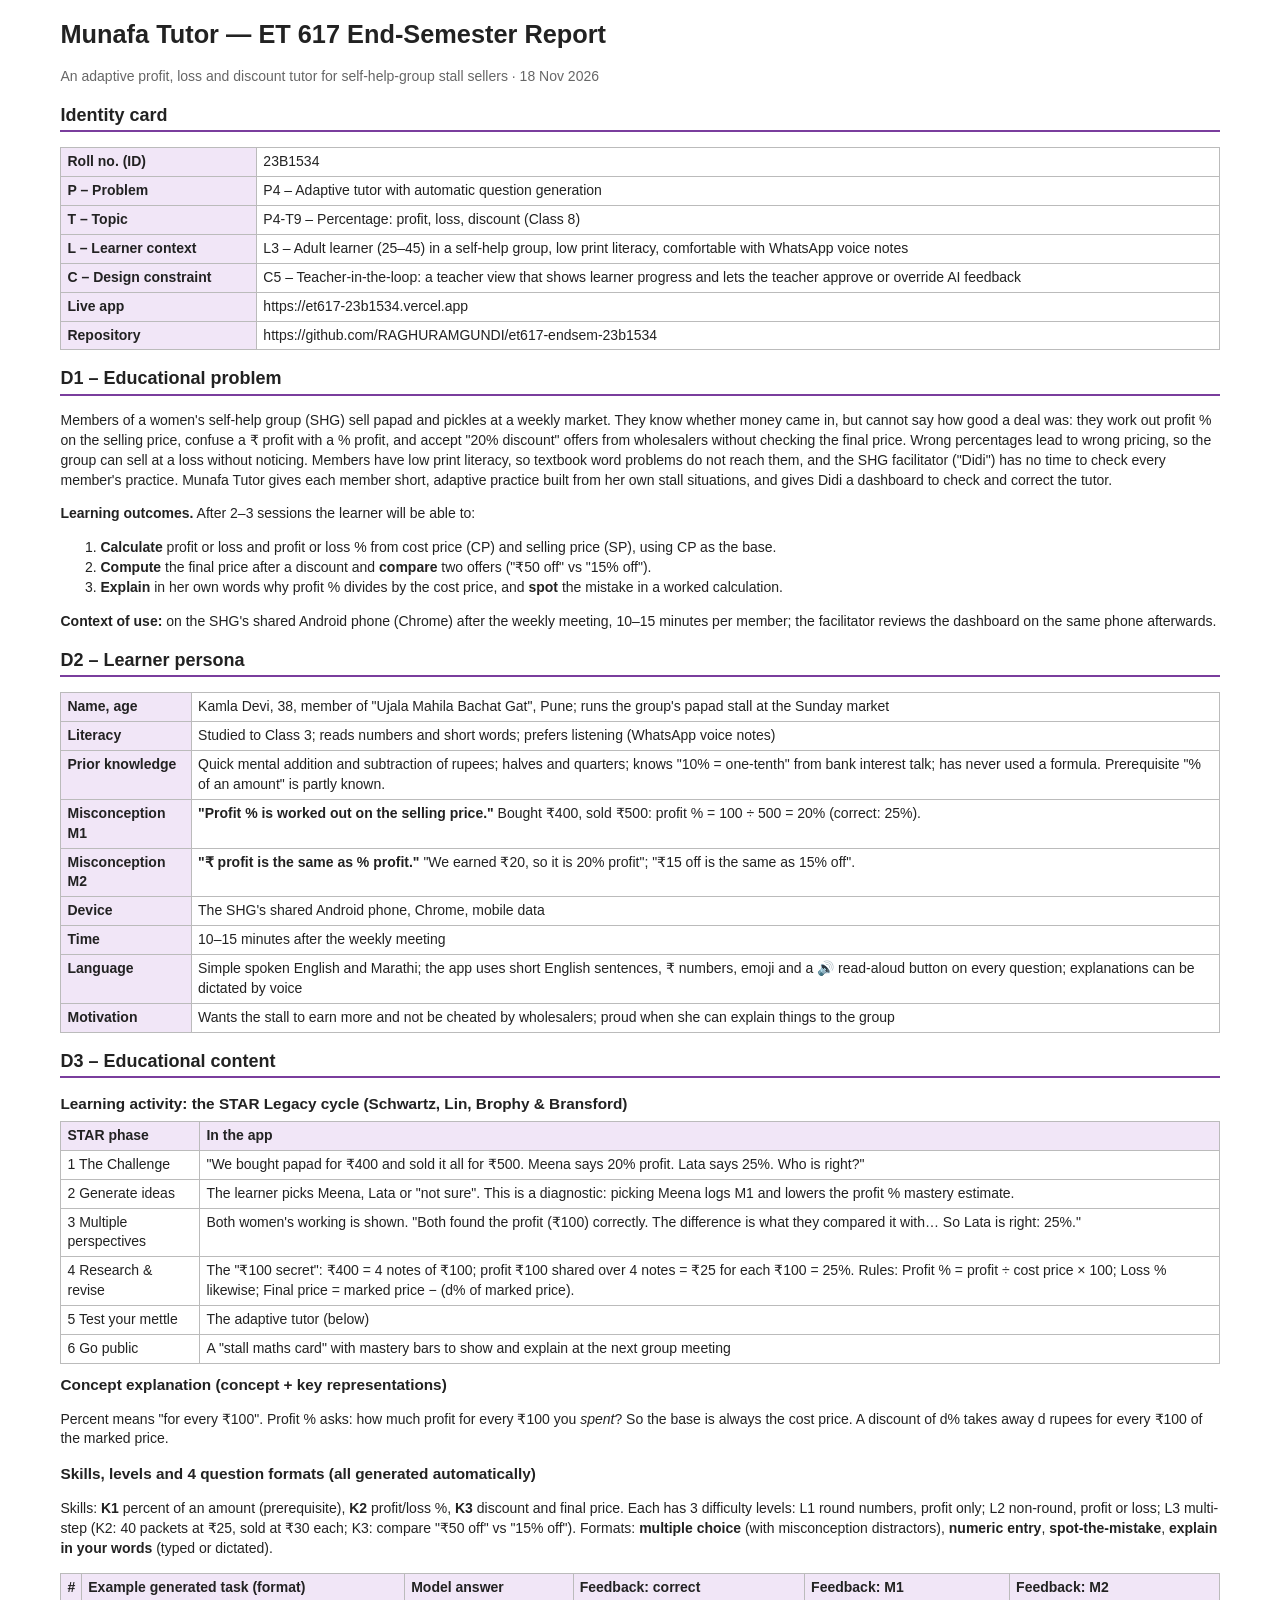
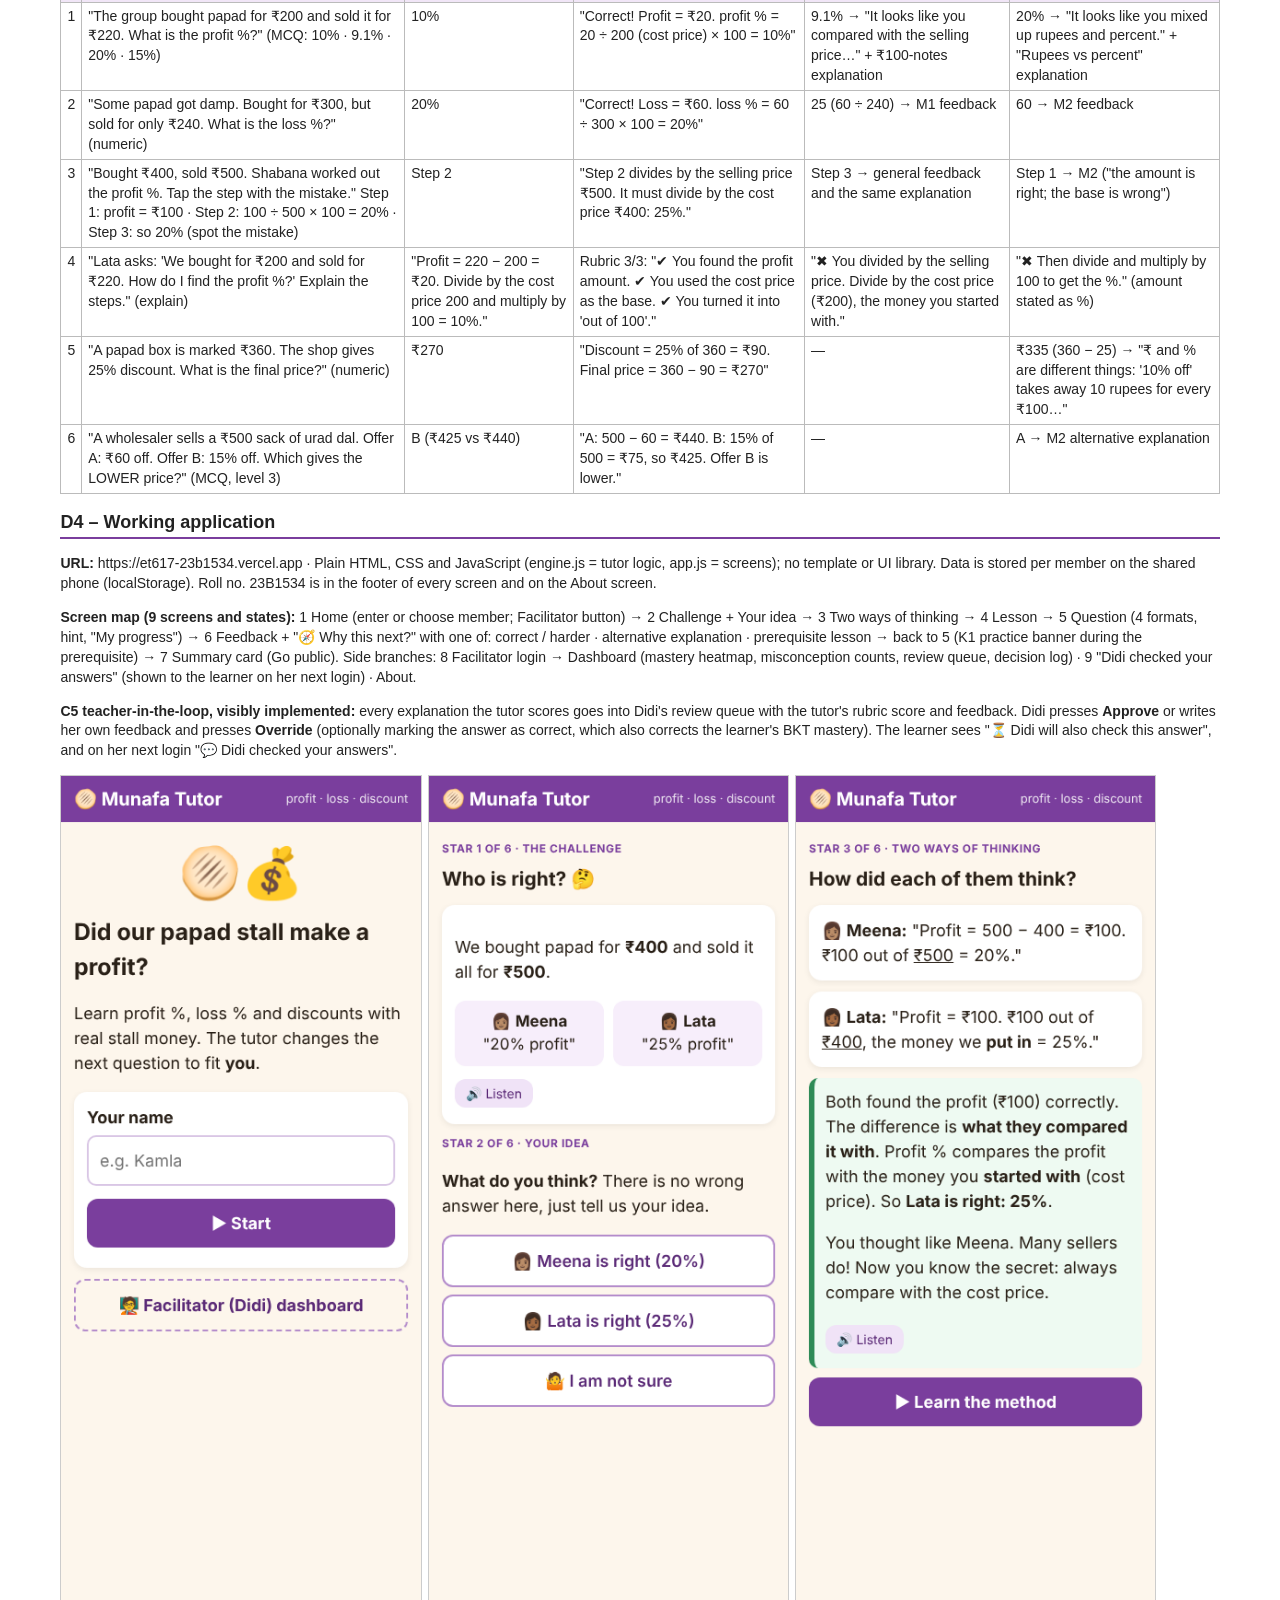
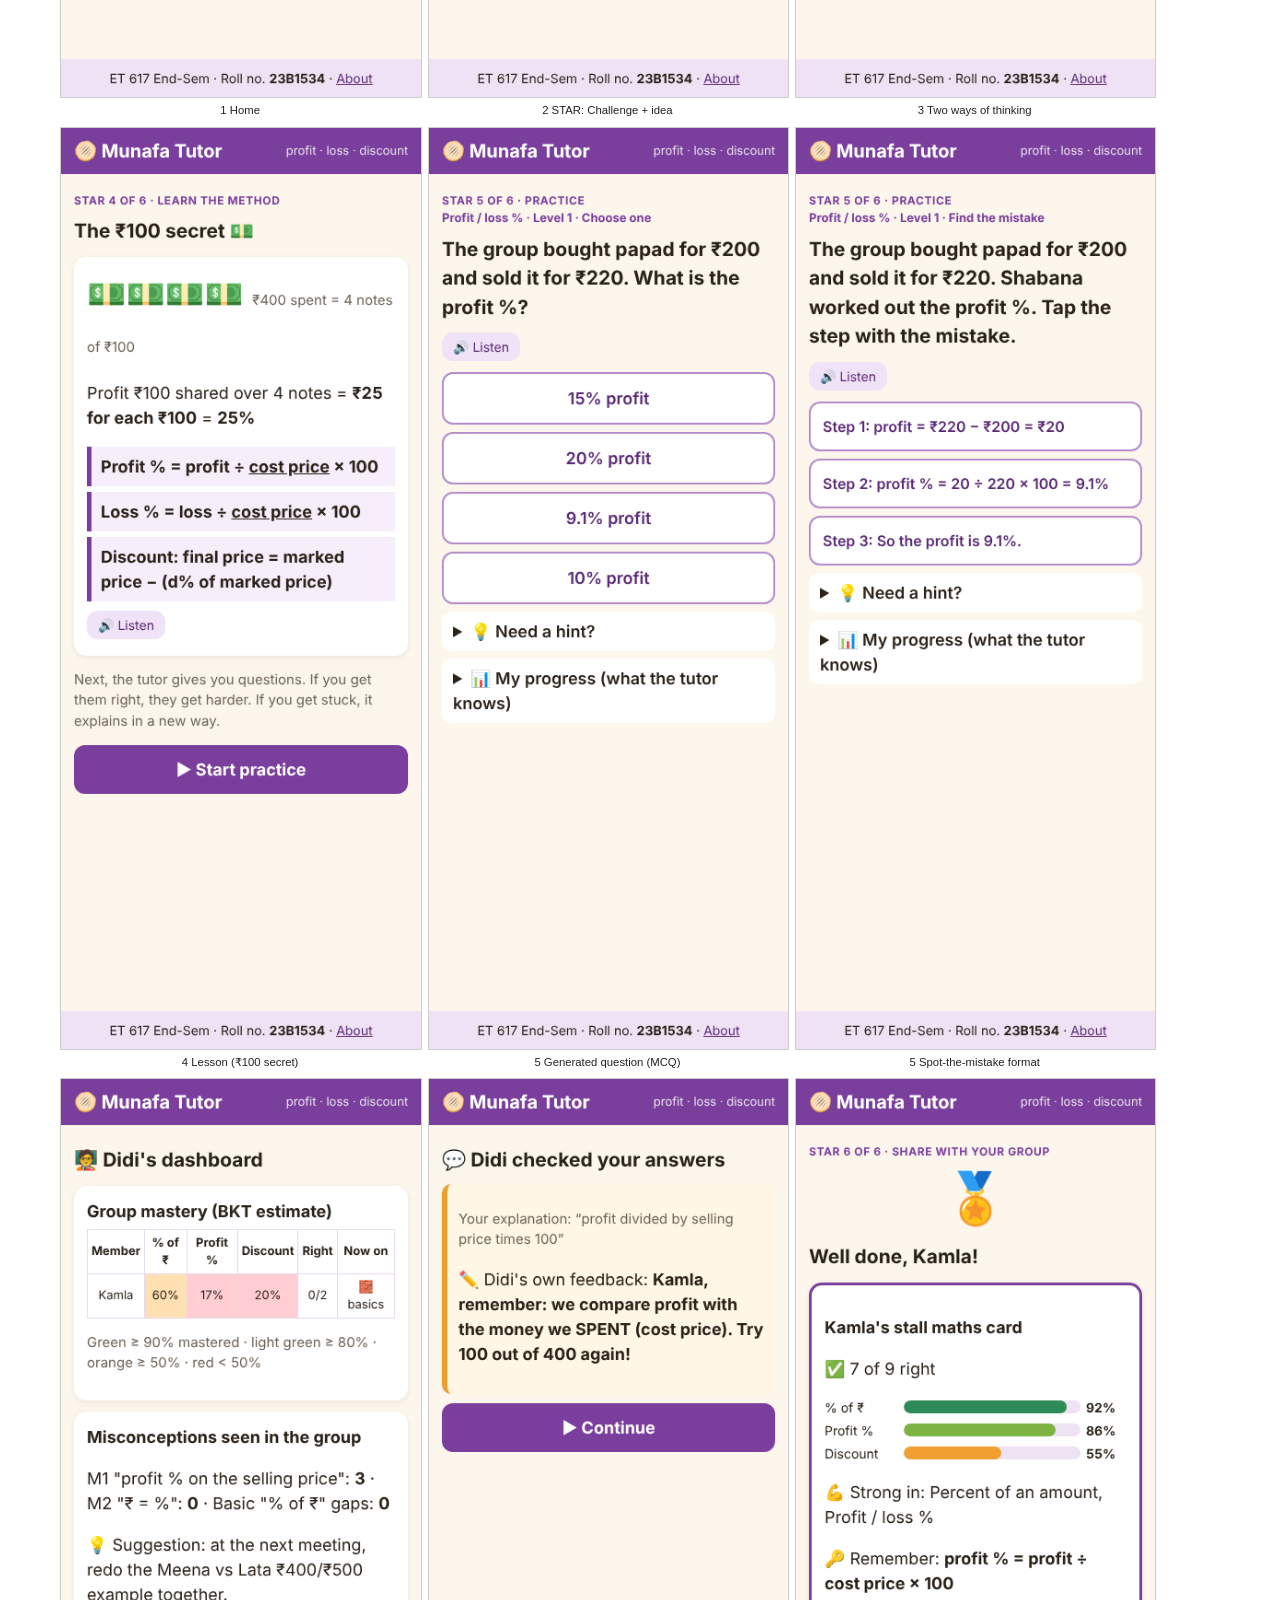
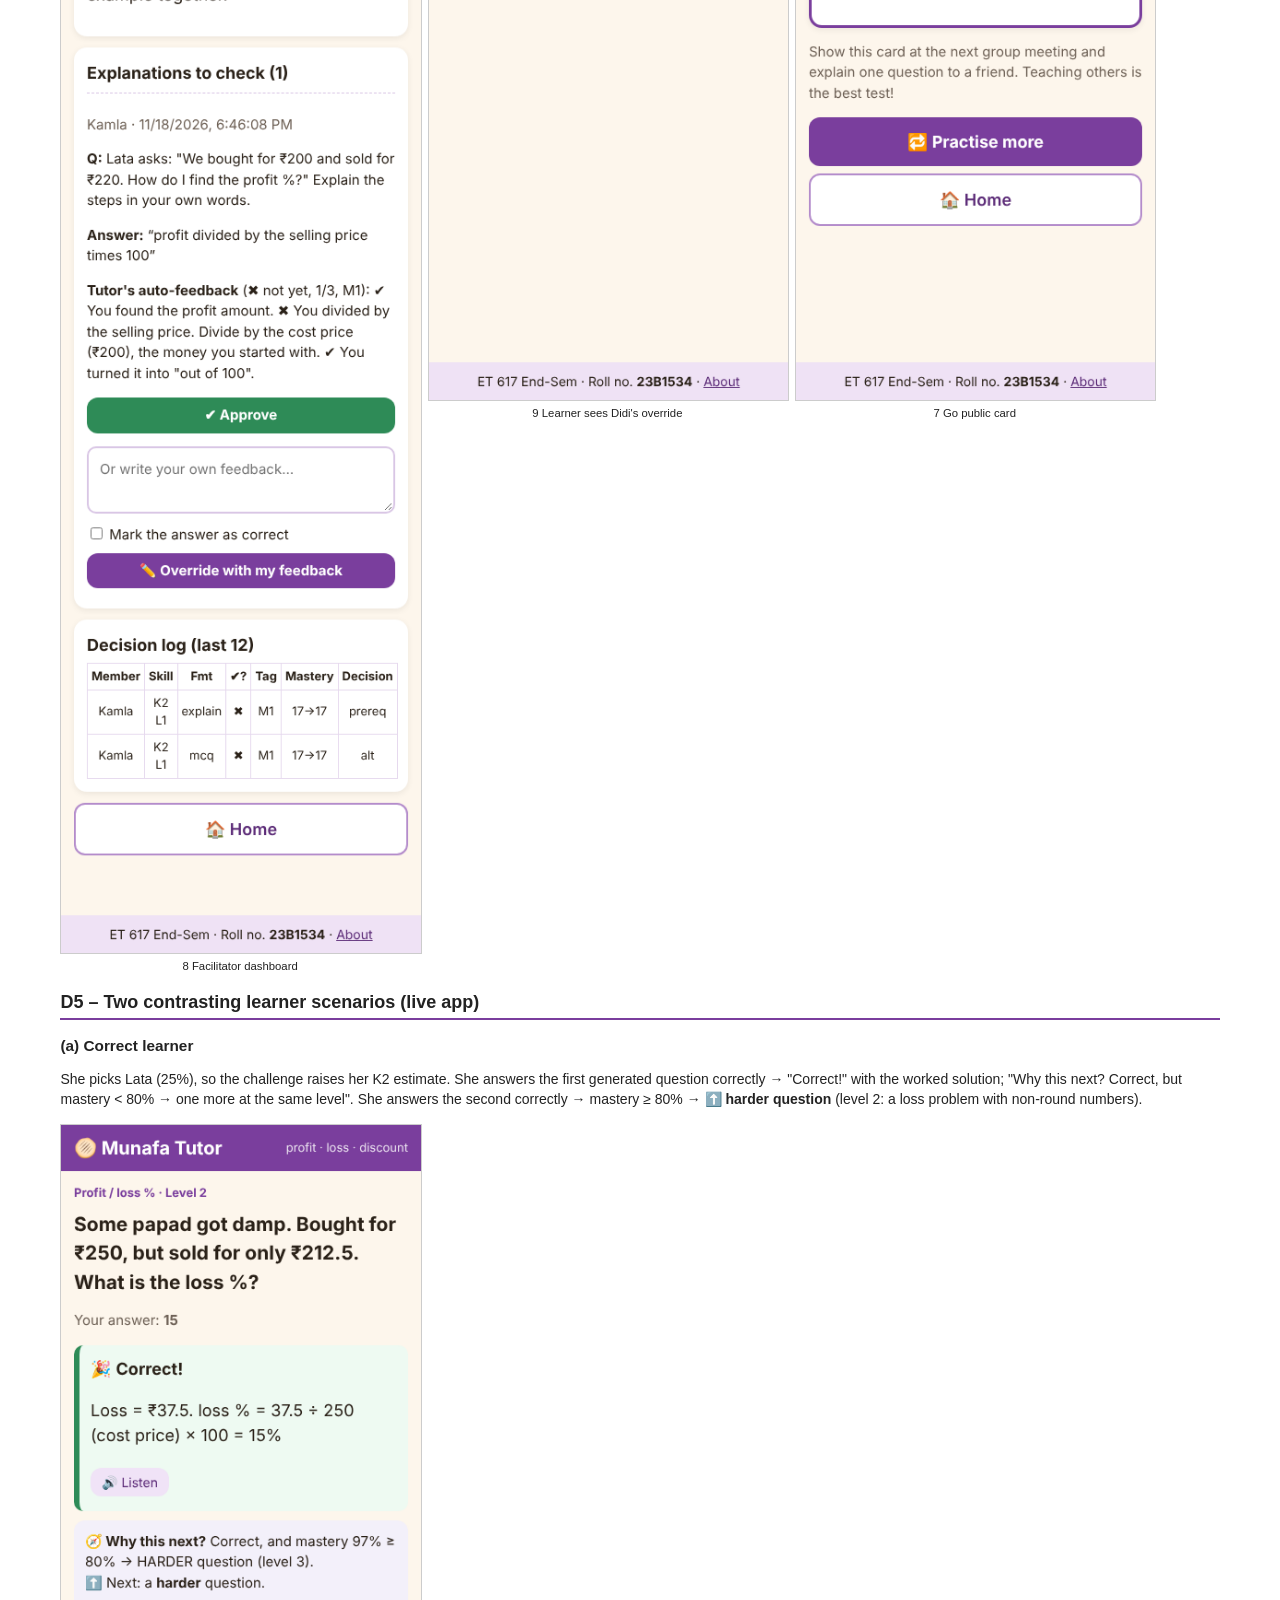
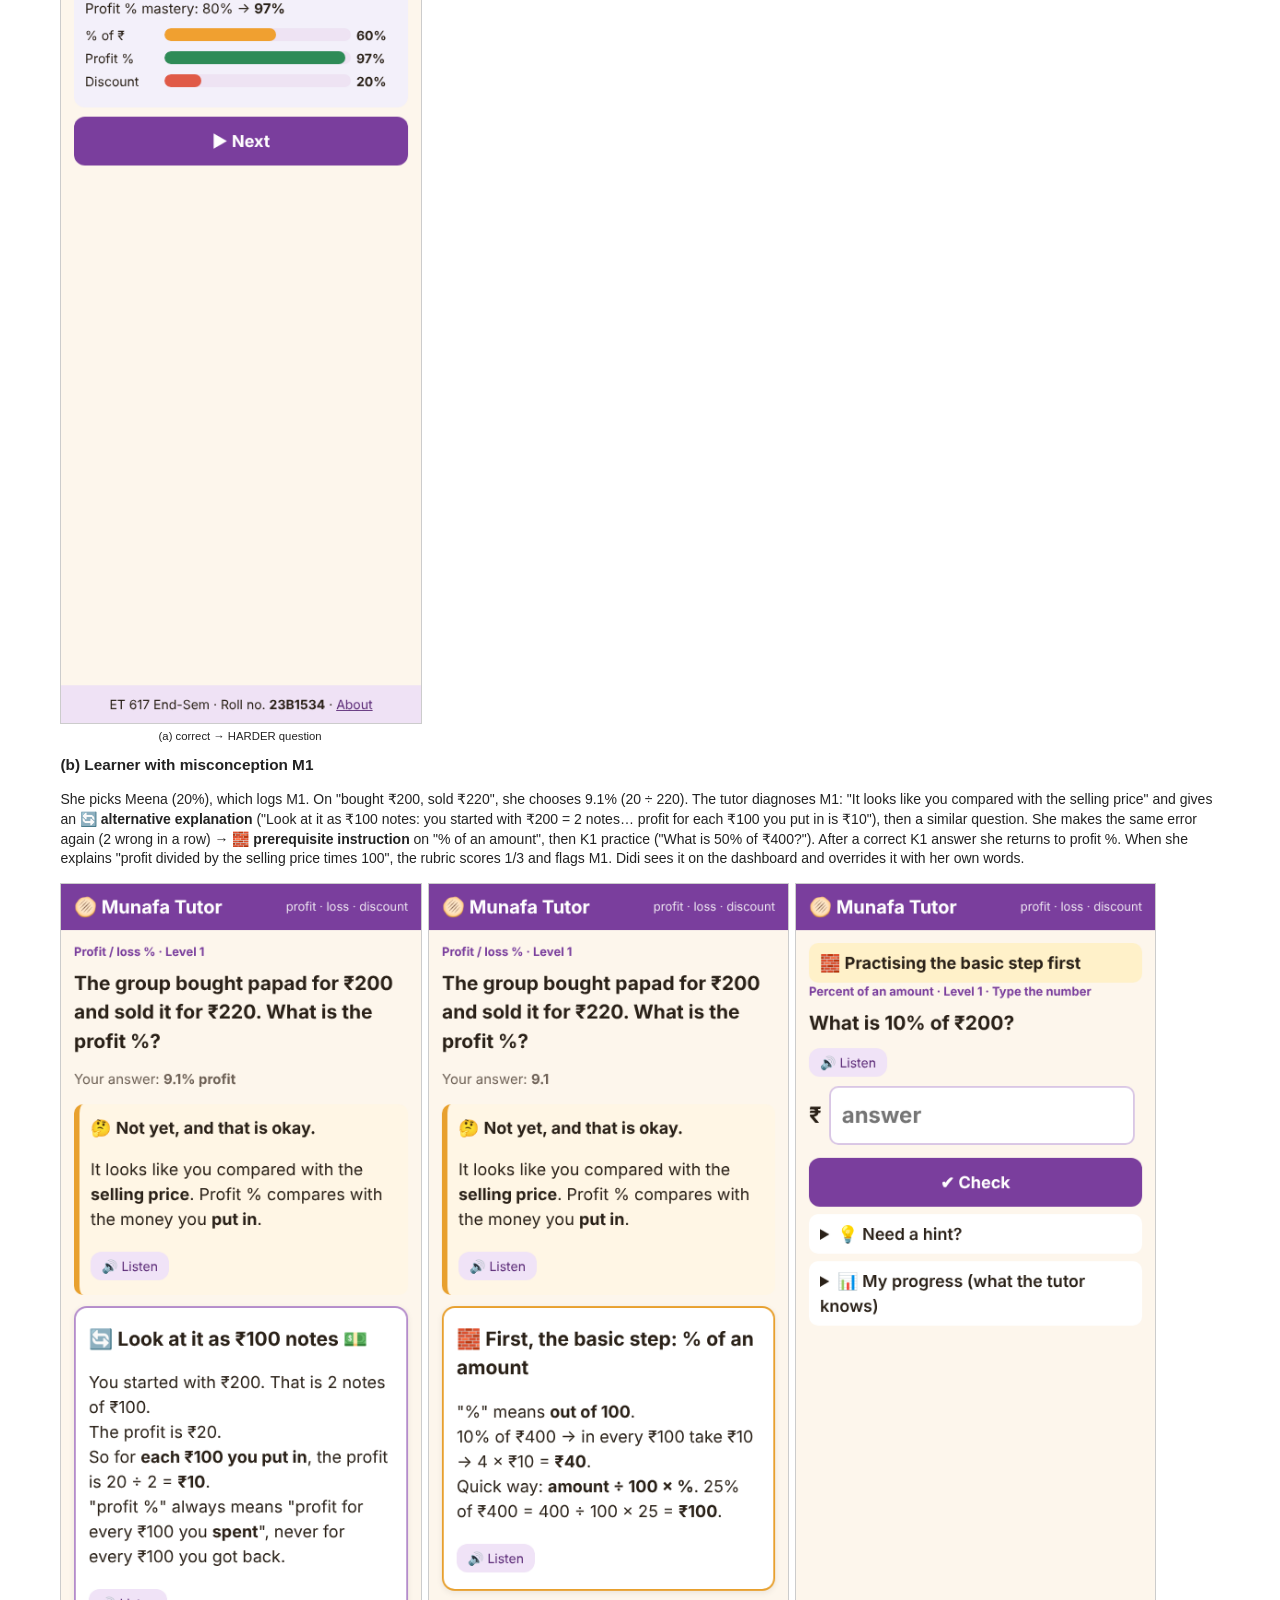
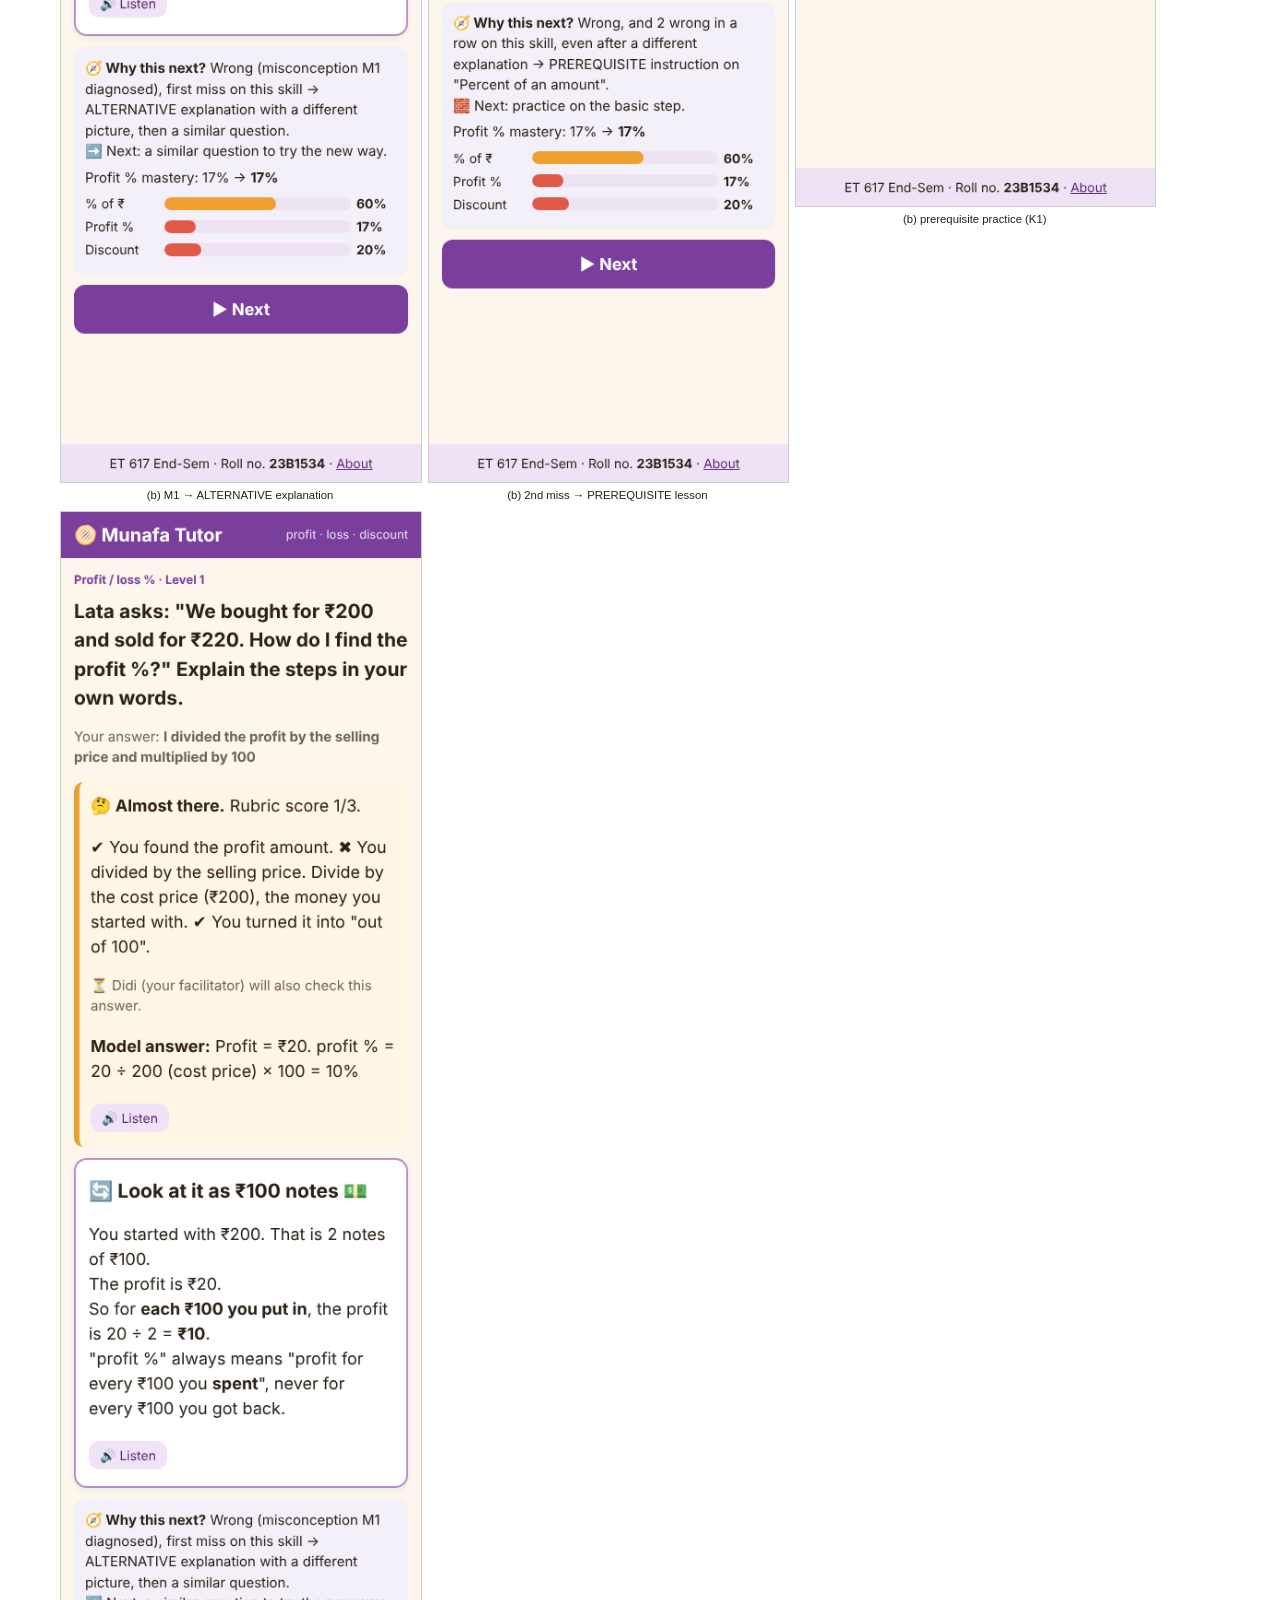
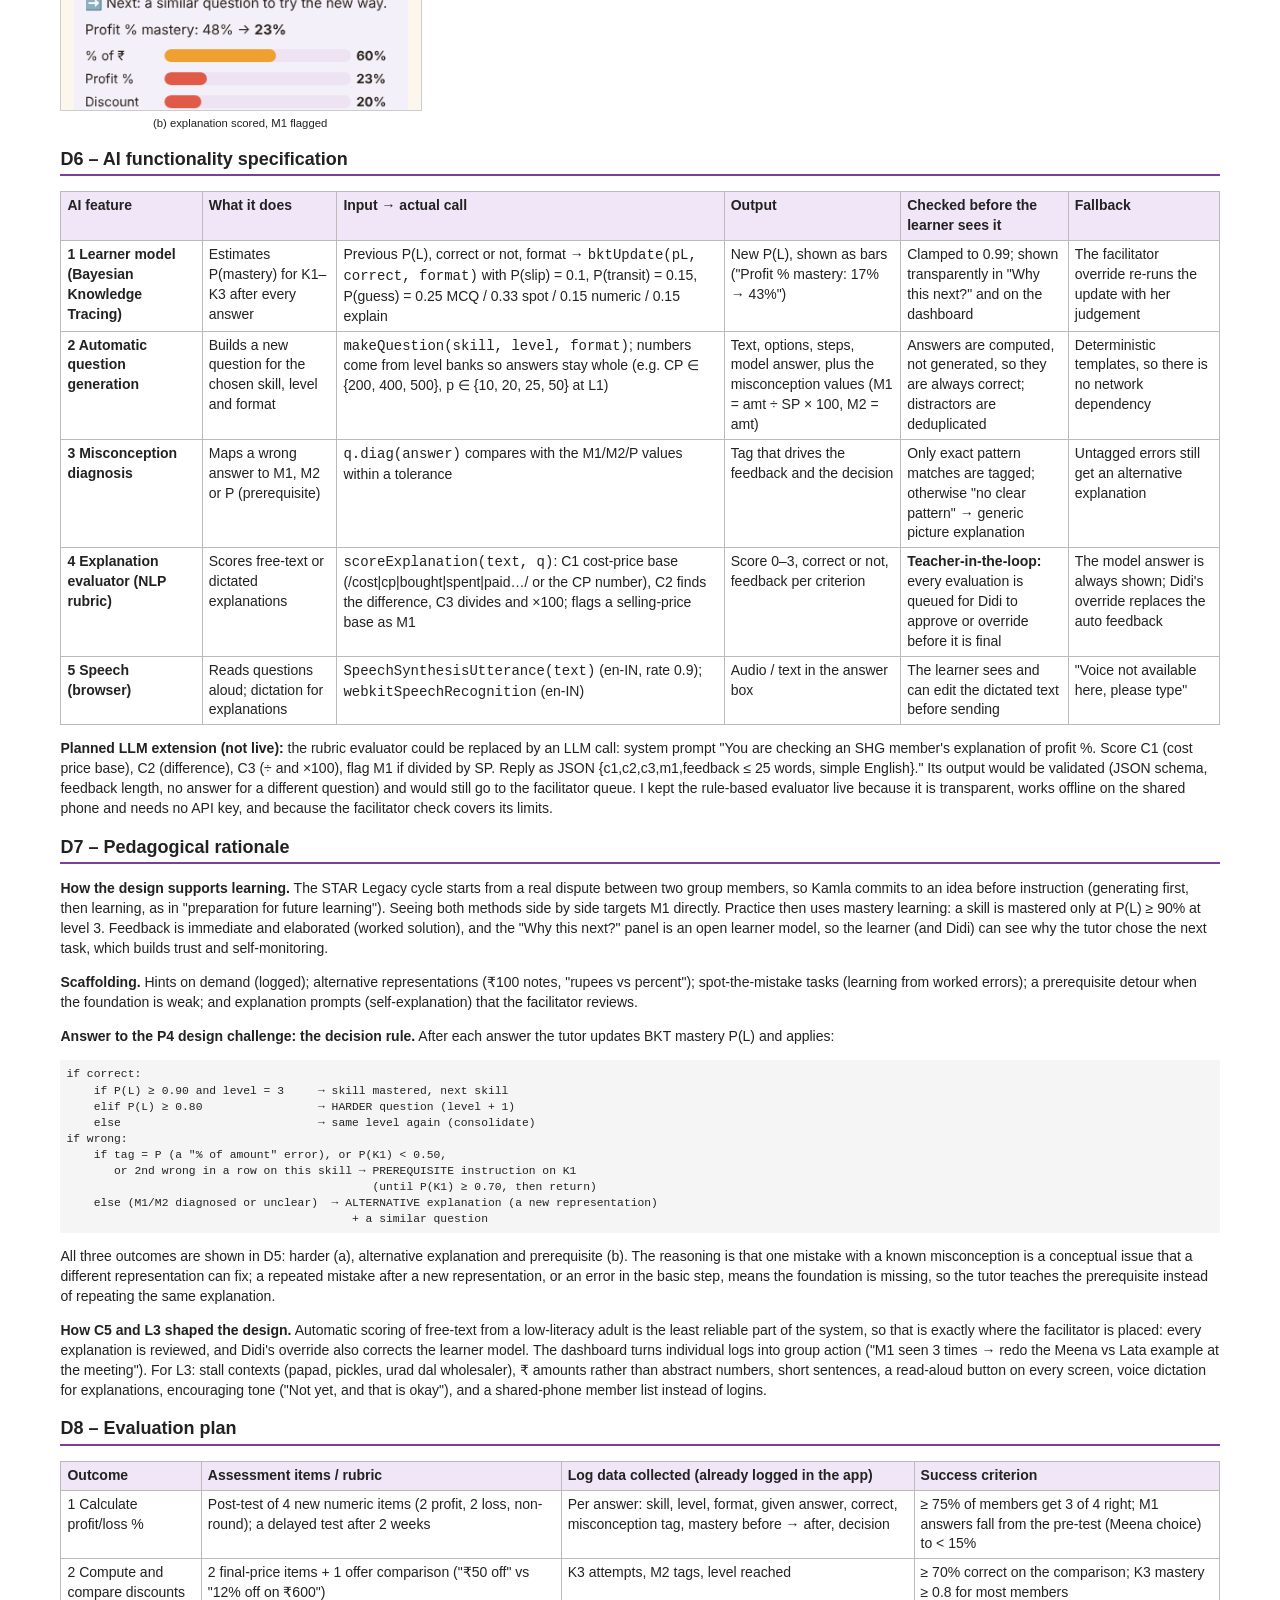
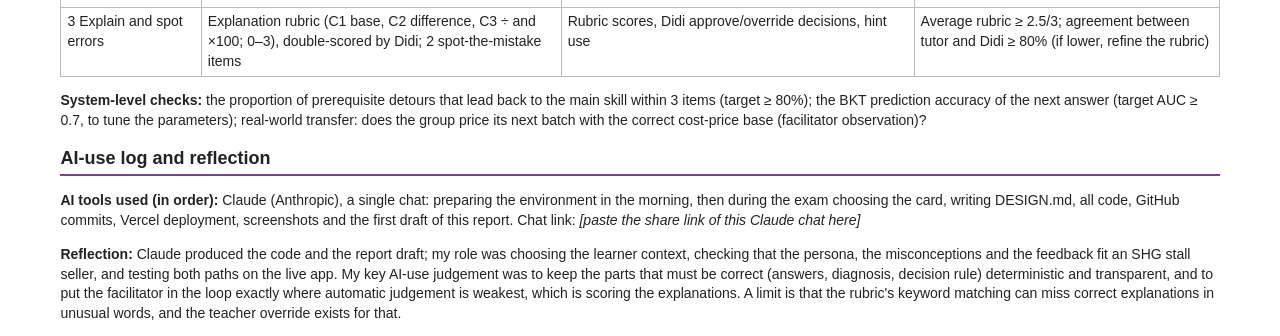
==== report/report.html @ c18f4523 "Report: tidy identity card and reflection" ====
<!DOCTYPE html>
<html lang="en"><head><meta charset="UTF-8"><title>ET 617 End-Sem Report — 23B1534</title>
<style>
body { font-family: "Segoe UI", Arial, sans-serif; font-size: 10.5pt; line-height: 1.42; color: #222; margin: 0 16mm; }
h1 { font-size: 19pt; margin-bottom: 0; } h2 { font-size: 13.5pt; border-bottom: 2px solid #7a3e9d; padding-bottom: 2px; margin-top: 16px; page-break-after: avoid; }
h3 { font-size: 11.5pt; margin: 10px 0 4px; }
table { border-collapse: collapse; width: 100%; margin: 6px 0; } td, th { border: 1px solid #bbb; padding: 4px 6px; vertical-align: top; text-align: left; }
th { background: #f1e6f7; }
.shots { display: flex; gap: 8px; flex-wrap: wrap; page-break-inside: avoid; margin: 6px 0; }
.shots figure { margin: 0; width: 31%; text-align: center; font-size: 8.5pt; }
.shots img { width: 100%; border: 1px solid #ccc; }
pre { font-family: Consolas, monospace; font-size: 8.5pt; background: #f5f5f5; padding: 6px; white-space: pre-wrap; margin: 4px 0; }
.sub { color: #666; }
</style></head><body>

<h1>Munafa Tutor — ET 617 End-Semester Report</h1>
<p class="sub">An adaptive profit, loss and discount tutor for self-help-group stall sellers · 18 Nov 2026</p>

<h2>Identity card</h2>
<table>
<tr><th>Roll no. (ID)</th><td>23B1534</td></tr>
<tr><th>P – Problem</th><td>P4 – Adaptive tutor with automatic question generation</td></tr>
<tr><th>T – Topic</th><td>P4-T9 – Percentage: profit, loss, discount (Class 8)</td></tr>
<tr><th>L – Learner context</th><td>L3 – Adult learner (25–45) in a self-help group, low print literacy, comfortable with WhatsApp voice notes</td></tr>
<tr><th>C – Design constraint</th><td>C5 – Teacher-in-the-loop: a teacher view that shows learner progress and lets the teacher approve or override AI feedback</td></tr>
<tr><th>Live app</th><td>https://et617-23b1534.vercel.app</td></tr>
<tr><th>Repository</th><td>https://github.com/RAGHURAMGUNDI/et617-endsem-23b1534</td></tr>
</table>

<h2>D1 – Educational problem</h2>
<p>Members of a women's self-help group (SHG) sell papad and pickles at a weekly market. They know whether money came in, but cannot say how good a deal was: they work out profit % on the selling price, confuse a ₹ profit with a % profit, and accept "20% discount" offers from wholesalers without checking the final price. Wrong percentages lead to wrong pricing, so the group can sell at a loss without noticing. Members have low print literacy, so textbook word problems do not reach them, and the SHG facilitator ("Didi") has no time to check every member's practice. Munafa Tutor gives each member short, adaptive practice built from her own stall situations, and gives Didi a dashboard to check and correct the tutor.</p>
<p><b>Learning outcomes.</b> After 2–3 sessions the learner will be able to:</p>
<ol>
<li><b>Calculate</b> profit or loss and profit or loss % from cost price (CP) and selling price (SP), using CP as the base.</li>
<li><b>Compute</b> the final price after a discount and <b>compare</b> two offers ("₹50 off" vs "15% off").</li>
<li><b>Explain</b> in her own words why profit % divides by the cost price, and <b>spot</b> the mistake in a worked calculation.</li>
</ol>
<p><b>Context of use:</b> on the SHG's shared Android phone (Chrome) after the weekly meeting, 10–15 minutes per member; the facilitator reviews the dashboard on the same phone afterwards.</p>

<h2>D2 – Learner persona</h2>
<table>
<tr><th>Name, age</th><td>Kamla Devi, 38, member of "Ujala Mahila Bachat Gat", Pune; runs the group's papad stall at the Sunday market</td></tr>
<tr><th>Literacy</th><td>Studied to Class 3; reads numbers and short words; prefers listening (WhatsApp voice notes)</td></tr>
<tr><th>Prior knowledge</th><td>Quick mental addition and subtraction of rupees; halves and quarters; knows "10% = one-tenth" from bank interest talk; has never used a formula. Prerequisite "% of an amount" is partly known.</td></tr>
<tr><th>Misconception M1</th><td><b>"Profit % is worked out on the selling price."</b> Bought ₹400, sold ₹500: profit % = 100 ÷ 500 = 20% (correct: 25%).</td></tr>
<tr><th>Misconception M2</th><td><b>"₹ profit is the same as % profit."</b> "We earned ₹20, so it is 20% profit"; "₹15 off is the same as 15% off".</td></tr>
<tr><th>Device</th><td>The SHG's shared Android phone, Chrome, mobile data</td></tr>
<tr><th>Time</th><td>10–15 minutes after the weekly meeting</td></tr>
<tr><th>Language</th><td>Simple spoken English and Marathi; the app uses short English sentences, ₹ numbers, emoji and a 🔊 read-aloud button on every question; explanations can be dictated by voice</td></tr>
<tr><th>Motivation</th><td>Wants the stall to earn more and not be cheated by wholesalers; proud when she can explain things to the group</td></tr>
</table>

<h2>D3 – Educational content</h2>
<h3>Learning activity: the STAR Legacy cycle (Schwartz, Lin, Brophy &amp; Bransford)</h3>
<table>
<tr><th>STAR phase</th><th>In the app</th></tr>
<tr><td>1 The Challenge</td><td>"We bought papad for ₹400 and sold it all for ₹500. Meena says 20% profit. Lata says 25%. Who is right?"</td></tr>
<tr><td>2 Generate ideas</td><td>The learner picks Meena, Lata or "not sure". This is a diagnostic: picking Meena logs M1 and lowers the profit % mastery estimate.</td></tr>
<tr><td>3 Multiple perspectives</td><td>Both women's working is shown. "Both found the profit (₹100) correctly. The difference is what they compared it with… So Lata is right: 25%."</td></tr>
<tr><td>4 Research &amp; revise</td><td>The "₹100 secret": ₹400 = 4 notes of ₹100; profit ₹100 shared over 4 notes = ₹25 for each ₹100 = 25%. Rules: Profit % = profit ÷ cost price × 100; Loss % likewise; Final price = marked price − (d% of marked price).</td></tr>
<tr><td>5 Test your mettle</td><td>The adaptive tutor (below)</td></tr>
<tr><td>6 Go public</td><td>A "stall maths card" with mastery bars to show and explain at the next group meeting</td></tr>
</table>
<h3>Concept explanation (concept + key representations)</h3>
<p>Percent means "for every ₹100". Profit % asks: how much profit for every ₹100 you <i>spent</i>? So the base is always the cost price. A discount of d% takes away d rupees for every ₹100 of the marked price.</p>
<h3>Skills, levels and 4 question formats (all generated automatically)</h3>
<p>Skills: <b>K1</b> percent of an amount (prerequisite), <b>K2</b> profit/loss %, <b>K3</b> discount and final price. Each has 3 difficulty levels: L1 round numbers, profit only; L2 non-round, profit or loss; L3 multi-step (K2: 40 packets at ₹25, sold at ₹30 each; K3: compare "₹50 off" vs "15% off"). Formats: <b>multiple choice</b> (with misconception distractors), <b>numeric entry</b>, <b>spot-the-mistake</b>, <b>explain in your words</b> (typed or dictated).</p>
<table>
<tr><th>#</th><th>Example generated task (format)</th><th>Model answer</th><th>Feedback: correct</th><th>Feedback: M1</th><th>Feedback: M2</th></tr>
<tr><td>1</td><td>"The group bought papad for ₹200 and sold it for ₹220. What is the profit %?" (MCQ: 10% · 9.1% · 20% · 15%)</td><td>10%</td><td>"Correct! Profit = ₹20. profit % = 20 ÷ 200 (cost price) × 100 = 10%"</td><td>9.1% → "It looks like you compared with the selling price…" + ₹100-notes explanation</td><td>20% → "It looks like you mixed up rupees and percent." + "Rupees vs percent" explanation</td></tr>
<tr><td>2</td><td>"Some papad got damp. Bought for ₹300, but sold for only ₹240. What is the loss %?" (numeric)</td><td>20%</td><td>"Correct! Loss = ₹60. loss % = 60 ÷ 300 × 100 = 20%"</td><td>25 (60 ÷ 240) → M1 feedback</td><td>60 → M2 feedback</td></tr>
<tr><td>3</td><td>"Bought ₹400, sold ₹500. Shabana worked out the profit %. Tap the step with the mistake." Step 1: profit = ₹100 · Step 2: 100 ÷ 500 × 100 = 20% · Step 3: so 20% (spot the mistake)</td><td>Step 2</td><td>"Step 2 divides by the selling price ₹500. It must divide by the cost price ₹400: 25%."</td><td>Step 3 → general feedback and the same explanation</td><td>Step 1 → M2 ("the amount is right; the base is wrong")</td></tr>
<tr><td>4</td><td>"Lata asks: 'We bought for ₹200 and sold for ₹220. How do I find the profit %?' Explain the steps." (explain)</td><td>"Profit = 220 − 200 = ₹20. Divide by the cost price 200 and multiply by 100 = 10%."</td><td>Rubric 3/3: "✔ You found the profit amount. ✔ You used the cost price as the base. ✔ You turned it into 'out of 100'."</td><td>"✖ You divided by the selling price. Divide by the cost price (₹200), the money you started with."</td><td>"✖ Then divide and multiply by 100 to get the %." (amount stated as %)</td></tr>
<tr><td>5</td><td>"A papad box is marked ₹360. The shop gives 25% discount. What is the final price?" (numeric)</td><td>₹270</td><td>"Discount = 25% of 360 = ₹90. Final price = 360 − 90 = ₹270"</td><td>—</td><td>₹335 (360 − 25) → "₹ and % are different things: '10% off' takes away 10 rupees for every ₹100…"</td></tr>
<tr><td>6</td><td>"A wholesaler sells a ₹500 sack of urad dal. Offer A: ₹60 off. Offer B: 15% off. Which gives the LOWER price?" (MCQ, level 3)</td><td>B (₹425 vs ₹440)</td><td>"A: 500 − 60 = ₹440. B: 15% of 500 = ₹75, so ₹425. Offer B is lower."</td><td>—</td><td>A → M2 alternative explanation</td></tr>
</table>

<h2>D4 – Working application</h2>
<p><b>URL:</b> https://et617-23b1534.vercel.app · Plain HTML, CSS and JavaScript (engine.js = tutor logic, app.js = screens); no template or UI library. Data is stored per member on the shared phone (localStorage). Roll no. 23B1534 is in the footer of every screen and on the About screen.</p>
<p><b>Screen map (9 screens and states):</b> 1 Home (enter or choose member; Facilitator button) → 2 Challenge + Your idea → 3 Two ways of thinking → 4 Lesson → 5 Question (4 formats, hint, "My progress") → 6 Feedback + "🧭 Why this next?" with one of: correct / harder · alternative explanation · prerequisite lesson → back to 5 (K1 practice banner during the prerequisite) → 7 Summary card (Go public). Side branches: 8 Facilitator login → Dashboard (mastery heatmap, misconception counts, review queue, decision log) · 9 "Didi checked your answers" (shown to the learner on her next login) · About.</p>
<p><b>C5 teacher-in-the-loop, visibly implemented:</b> every explanation the tutor scores goes into Didi's review queue with the tutor's rubric score and feedback. Didi presses <b>Approve</b> or writes her own feedback and presses <b>Override</b> (optionally marking the answer as correct, which also corrects the learner's BKT mastery). The learner sees "⏳ Didi will also check this answer", and on her next login "💬 Didi checked your answers".</p>
<div class="shots">
<figure><img src="01-home.png">1 Home</figure>
<figure><img src="02-challenge.png">2 STAR: Challenge + idea</figure>
<figure><img src="03-perspectives.png">3 Two ways of thinking</figure>
<figure><img src="04-lesson.png">4 Lesson (₹100 secret)</figure>
<figure><img src="05-question.png">5 Generated question (MCQ)</figure>
<figure><img src="10-spot.png">5 Spot-the-mistake format</figure>
<figure><img src="12-dashboard.png">8 Facilitator dashboard</figure>
<figure><img src="13-didi-note.png">9 Learner sees Didi's override</figure>
<figure><img src="14-summary.png">7 Go public card</figure>
</div>

<h2>D5 – Two contrasting learner scenarios (live app)</h2>
<h3>(a) Correct learner</h3>
<p>She picks Lata (25%), so the challenge raises her K2 estimate. She answers the first generated question correctly → "Correct!" with the worked solution; "Why this next? Correct, but mastery < 80% → one more at the same level". She answers the second correctly → mastery ≥ 80% → <b>⬆️ harder question</b> (level 2: a loss problem with non-round numbers).</p>
<div class="shots"><figure><img src="09-correct-harder.png">(a) correct → HARDER question</figure></div>
<h3>(b) Learner with misconception M1</h3>
<p>She picks Meena (20%), which logs M1. On "bought ₹200, sold ₹220", she chooses 9.1% (20 ÷ 220). The tutor diagnoses M1: "It looks like you compared with the selling price" and gives an <b>🔄 alternative explanation</b> ("Look at it as ₹100 notes: you started with ₹200 = 2 notes… profit for each ₹100 you put in is ₹10"), then a similar question. She makes the same error again (2 wrong in a row) → <b>🧱 prerequisite instruction</b> on "% of an amount", then K1 practice ("What is 50% of ₹400?"). After a correct K1 answer she returns to profit %. When she explains "profit divided by the selling price times 100", the rubric scores 1/3 and flags M1. Didi sees it on the dashboard and overrides it with her own words.</p>
<div class="shots"><figure><img src="06-alt-M1.png">(b) M1 → ALTERNATIVE explanation</figure><figure><img src="07-prereq.png">(b) 2nd miss → PREREQUISITE lesson</figure><figure><img src="08-prereq-q.png">(b) prerequisite practice (K1)</figure><figure><img src="11-explain-fb.png">(b) explanation scored, M1 flagged</figure></div>

<h2>D6 – AI functionality specification</h2>
<table>
<tr><th>AI feature</th><th>What it does</th><th>Input → actual call</th><th>Output</th><th>Checked before the learner sees it</th><th>Fallback</th></tr>
<tr><td><b>1 Learner model (Bayesian Knowledge Tracing)</b></td><td>Estimates P(mastery) for K1–K3 after every answer</td><td>Previous P(L), correct or not, format → <code>bktUpdate(pL, correct, format)</code> with P(slip) = 0.1, P(transit) = 0.15, P(guess) = 0.25 MCQ / 0.33 spot / 0.15 numeric / 0.15 explain</td><td>New P(L), shown as bars ("Profit % mastery: 17% → 43%")</td><td>Clamped to 0.99; shown transparently in "Why this next?" and on the dashboard</td><td>The facilitator override re-runs the update with her judgement</td></tr>
<tr><td><b>2 Automatic question generation</b></td><td>Builds a new question for the chosen skill, level and format</td><td><code>makeQuestion(skill, level, format)</code>; numbers come from level banks so answers stay whole (e.g. CP ∈ {200, 400, 500}, p ∈ {10, 20, 25, 50} at L1)</td><td>Text, options, steps, model answer, plus the misconception values (M1 = amt ÷ SP × 100, M2 = amt)</td><td>Answers are computed, not generated, so they are always correct; distractors are deduplicated</td><td>Deterministic templates, so there is no network dependency</td></tr>
<tr><td><b>3 Misconception diagnosis</b></td><td>Maps a wrong answer to M1, M2 or P (prerequisite)</td><td><code>q.diag(answer)</code> compares with the M1/M2/P values within a tolerance</td><td>Tag that drives the feedback and the decision</td><td>Only exact pattern matches are tagged; otherwise "no clear pattern" → generic picture explanation</td><td>Untagged errors still get an alternative explanation</td></tr>
<tr><td><b>4 Explanation evaluator (NLP rubric)</b></td><td>Scores free-text or dictated explanations</td><td><code>scoreExplanation(text, q)</code>: C1 cost-price base (/cost|cp|bought|spent|paid…/ or the CP number), C2 finds the difference, C3 divides and ×100; flags a selling-price base as M1</td><td>Score 0–3, correct or not, feedback per criterion</td><td><b>Teacher-in-the-loop:</b> every evaluation is queued for Didi to approve or override before it is final</td><td>The model answer is always shown; Didi's override replaces the auto feedback</td></tr>
<tr><td><b>5 Speech (browser)</b></td><td>Reads questions aloud; dictation for explanations</td><td><code>SpeechSynthesisUtterance(text)</code> (en-IN, rate 0.9); <code>webkitSpeechRecognition</code> (en-IN)</td><td>Audio / text in the answer box</td><td>The learner sees and can edit the dictated text before sending</td><td>"Voice not available here, please type"</td></tr>
</table>
<p><b>Planned LLM extension (not live):</b> the rubric evaluator could be replaced by an LLM call: system prompt "You are checking an SHG member's explanation of profit %. Score C1 (cost price base), C2 (difference), C3 (÷ and ×100), flag M1 if divided by SP. Reply as JSON {c1,c2,c3,m1,feedback ≤ 25 words, simple English}." Its output would be validated (JSON schema, feedback length, no answer for a different question) and would still go to the facilitator queue. I kept the rule-based evaluator live because it is transparent, works offline on the shared phone and needs no API key, and because the facilitator check covers its limits.</p>

<h2>D7 – Pedagogical rationale</h2>
<p><b>How the design supports learning.</b> The STAR Legacy cycle starts from a real dispute between two group members, so Kamla commits to an idea before instruction (generating first, then learning, as in "preparation for future learning"). Seeing both methods side by side targets M1 directly. Practice then uses mastery learning: a skill is mastered only at P(L) ≥ 90% at level 3. Feedback is immediate and elaborated (worked solution), and the "Why this next?" panel is an open learner model, so the learner (and Didi) can see why the tutor chose the next task, which builds trust and self-monitoring.</p>
<p><b>Scaffolding.</b> Hints on demand (logged); alternative representations (₹100 notes, "rupees vs percent"); spot-the-mistake tasks (learning from worked errors); a prerequisite detour when the foundation is weak; and explanation prompts (self-explanation) that the facilitator reviews.</p>
<p><b>Answer to the P4 design challenge: the decision rule.</b> After each answer the tutor updates BKT mastery P(L) and applies:</p>
<pre>if correct:
    if P(L) ≥ 0.90 and level = 3     → skill mastered, next skill
    elif P(L) ≥ 0.80                 → HARDER question (level + 1)
    else                             → same level again (consolidate)
if wrong:
    if tag = P (a "% of amount" error), or P(K1) < 0.50,
       or 2nd wrong in a row on this skill → PREREQUISITE instruction on K1
                                             (until P(K1) ≥ 0.70, then return)
    else (M1/M2 diagnosed or unclear)  → ALTERNATIVE explanation (a new representation)
                                          + a similar question</pre>
<p>All three outcomes are shown in D5: harder (a), alternative explanation and prerequisite (b). The reasoning is that one mistake with a known misconception is a conceptual issue that a different representation can fix; a repeated mistake after a new representation, or an error in the basic step, means the foundation is missing, so the tutor teaches the prerequisite instead of repeating the same explanation.</p>
<p><b>How C5 and L3 shaped the design.</b> Automatic scoring of free-text from a low-literacy adult is the least reliable part of the system, so that is exactly where the facilitator is placed: every explanation is reviewed, and Didi's override also corrects the learner model. The dashboard turns individual logs into group action ("M1 seen 3 times → redo the Meena vs Lata example at the meeting"). For L3: stall contexts (papad, pickles, urad dal wholesaler), ₹ amounts rather than abstract numbers, short sentences, a read-aloud button on every screen, voice dictation for explanations, encouraging tone ("Not yet, and that is okay"), and a shared-phone member list instead of logins.</p>

<h2>D8 – Evaluation plan</h2>
<table>
<tr><th>Outcome</th><th>Assessment items / rubric</th><th>Log data collected (already logged in the app)</th><th>Success criterion</th></tr>
<tr><td>1 Calculate profit/loss %</td><td>Post-test of 4 new numeric items (2 profit, 2 loss, non-round); a delayed test after 2 weeks</td><td>Per answer: skill, level, format, given answer, correct, misconception tag, mastery before → after, decision</td><td>≥ 75% of members get 3 of 4 right; M1 answers fall from the pre-test (Meena choice) to &lt; 15%</td></tr>
<tr><td>2 Compute and compare discounts</td><td>2 final-price items + 1 offer comparison ("₹50 off" vs "12% off on ₹600")</td><td>K3 attempts, M2 tags, level reached</td><td>≥ 70% correct on the comparison; K3 mastery ≥ 0.8 for most members</td></tr>
<tr><td>3 Explain and spot errors</td><td>Explanation rubric (C1 base, C2 difference, C3 ÷ and ×100; 0–3), double-scored by Didi; 2 spot-the-mistake items</td><td>Rubric scores, Didi approve/override decisions, hint use</td><td>Average rubric ≥ 2.5/3; agreement between tutor and Didi ≥ 80% (if lower, refine the rubric)</td></tr>
</table>
<p><b>System-level checks:</b> the proportion of prerequisite detours that lead back to the main skill within 3 items (target ≥ 80%); the BKT prediction accuracy of the next answer (target AUC ≥ 0.7, to tune the parameters); real-world transfer: does the group price its next batch with the correct cost-price base (facilitator observation)?</p>

<h2>AI-use log and reflection</h2>
<p><b>AI tools used (in order):</b> Claude (Anthropic), a single chat: preparing the environment in the morning, then during the exam choosing the card, writing DESIGN.md, all code, GitHub commits, Vercel deployment, screenshots and the first draft of this report. Chat link: <i>[paste the share link of this Claude chat here]</i></p>
<p><b>Reflection:</b> Claude produced the code and the report draft; my role was choosing the learner context, checking that the persona, the misconceptions and the feedback fit an SHG stall seller, and testing both paths on the live app. My key AI-use judgement was to keep the parts that must be correct (answers, diagnosis, decision rule) deterministic and transparent, and to put the facilitator in the loop exactly where automatic judgement is weakest, which is scoring the explanations. A limit is that the rubric's keyword matching can miss correct explanations in unusual words, and the teacher override exists for that.</p>
</body></html>
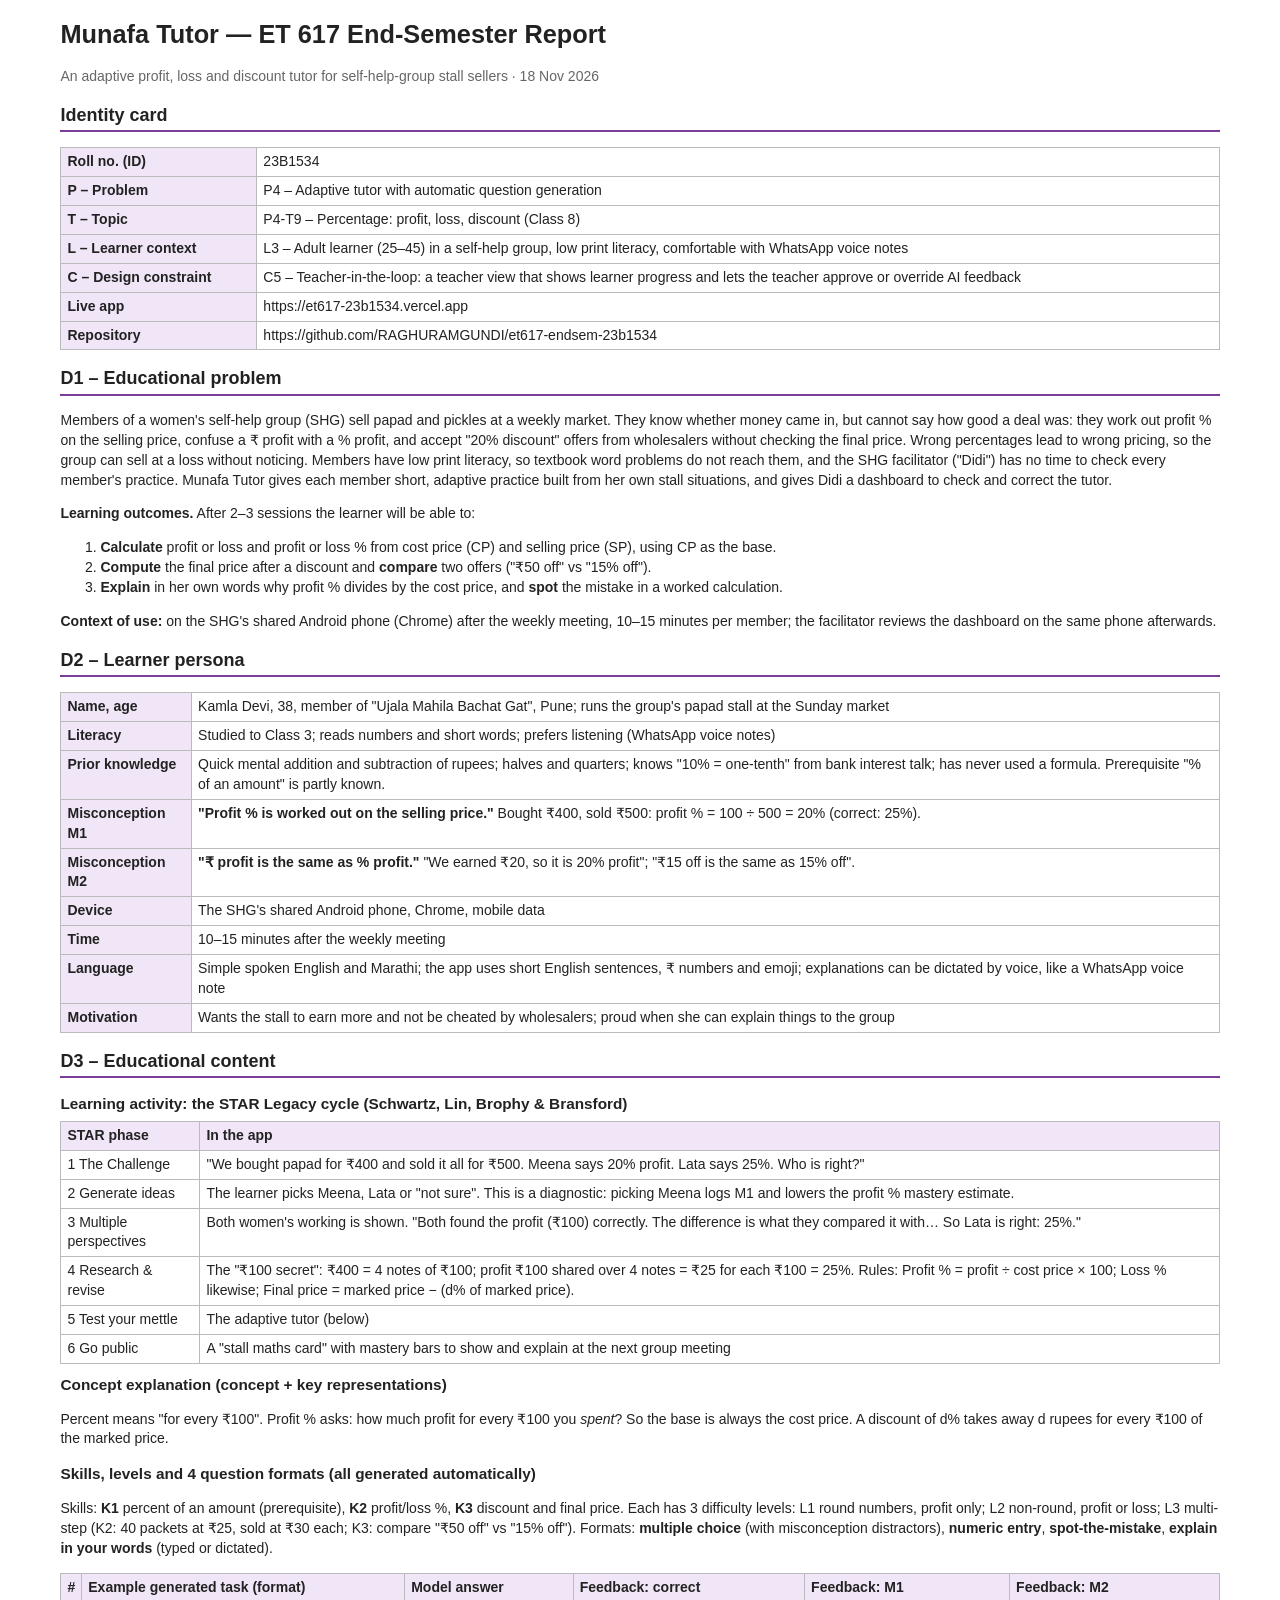
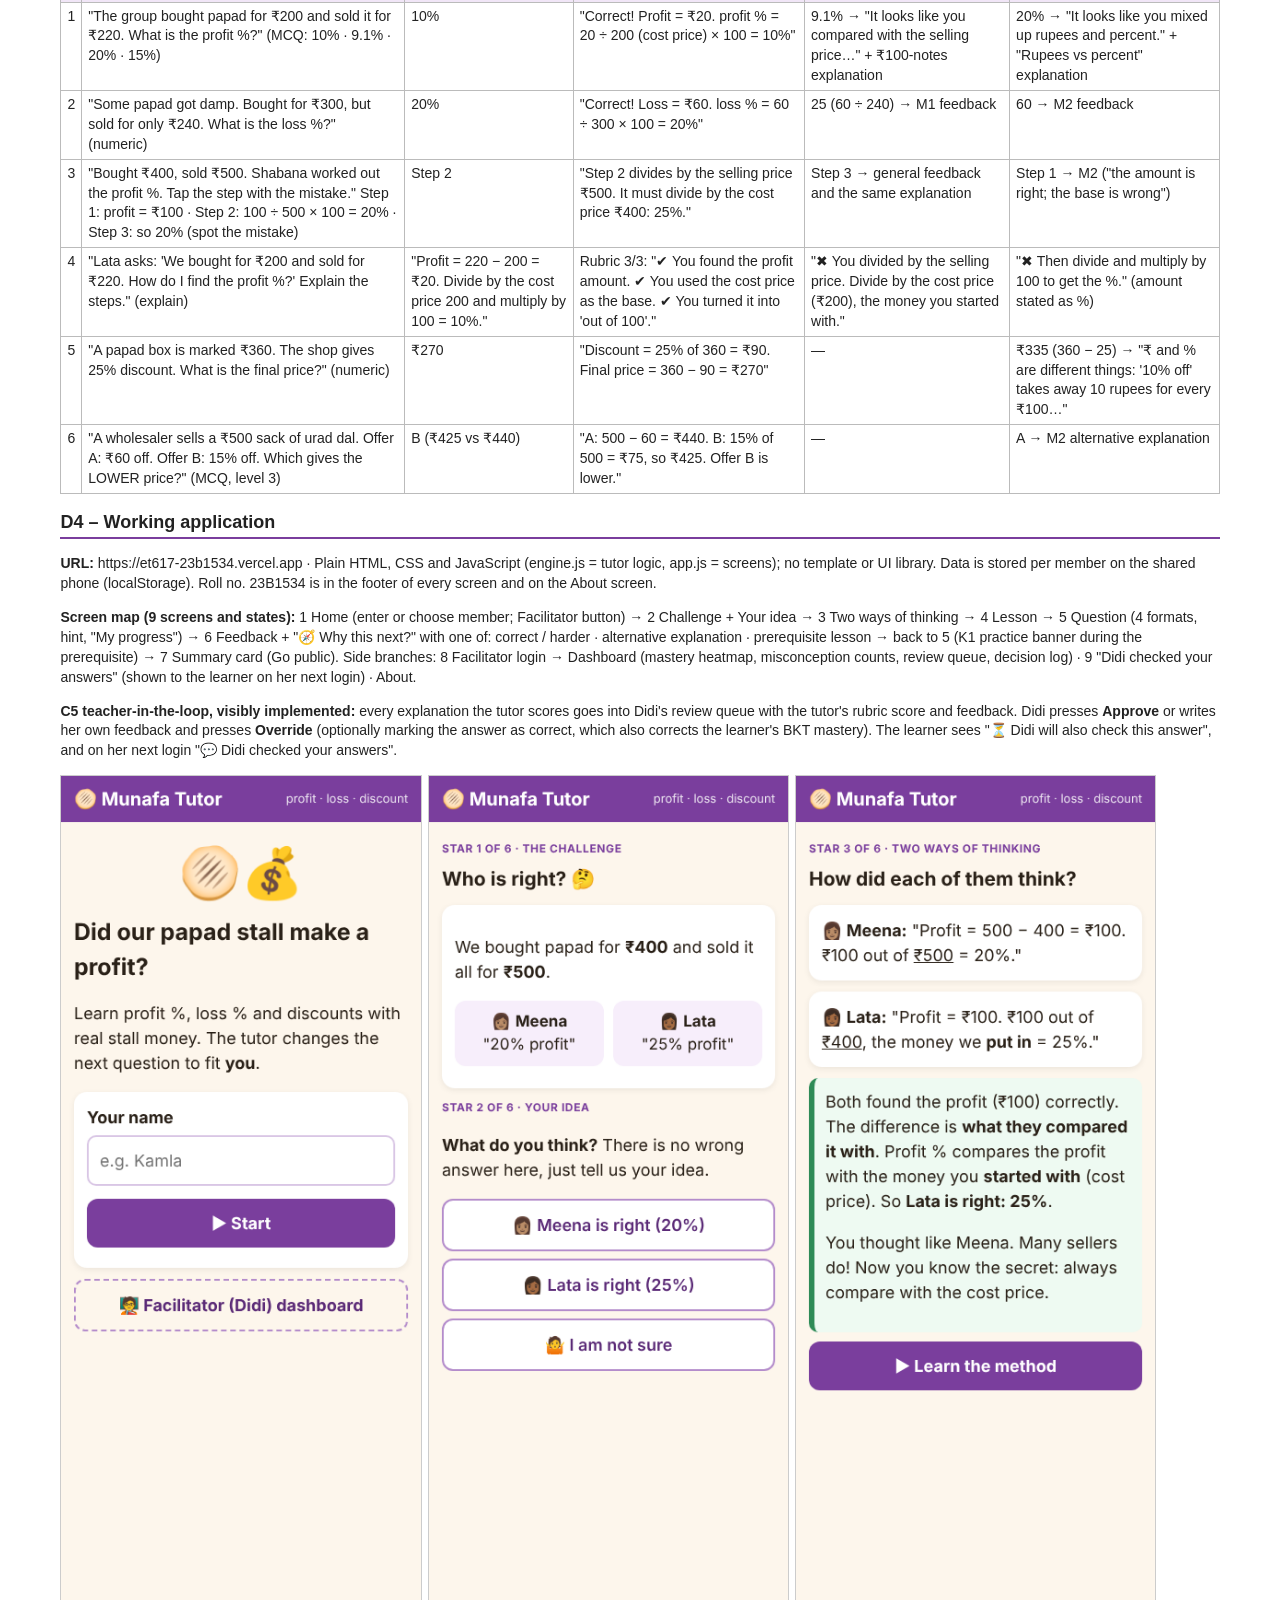
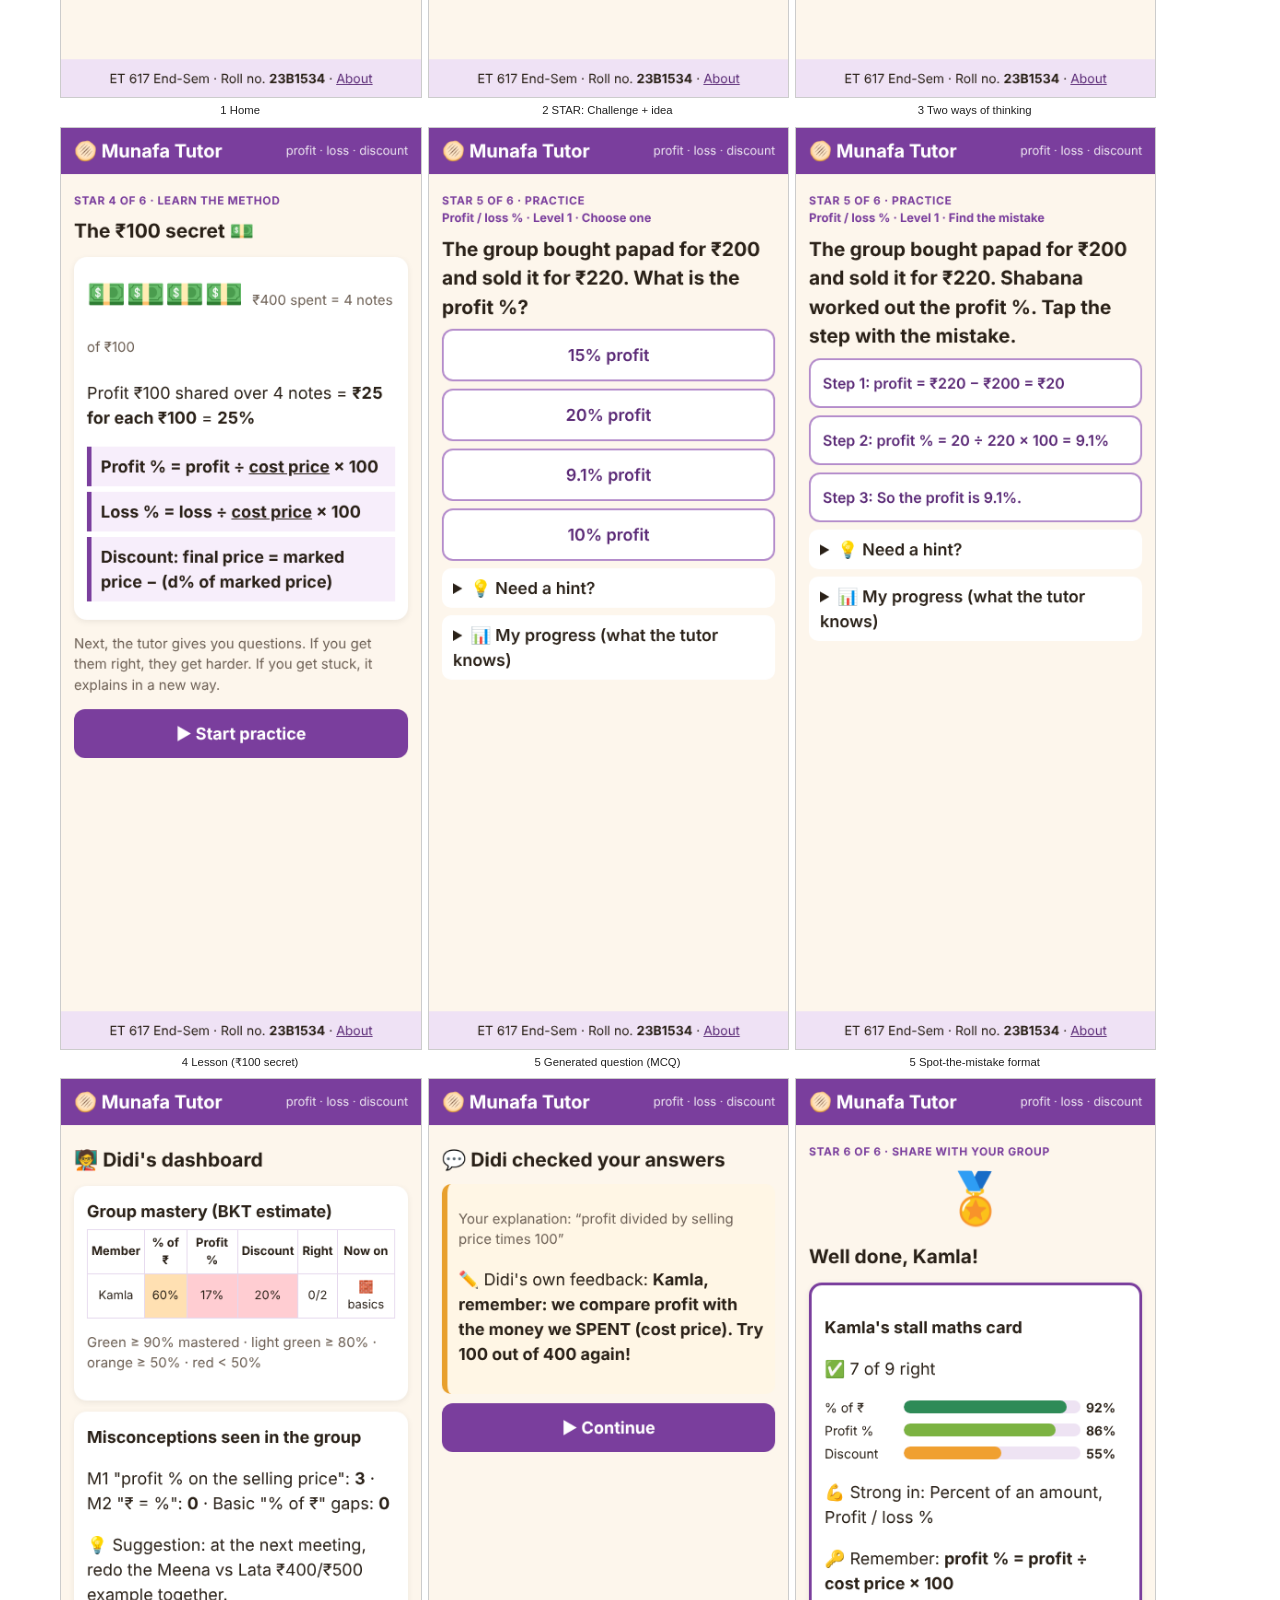
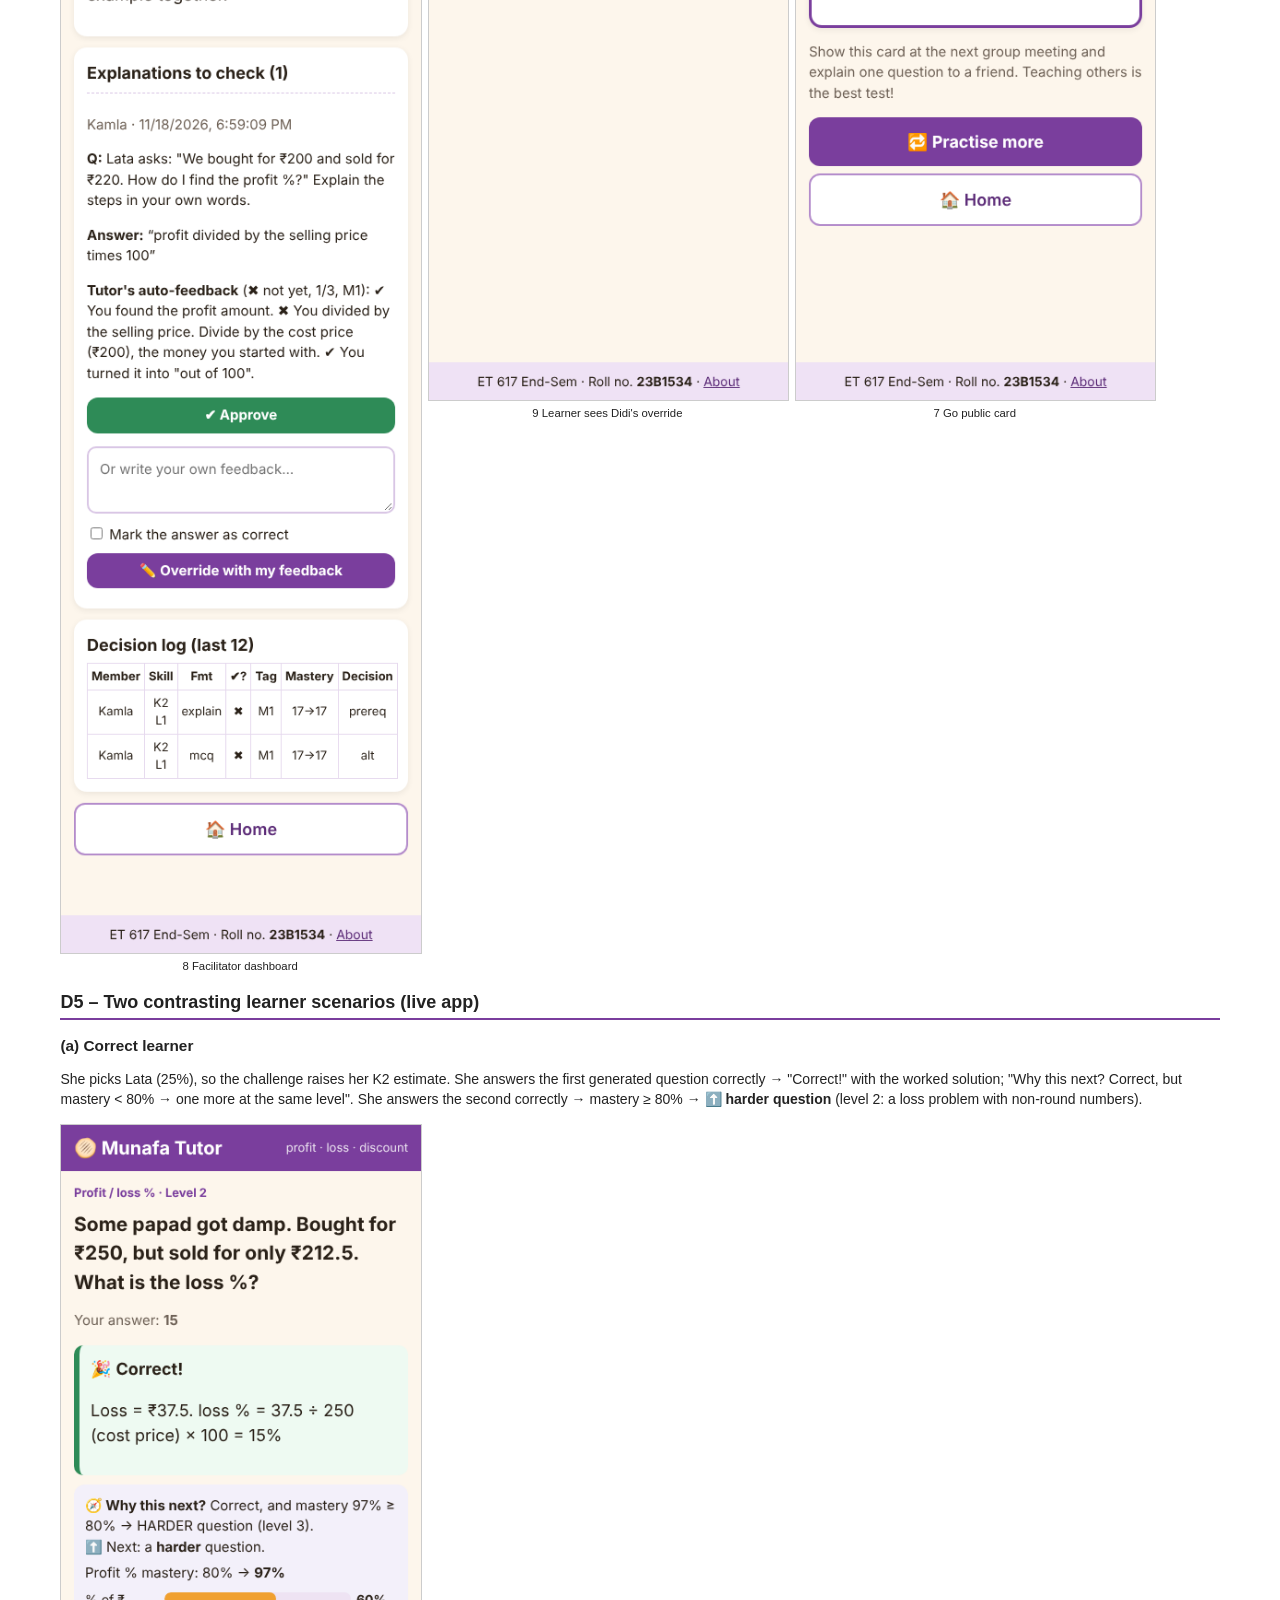
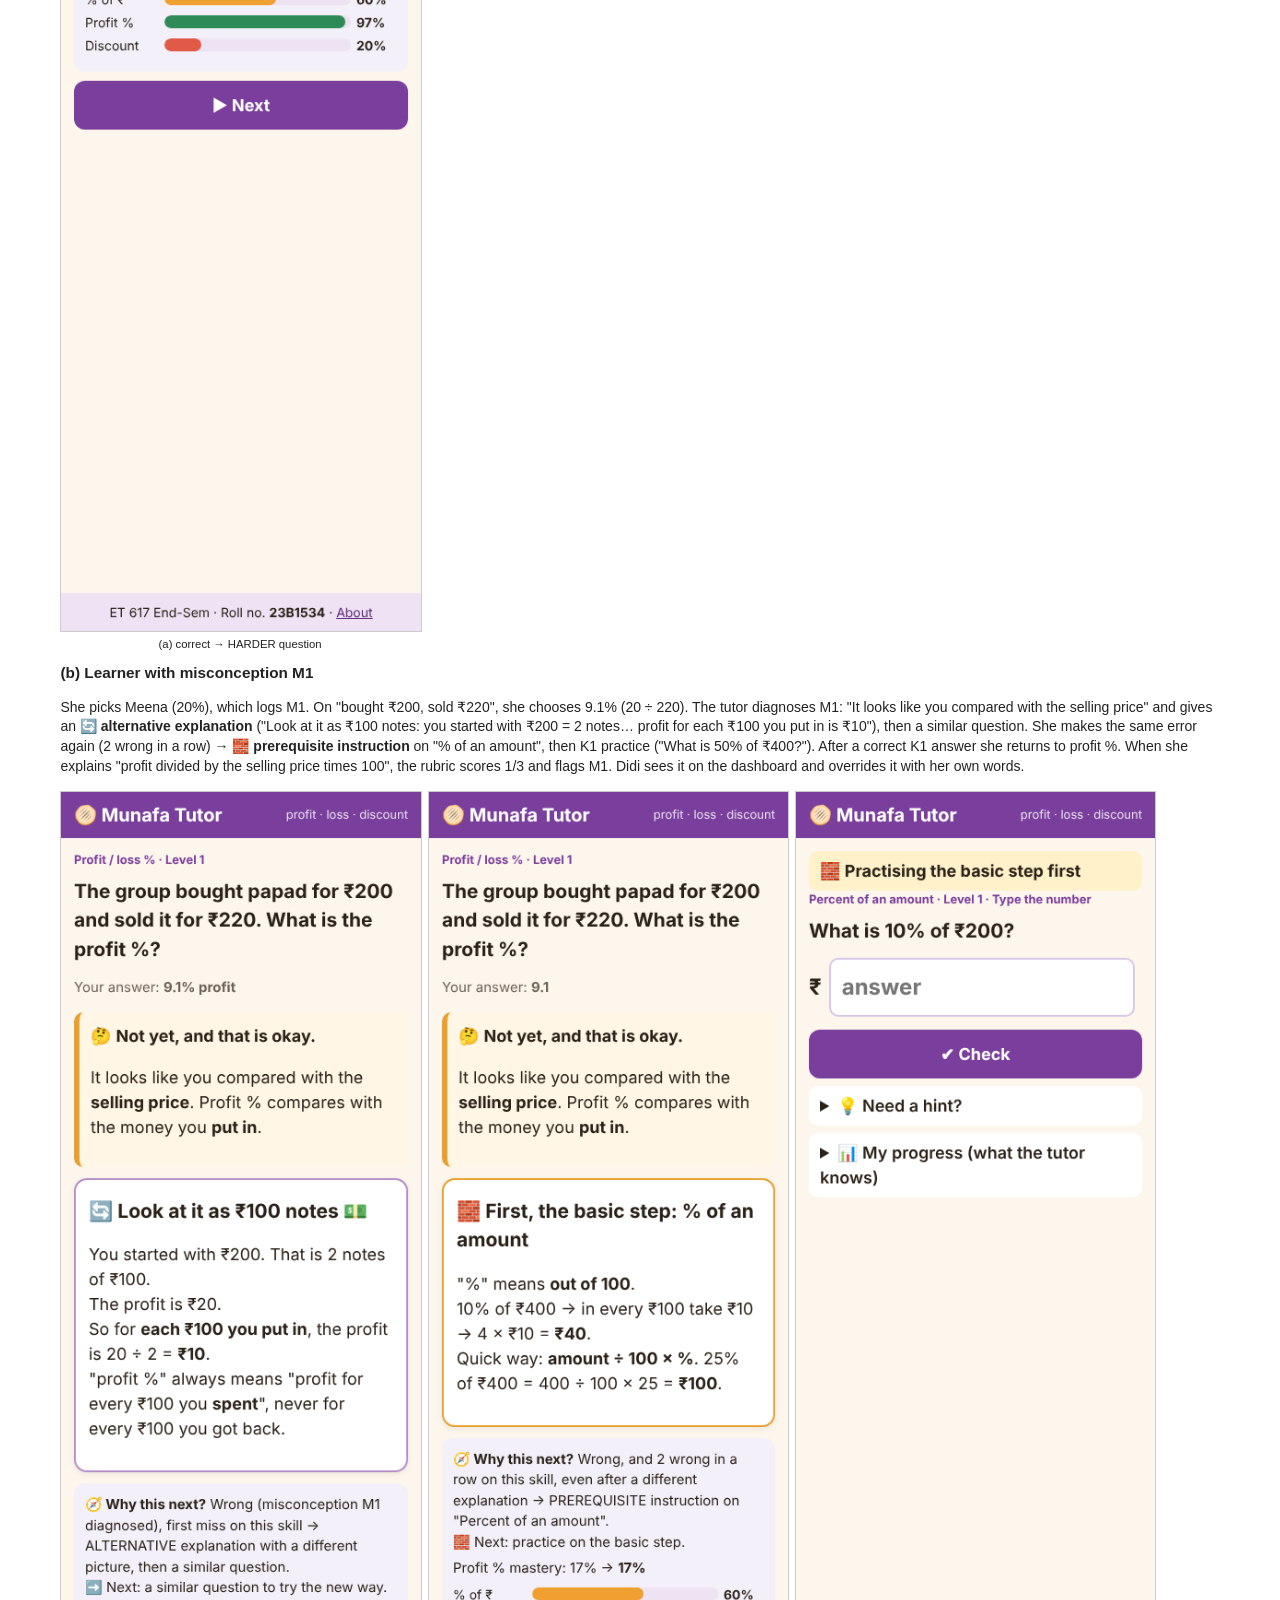
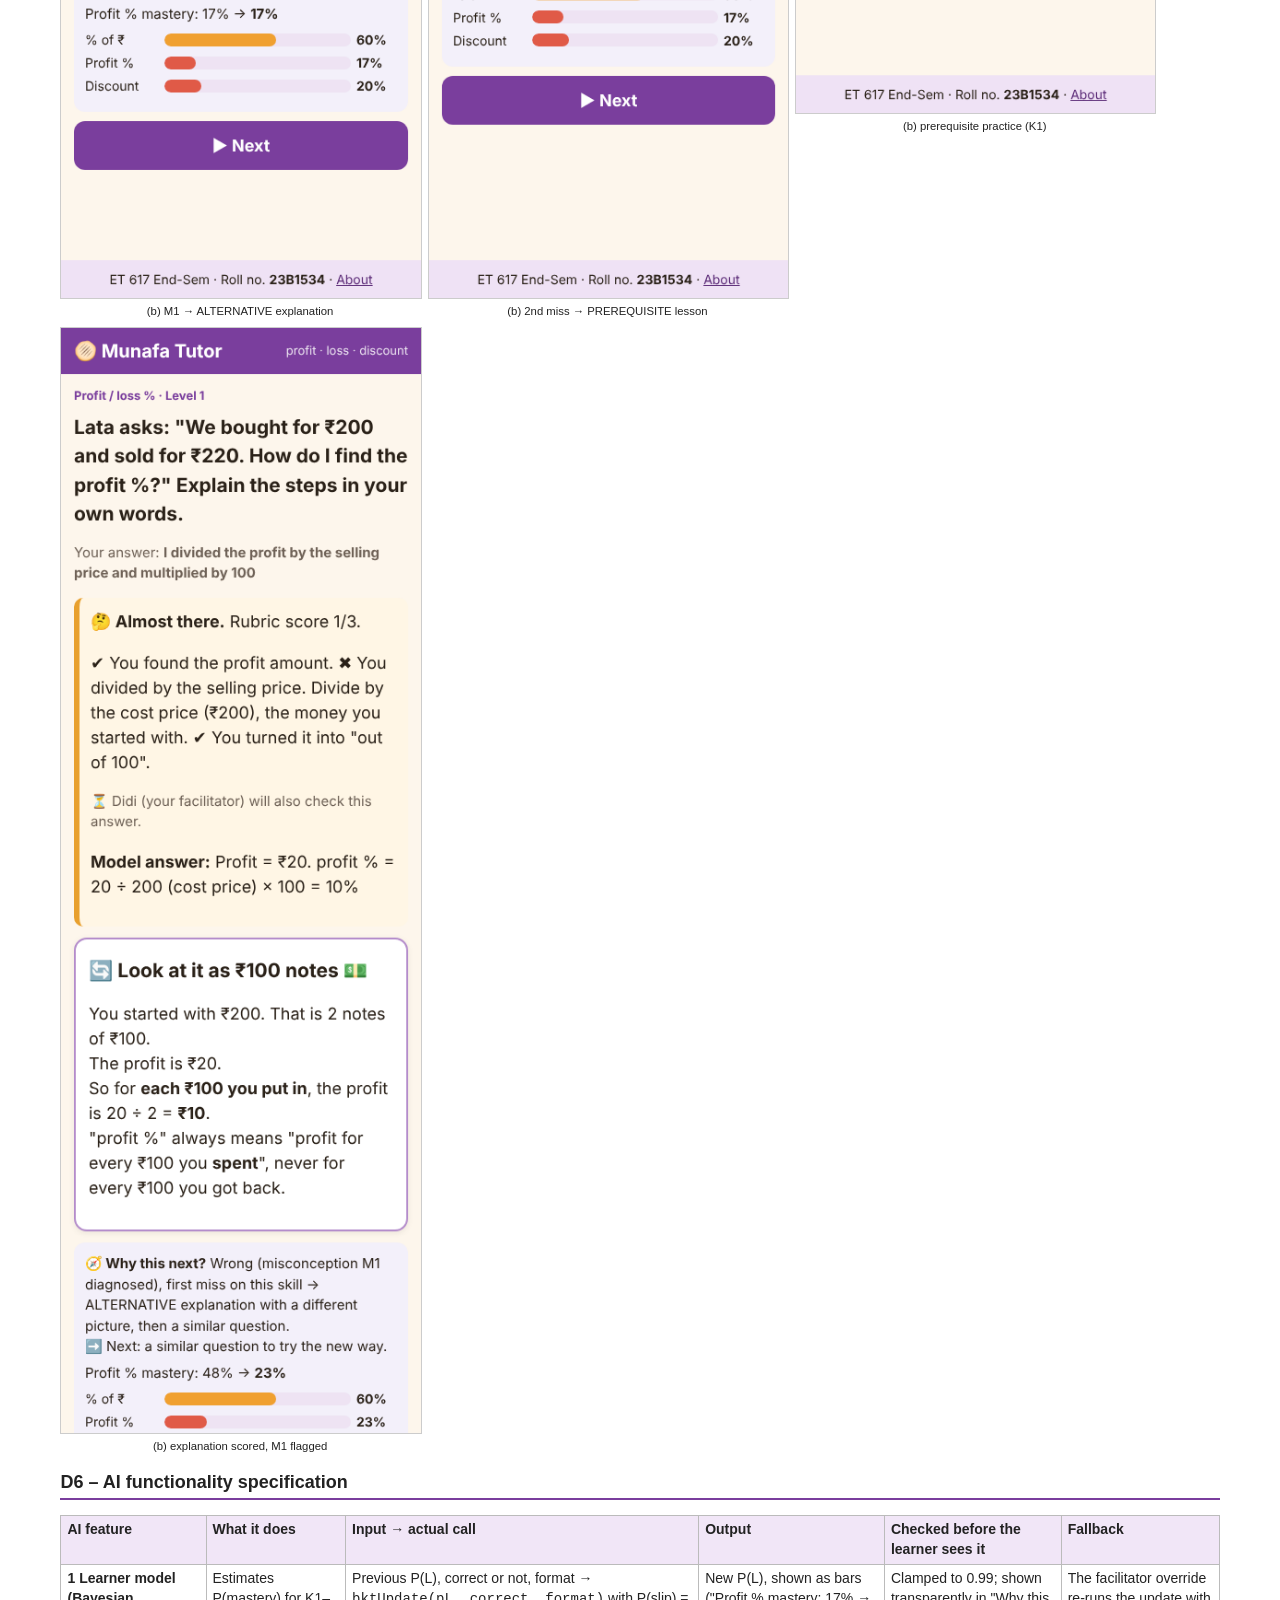
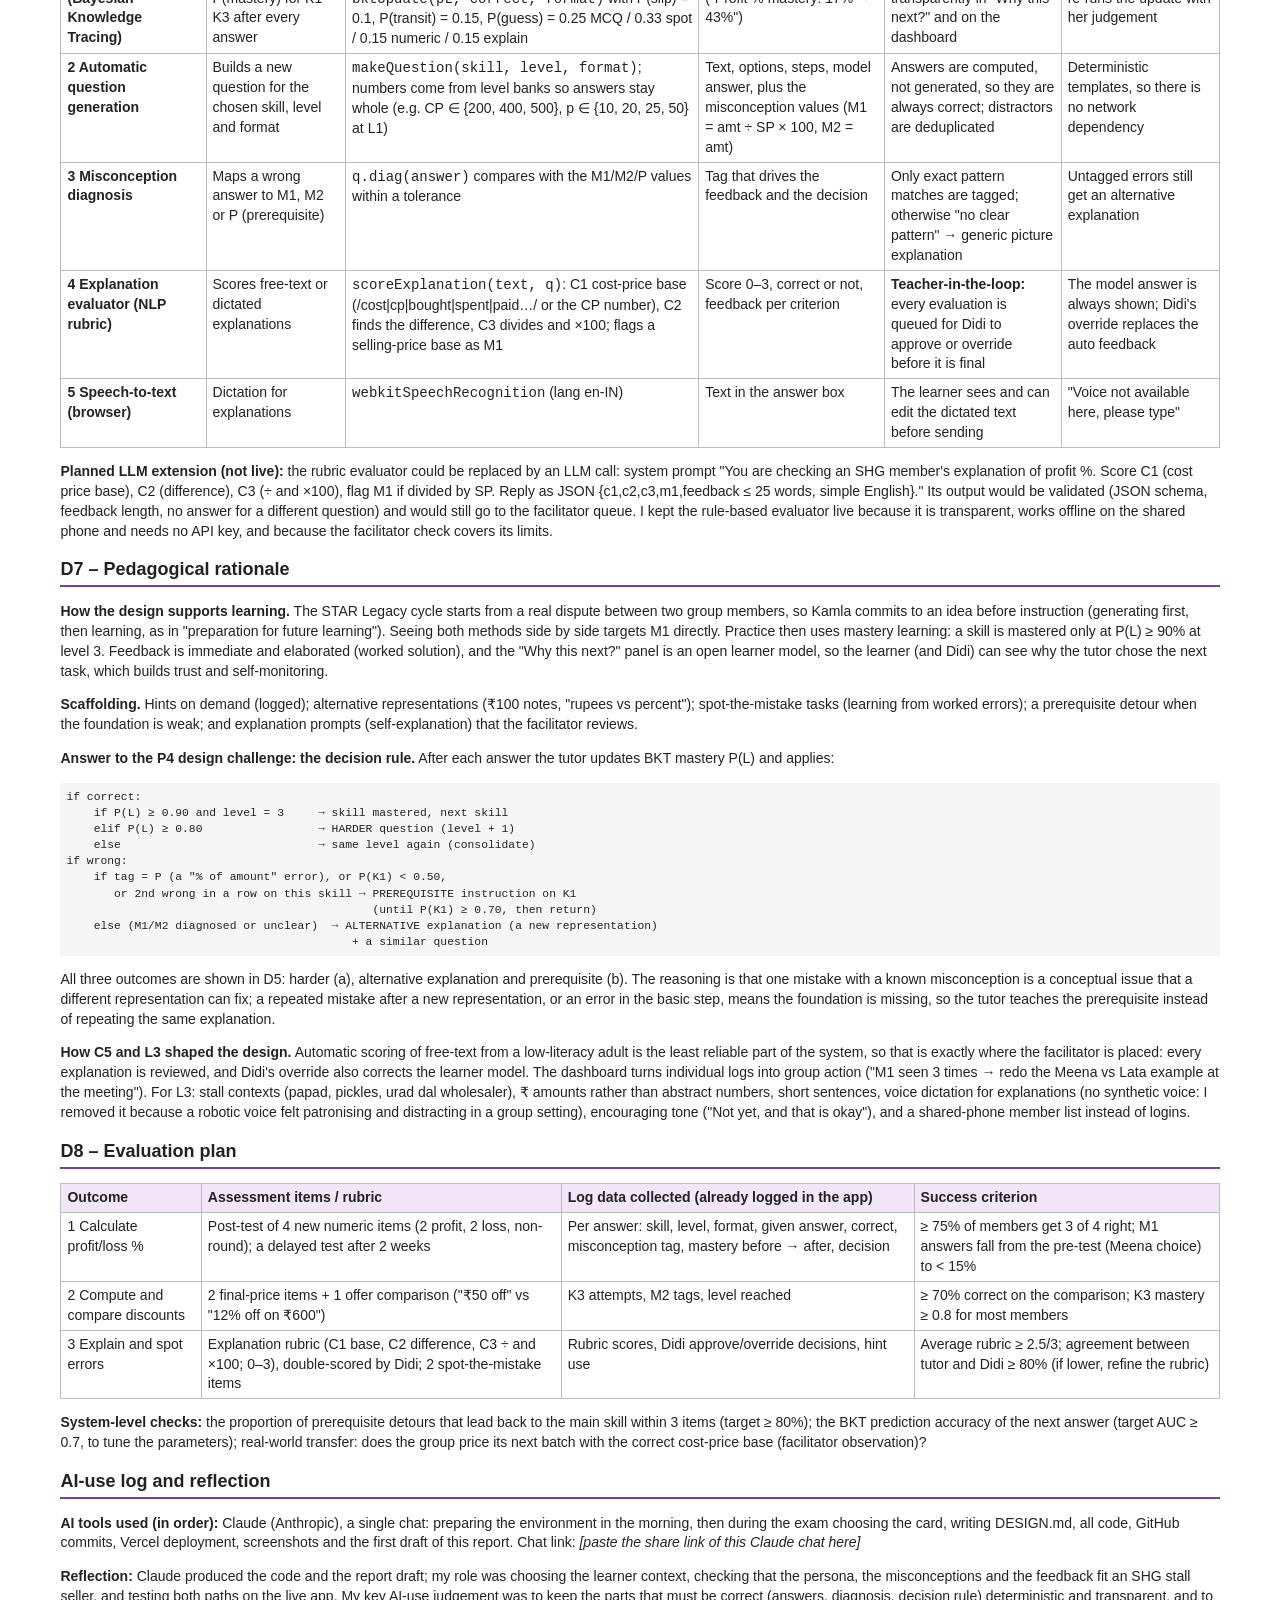
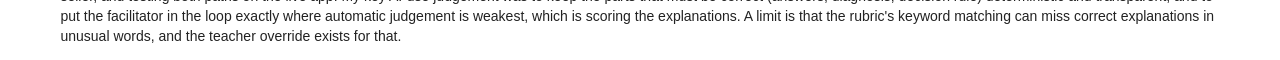
==== commit 7cc2410e: "Remove synthetic voice; keep voice dictation for explanations; refresh screenshots and report" ====
--- a/report/report.html
+++ b/report/report.html
@@ -46,7 +46,7 @@
 <tr><th>Misconception M2</th><td><b>"₹ profit is the same as % profit."</b> "We earned ₹20, so it is 20% profit"; "₹15 off is the same as 15% off".</td></tr>
 <tr><th>Device</th><td>The SHG's shared Android phone, Chrome, mobile data</td></tr>
 <tr><th>Time</th><td>10–15 minutes after the weekly meeting</td></tr>
-<tr><th>Language</th><td>Simple spoken English and Marathi; the app uses short English sentences, ₹ numbers, emoji and a 🔊 read-aloud button on every question; explanations can be dictated by voice</td></tr>
+<tr><th>Language</th><td>Simple spoken English and Marathi; the app uses short English sentences, ₹ numbers and emoji; explanations can be dictated by voice, like a WhatsApp voice note</td></tr>
 <tr><th>Motivation</th><td>Wants the stall to earn more and not be cheated by wholesalers; proud when she can explain things to the group</td></tr>
 </table>
 
@@ -106,7 +106,7 @@
 <tr><td><b>2 Automatic question generation</b></td><td>Builds a new question for the chosen skill, level and format</td><td><code>makeQuestion(skill, level, format)</code>; numbers come from level banks so answers stay whole (e.g. CP ∈ {200, 400, 500}, p ∈ {10, 20, 25, 50} at L1)</td><td>Text, options, steps, model answer, plus the misconception values (M1 = amt ÷ SP × 100, M2 = amt)</td><td>Answers are computed, not generated, so they are always correct; distractors are deduplicated</td><td>Deterministic templates, so there is no network dependency</td></tr>
 <tr><td><b>3 Misconception diagnosis</b></td><td>Maps a wrong answer to M1, M2 or P (prerequisite)</td><td><code>q.diag(answer)</code> compares with the M1/M2/P values within a tolerance</td><td>Tag that drives the feedback and the decision</td><td>Only exact pattern matches are tagged; otherwise "no clear pattern" → generic picture explanation</td><td>Untagged errors still get an alternative explanation</td></tr>
 <tr><td><b>4 Explanation evaluator (NLP rubric)</b></td><td>Scores free-text or dictated explanations</td><td><code>scoreExplanation(text, q)</code>: C1 cost-price base (/cost|cp|bought|spent|paid…/ or the CP number), C2 finds the difference, C3 divides and ×100; flags a selling-price base as M1</td><td>Score 0–3, correct or not, feedback per criterion</td><td><b>Teacher-in-the-loop:</b> every evaluation is queued for Didi to approve or override before it is final</td><td>The model answer is always shown; Didi's override replaces the auto feedback</td></tr>
-<tr><td><b>5 Speech (browser)</b></td><td>Reads questions aloud; dictation for explanations</td><td><code>SpeechSynthesisUtterance(text)</code> (en-IN, rate 0.9); <code>webkitSpeechRecognition</code> (en-IN)</td><td>Audio / text in the answer box</td><td>The learner sees and can edit the dictated text before sending</td><td>"Voice not available here, please type"</td></tr>
+<tr><td><b>5 Speech-to-text (browser)</b></td><td>Dictation for explanations</td><td><code>webkitSpeechRecognition</code> (lang en-IN)</td><td>Text in the answer box</td><td>The learner sees and can edit the dictated text before sending</td><td>"Voice not available here, please type"</td></tr>
 </table>
 <p><b>Planned LLM extension (not live):</b> the rubric evaluator could be replaced by an LLM call: system prompt "You are checking an SHG member's explanation of profit %. Score C1 (cost price base), C2 (difference), C3 (÷ and ×100), flag M1 if divided by SP. Reply as JSON {c1,c2,c3,m1,feedback ≤ 25 words, simple English}." Its output would be validated (JSON schema, feedback length, no answer for a different question) and would still go to the facilitator queue. I kept the rule-based evaluator live because it is transparent, works offline on the shared phone and needs no API key, and because the facilitator check covers its limits.</p>
 
@@ -125,7 +125,7 @@
     else (M1/M2 diagnosed or unclear)  → ALTERNATIVE explanation (a new representation)
                                           + a similar question</pre>
 <p>All three outcomes are shown in D5: harder (a), alternative explanation and prerequisite (b). The reasoning is that one mistake with a known misconception is a conceptual issue that a different representation can fix; a repeated mistake after a new representation, or an error in the basic step, means the foundation is missing, so the tutor teaches the prerequisite instead of repeating the same explanation.</p>
-<p><b>How C5 and L3 shaped the design.</b> Automatic scoring of free-text from a low-literacy adult is the least reliable part of the system, so that is exactly where the facilitator is placed: every explanation is reviewed, and Didi's override also corrects the learner model. The dashboard turns individual logs into group action ("M1 seen 3 times → redo the Meena vs Lata example at the meeting"). For L3: stall contexts (papad, pickles, urad dal wholesaler), ₹ amounts rather than abstract numbers, short sentences, a read-aloud button on every screen, voice dictation for explanations, encouraging tone ("Not yet, and that is okay"), and a shared-phone member list instead of logins.</p>
+<p><b>How C5 and L3 shaped the design.</b> Automatic scoring of free-text from a low-literacy adult is the least reliable part of the system, so that is exactly where the facilitator is placed: every explanation is reviewed, and Didi's override also corrects the learner model. The dashboard turns individual logs into group action ("M1 seen 3 times → redo the Meena vs Lata example at the meeting"). For L3: stall contexts (papad, pickles, urad dal wholesaler), ₹ amounts rather than abstract numbers, short sentences, voice dictation for explanations (no synthetic voice: I removed it because a robotic voice felt patronising and distracting in a group setting), encouraging tone ("Not yet, and that is okay"), and a shared-phone member list instead of logins.</p>
 
 <h2>D8 – Evaluation plan</h2>
 <table>
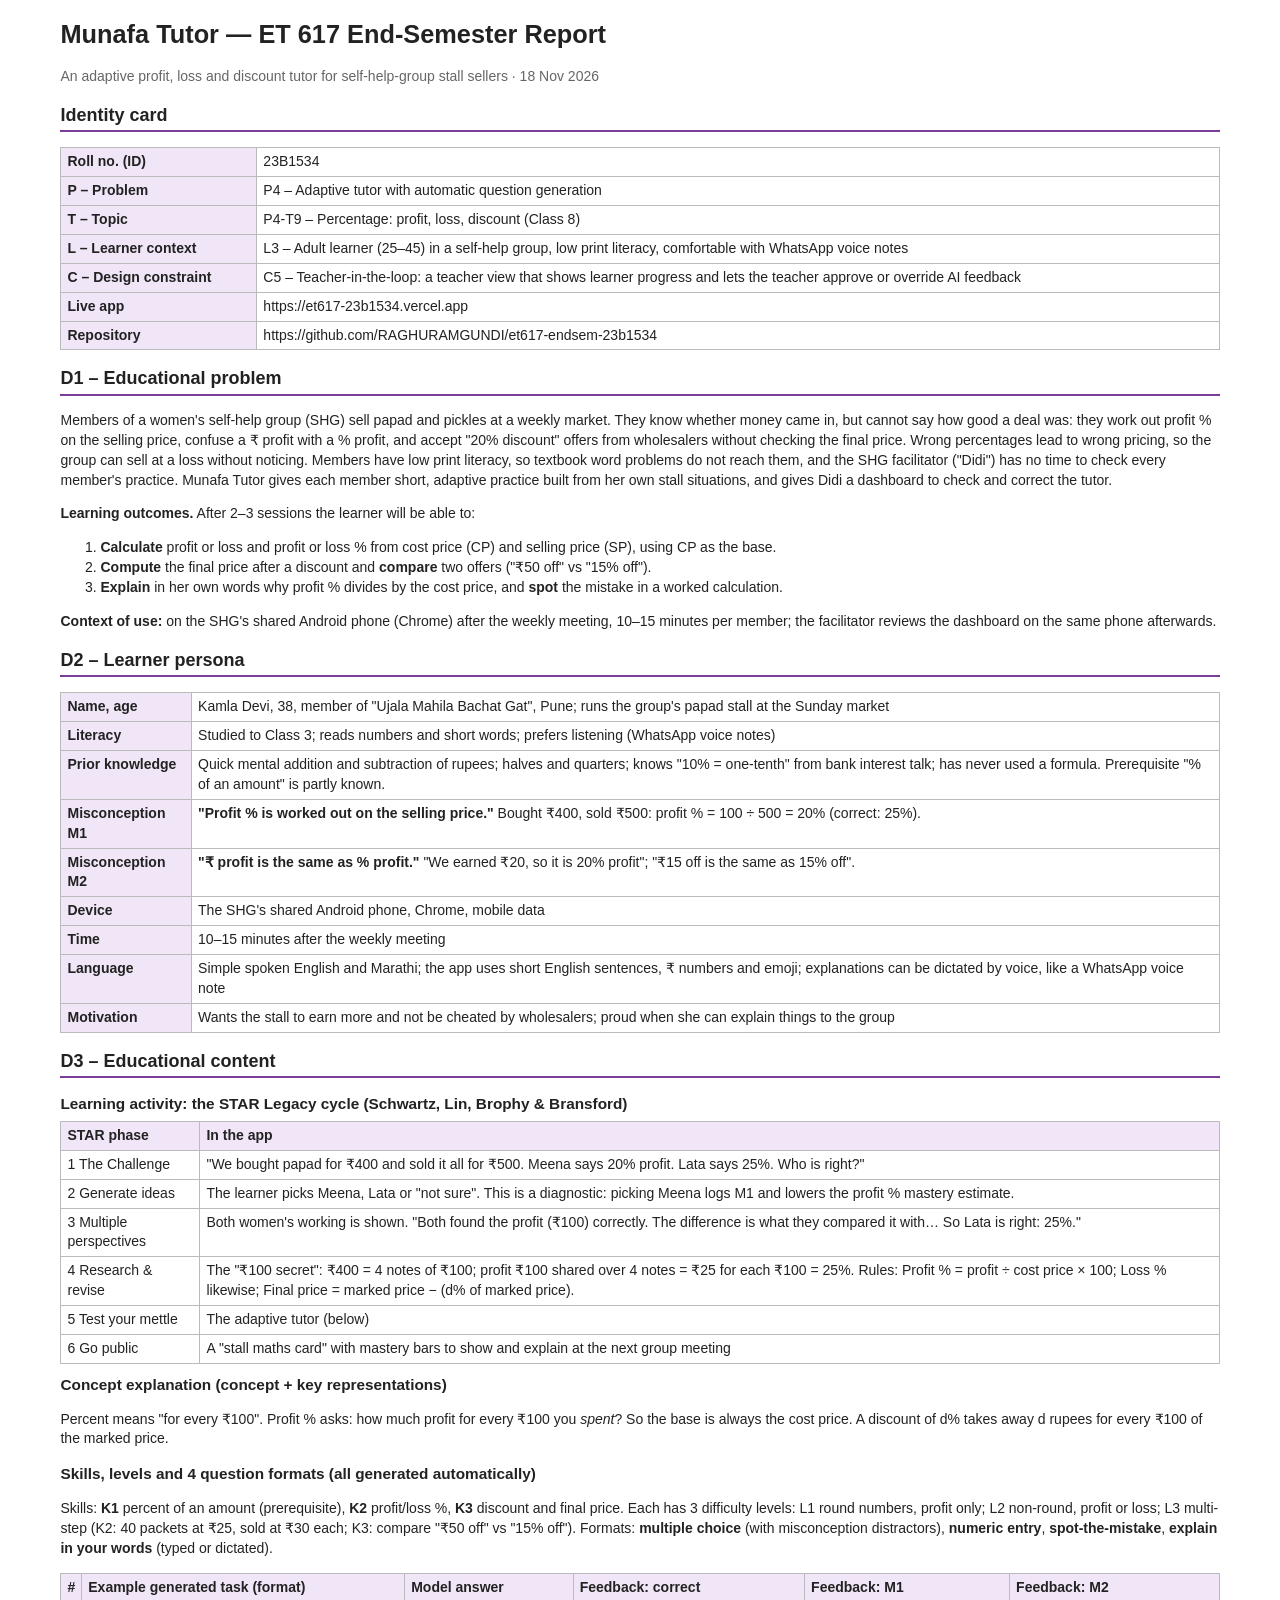
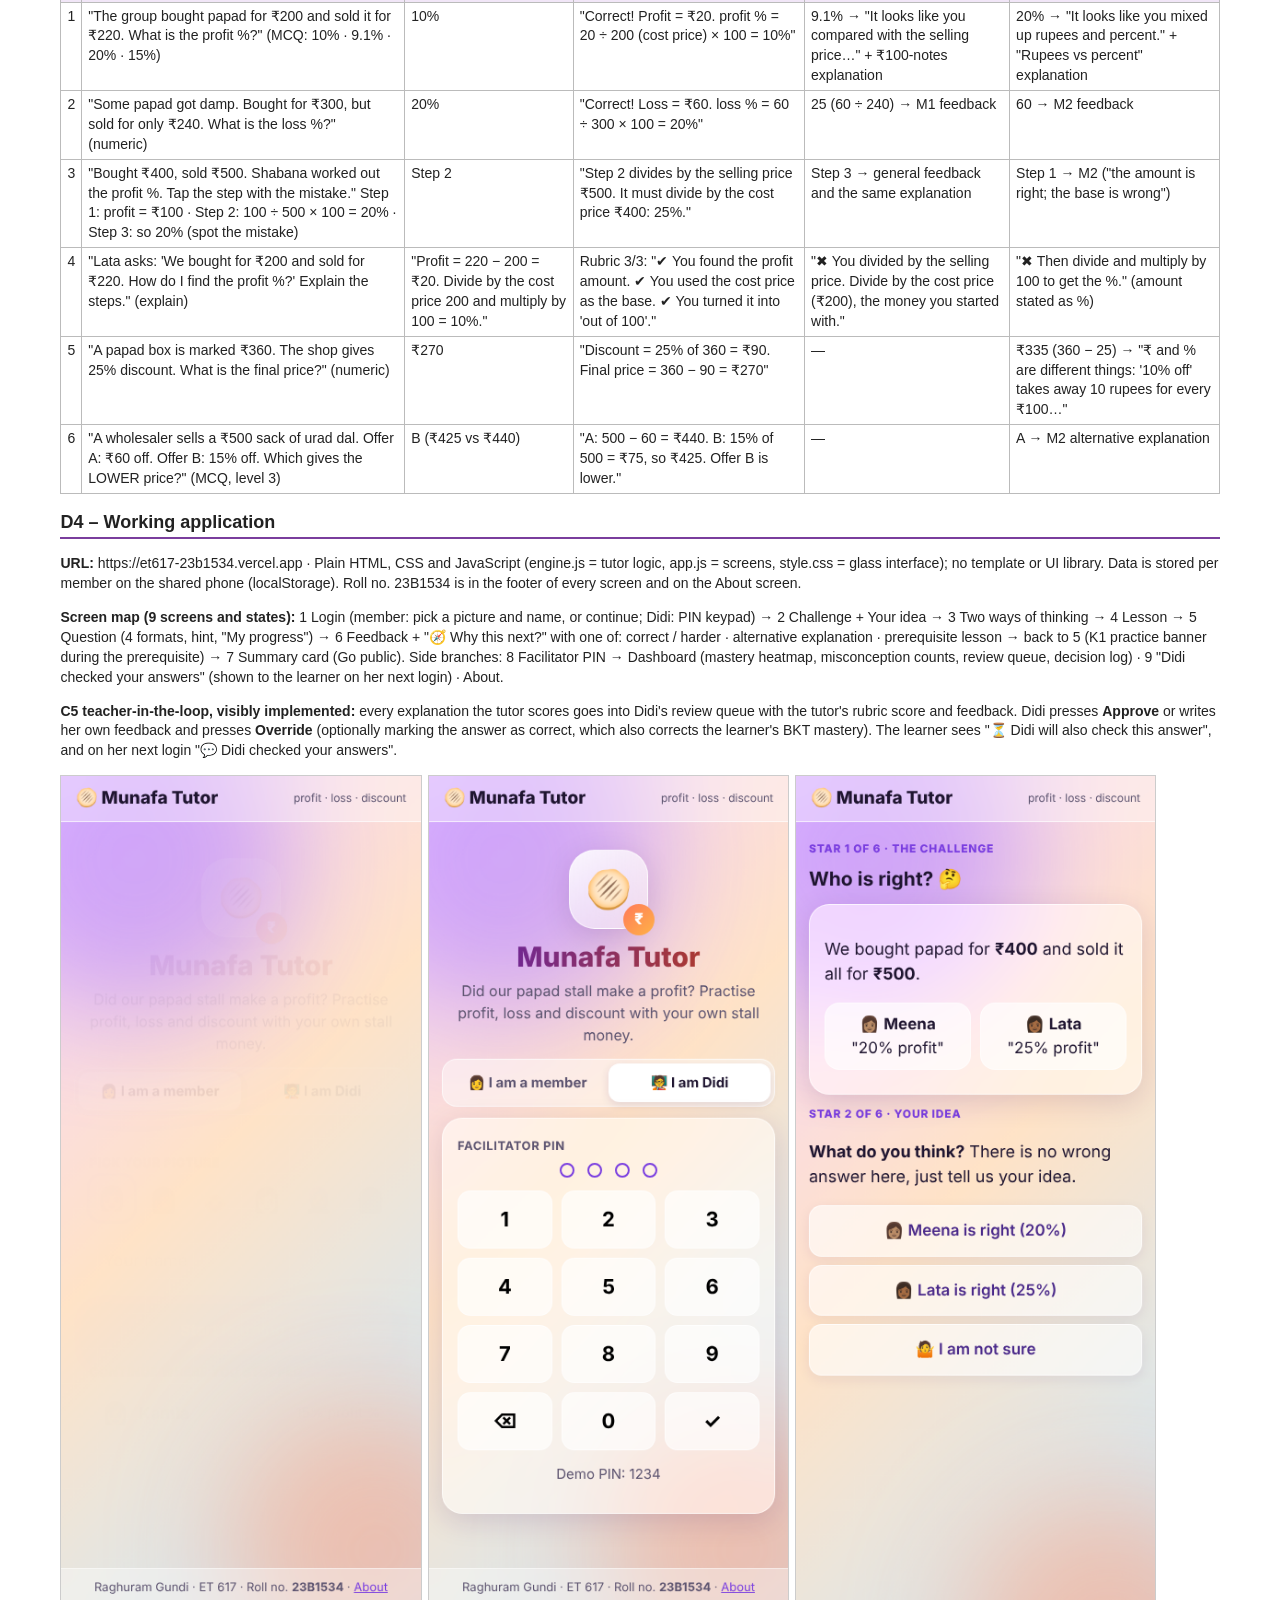
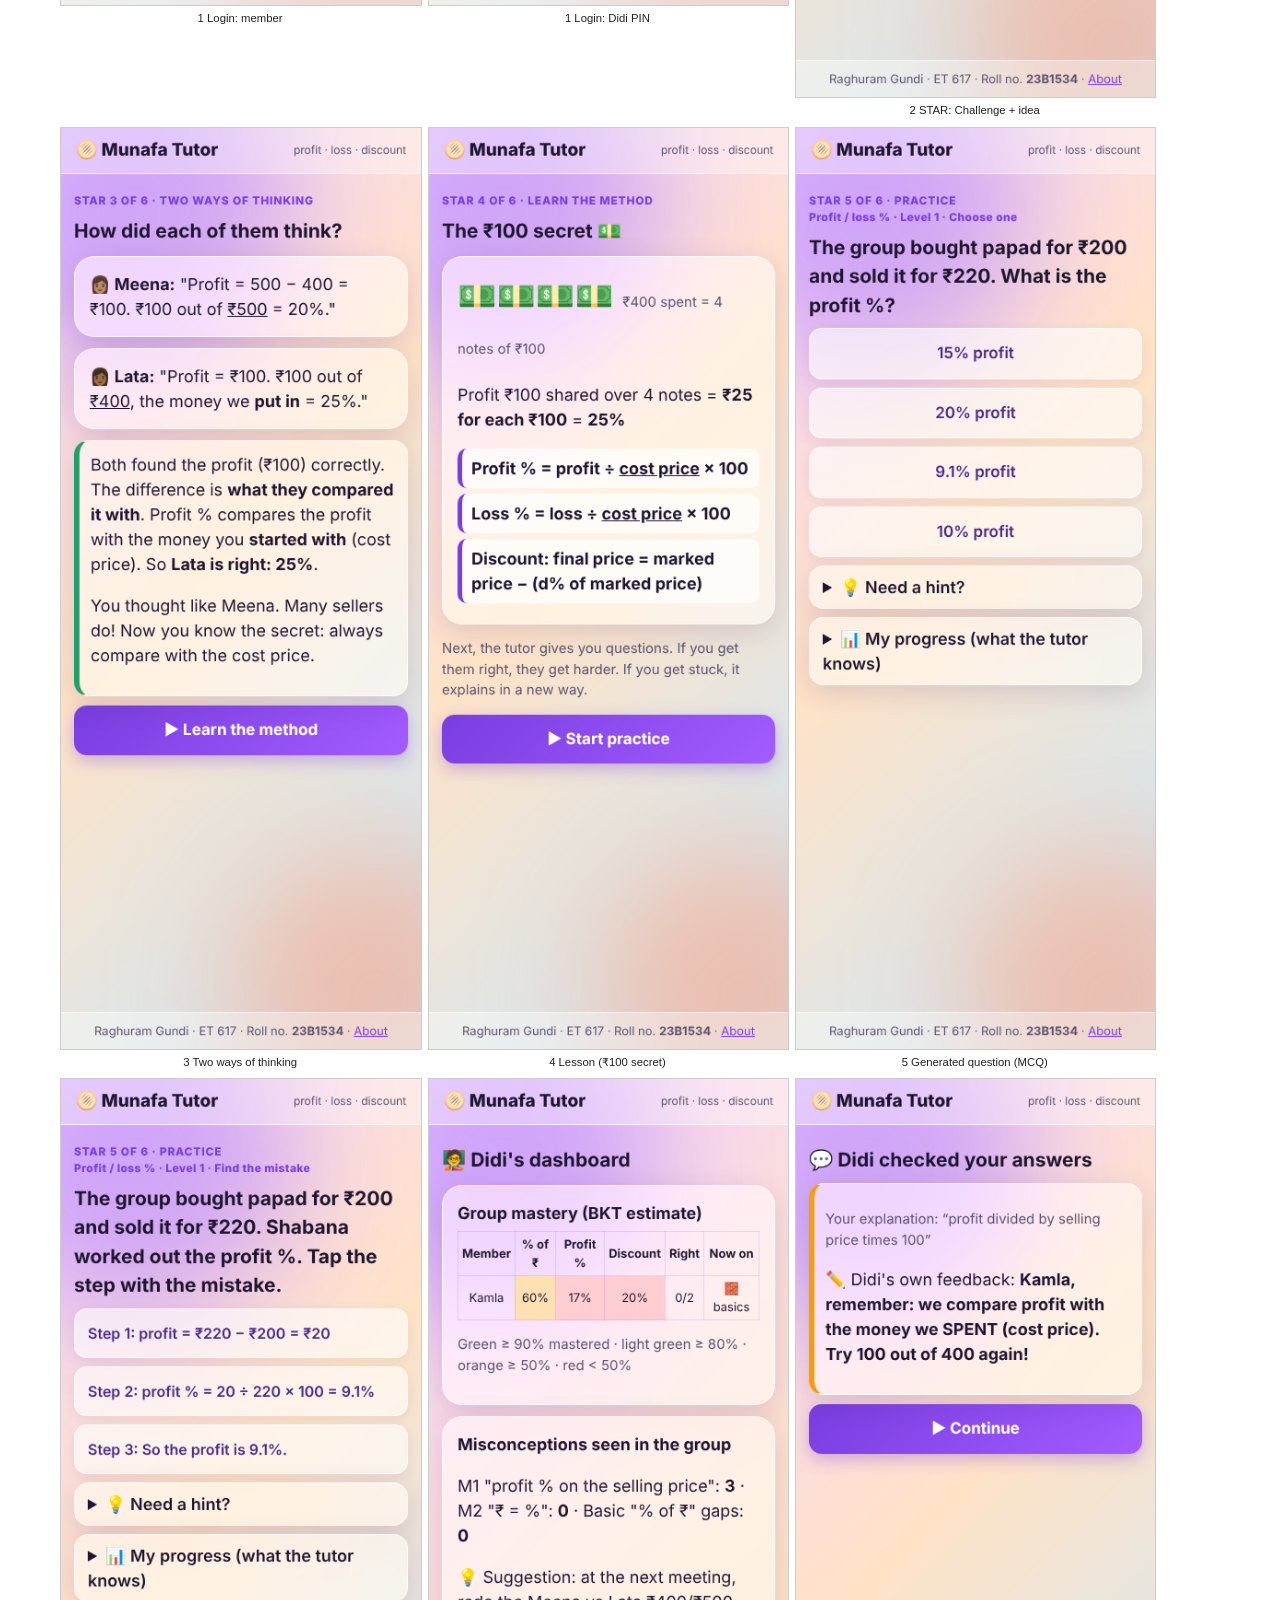
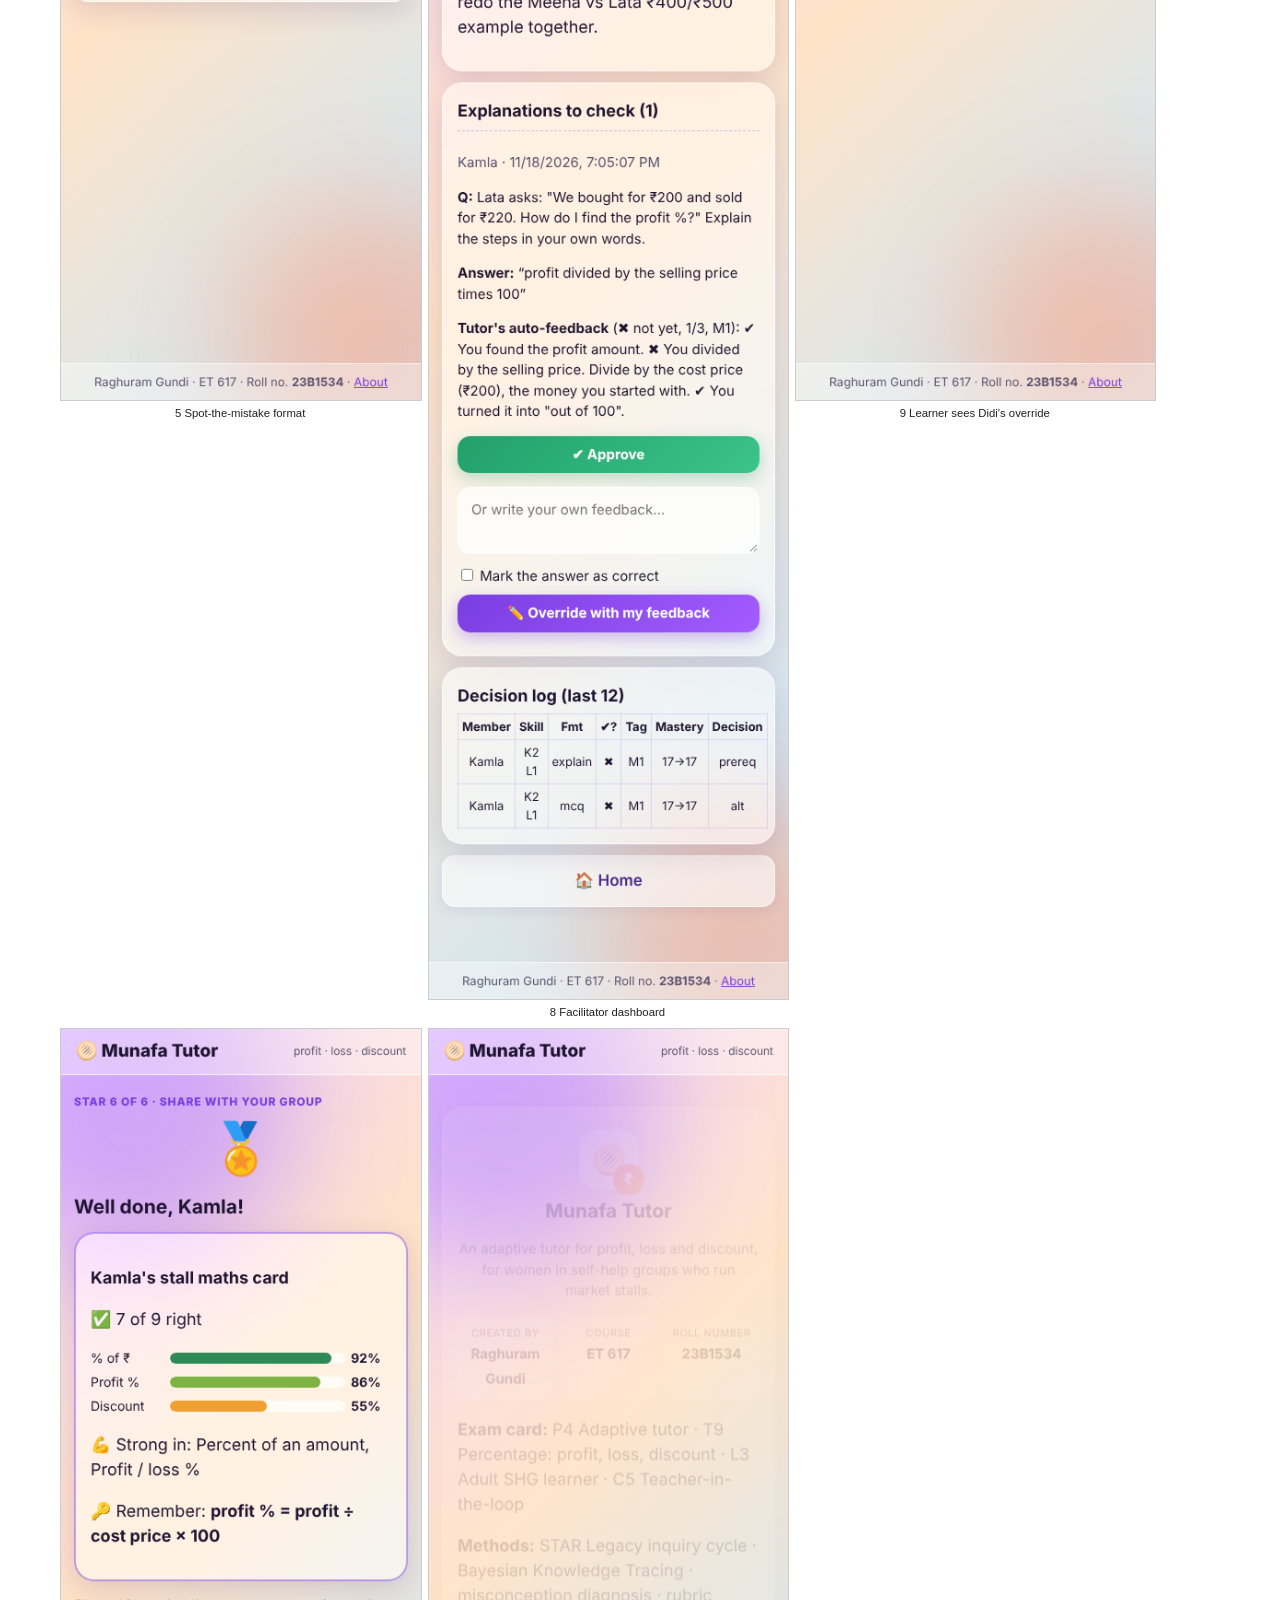
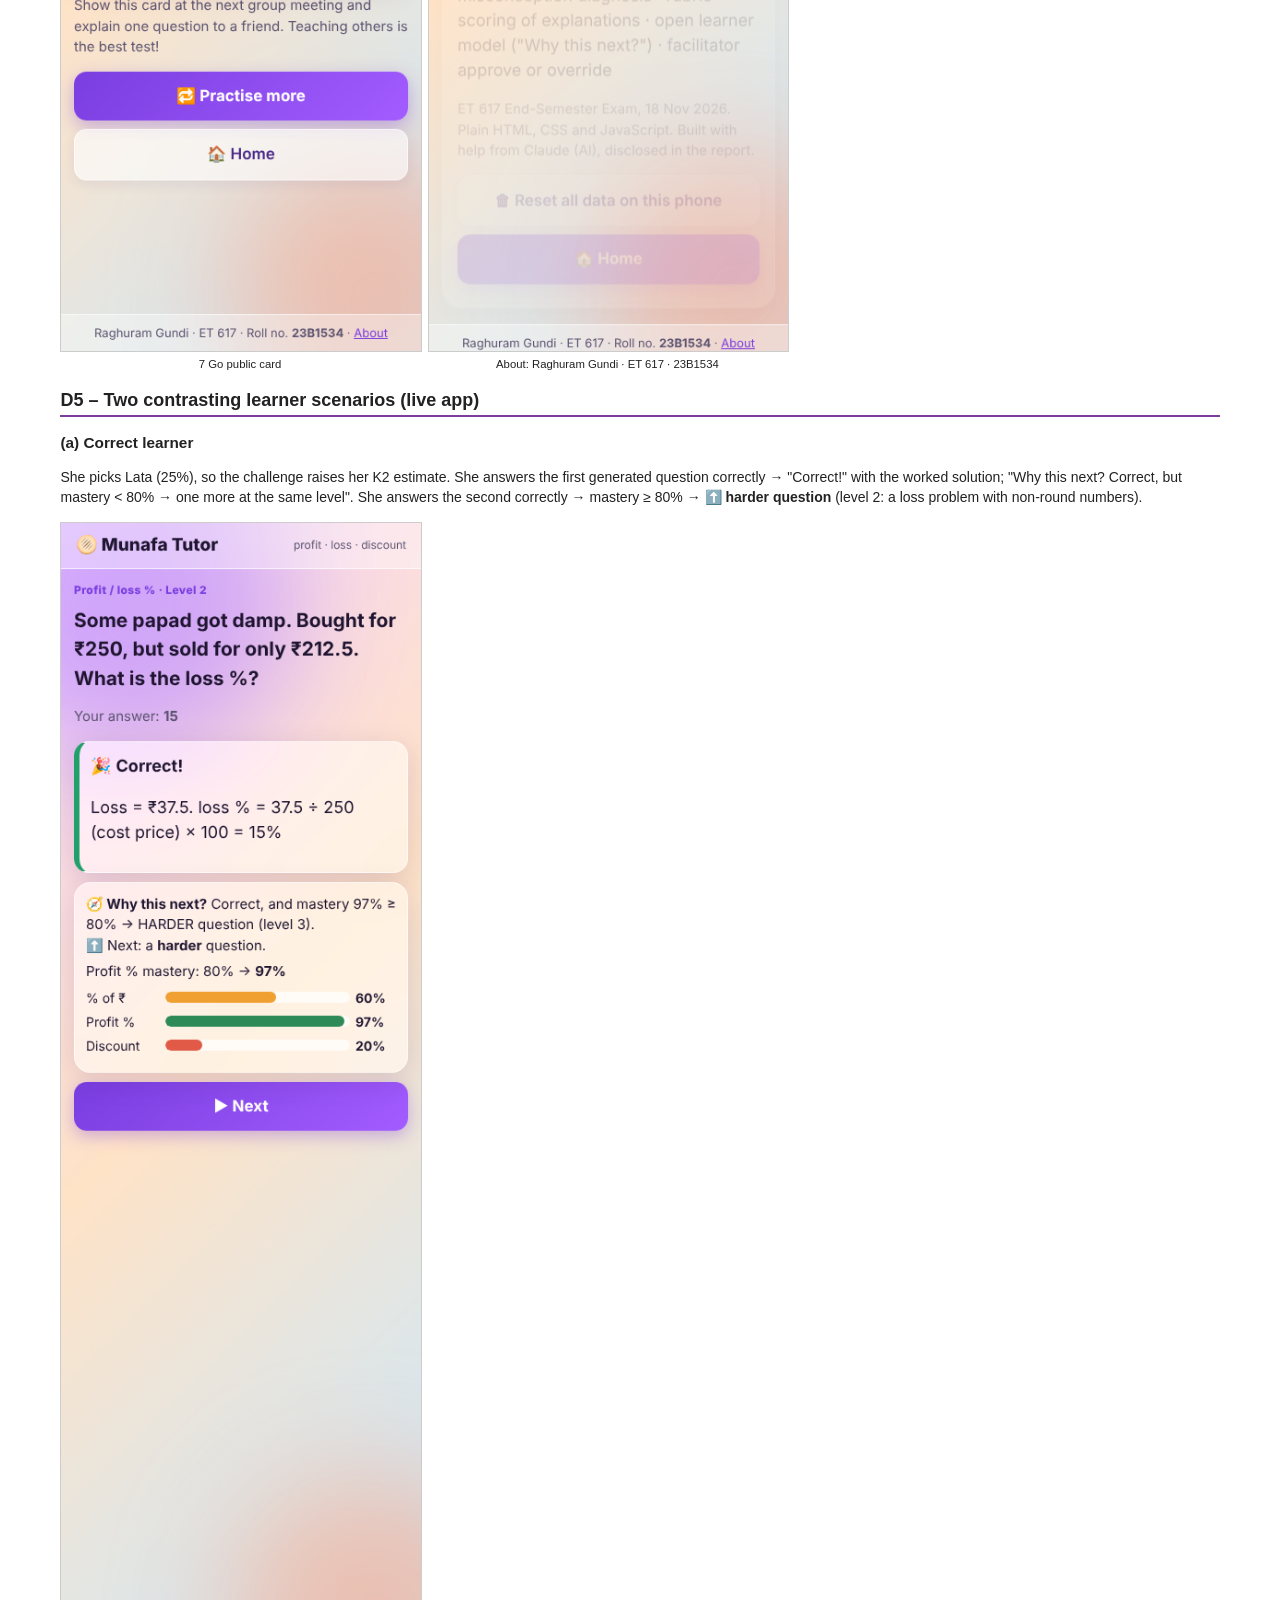
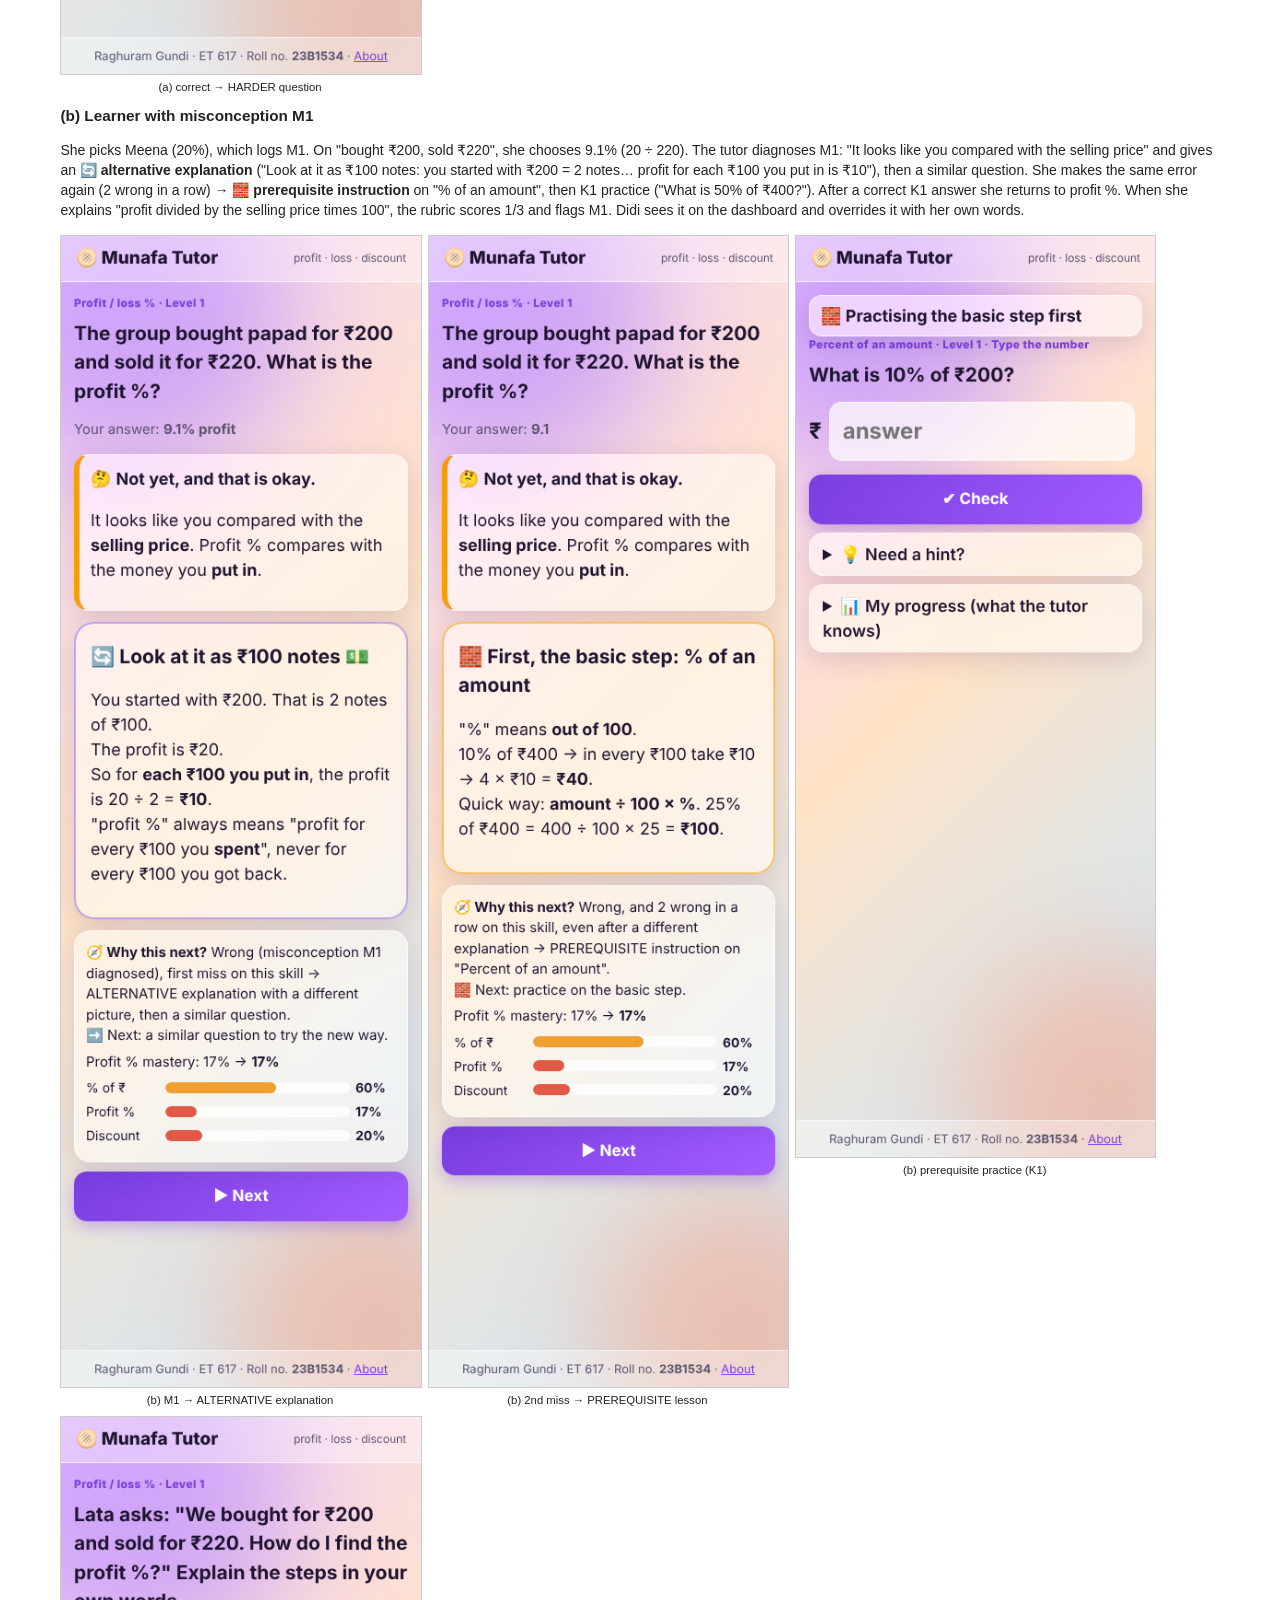
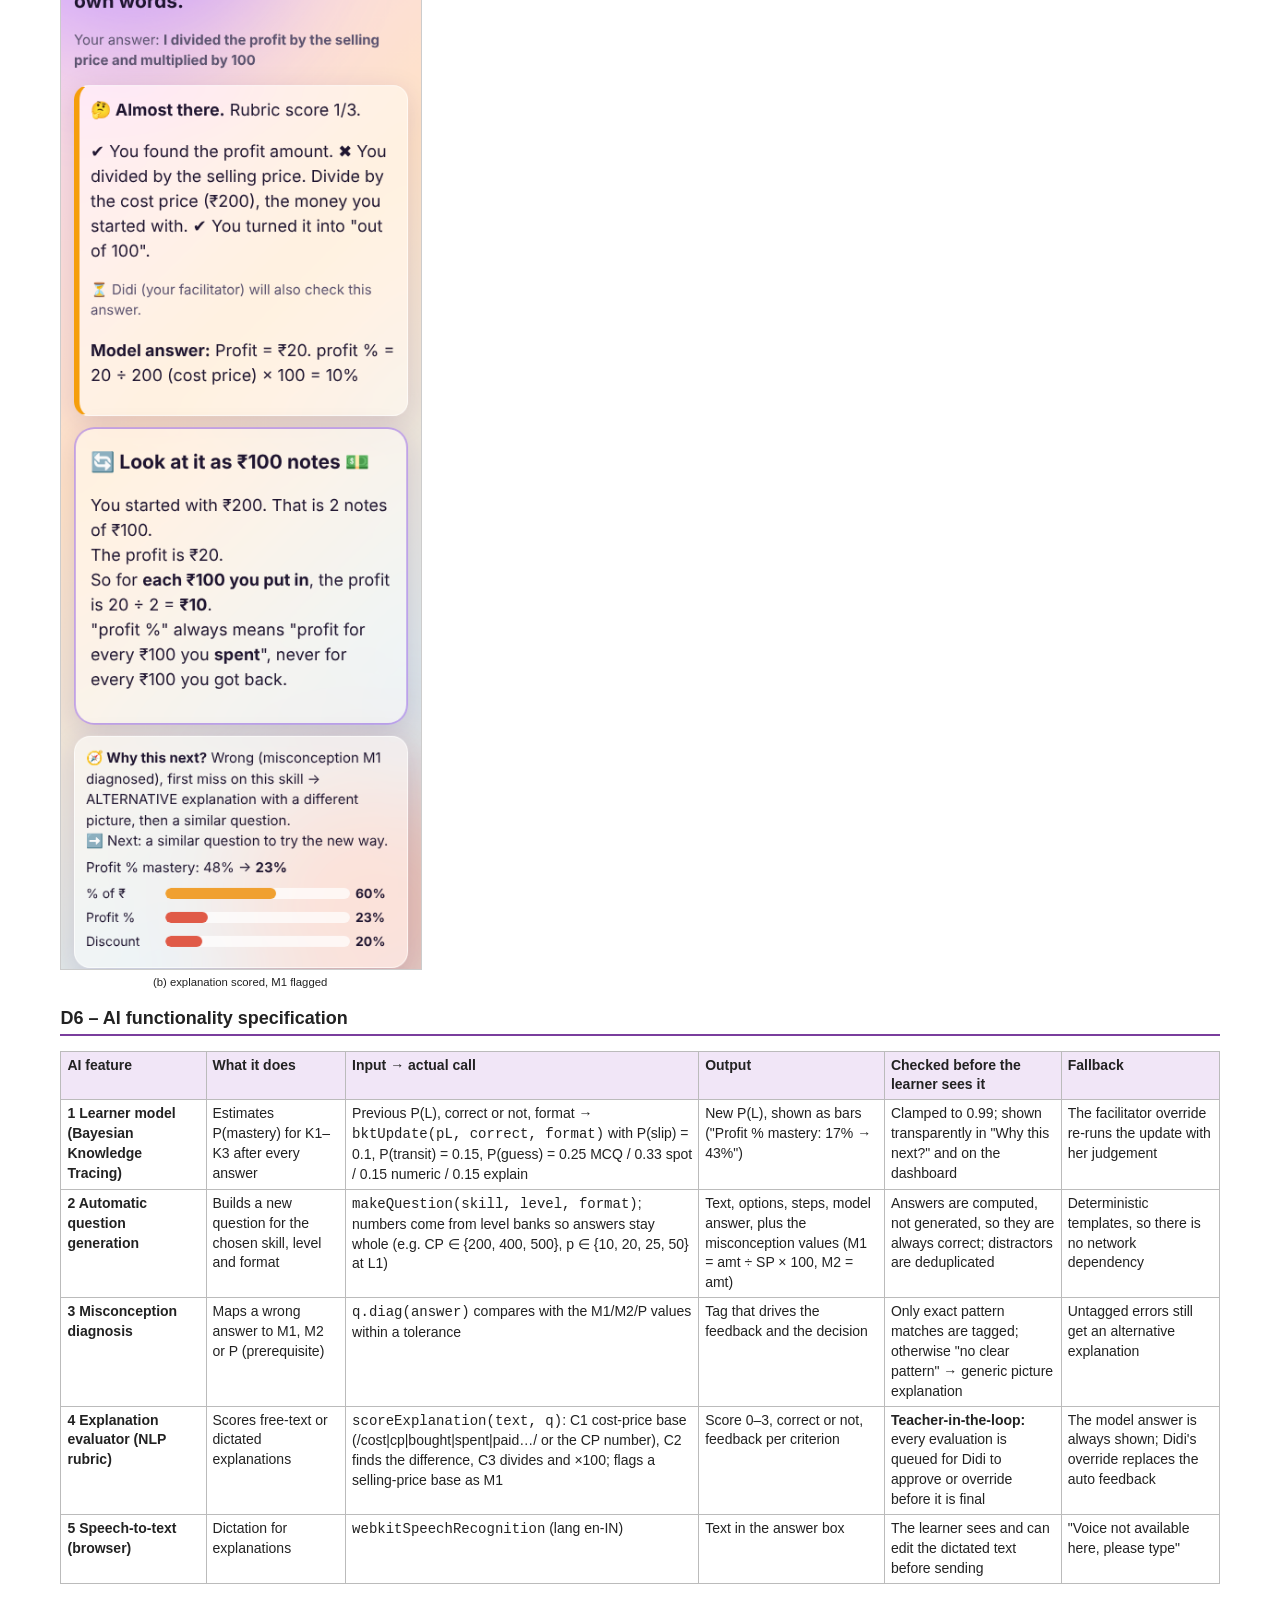
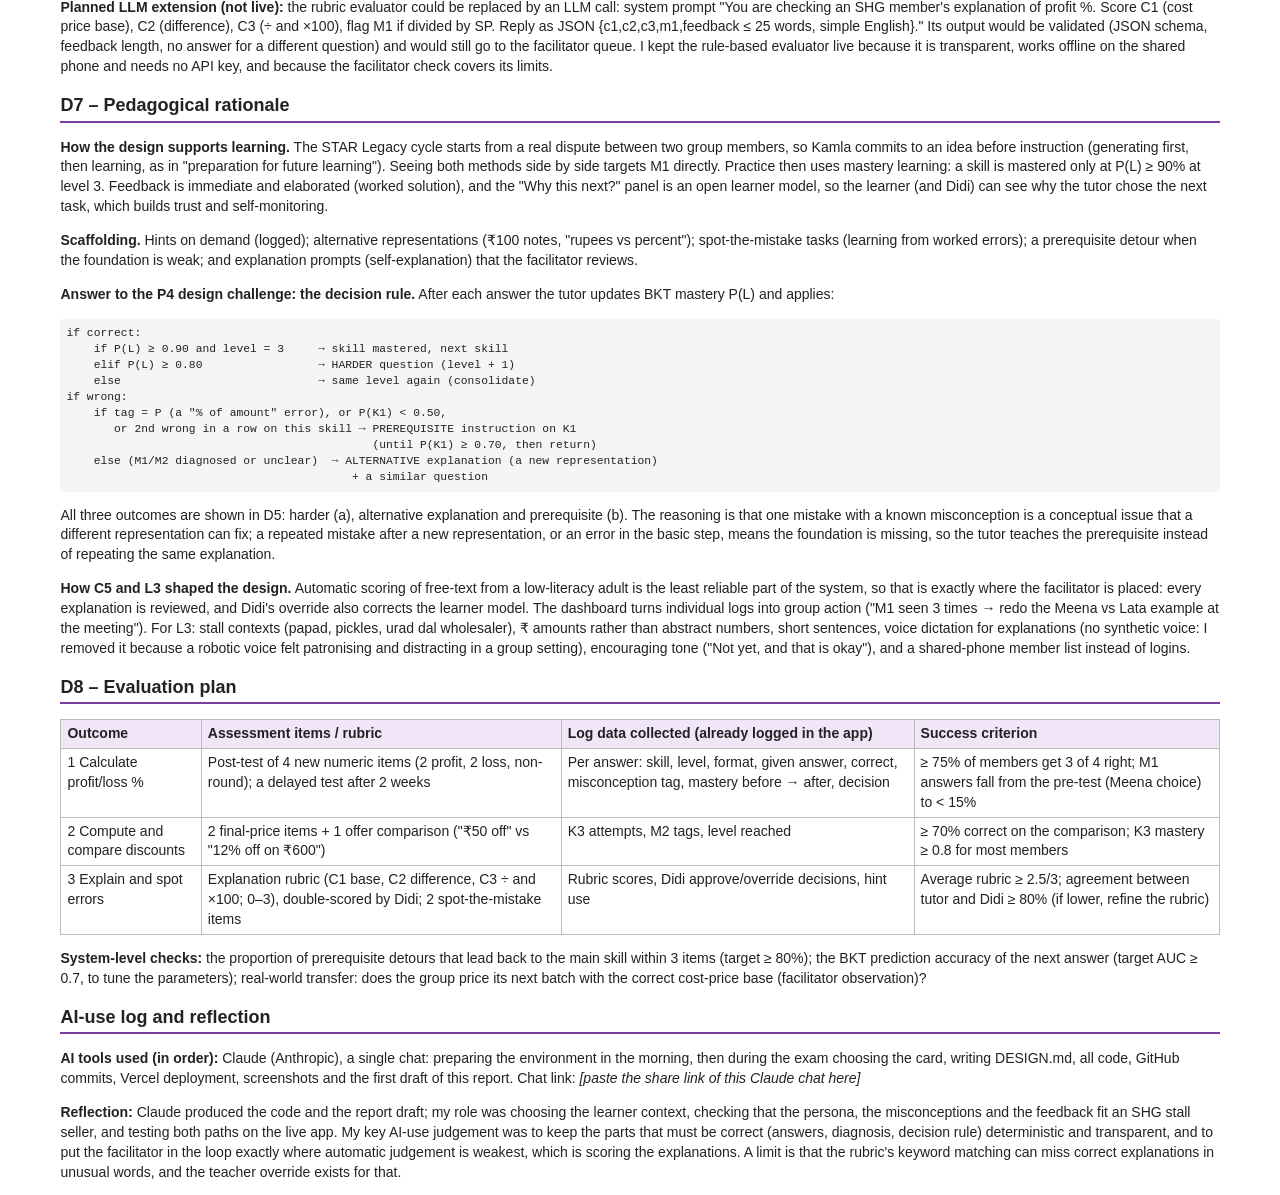
==== commit 0fe73363: "Report: new screenshots of the glass interface and login" ====
--- a/report/report.html
+++ b/report/report.html
@@ -76,11 +76,12 @@
 </table>
 
 <h2>D4 – Working application</h2>
-<p><b>URL:</b> https://et617-23b1534.vercel.app · Plain HTML, CSS and JavaScript (engine.js = tutor logic, app.js = screens); no template or UI library. Data is stored per member on the shared phone (localStorage). Roll no. 23B1534 is in the footer of every screen and on the About screen.</p>
-<p><b>Screen map (9 screens and states):</b> 1 Home (enter or choose member; Facilitator button) → 2 Challenge + Your idea → 3 Two ways of thinking → 4 Lesson → 5 Question (4 formats, hint, "My progress") → 6 Feedback + "🧭 Why this next?" with one of: correct / harder · alternative explanation · prerequisite lesson → back to 5 (K1 practice banner during the prerequisite) → 7 Summary card (Go public). Side branches: 8 Facilitator login → Dashboard (mastery heatmap, misconception counts, review queue, decision log) · 9 "Didi checked your answers" (shown to the learner on her next login) · About.</p>
+<p><b>URL:</b> https://et617-23b1534.vercel.app · Plain HTML, CSS and JavaScript (engine.js = tutor logic, app.js = screens, style.css = glass interface); no template or UI library. Data is stored per member on the shared phone (localStorage). Roll no. 23B1534 is in the footer of every screen and on the About screen.</p>
+<p><b>Screen map (9 screens and states):</b> 1 Login (member: pick a picture and name, or continue; Didi: PIN keypad) → 2 Challenge + Your idea → 3 Two ways of thinking → 4 Lesson → 5 Question (4 formats, hint, "My progress") → 6 Feedback + "🧭 Why this next?" with one of: correct / harder · alternative explanation · prerequisite lesson → back to 5 (K1 practice banner during the prerequisite) → 7 Summary card (Go public). Side branches: 8 Facilitator PIN → Dashboard (mastery heatmap, misconception counts, review queue, decision log) · 9 "Didi checked your answers" (shown to the learner on her next login) · About.</p>
 <p><b>C5 teacher-in-the-loop, visibly implemented:</b> every explanation the tutor scores goes into Didi's review queue with the tutor's rubric score and feedback. Didi presses <b>Approve</b> or writes her own feedback and presses <b>Override</b> (optionally marking the answer as correct, which also corrects the learner's BKT mastery). The learner sees "⏳ Didi will also check this answer", and on her next login "💬 Didi checked your answers".</p>
 <div class="shots">
-<figure><img src="01-home.png">1 Home</figure>
+<figure><img src="01-home.png">1 Login: member</figure>
+<figure><img src="16-didi-login.png">1 Login: Didi PIN</figure>
 <figure><img src="02-challenge.png">2 STAR: Challenge + idea</figure>
 <figure><img src="03-perspectives.png">3 Two ways of thinking</figure>
 <figure><img src="04-lesson.png">4 Lesson (₹100 secret)</figure>
@@ -89,6 +90,7 @@
 <figure><img src="12-dashboard.png">8 Facilitator dashboard</figure>
 <figure><img src="13-didi-note.png">9 Learner sees Didi's override</figure>
 <figure><img src="14-summary.png">7 Go public card</figure>
+<figure><img src="15-about.png">About: Raghuram Gundi · ET 617 · 23B1534</figure>
 </div>
 
 <h2>D5 – Two contrasting learner scenarios (live app)</h2>
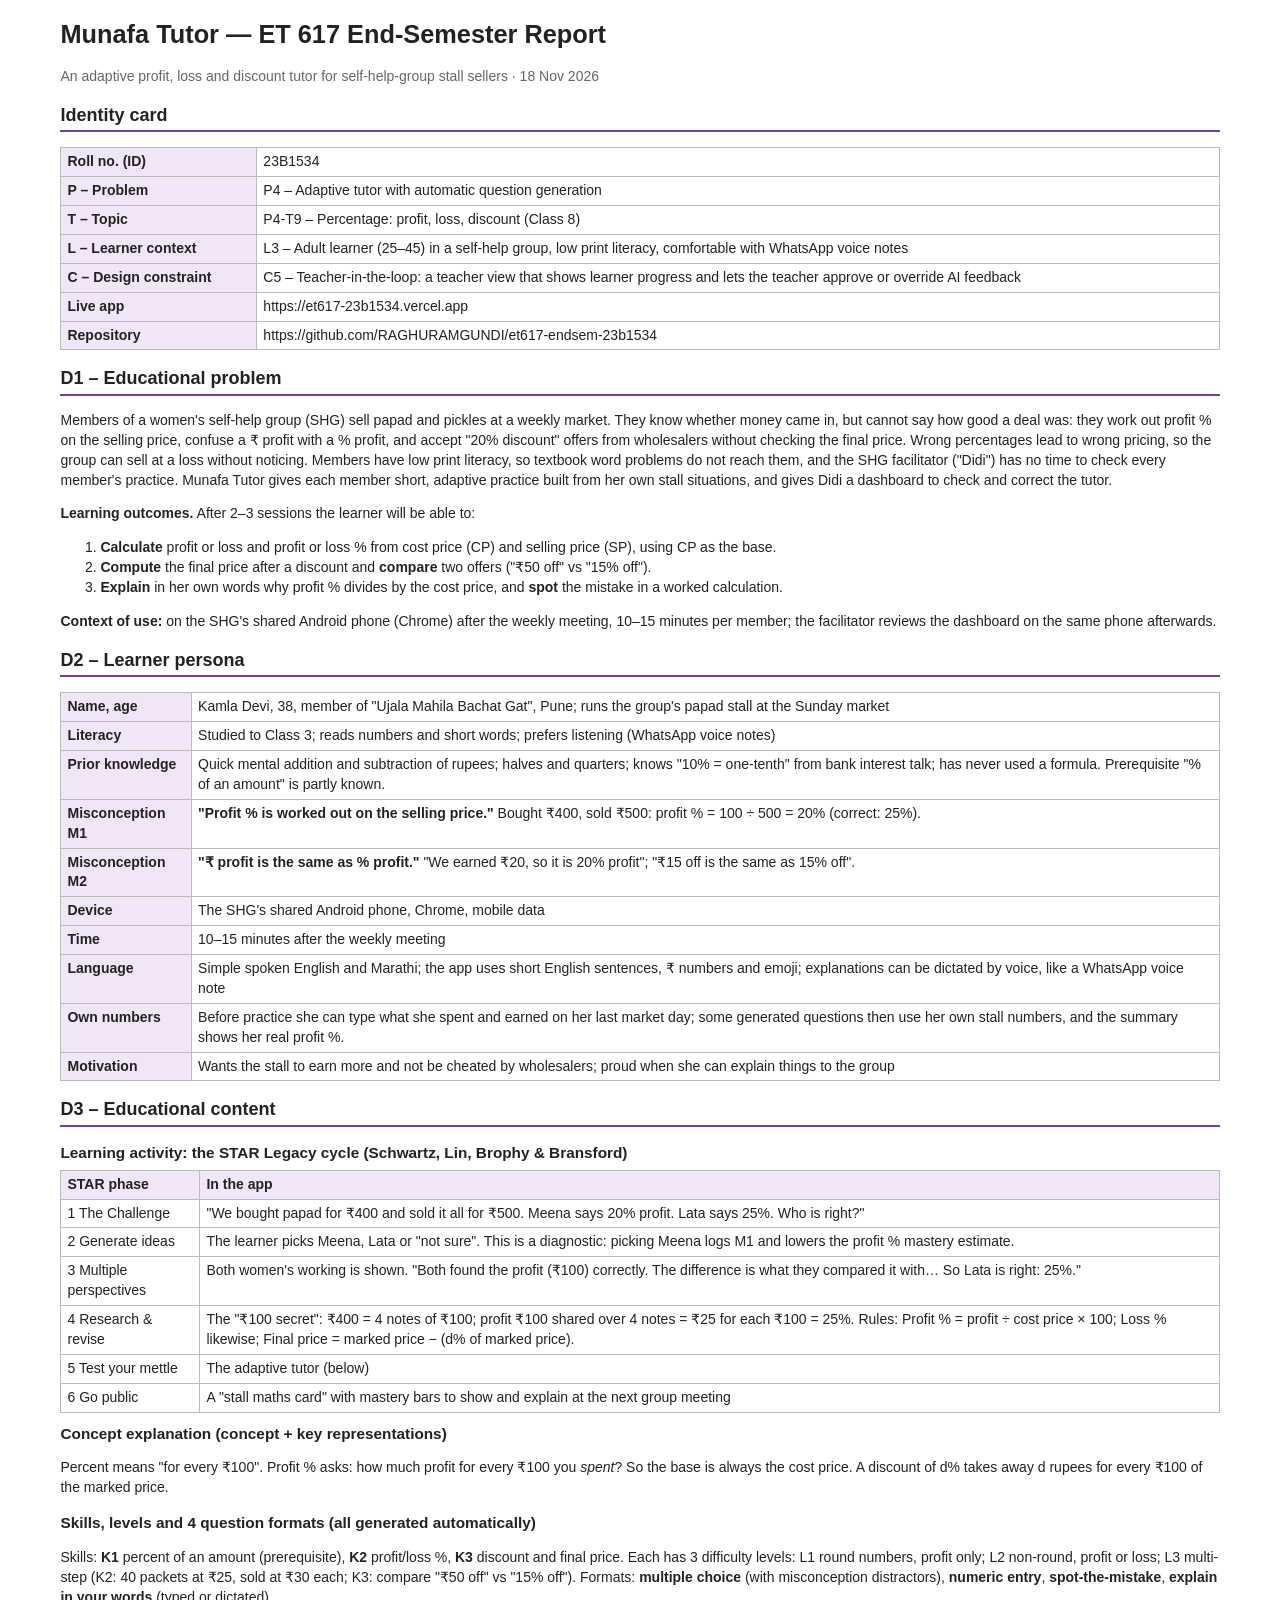
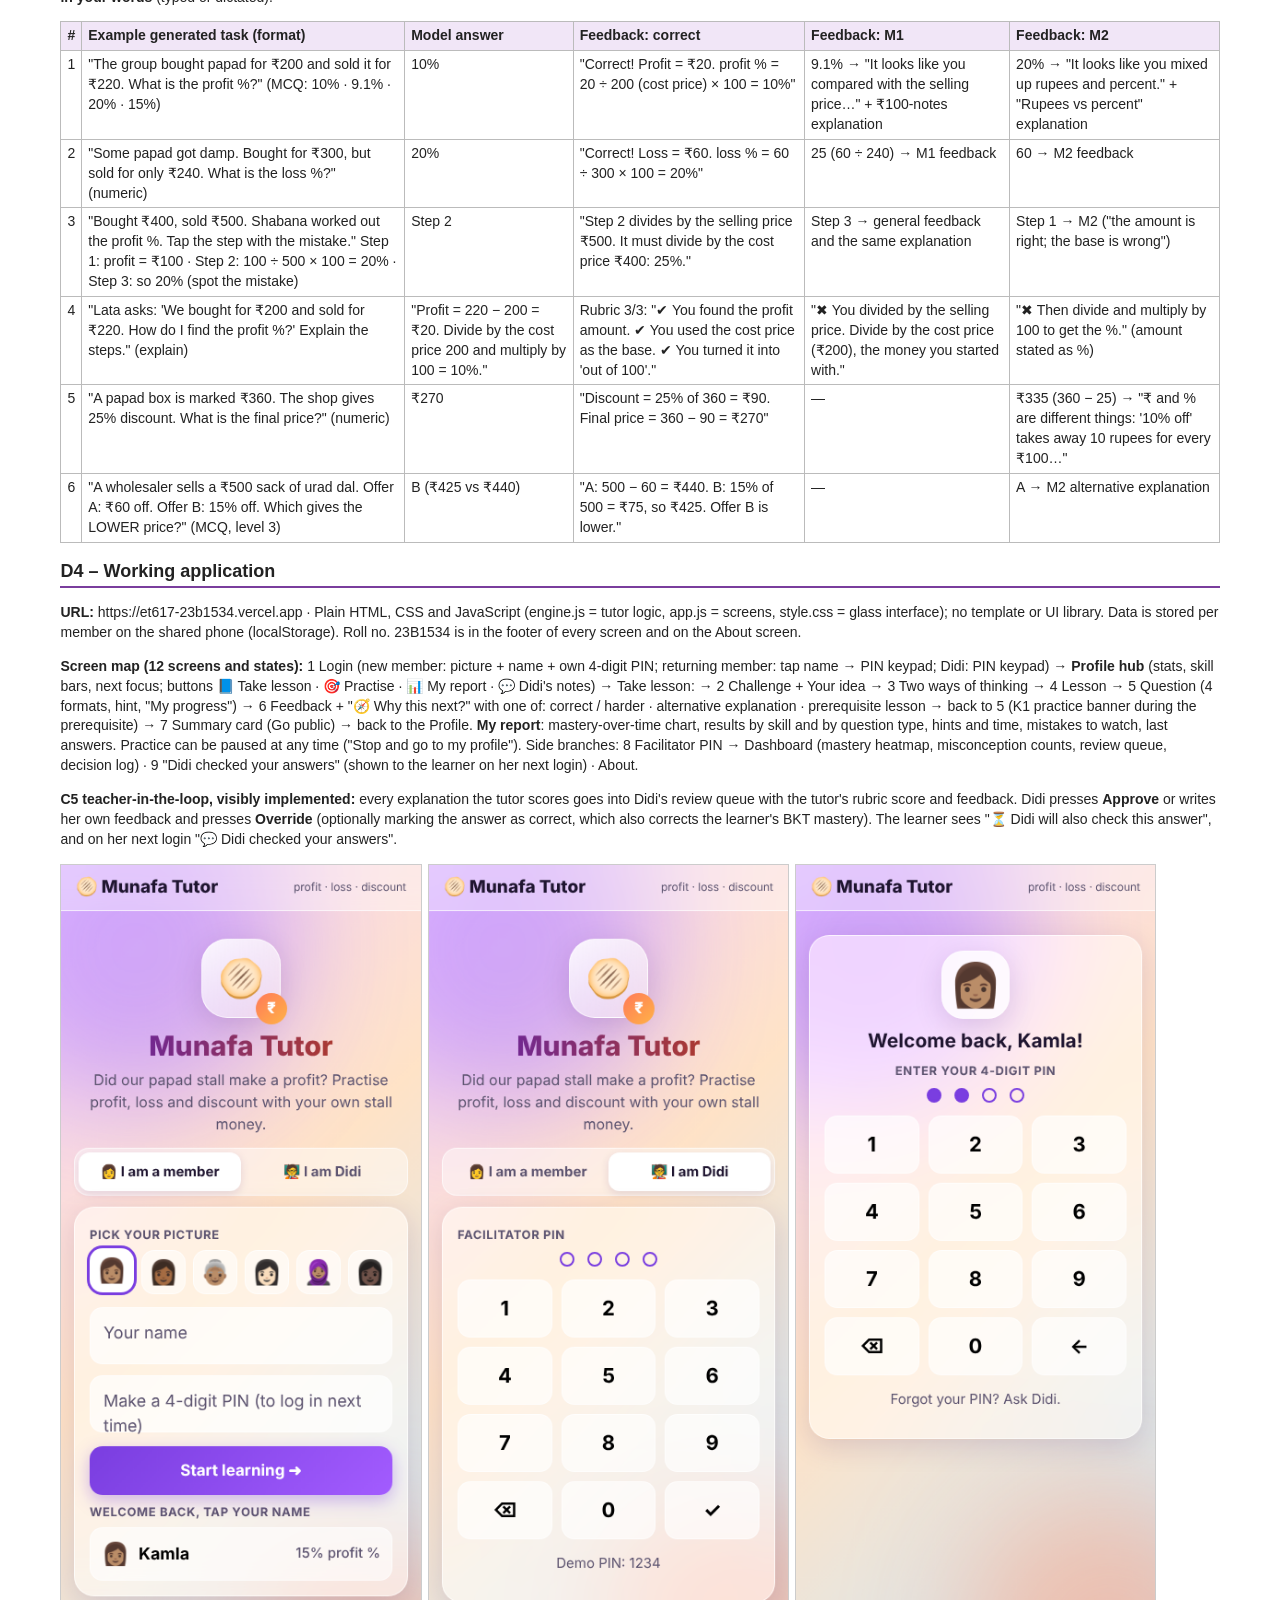
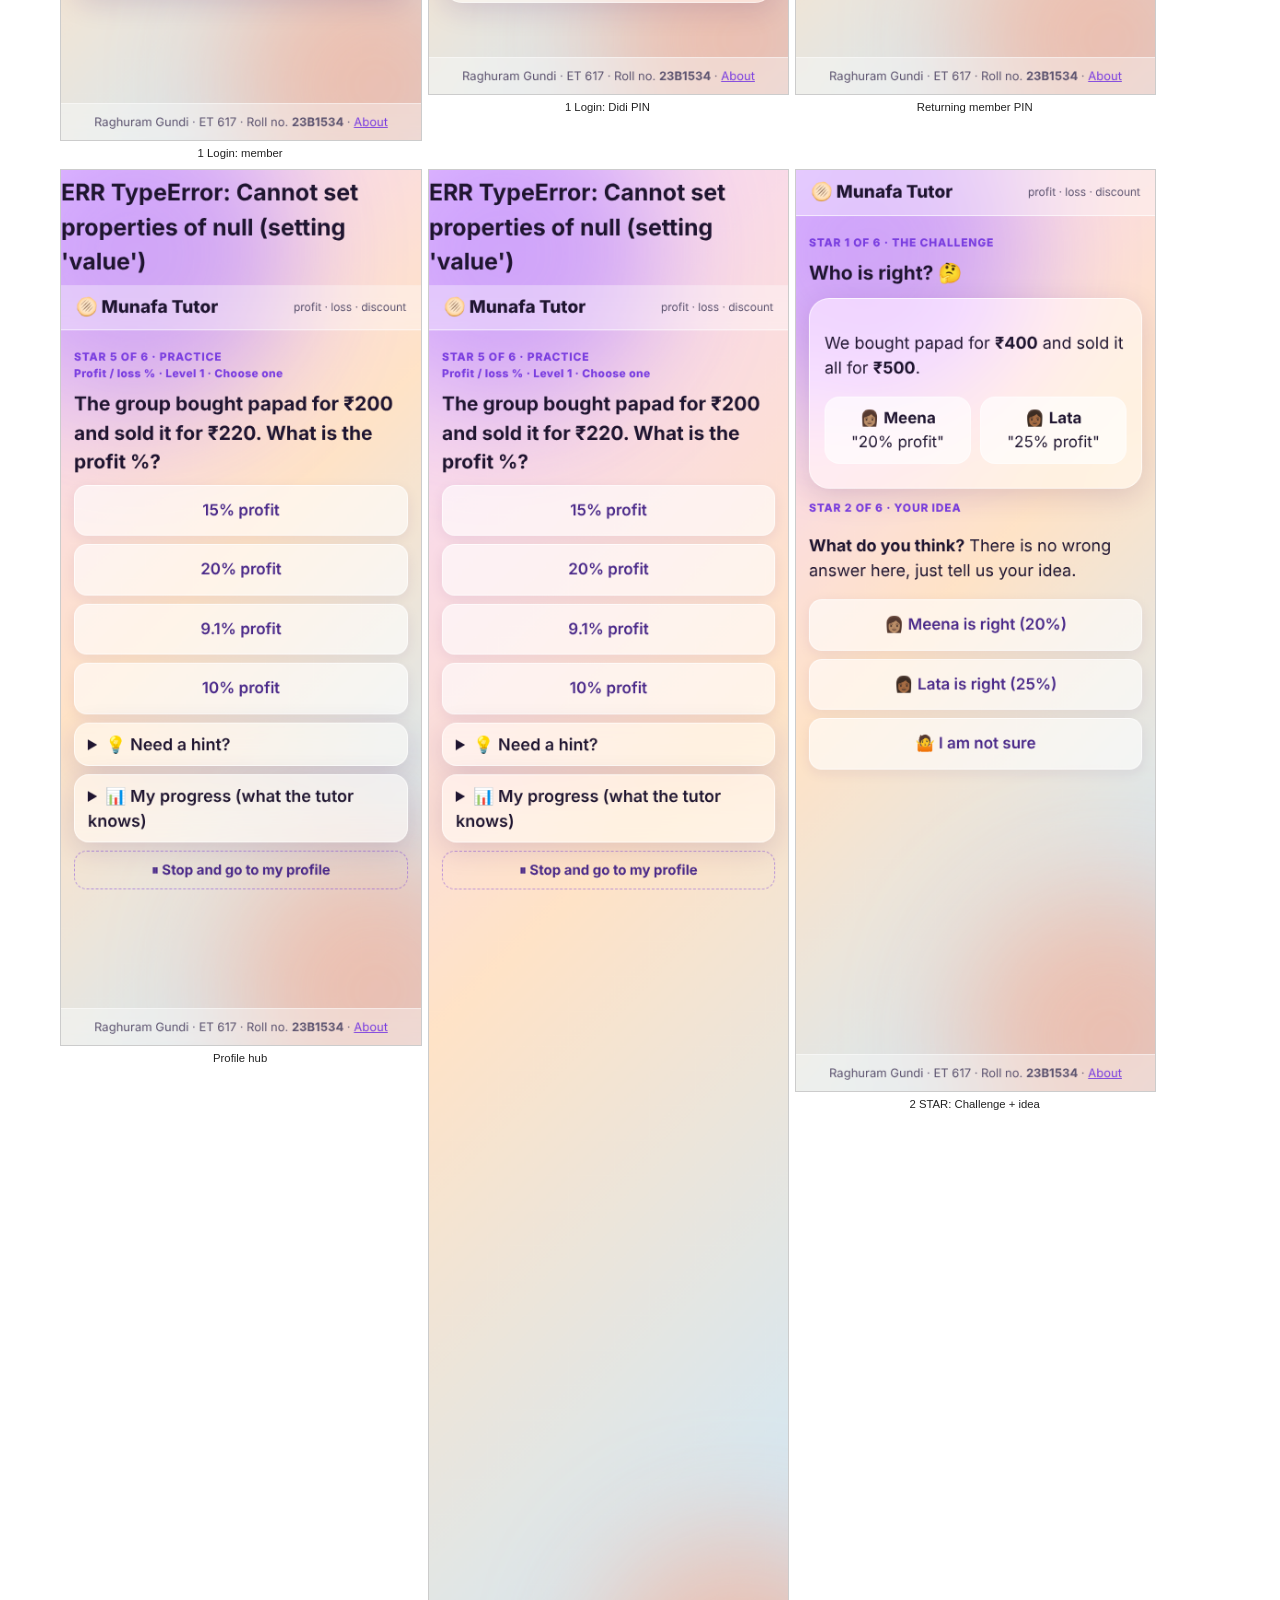
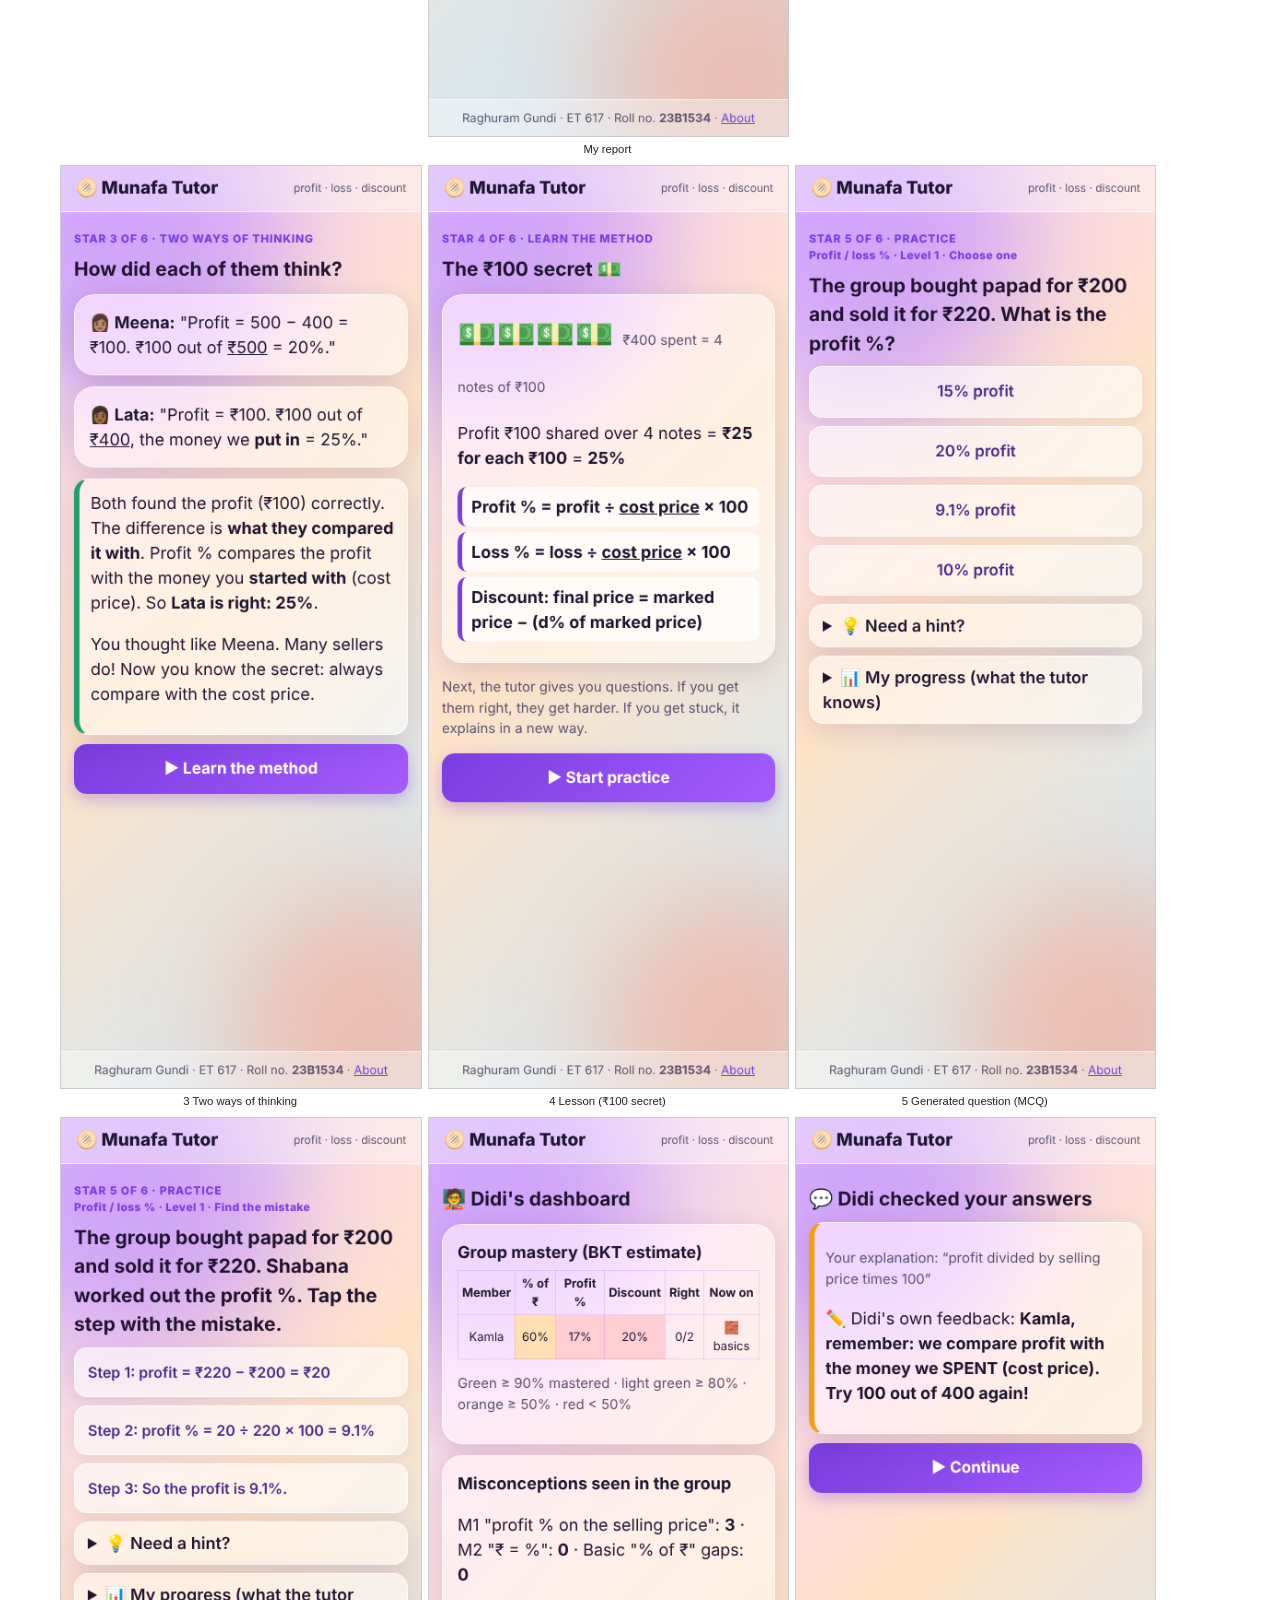
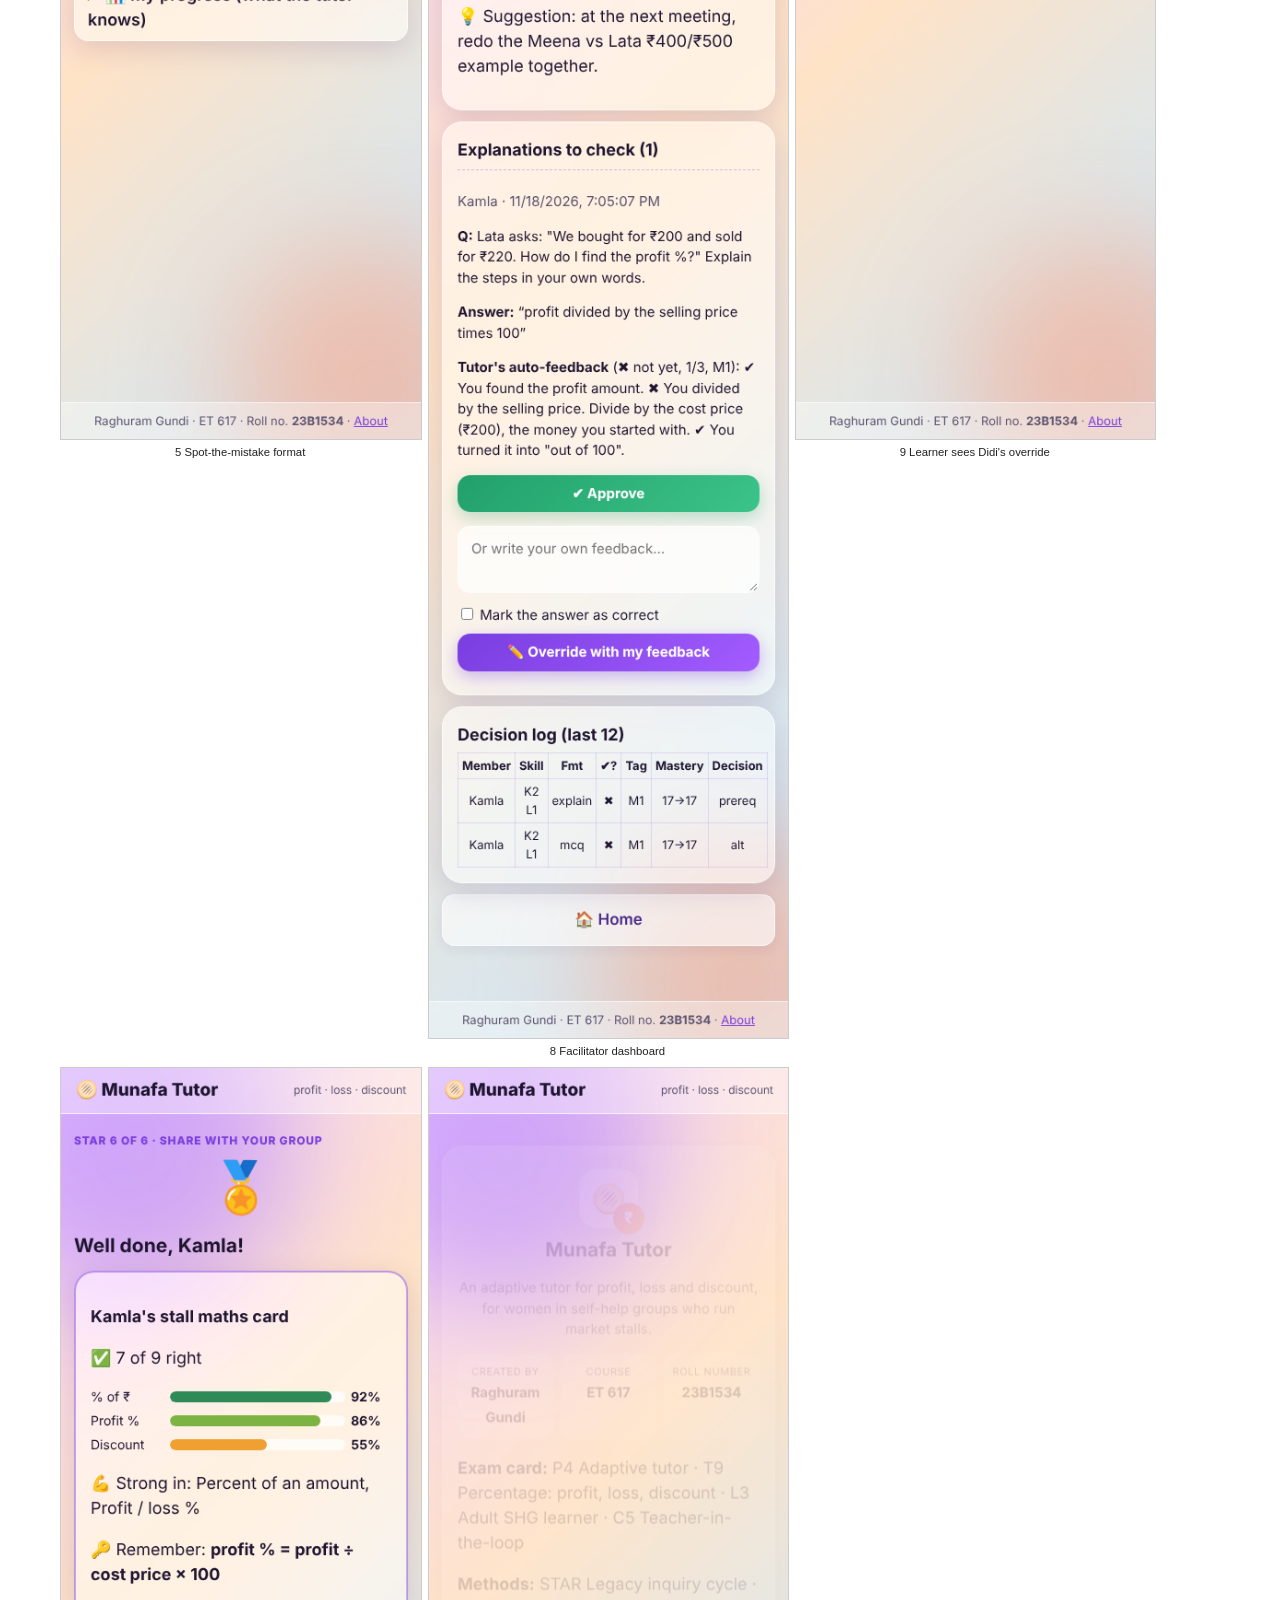
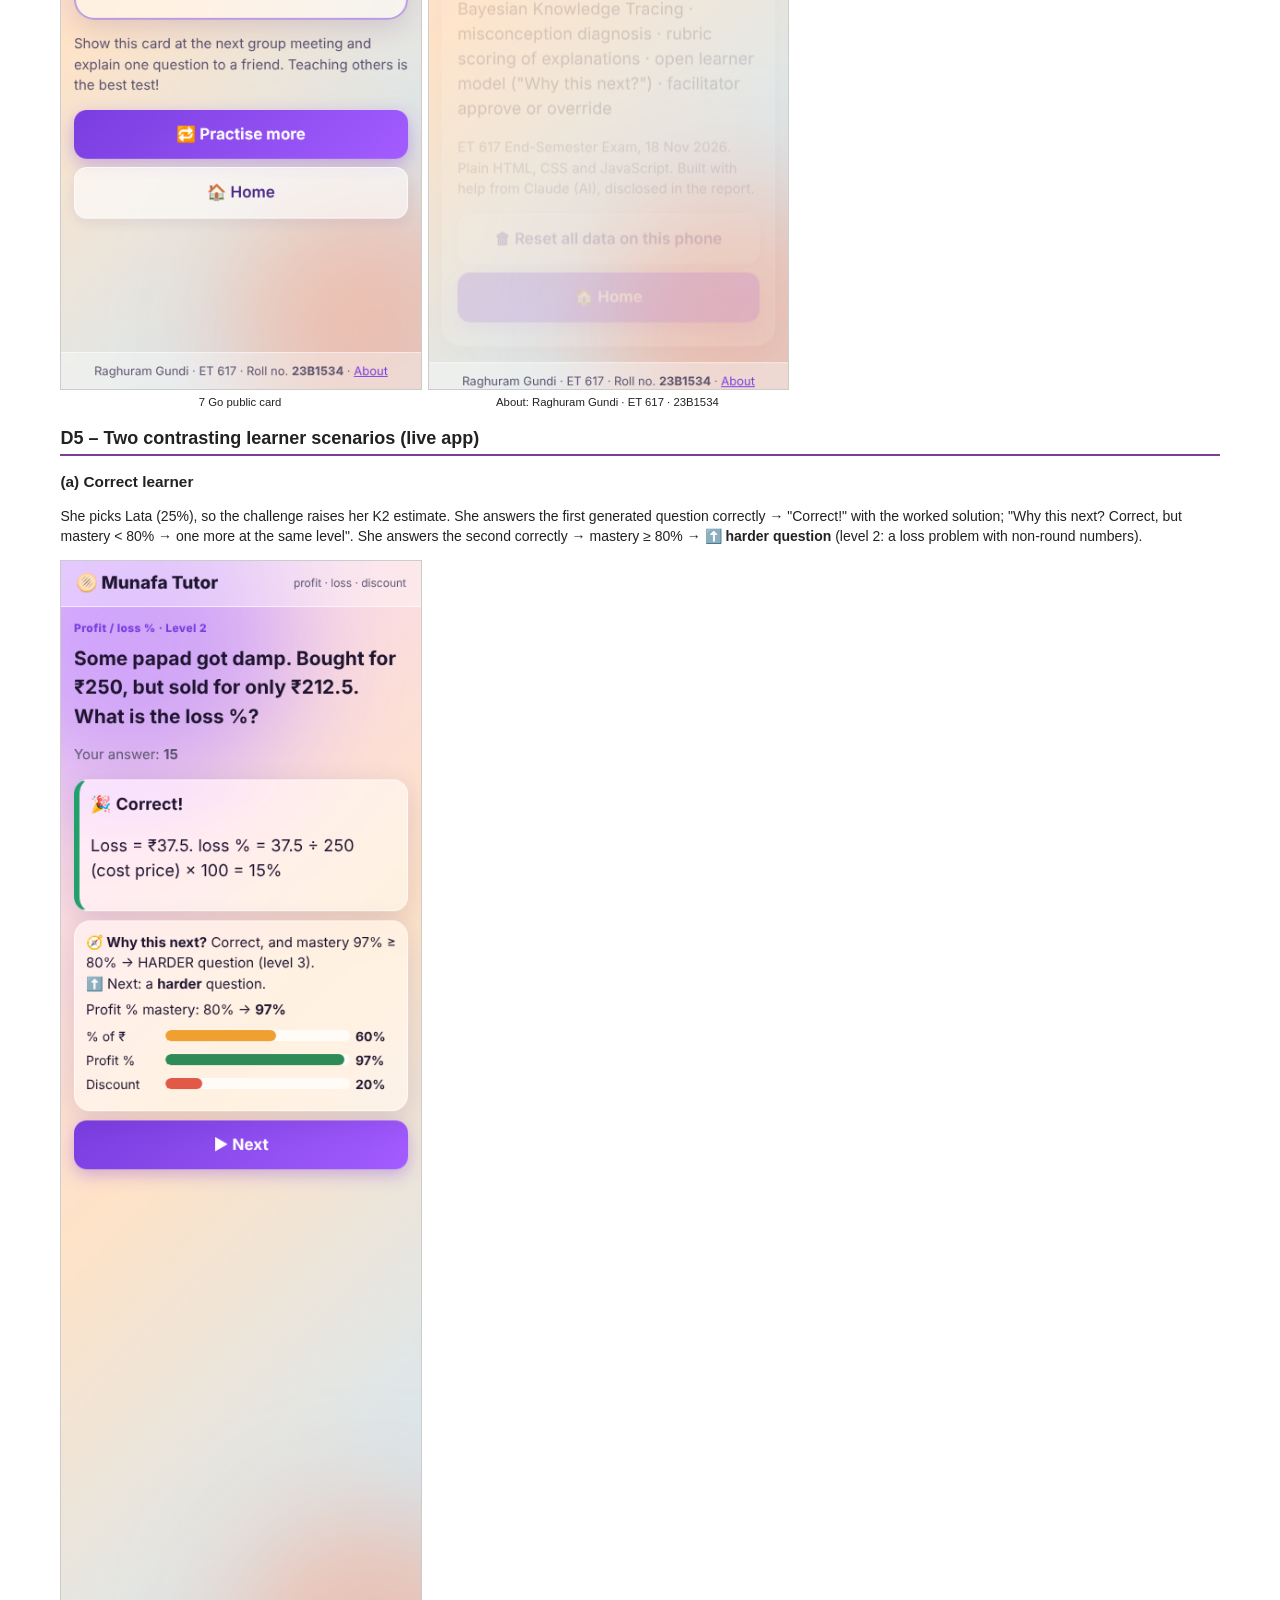
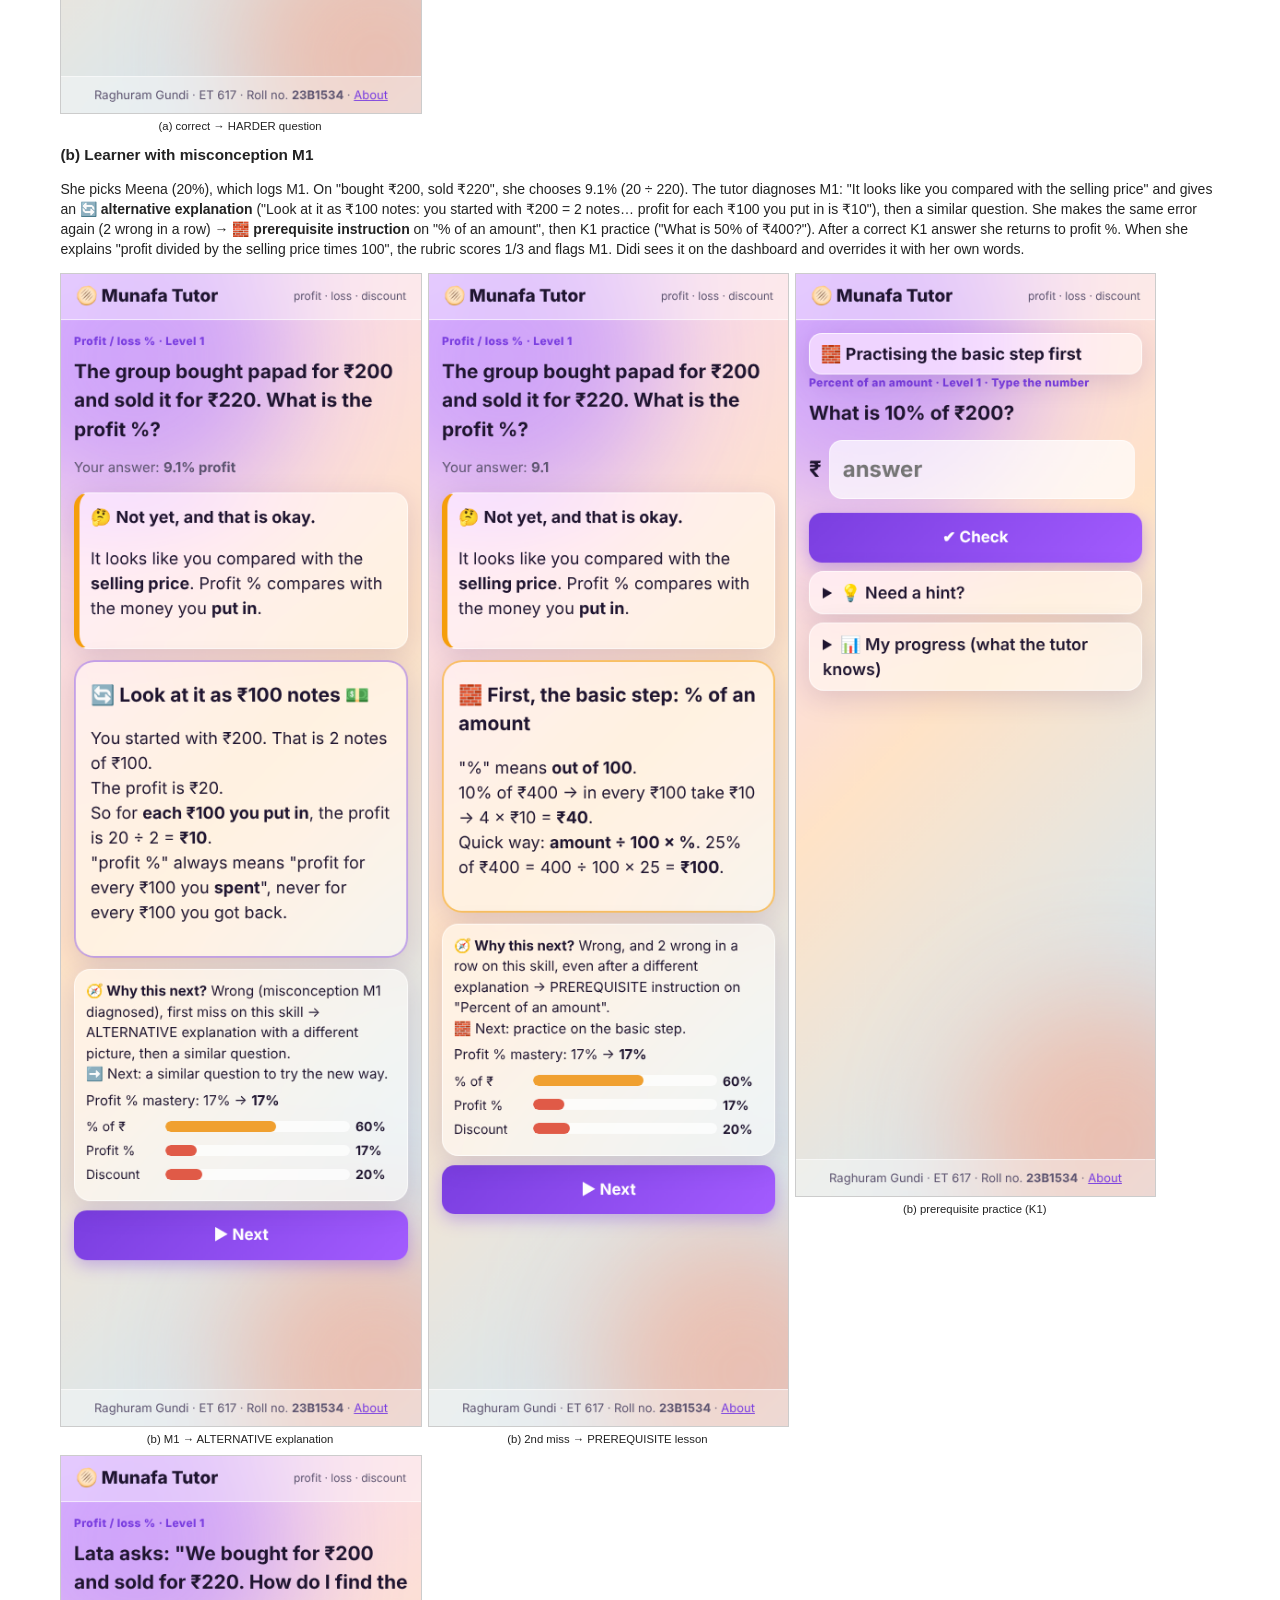
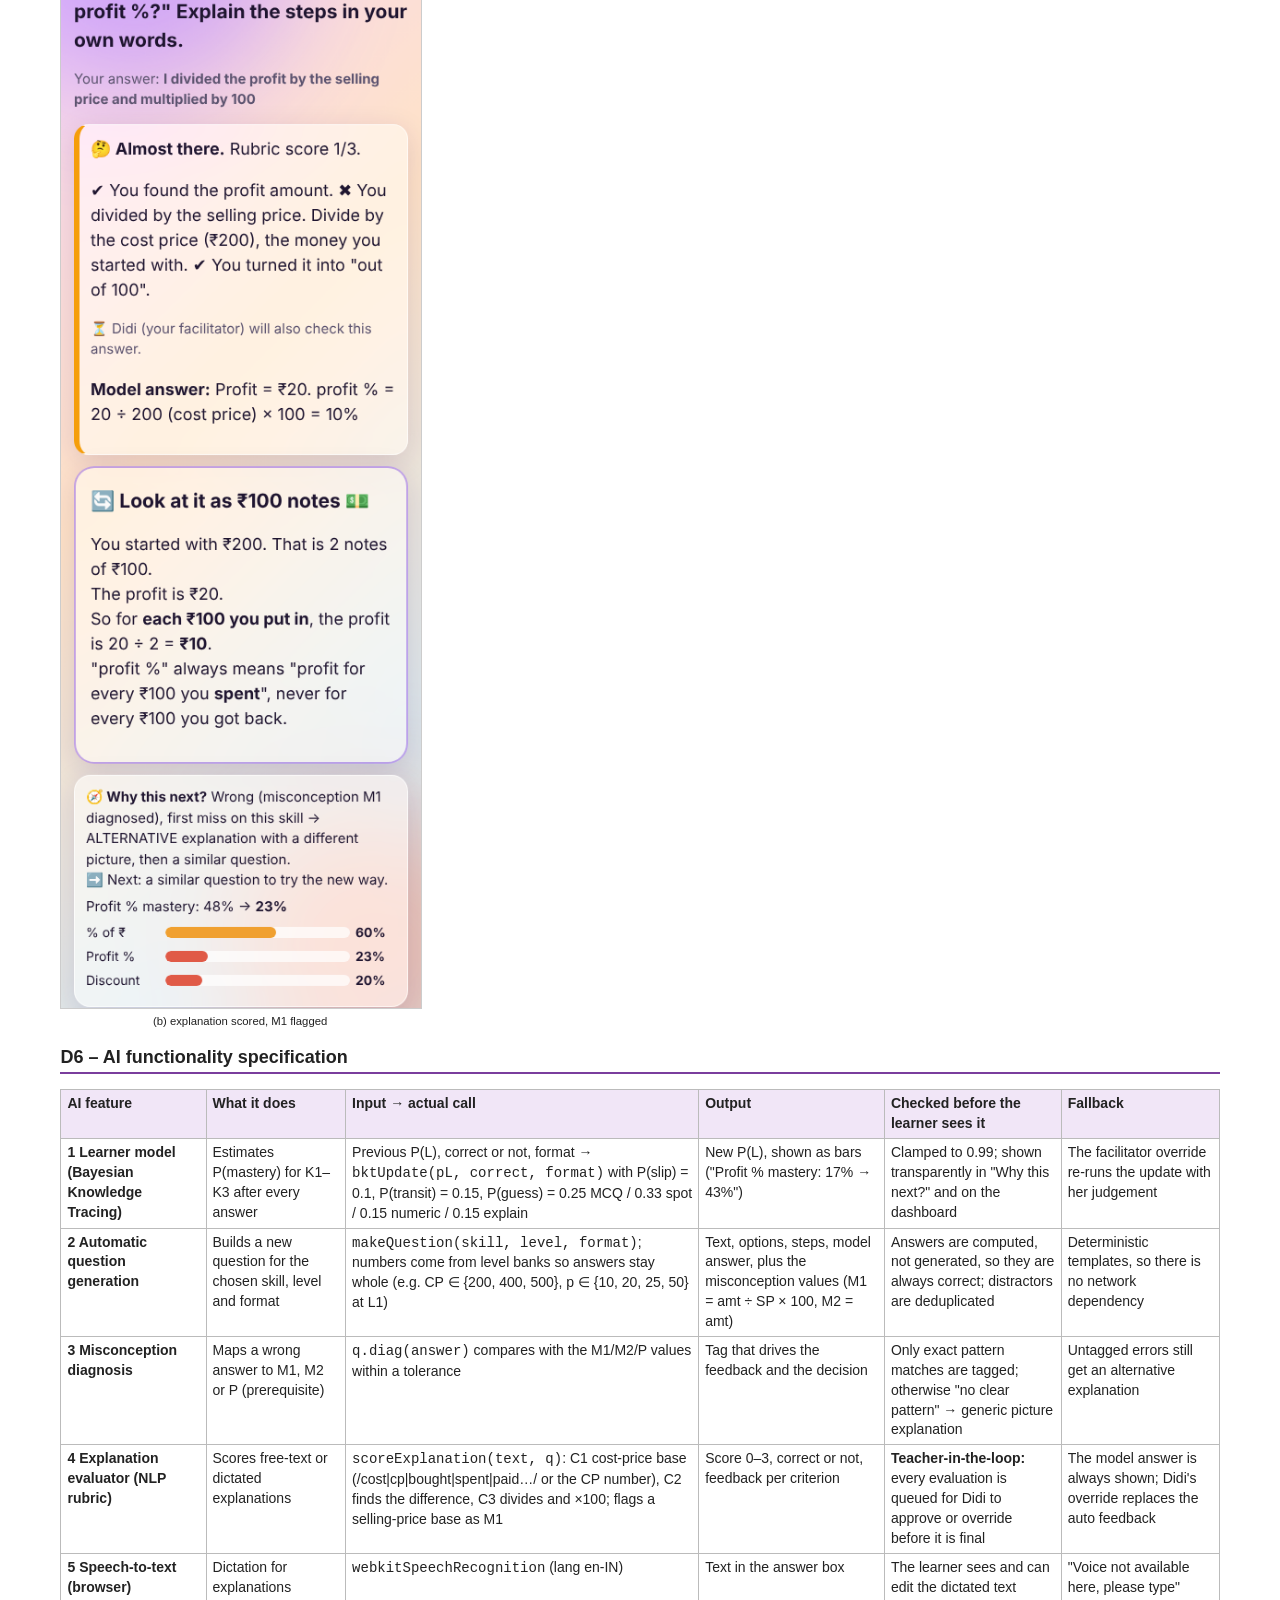
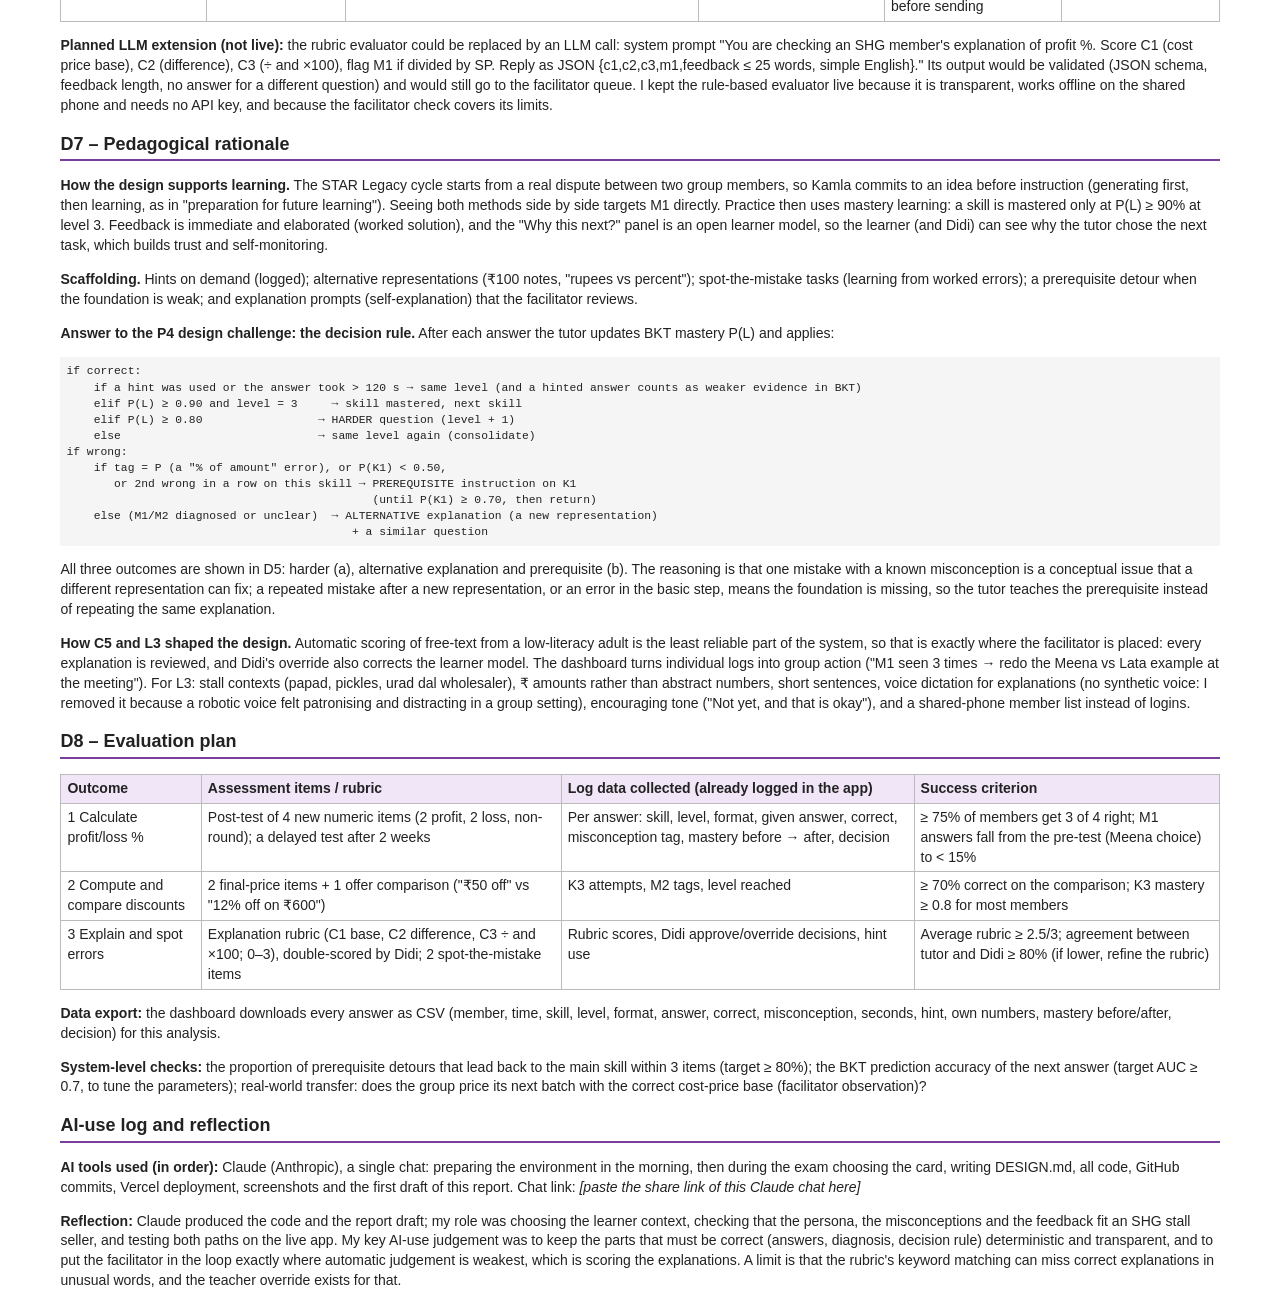
==== commit 413902da: "Report: profile, PIN login and learner report screens; own numbers, interaction signals, CSV export" ====
--- a/report/report.html
+++ b/report/report.html
@@ -47,6 +47,7 @@
 <tr><th>Device</th><td>The SHG's shared Android phone, Chrome, mobile data</td></tr>
 <tr><th>Time</th><td>10–15 minutes after the weekly meeting</td></tr>
 <tr><th>Language</th><td>Simple spoken English and Marathi; the app uses short English sentences, ₹ numbers and emoji; explanations can be dictated by voice, like a WhatsApp voice note</td></tr>
+<tr><th>Own numbers</th><td>Before practice she can type what she spent and earned on her last market day; some generated questions then use her own stall numbers, and the summary shows her real profit %.</td></tr>
 <tr><th>Motivation</th><td>Wants the stall to earn more and not be cheated by wholesalers; proud when she can explain things to the group</td></tr>
 </table>
 
@@ -77,11 +78,14 @@
 
 <h2>D4 – Working application</h2>
 <p><b>URL:</b> https://et617-23b1534.vercel.app · Plain HTML, CSS and JavaScript (engine.js = tutor logic, app.js = screens, style.css = glass interface); no template or UI library. Data is stored per member on the shared phone (localStorage). Roll no. 23B1534 is in the footer of every screen and on the About screen.</p>
-<p><b>Screen map (9 screens and states):</b> 1 Login (member: pick a picture and name, or continue; Didi: PIN keypad) → 2 Challenge + Your idea → 3 Two ways of thinking → 4 Lesson → 5 Question (4 formats, hint, "My progress") → 6 Feedback + "🧭 Why this next?" with one of: correct / harder · alternative explanation · prerequisite lesson → back to 5 (K1 practice banner during the prerequisite) → 7 Summary card (Go public). Side branches: 8 Facilitator PIN → Dashboard (mastery heatmap, misconception counts, review queue, decision log) · 9 "Didi checked your answers" (shown to the learner on her next login) · About.</p>
+<p><b>Screen map (12 screens and states):</b> 1 Login (new member: picture + name + own 4-digit PIN; returning member: tap name → PIN keypad; Didi: PIN keypad) → <b>Profile hub</b> (stats, skill bars, next focus; buttons 📘 Take lesson · 🎯 Practise · 📊 My report · 💬 Didi's notes) → Take lesson: → 2 Challenge + Your idea → 3 Two ways of thinking → 4 Lesson → 5 Question (4 formats, hint, "My progress") → 6 Feedback + "🧭 Why this next?" with one of: correct / harder · alternative explanation · prerequisite lesson → back to 5 (K1 practice banner during the prerequisite) → 7 Summary card (Go public) → back to the Profile. <b>My report</b>: mastery-over-time chart, results by skill and by question type, hints and time, mistakes to watch, last answers. Practice can be paused at any time ("Stop and go to my profile"). Side branches: 8 Facilitator PIN → Dashboard (mastery heatmap, misconception counts, review queue, decision log) · 9 "Didi checked your answers" (shown to the learner on her next login) · About.</p>
 <p><b>C5 teacher-in-the-loop, visibly implemented:</b> every explanation the tutor scores goes into Didi's review queue with the tutor's rubric score and feedback. Didi presses <b>Approve</b> or writes her own feedback and presses <b>Override</b> (optionally marking the answer as correct, which also corrects the learner's BKT mastery). The learner sees "⏳ Didi will also check this answer", and on her next login "💬 Didi checked your answers".</p>
 <div class="shots">
 <figure><img src="01-home.png">1 Login: member</figure>
 <figure><img src="16-didi-login.png">1 Login: Didi PIN</figure>
+<figure><img src="19-pin-login.png">Returning member PIN</figure>
+<figure><img src="17-profile.png">Profile hub</figure>
+<figure><img src="18-report.png">My report</figure>
 <figure><img src="02-challenge.png">2 STAR: Challenge + idea</figure>
 <figure><img src="03-perspectives.png">3 Two ways of thinking</figure>
 <figure><img src="04-lesson.png">4 Lesson (₹100 secret)</figure>
@@ -117,7 +121,8 @@
 <p><b>Scaffolding.</b> Hints on demand (logged); alternative representations (₹100 notes, "rupees vs percent"); spot-the-mistake tasks (learning from worked errors); a prerequisite detour when the foundation is weak; and explanation prompts (self-explanation) that the facilitator reviews.</p>
 <p><b>Answer to the P4 design challenge: the decision rule.</b> After each answer the tutor updates BKT mastery P(L) and applies:</p>
 <pre>if correct:
-    if P(L) ≥ 0.90 and level = 3     → skill mastered, next skill
+    if a hint was used or the answer took > 120 s → same level (and a hinted answer counts as weaker evidence in BKT)
+    elif P(L) ≥ 0.90 and level = 3     → skill mastered, next skill
     elif P(L) ≥ 0.80                 → HARDER question (level + 1)
     else                             → same level again (consolidate)
 if wrong:
@@ -136,6 +141,7 @@
 <tr><td>2 Compute and compare discounts</td><td>2 final-price items + 1 offer comparison ("₹50 off" vs "12% off on ₹600")</td><td>K3 attempts, M2 tags, level reached</td><td>≥ 70% correct on the comparison; K3 mastery ≥ 0.8 for most members</td></tr>
 <tr><td>3 Explain and spot errors</td><td>Explanation rubric (C1 base, C2 difference, C3 ÷ and ×100; 0–3), double-scored by Didi; 2 spot-the-mistake items</td><td>Rubric scores, Didi approve/override decisions, hint use</td><td>Average rubric ≥ 2.5/3; agreement between tutor and Didi ≥ 80% (if lower, refine the rubric)</td></tr>
 </table>
+<p><b>Data export:</b> the dashboard downloads every answer as CSV (member, time, skill, level, format, answer, correct, misconception, seconds, hint, own numbers, mastery before/after, decision) for this analysis.</p>
 <p><b>System-level checks:</b> the proportion of prerequisite detours that lead back to the main skill within 3 items (target ≥ 80%); the BKT prediction accuracy of the next answer (target AUC ≥ 0.7, to tune the parameters); real-world transfer: does the group price its next batch with the correct cost-price base (facilitator observation)?</p>
 
 <h2>AI-use log and reflection</h2>
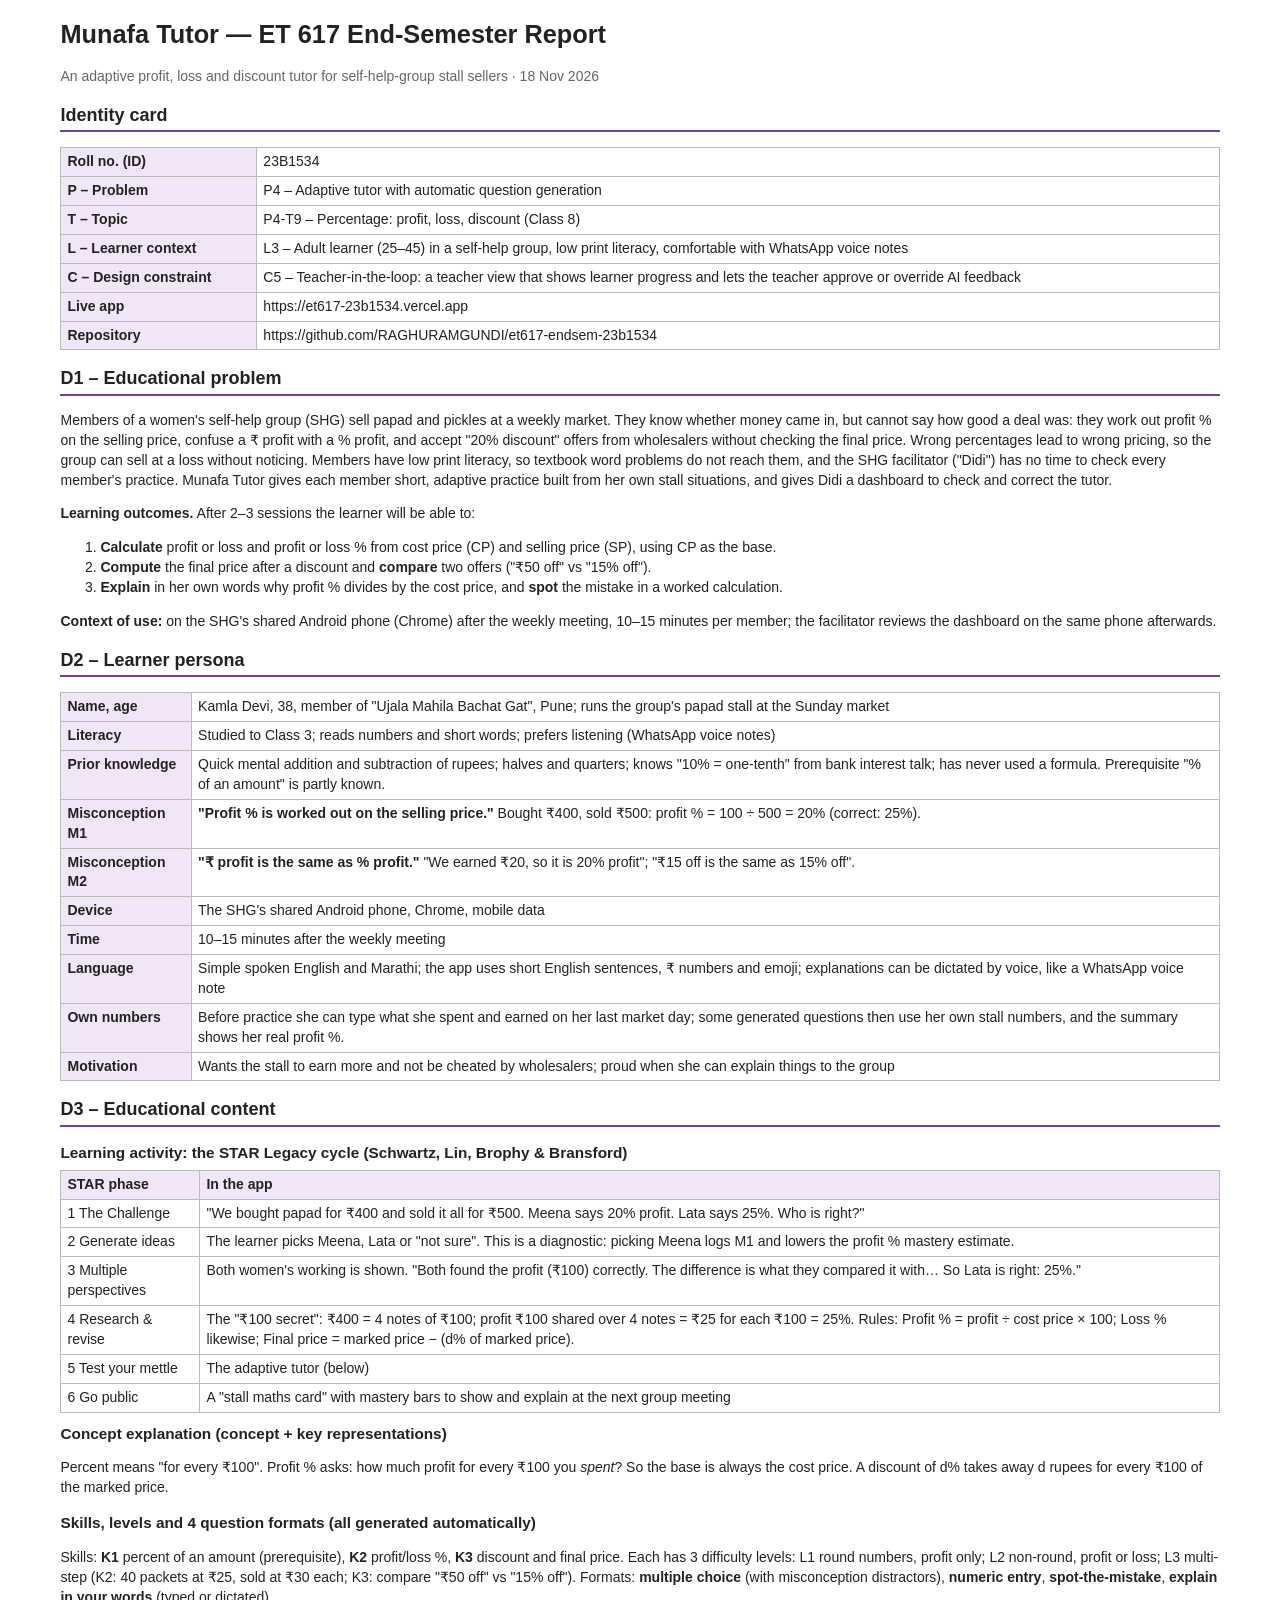
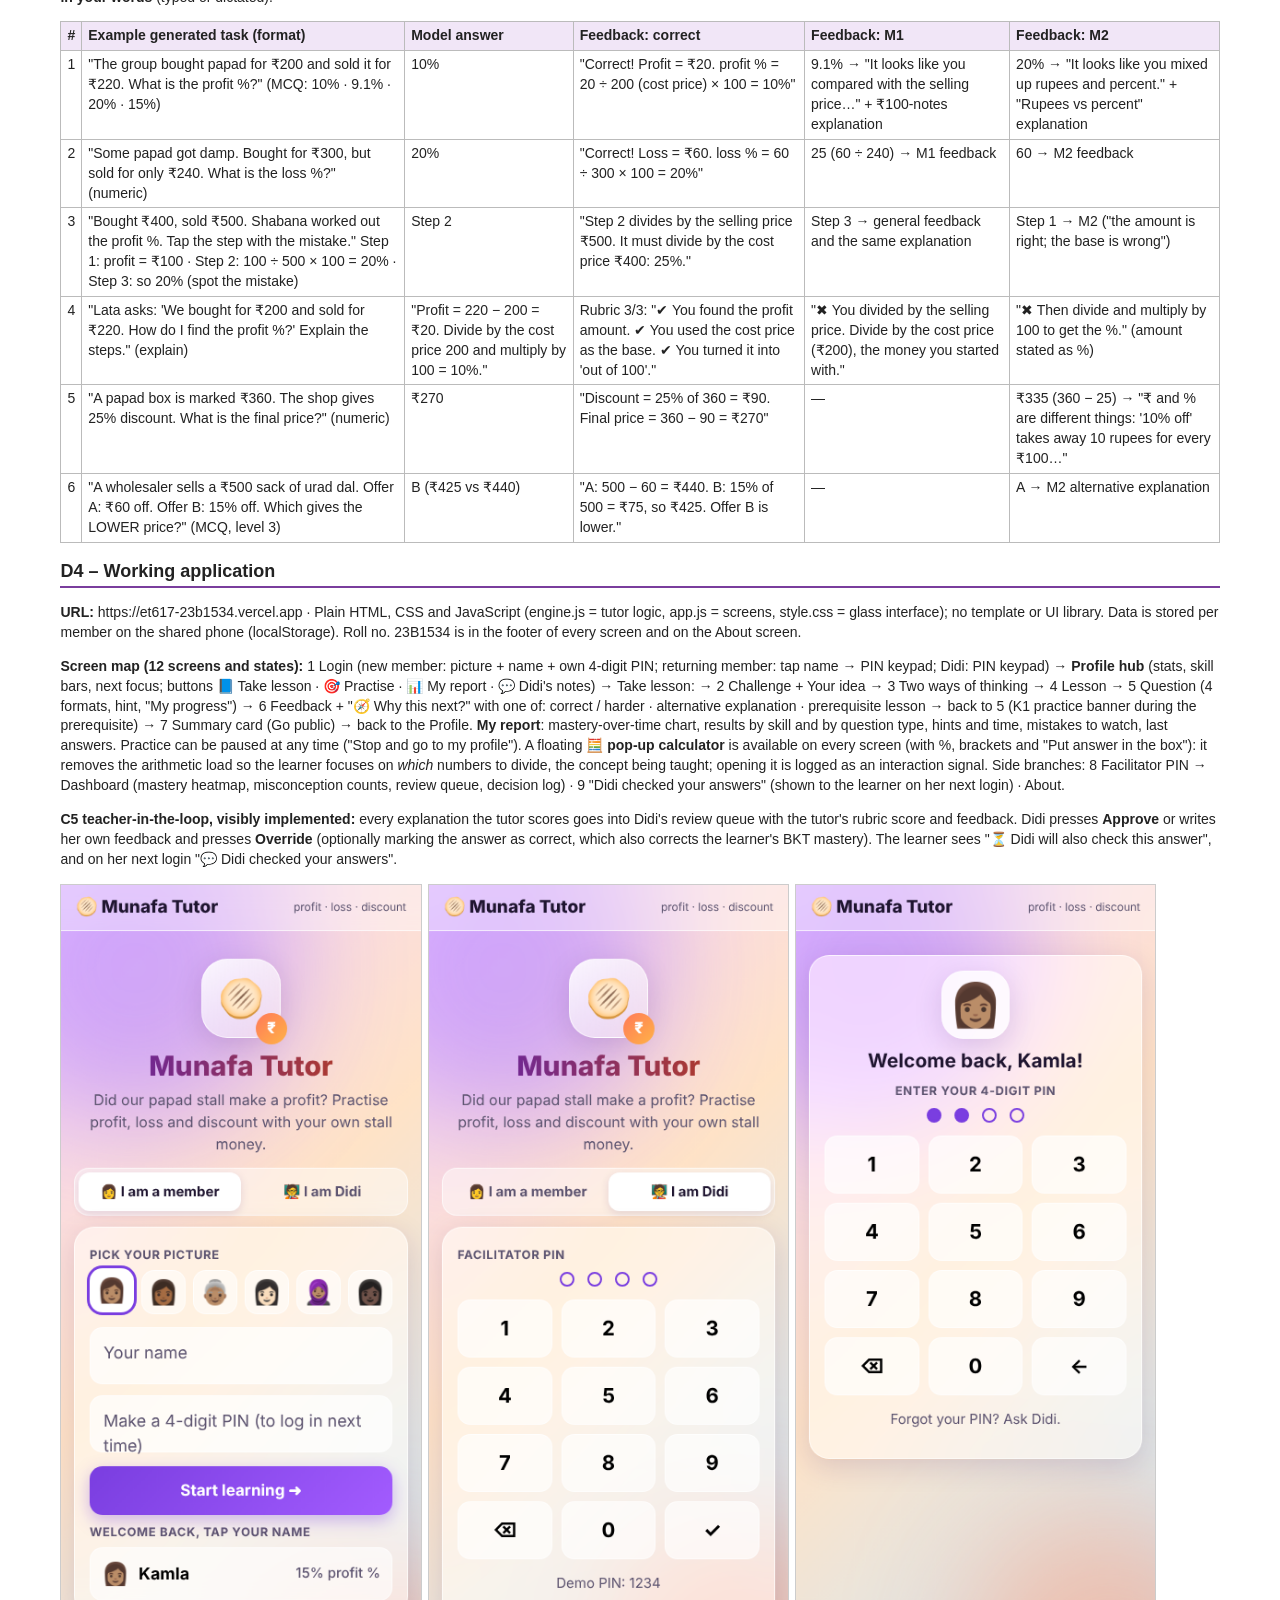
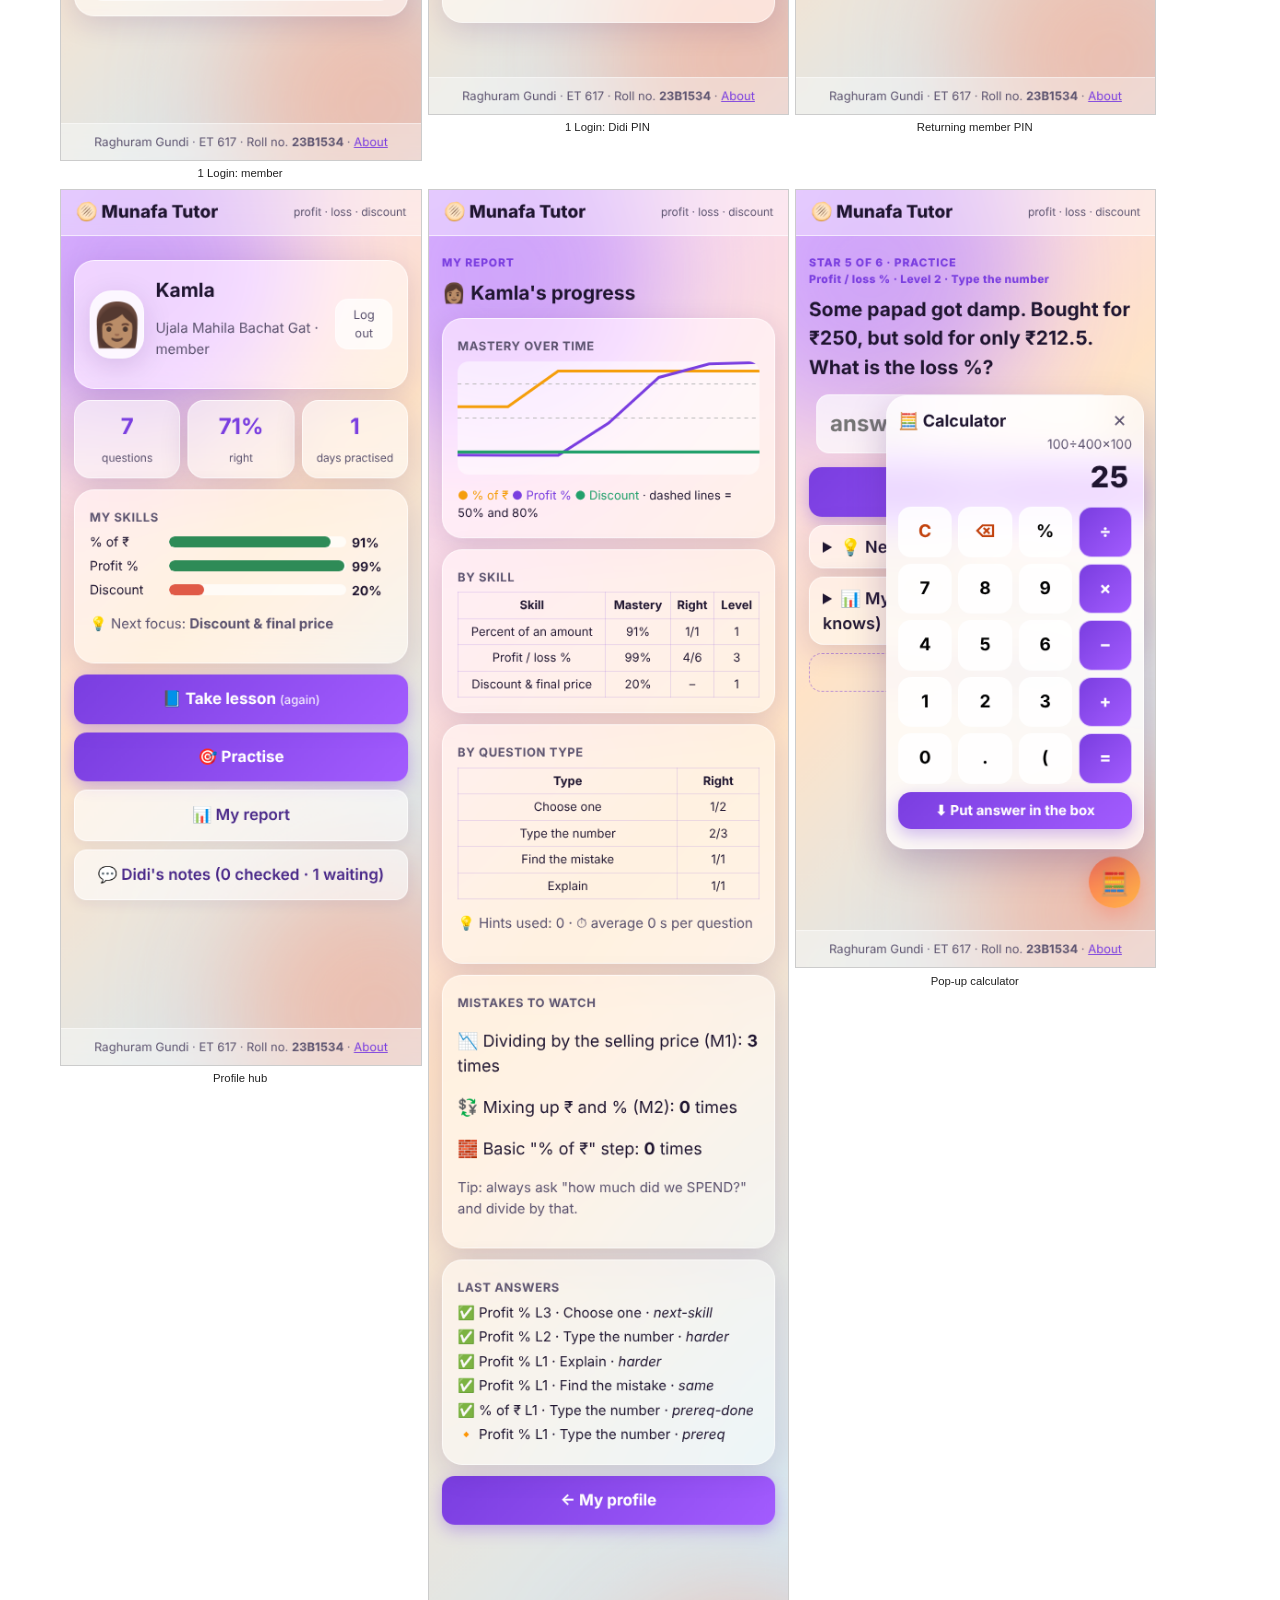
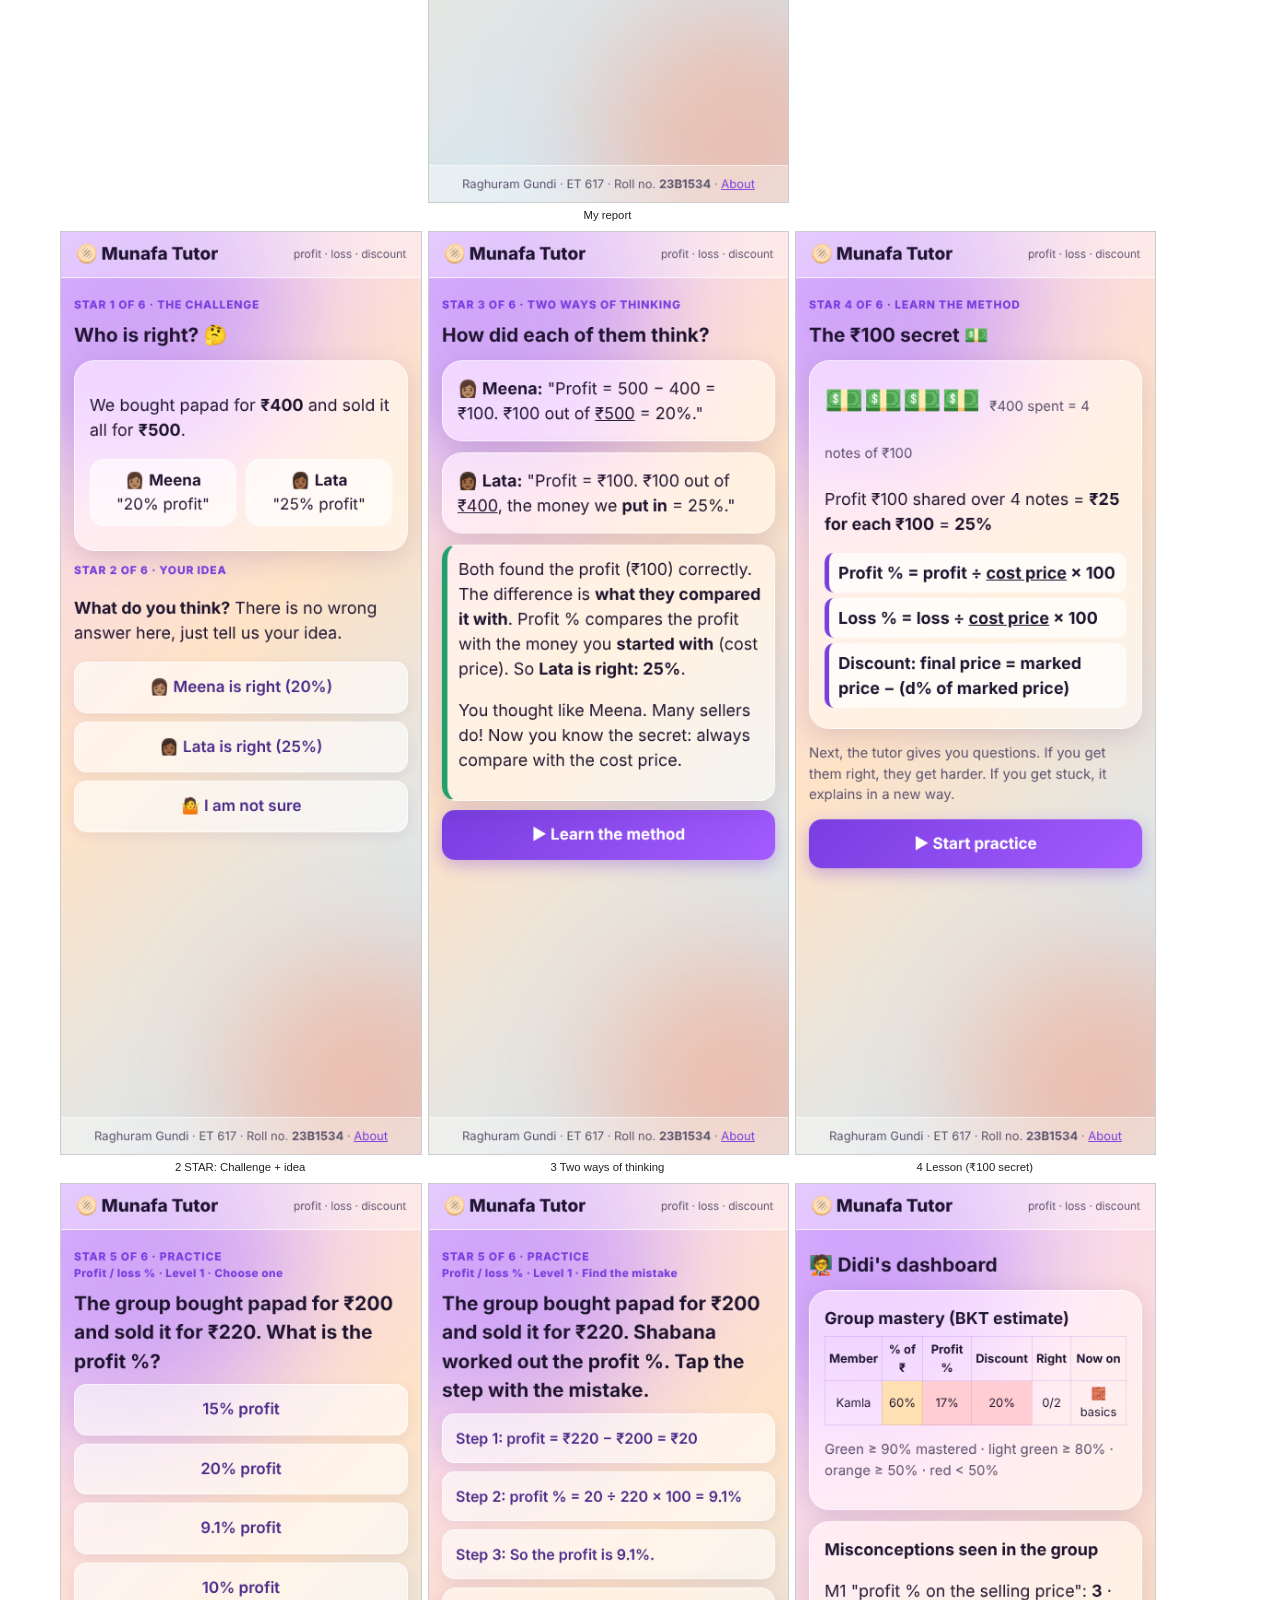
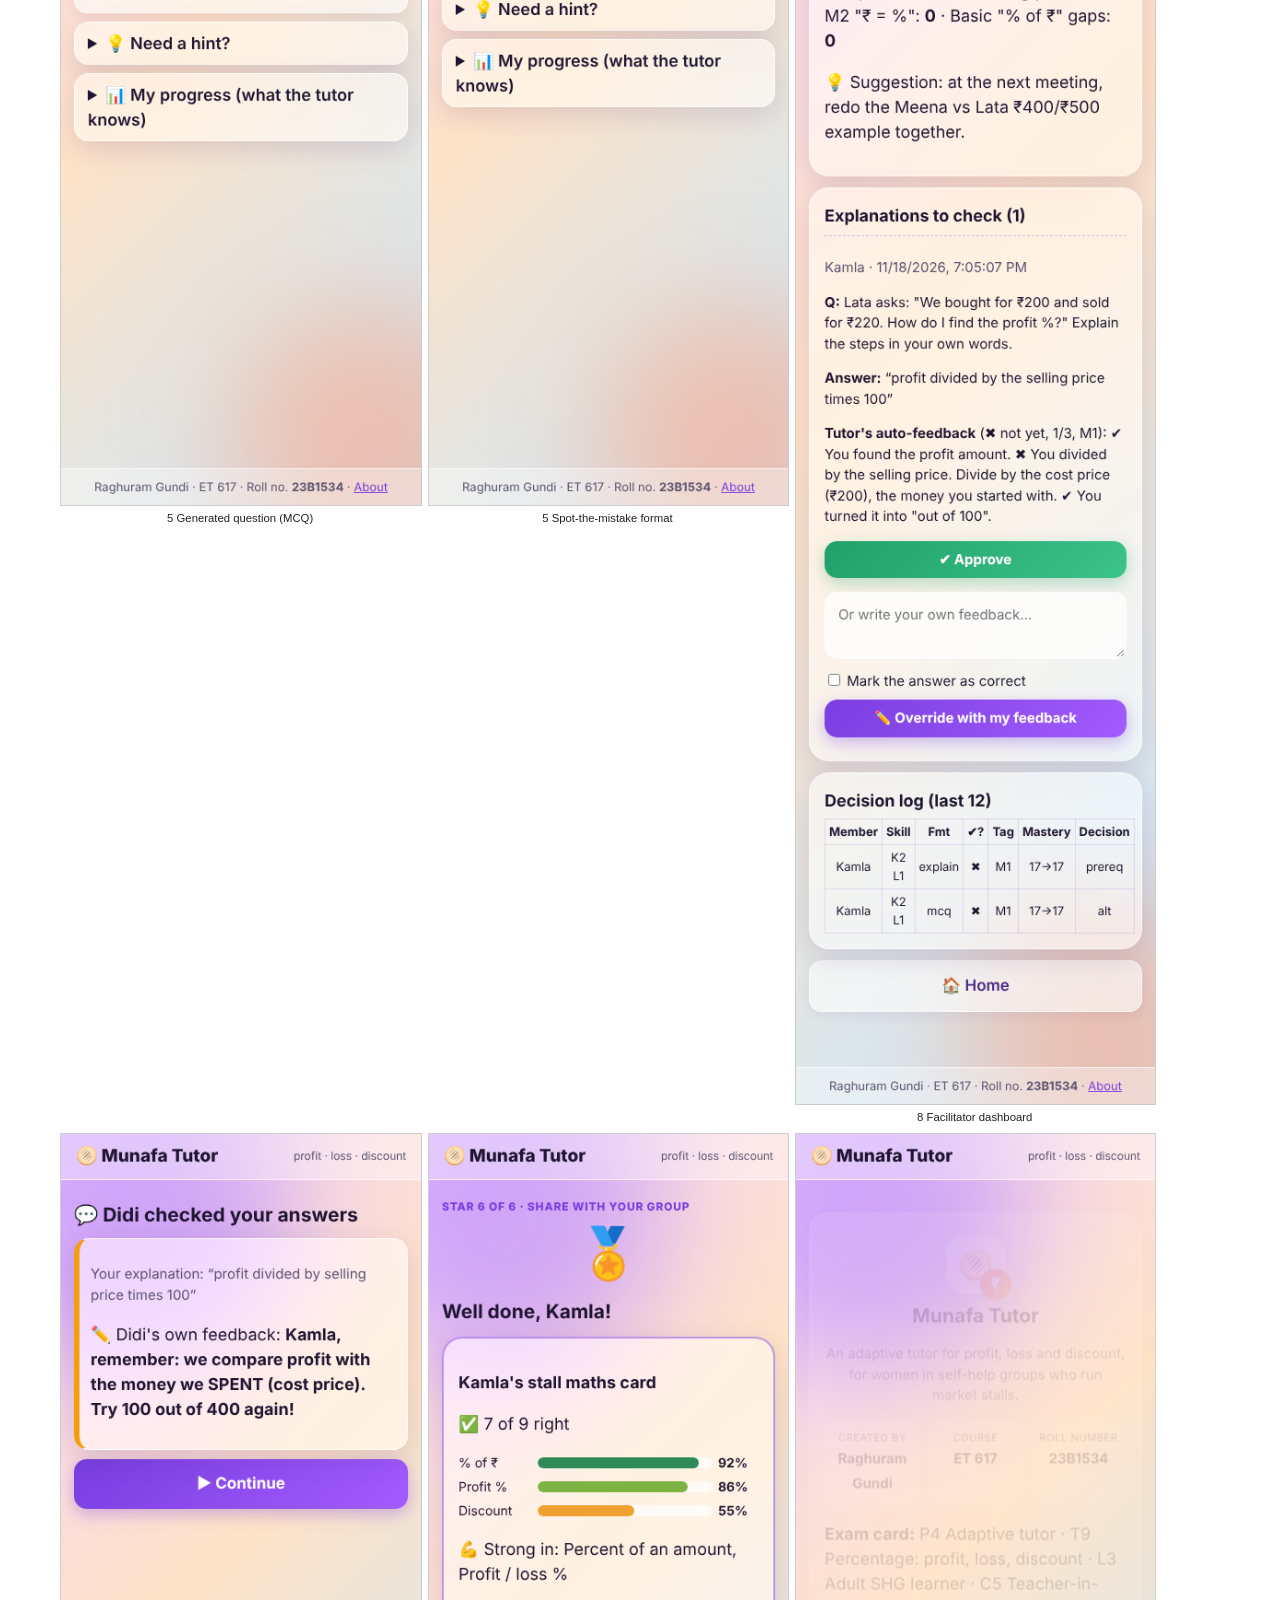
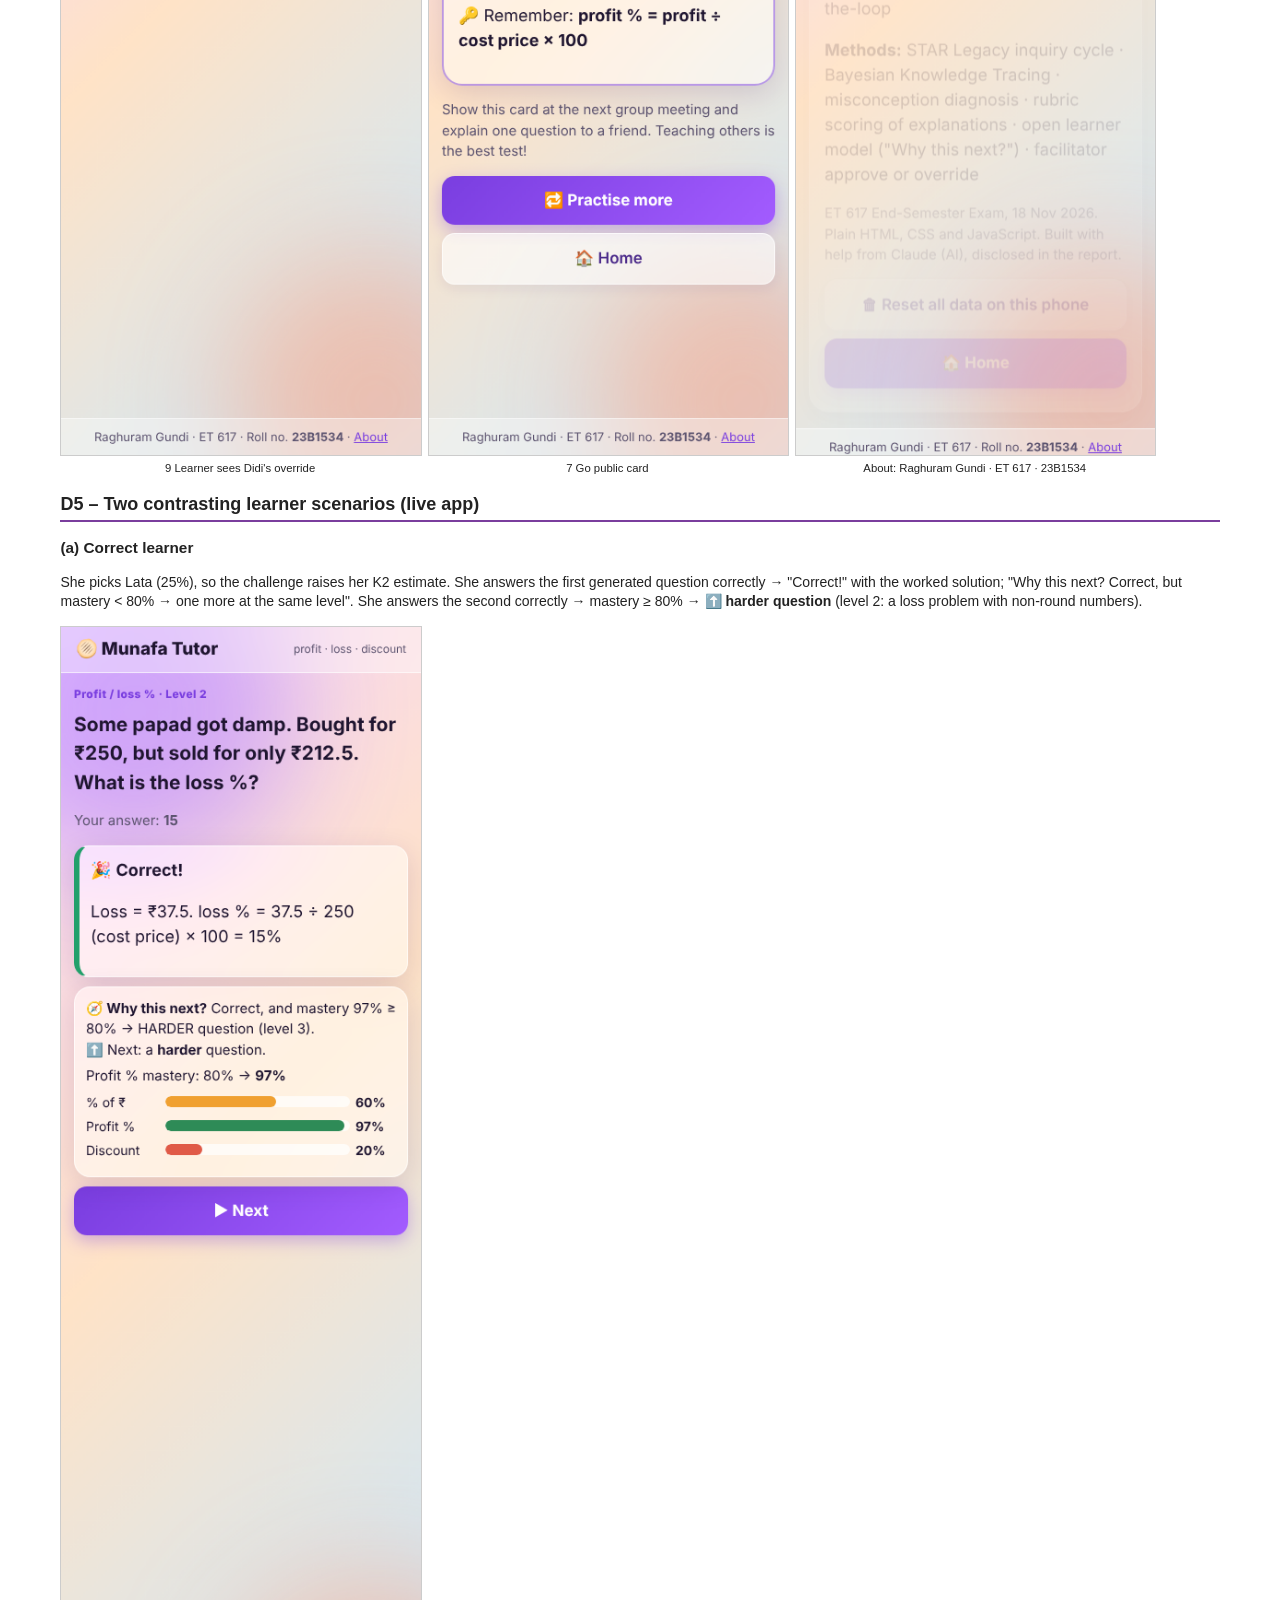
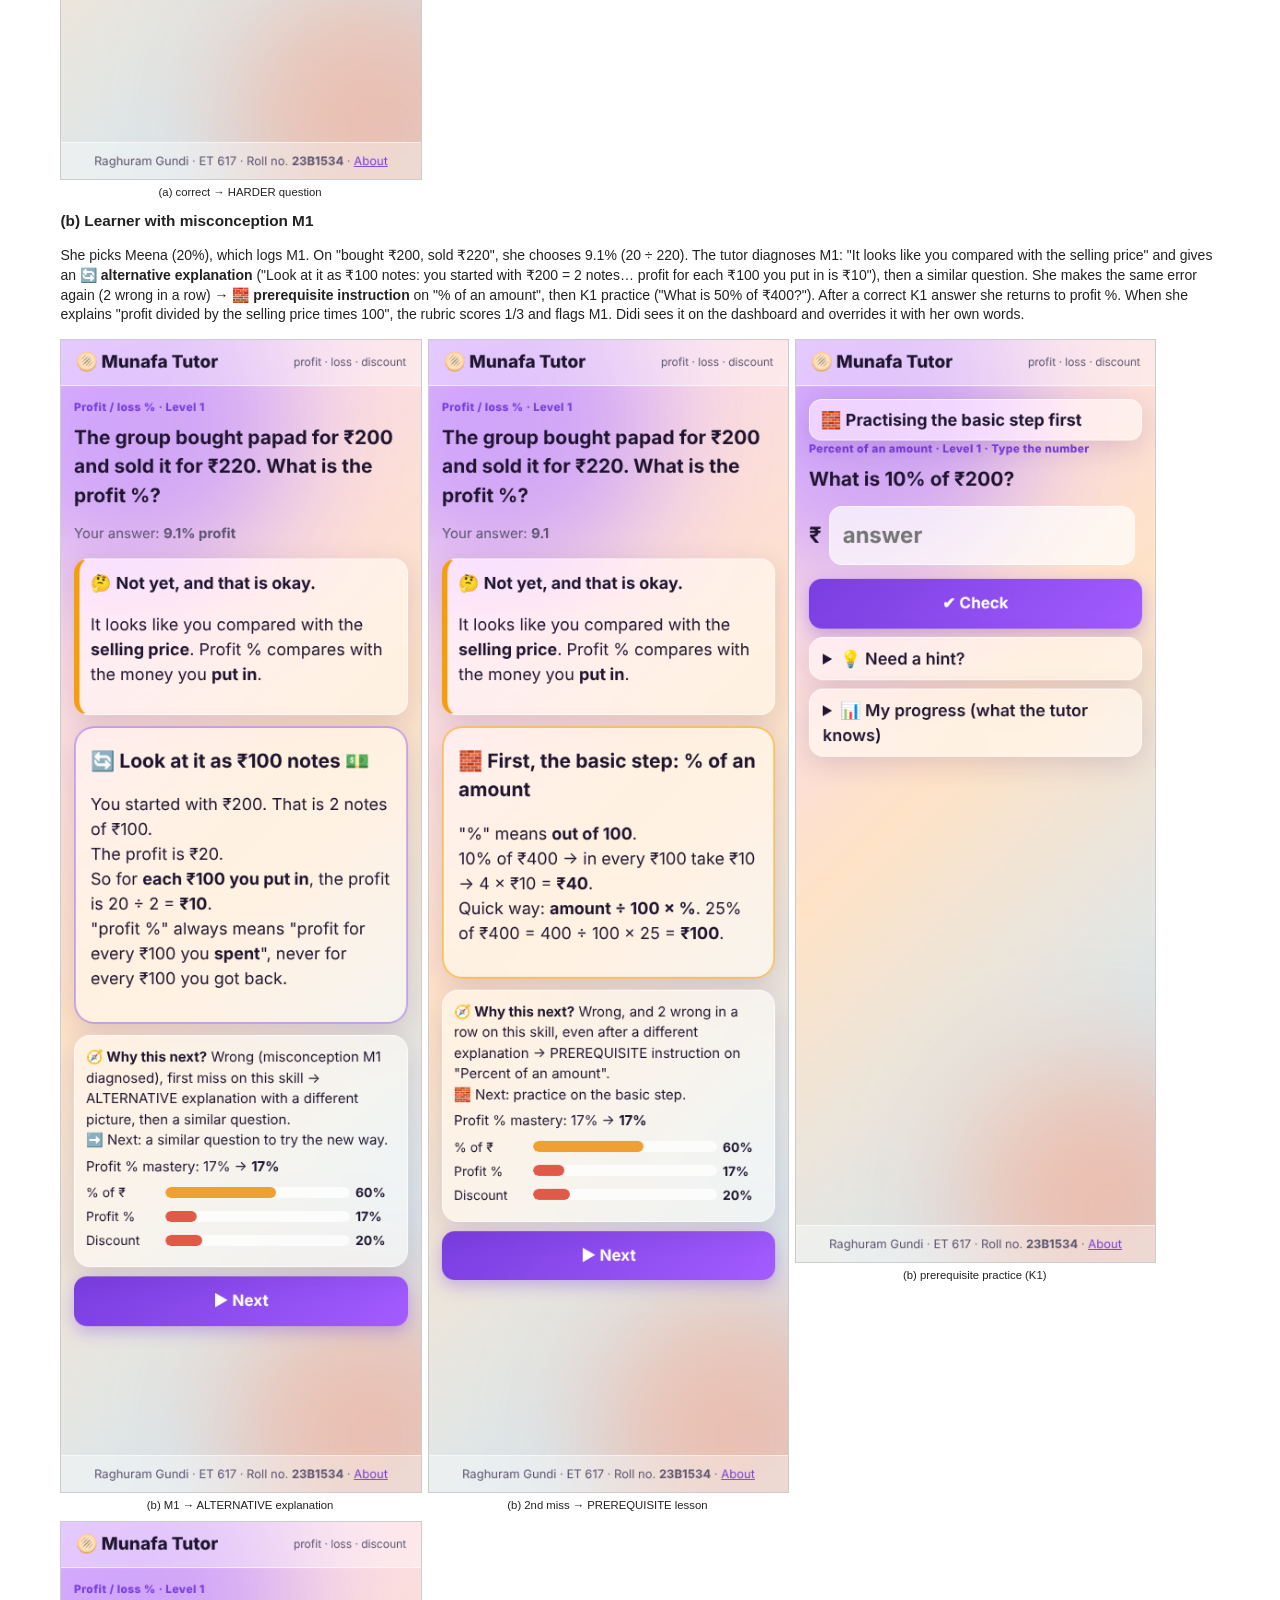
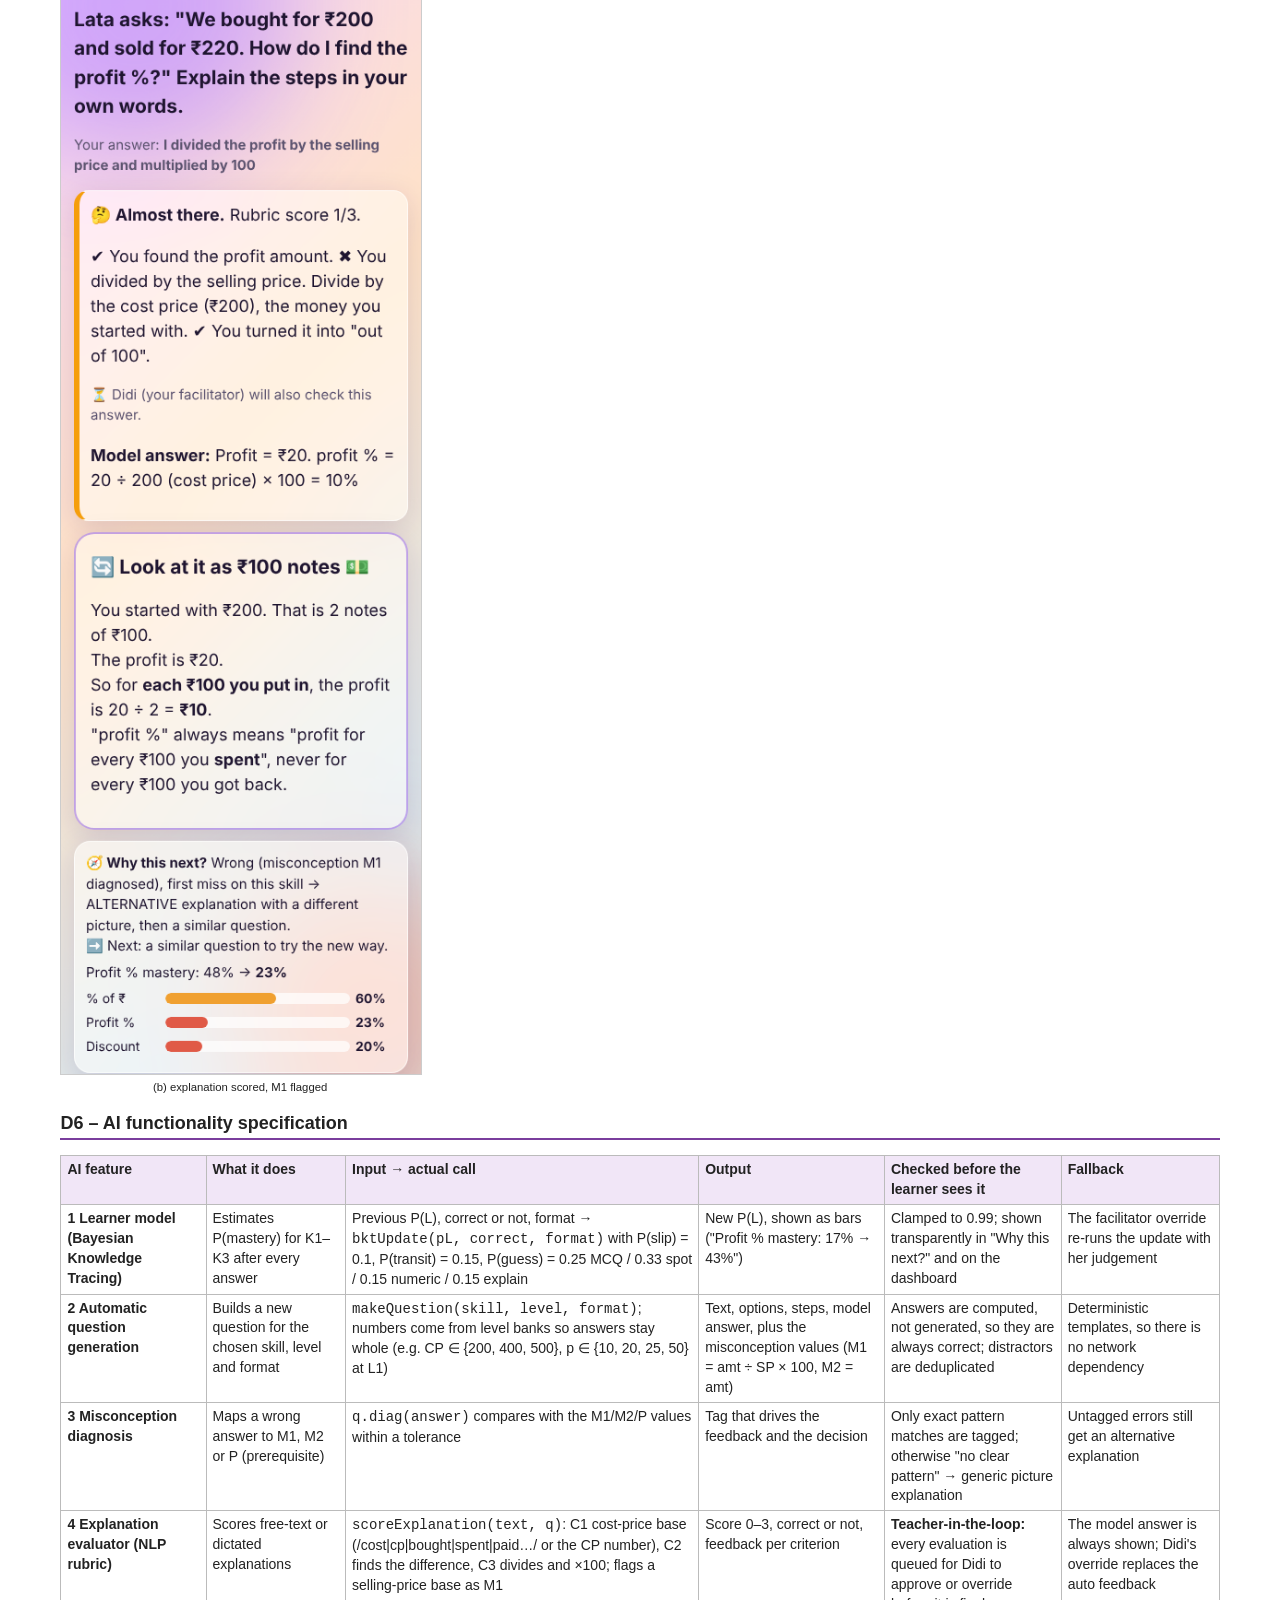
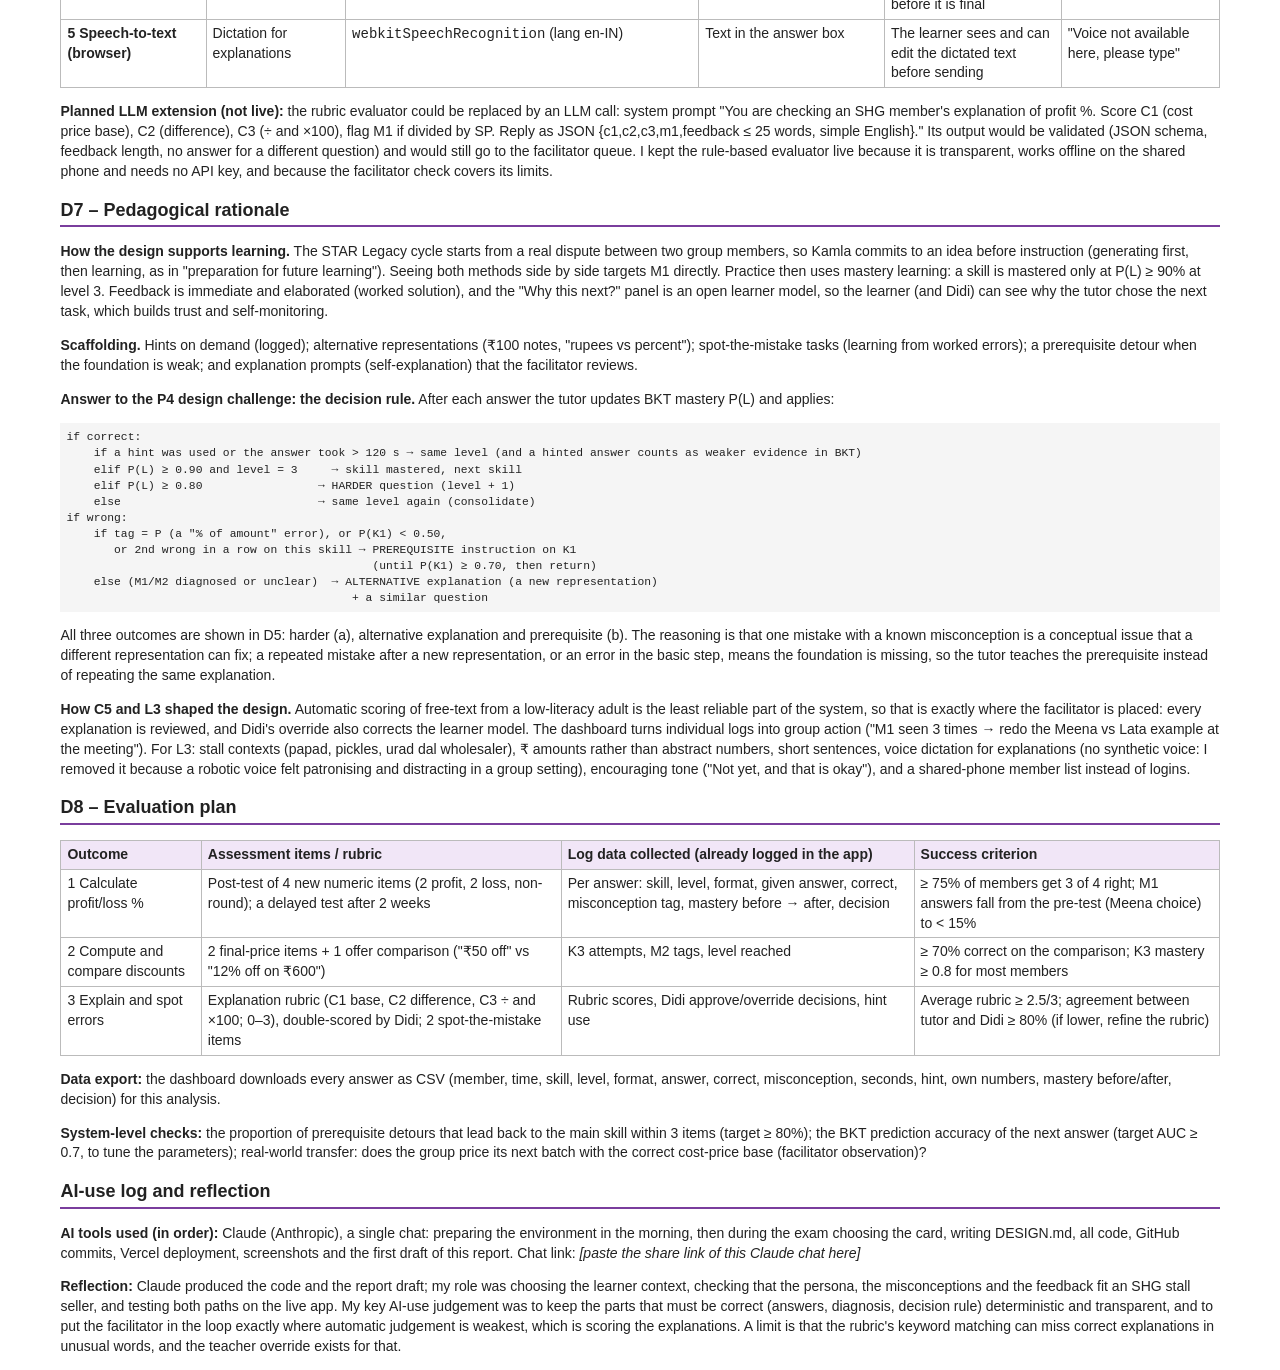
==== commit 3531c856: "Pop-up calculator on every screen; whole-rupee prices at level 2; report update" ====
--- a/report/report.html
+++ b/report/report.html
@@ -78,7 +78,7 @@
 
 <h2>D4 – Working application</h2>
 <p><b>URL:</b> https://et617-23b1534.vercel.app · Plain HTML, CSS and JavaScript (engine.js = tutor logic, app.js = screens, style.css = glass interface); no template or UI library. Data is stored per member on the shared phone (localStorage). Roll no. 23B1534 is in the footer of every screen and on the About screen.</p>
-<p><b>Screen map (12 screens and states):</b> 1 Login (new member: picture + name + own 4-digit PIN; returning member: tap name → PIN keypad; Didi: PIN keypad) → <b>Profile hub</b> (stats, skill bars, next focus; buttons 📘 Take lesson · 🎯 Practise · 📊 My report · 💬 Didi's notes) → Take lesson: → 2 Challenge + Your idea → 3 Two ways of thinking → 4 Lesson → 5 Question (4 formats, hint, "My progress") → 6 Feedback + "🧭 Why this next?" with one of: correct / harder · alternative explanation · prerequisite lesson → back to 5 (K1 practice banner during the prerequisite) → 7 Summary card (Go public) → back to the Profile. <b>My report</b>: mastery-over-time chart, results by skill and by question type, hints and time, mistakes to watch, last answers. Practice can be paused at any time ("Stop and go to my profile"). Side branches: 8 Facilitator PIN → Dashboard (mastery heatmap, misconception counts, review queue, decision log) · 9 "Didi checked your answers" (shown to the learner on her next login) · About.</p>
+<p><b>Screen map (12 screens and states):</b> 1 Login (new member: picture + name + own 4-digit PIN; returning member: tap name → PIN keypad; Didi: PIN keypad) → <b>Profile hub</b> (stats, skill bars, next focus; buttons 📘 Take lesson · 🎯 Practise · 📊 My report · 💬 Didi's notes) → Take lesson: → 2 Challenge + Your idea → 3 Two ways of thinking → 4 Lesson → 5 Question (4 formats, hint, "My progress") → 6 Feedback + "🧭 Why this next?" with one of: correct / harder · alternative explanation · prerequisite lesson → back to 5 (K1 practice banner during the prerequisite) → 7 Summary card (Go public) → back to the Profile. <b>My report</b>: mastery-over-time chart, results by skill and by question type, hints and time, mistakes to watch, last answers. Practice can be paused at any time ("Stop and go to my profile"). A floating <b>🧮 pop-up calculator</b> is available on every screen (with %, brackets and "Put answer in the box"): it removes the arithmetic load so the learner focuses on <i>which</i> numbers to divide, the concept being taught; opening it is logged as an interaction signal. Side branches: 8 Facilitator PIN → Dashboard (mastery heatmap, misconception counts, review queue, decision log) · 9 "Didi checked your answers" (shown to the learner on her next login) · About.</p>
 <p><b>C5 teacher-in-the-loop, visibly implemented:</b> every explanation the tutor scores goes into Didi's review queue with the tutor's rubric score and feedback. Didi presses <b>Approve</b> or writes her own feedback and presses <b>Override</b> (optionally marking the answer as correct, which also corrects the learner's BKT mastery). The learner sees "⏳ Didi will also check this answer", and on her next login "💬 Didi checked your answers".</p>
 <div class="shots">
 <figure><img src="01-home.png">1 Login: member</figure>
@@ -86,6 +86,7 @@
 <figure><img src="19-pin-login.png">Returning member PIN</figure>
 <figure><img src="17-profile.png">Profile hub</figure>
 <figure><img src="18-report.png">My report</figure>
+<figure><img src="20-calculator.png">Pop-up calculator</figure>
 <figure><img src="02-challenge.png">2 STAR: Challenge + idea</figure>
 <figure><img src="03-perspectives.png">3 Two ways of thinking</figure>
 <figure><img src="04-lesson.png">4 Lesson (₹100 secret)</figure>
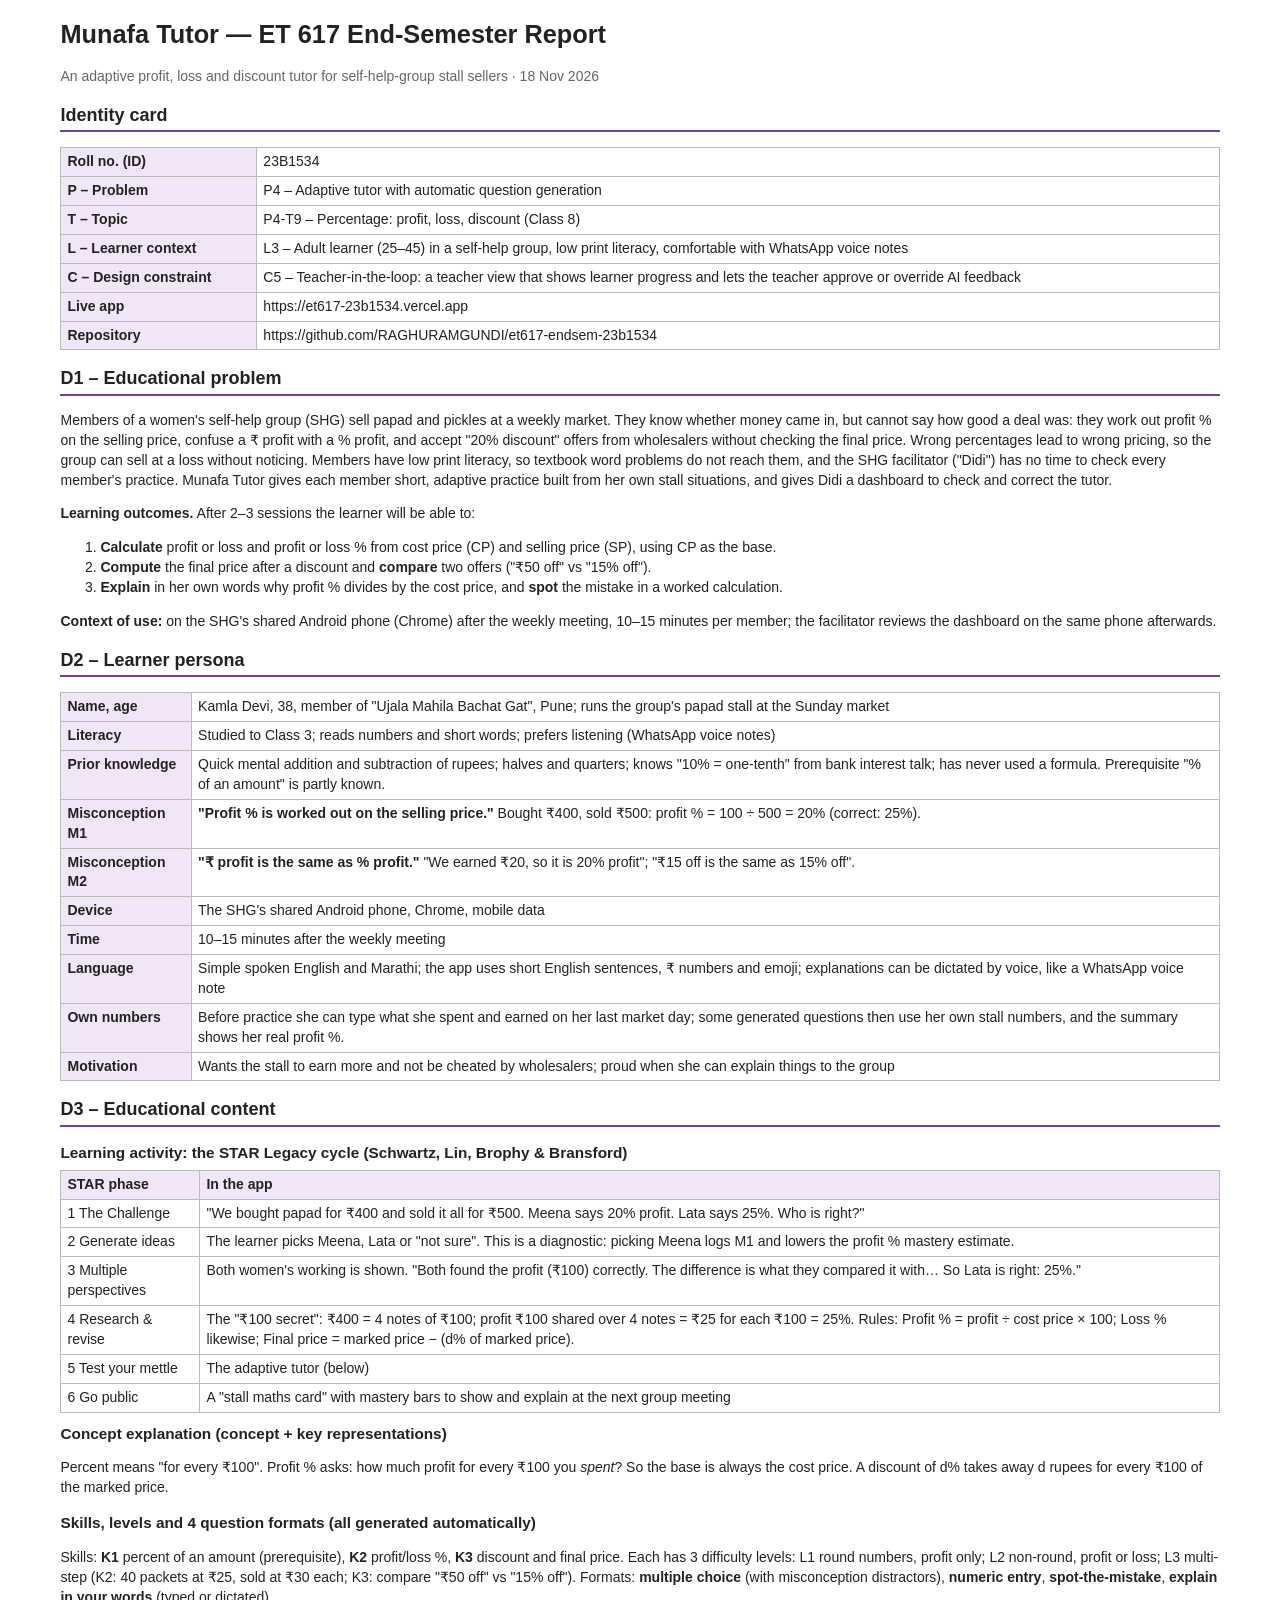
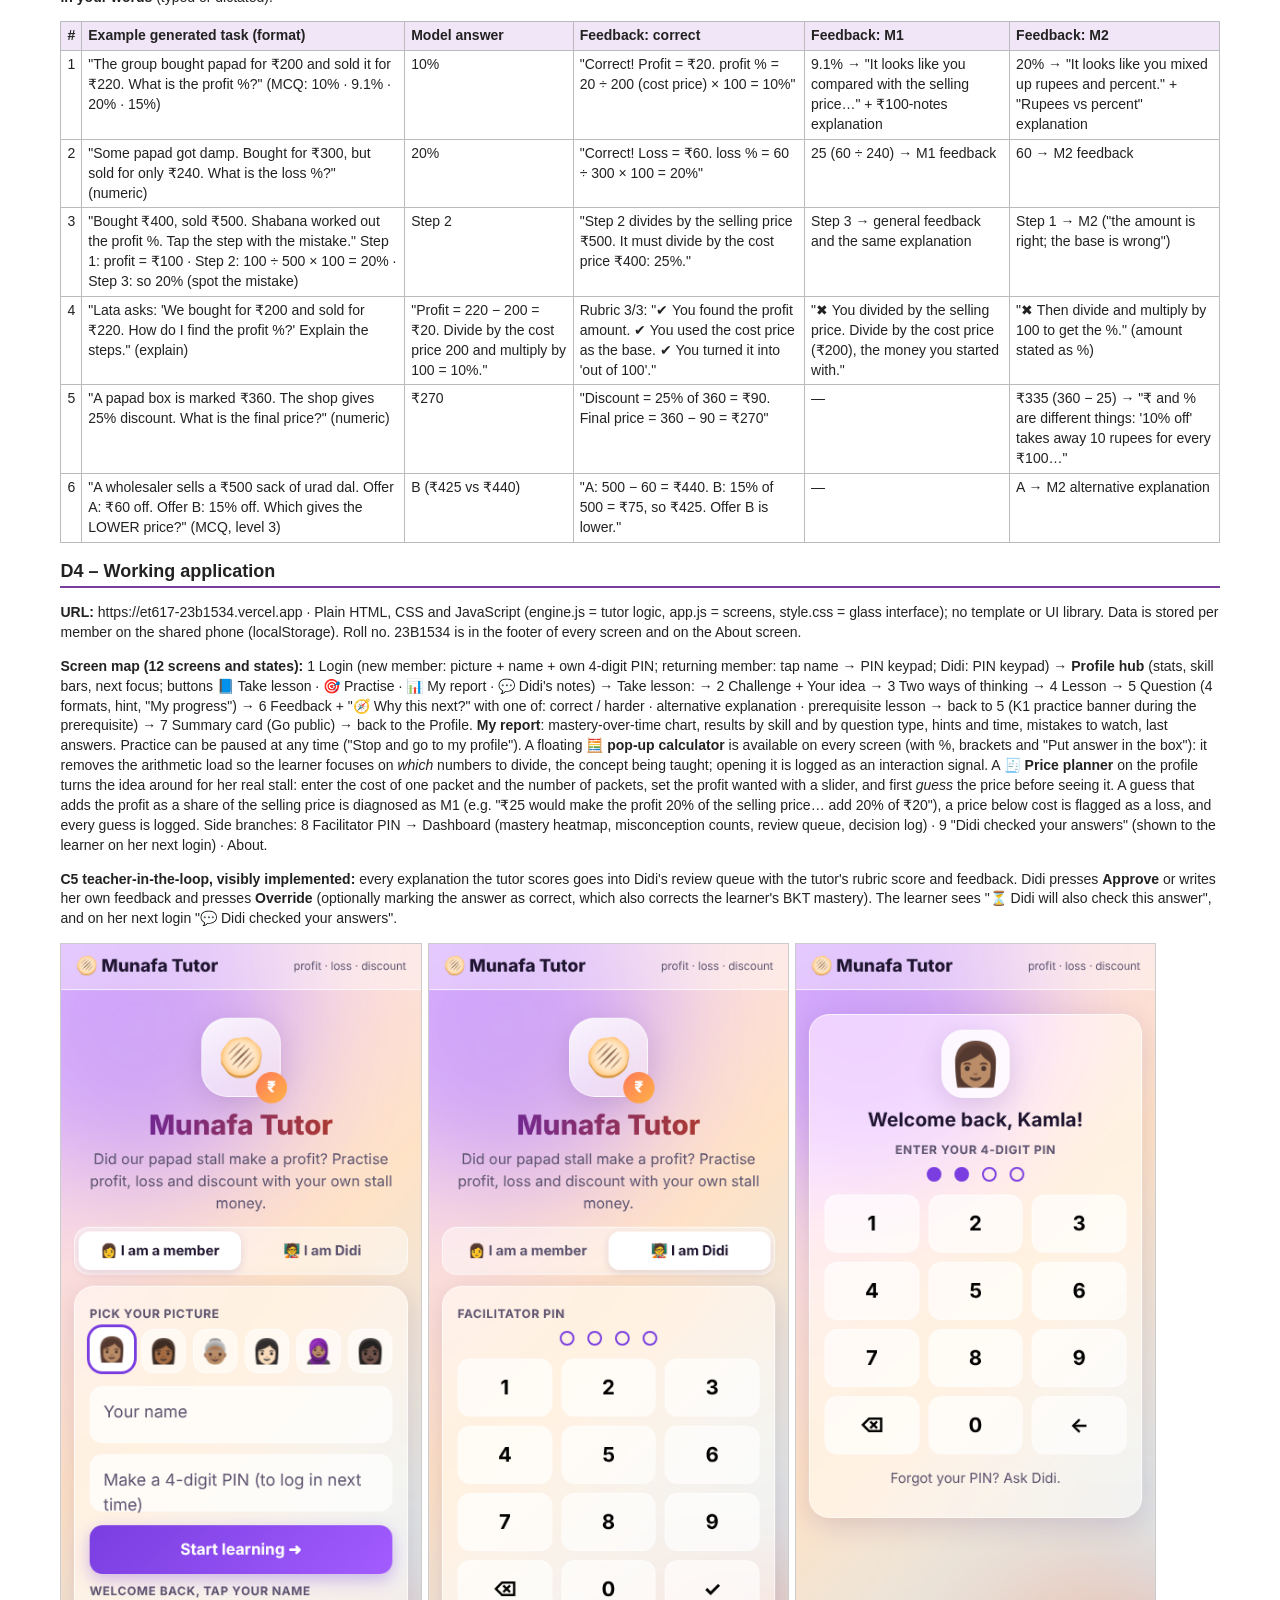
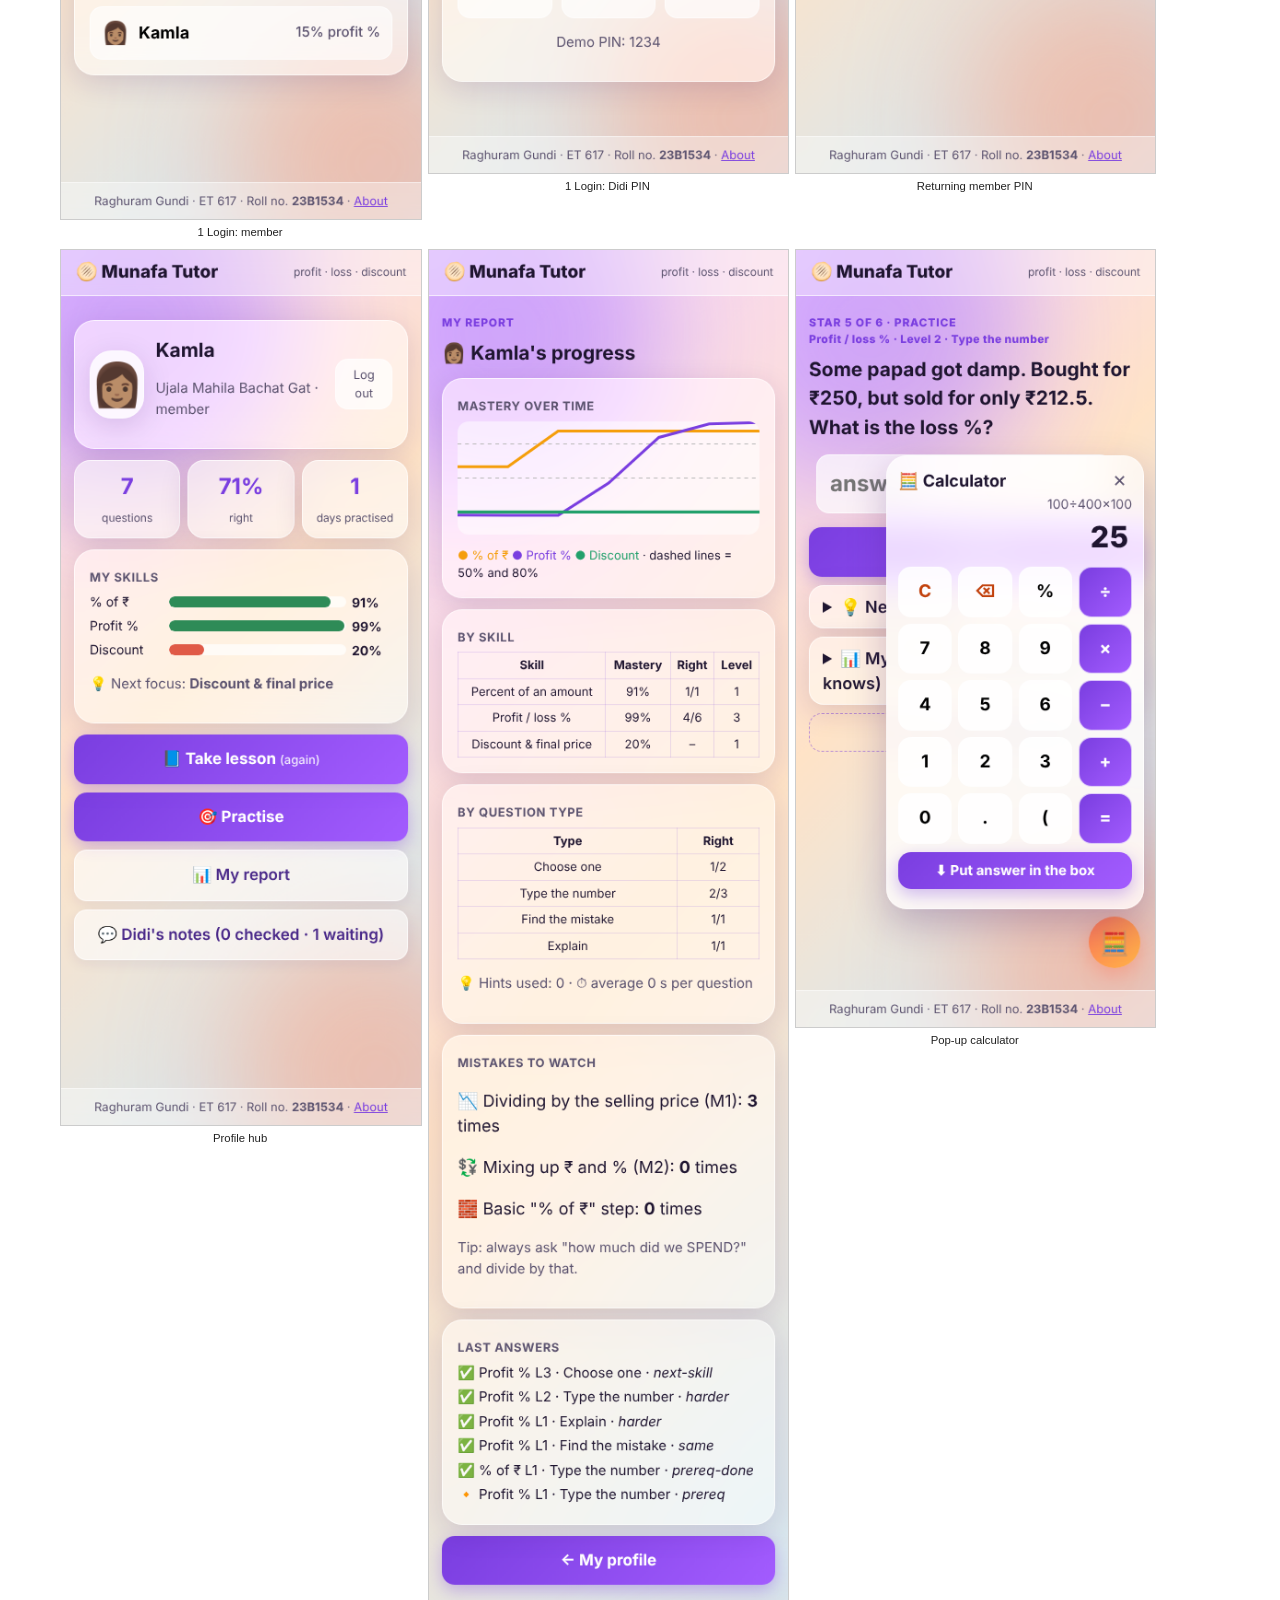
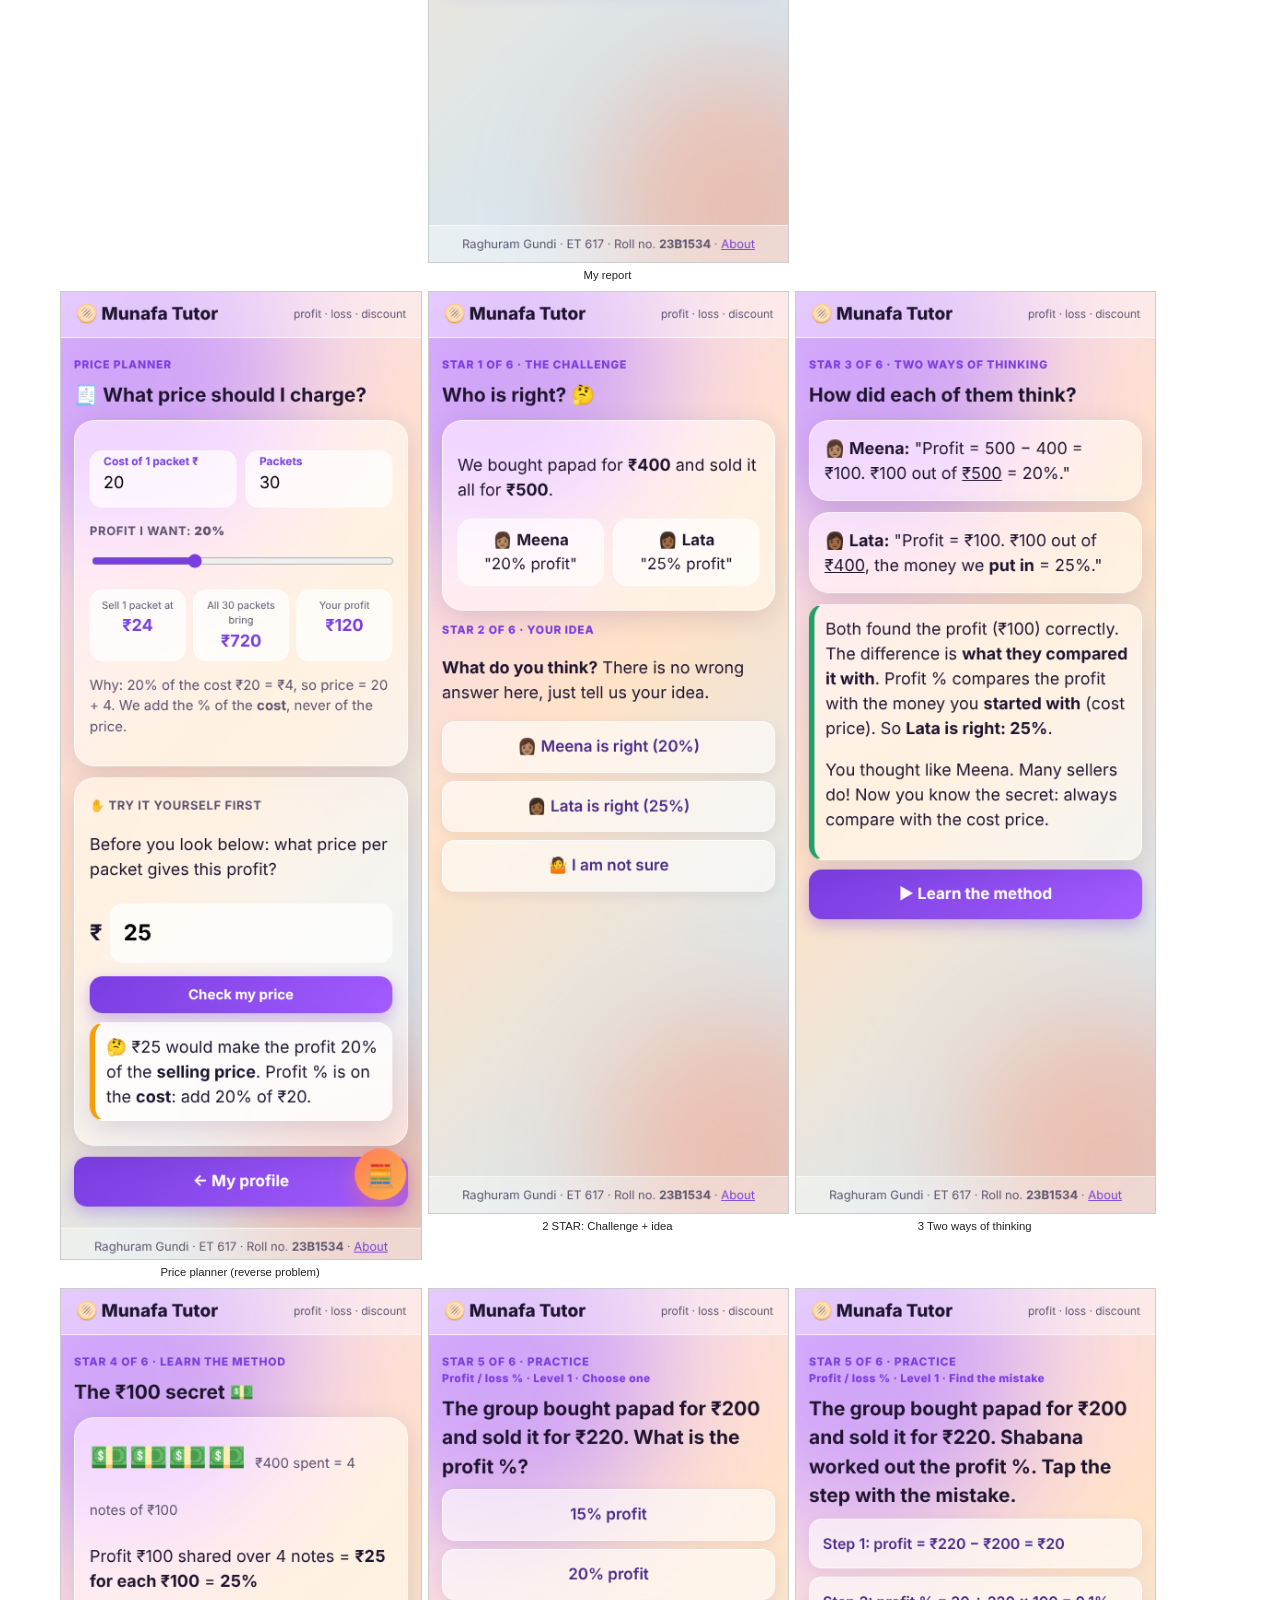
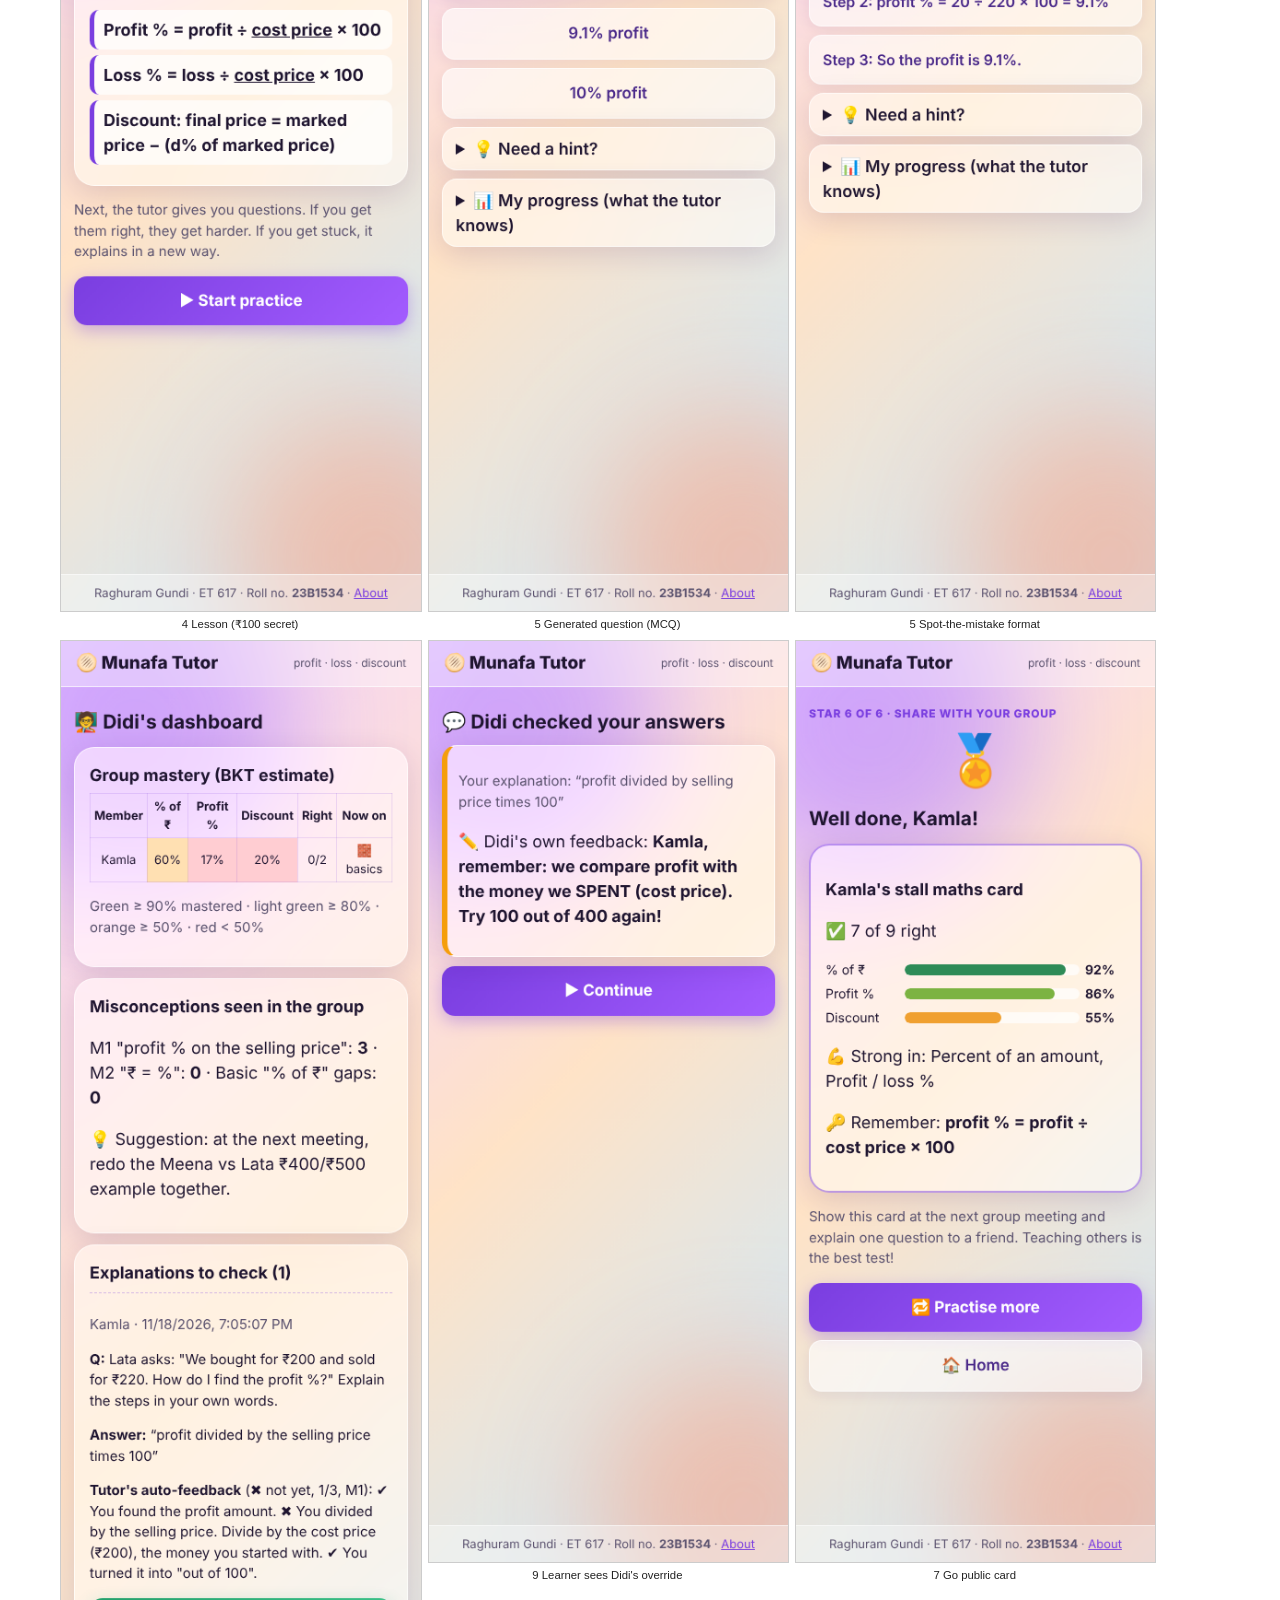
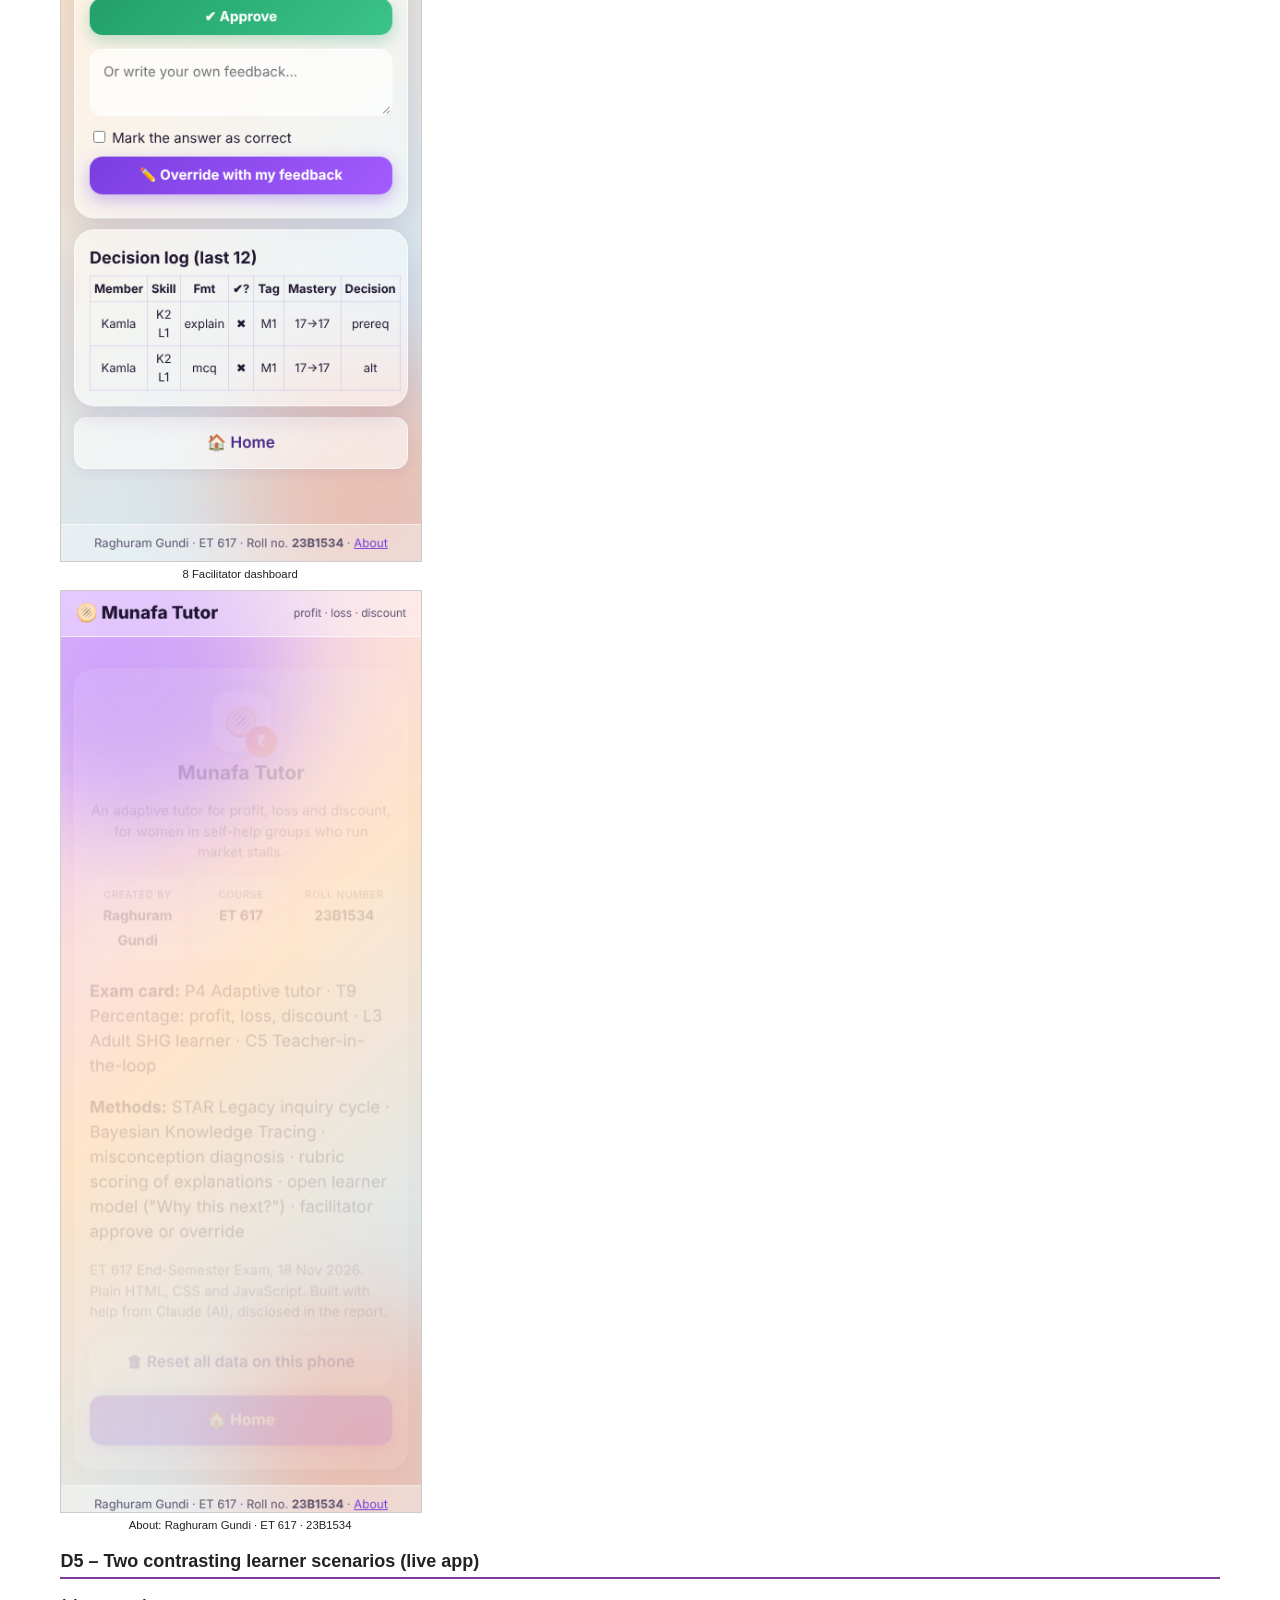
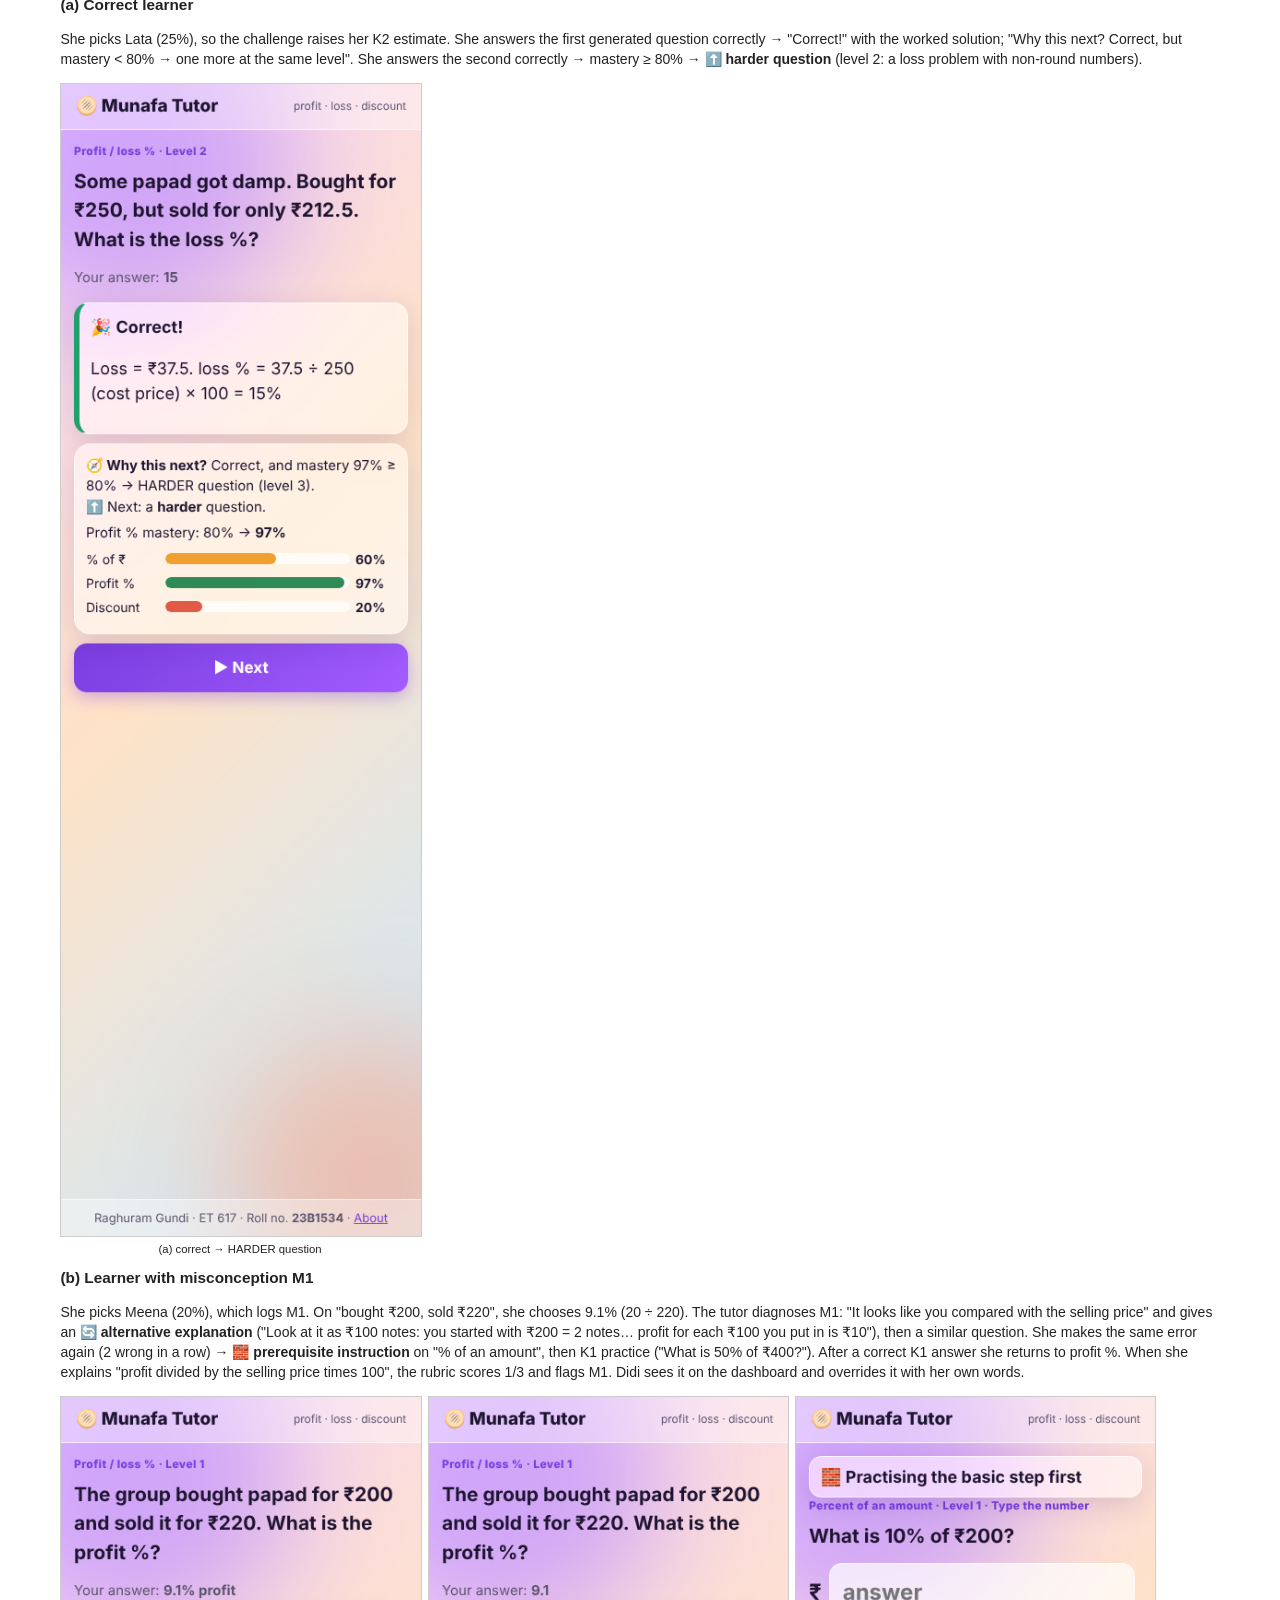
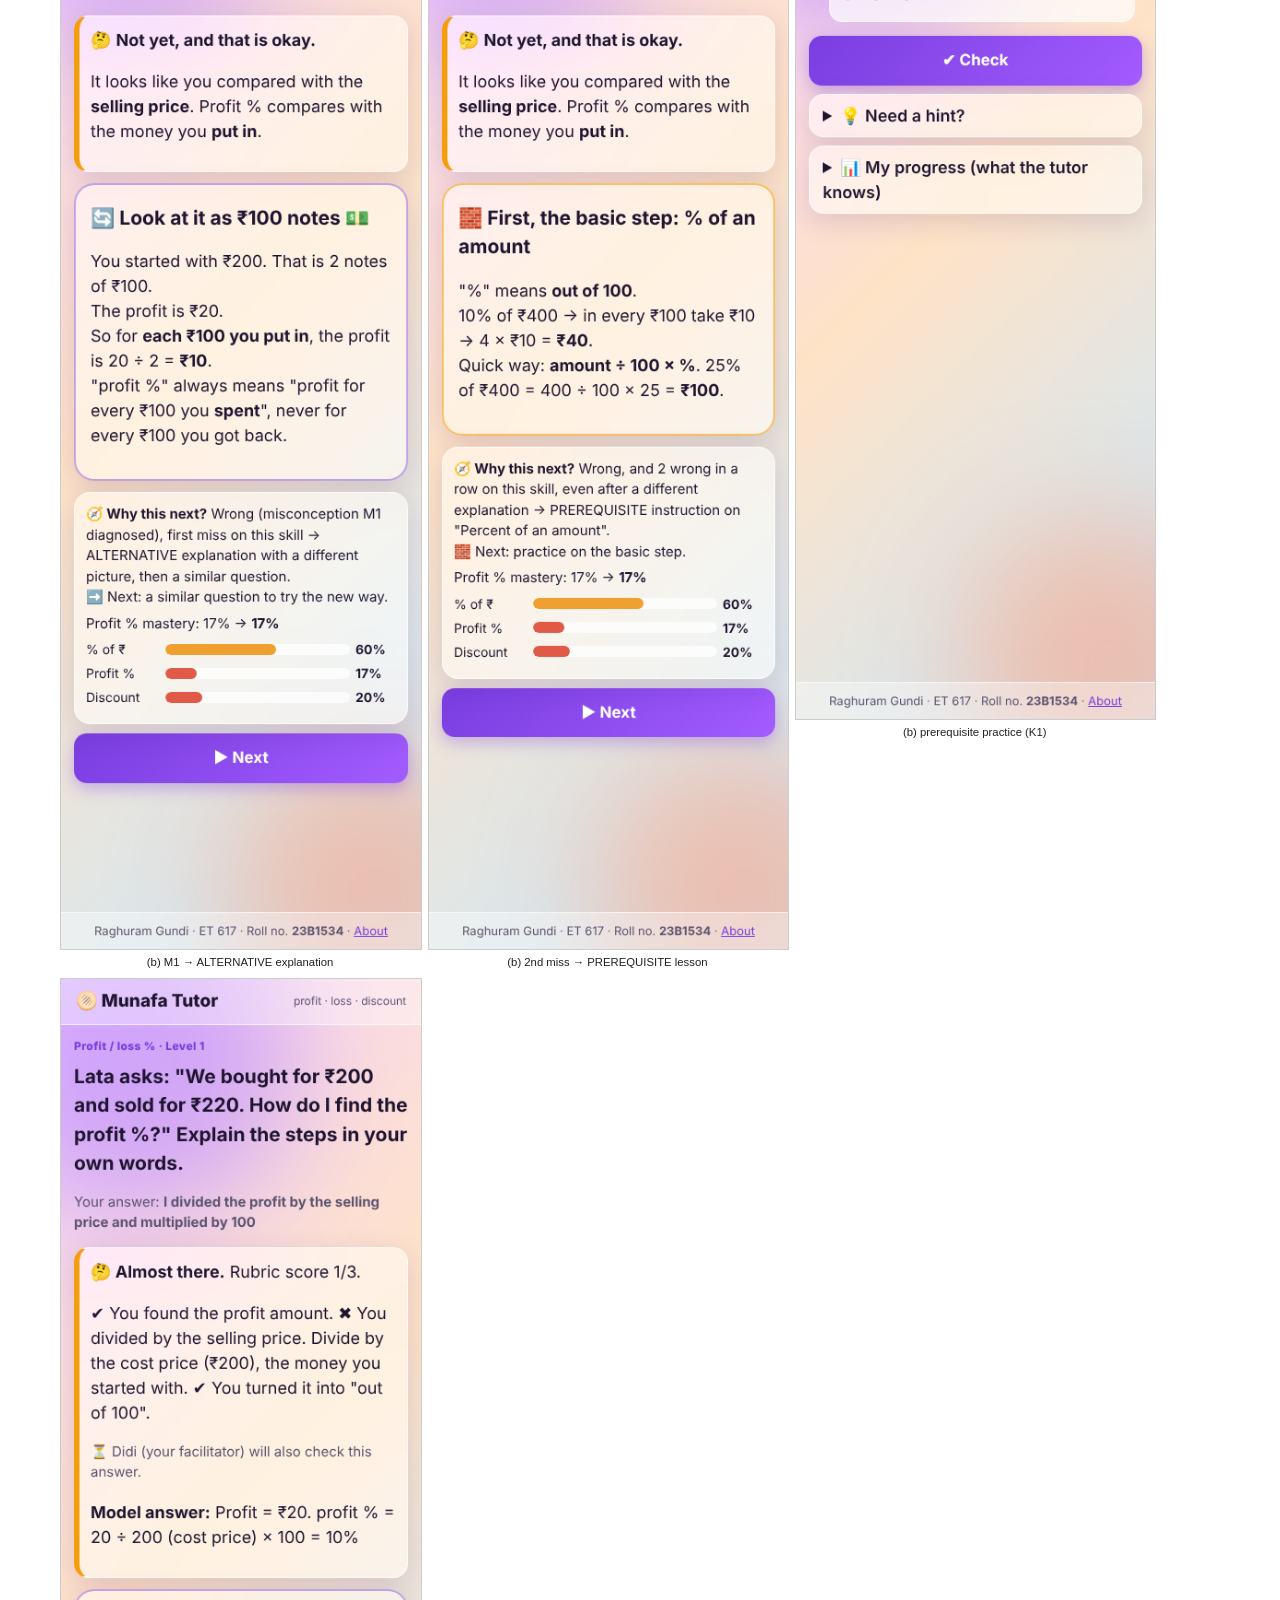
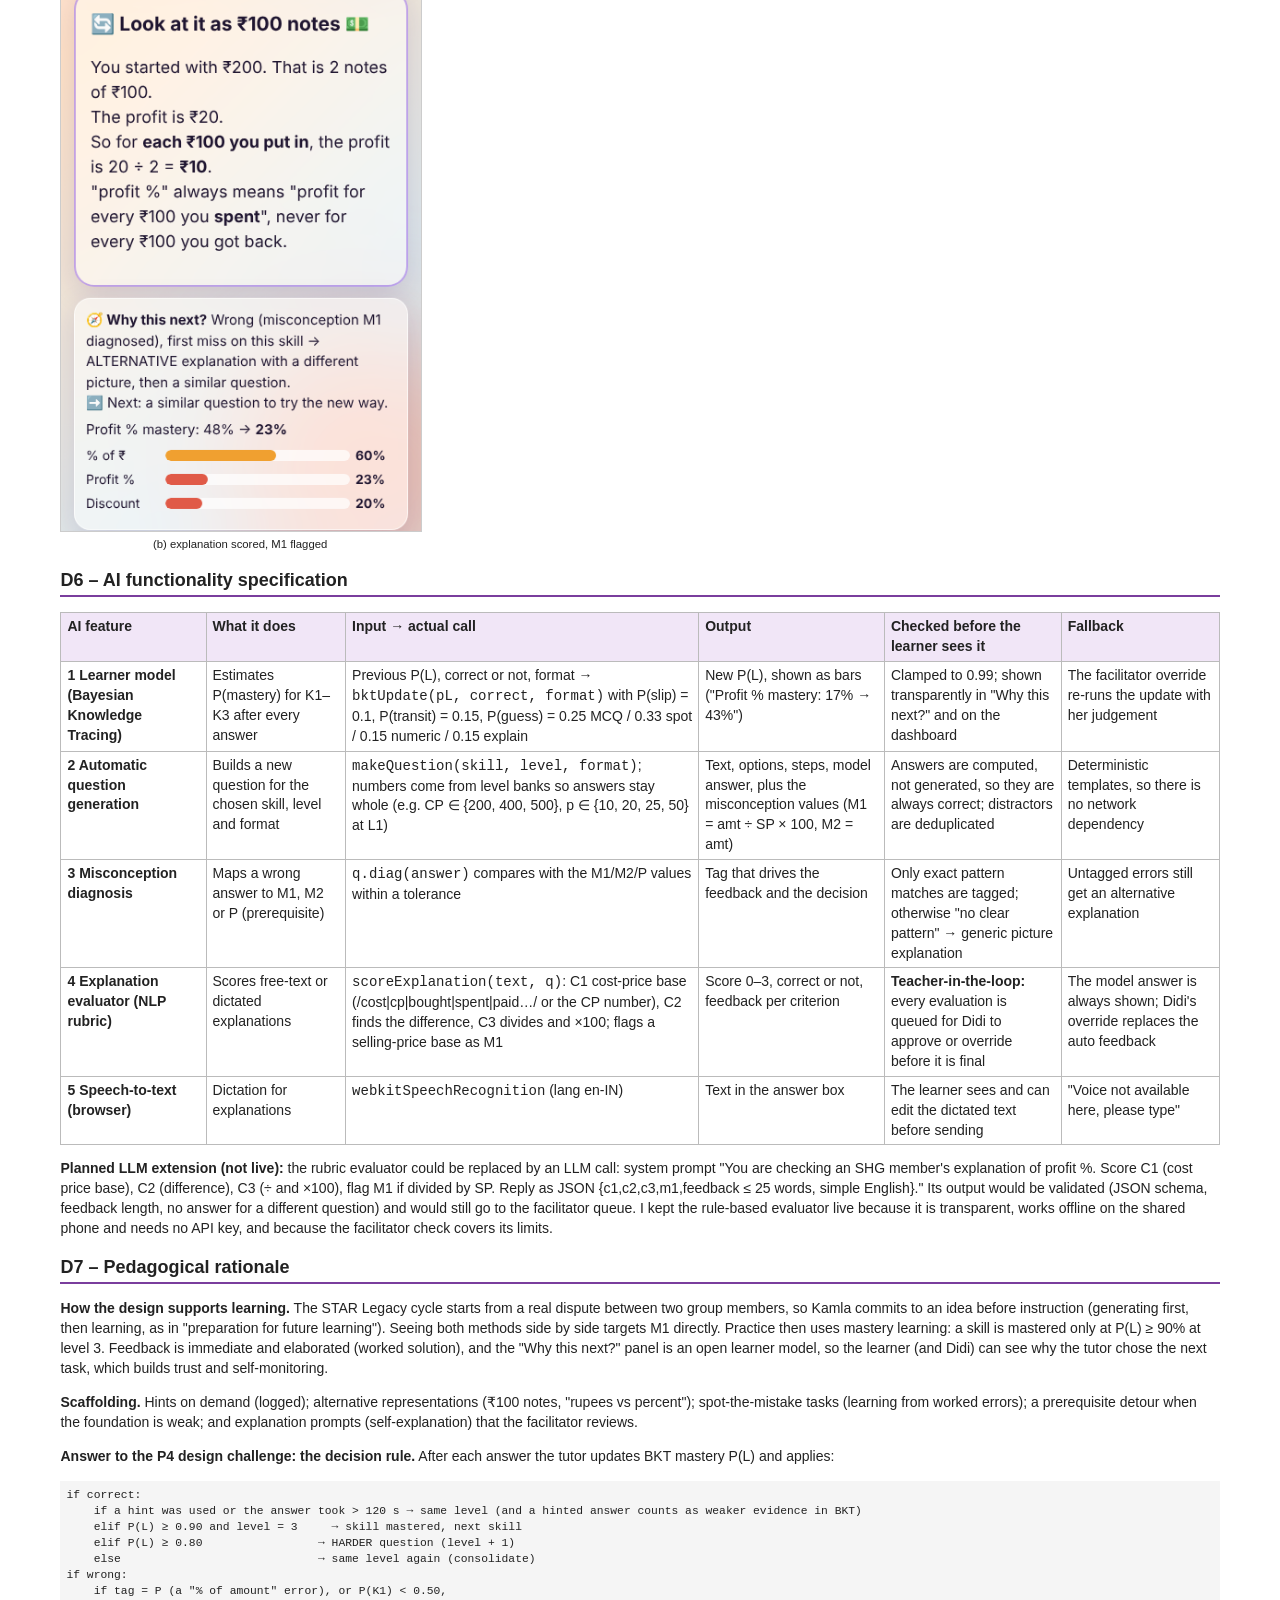
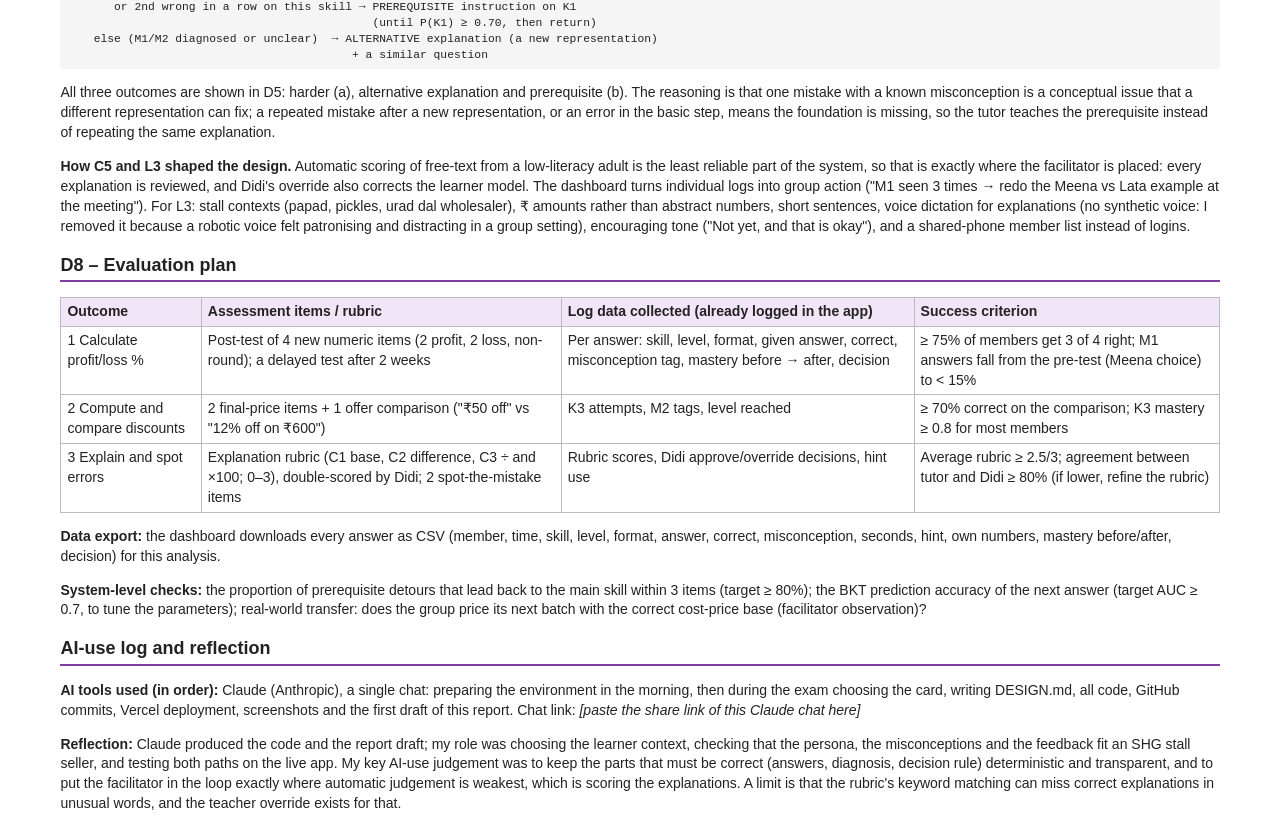
==== commit f29960e2: "Price planner: reverse problem with guess-first check and M1 diagnosis; report update" ====
--- a/report/report.html
+++ b/report/report.html
@@ -78,7 +78,7 @@
 
 <h2>D4 – Working application</h2>
 <p><b>URL:</b> https://et617-23b1534.vercel.app · Plain HTML, CSS and JavaScript (engine.js = tutor logic, app.js = screens, style.css = glass interface); no template or UI library. Data is stored per member on the shared phone (localStorage). Roll no. 23B1534 is in the footer of every screen and on the About screen.</p>
-<p><b>Screen map (12 screens and states):</b> 1 Login (new member: picture + name + own 4-digit PIN; returning member: tap name → PIN keypad; Didi: PIN keypad) → <b>Profile hub</b> (stats, skill bars, next focus; buttons 📘 Take lesson · 🎯 Practise · 📊 My report · 💬 Didi's notes) → Take lesson: → 2 Challenge + Your idea → 3 Two ways of thinking → 4 Lesson → 5 Question (4 formats, hint, "My progress") → 6 Feedback + "🧭 Why this next?" with one of: correct / harder · alternative explanation · prerequisite lesson → back to 5 (K1 practice banner during the prerequisite) → 7 Summary card (Go public) → back to the Profile. <b>My report</b>: mastery-over-time chart, results by skill and by question type, hints and time, mistakes to watch, last answers. Practice can be paused at any time ("Stop and go to my profile"). A floating <b>🧮 pop-up calculator</b> is available on every screen (with %, brackets and "Put answer in the box"): it removes the arithmetic load so the learner focuses on <i>which</i> numbers to divide, the concept being taught; opening it is logged as an interaction signal. Side branches: 8 Facilitator PIN → Dashboard (mastery heatmap, misconception counts, review queue, decision log) · 9 "Didi checked your answers" (shown to the learner on her next login) · About.</p>
+<p><b>Screen map (12 screens and states):</b> 1 Login (new member: picture + name + own 4-digit PIN; returning member: tap name → PIN keypad; Didi: PIN keypad) → <b>Profile hub</b> (stats, skill bars, next focus; buttons 📘 Take lesson · 🎯 Practise · 📊 My report · 💬 Didi's notes) → Take lesson: → 2 Challenge + Your idea → 3 Two ways of thinking → 4 Lesson → 5 Question (4 formats, hint, "My progress") → 6 Feedback + "🧭 Why this next?" with one of: correct / harder · alternative explanation · prerequisite lesson → back to 5 (K1 practice banner during the prerequisite) → 7 Summary card (Go public) → back to the Profile. <b>My report</b>: mastery-over-time chart, results by skill and by question type, hints and time, mistakes to watch, last answers. Practice can be paused at any time ("Stop and go to my profile"). A floating <b>🧮 pop-up calculator</b> is available on every screen (with %, brackets and "Put answer in the box"): it removes the arithmetic load so the learner focuses on <i>which</i> numbers to divide, the concept being taught; opening it is logged as an interaction signal. A <b>🧾 Price planner</b> on the profile turns the idea around for her real stall: enter the cost of one packet and the number of packets, set the profit wanted with a slider, and first <i>guess</i> the price before seeing it. A guess that adds the profit as a share of the selling price is diagnosed as M1 (e.g. "₹25 would make the profit 20% of the selling price… add 20% of ₹20"), a price below cost is flagged as a loss, and every guess is logged. Side branches: 8 Facilitator PIN → Dashboard (mastery heatmap, misconception counts, review queue, decision log) · 9 "Didi checked your answers" (shown to the learner on her next login) · About.</p>
 <p><b>C5 teacher-in-the-loop, visibly implemented:</b> every explanation the tutor scores goes into Didi's review queue with the tutor's rubric score and feedback. Didi presses <b>Approve</b> or writes her own feedback and presses <b>Override</b> (optionally marking the answer as correct, which also corrects the learner's BKT mastery). The learner sees "⏳ Didi will also check this answer", and on her next login "💬 Didi checked your answers".</p>
 <div class="shots">
 <figure><img src="01-home.png">1 Login: member</figure>
@@ -87,6 +87,7 @@
 <figure><img src="17-profile.png">Profile hub</figure>
 <figure><img src="18-report.png">My report</figure>
 <figure><img src="20-calculator.png">Pop-up calculator</figure>
+<figure><img src="21-planner.png">Price planner (reverse problem)</figure>
 <figure><img src="02-challenge.png">2 STAR: Challenge + idea</figure>
 <figure><img src="03-perspectives.png">3 Two ways of thinking</figure>
 <figure><img src="04-lesson.png">4 Lesson (₹100 secret)</figure>
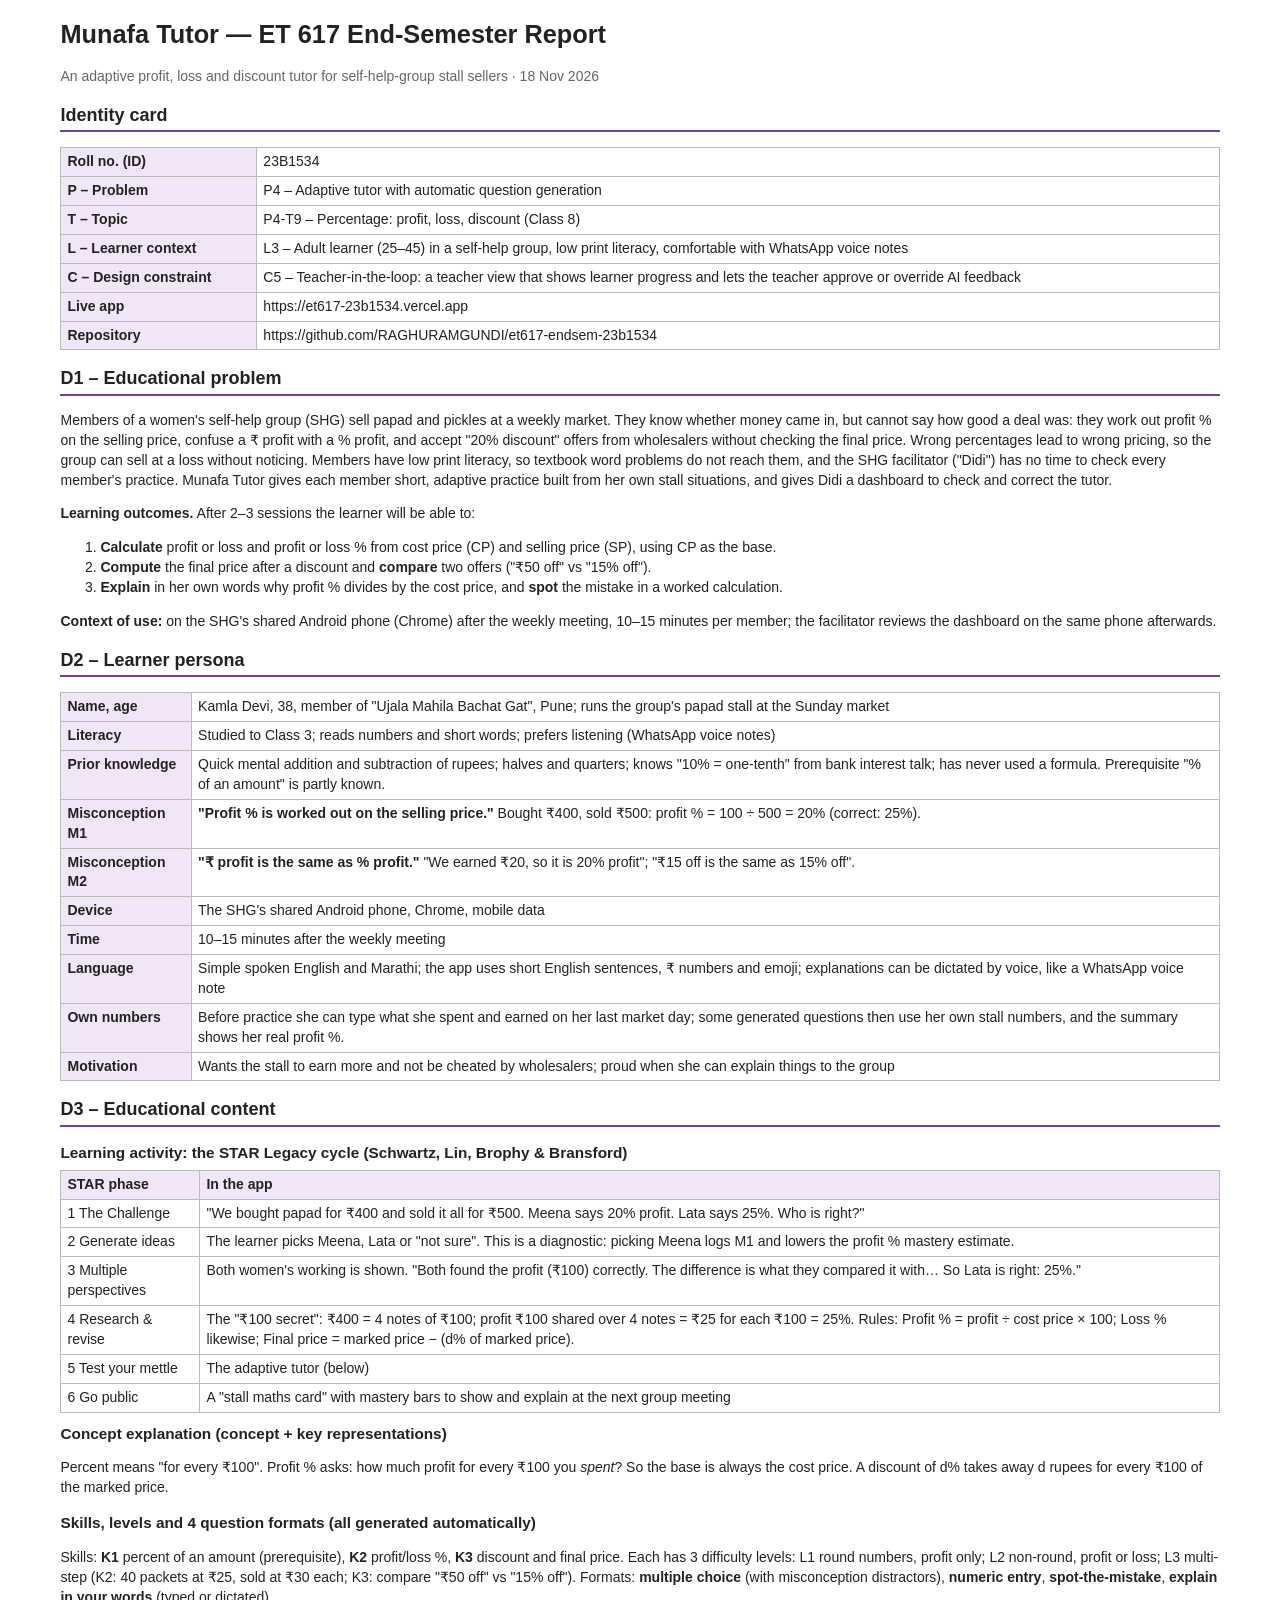
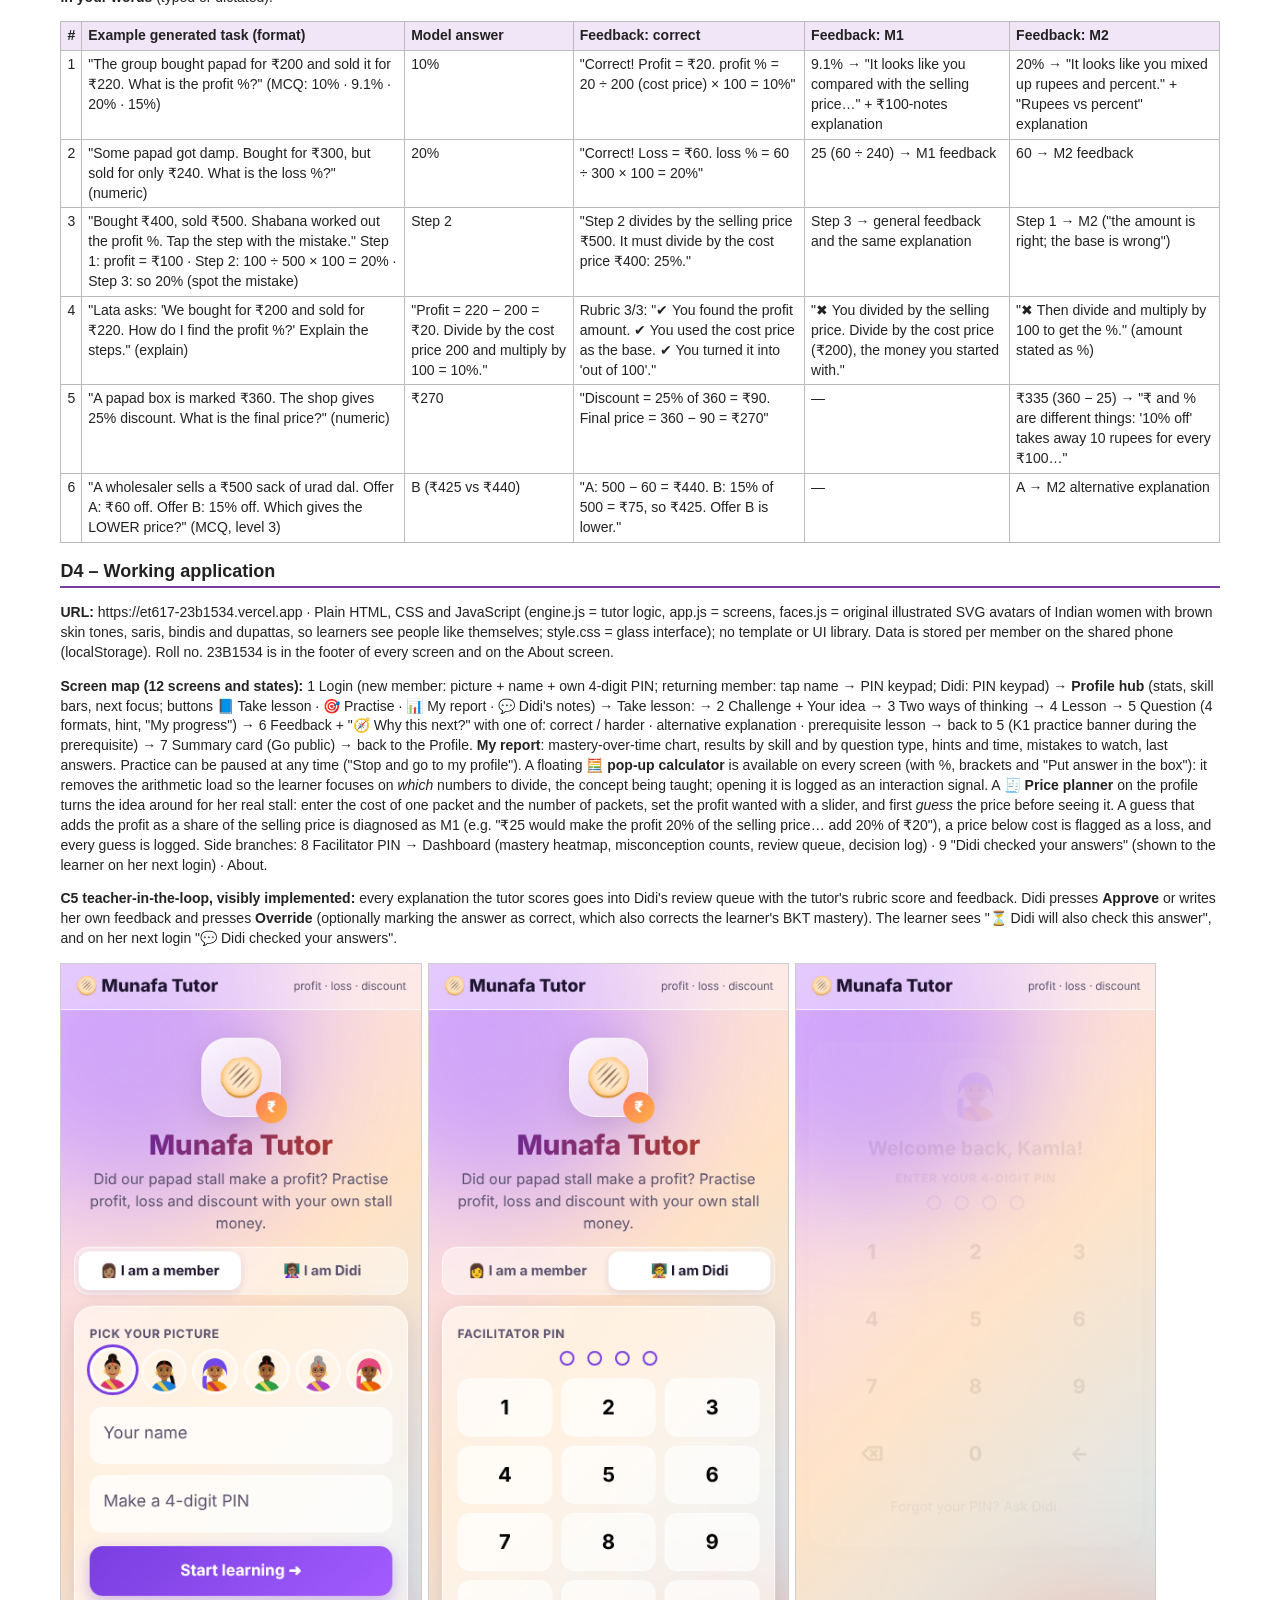
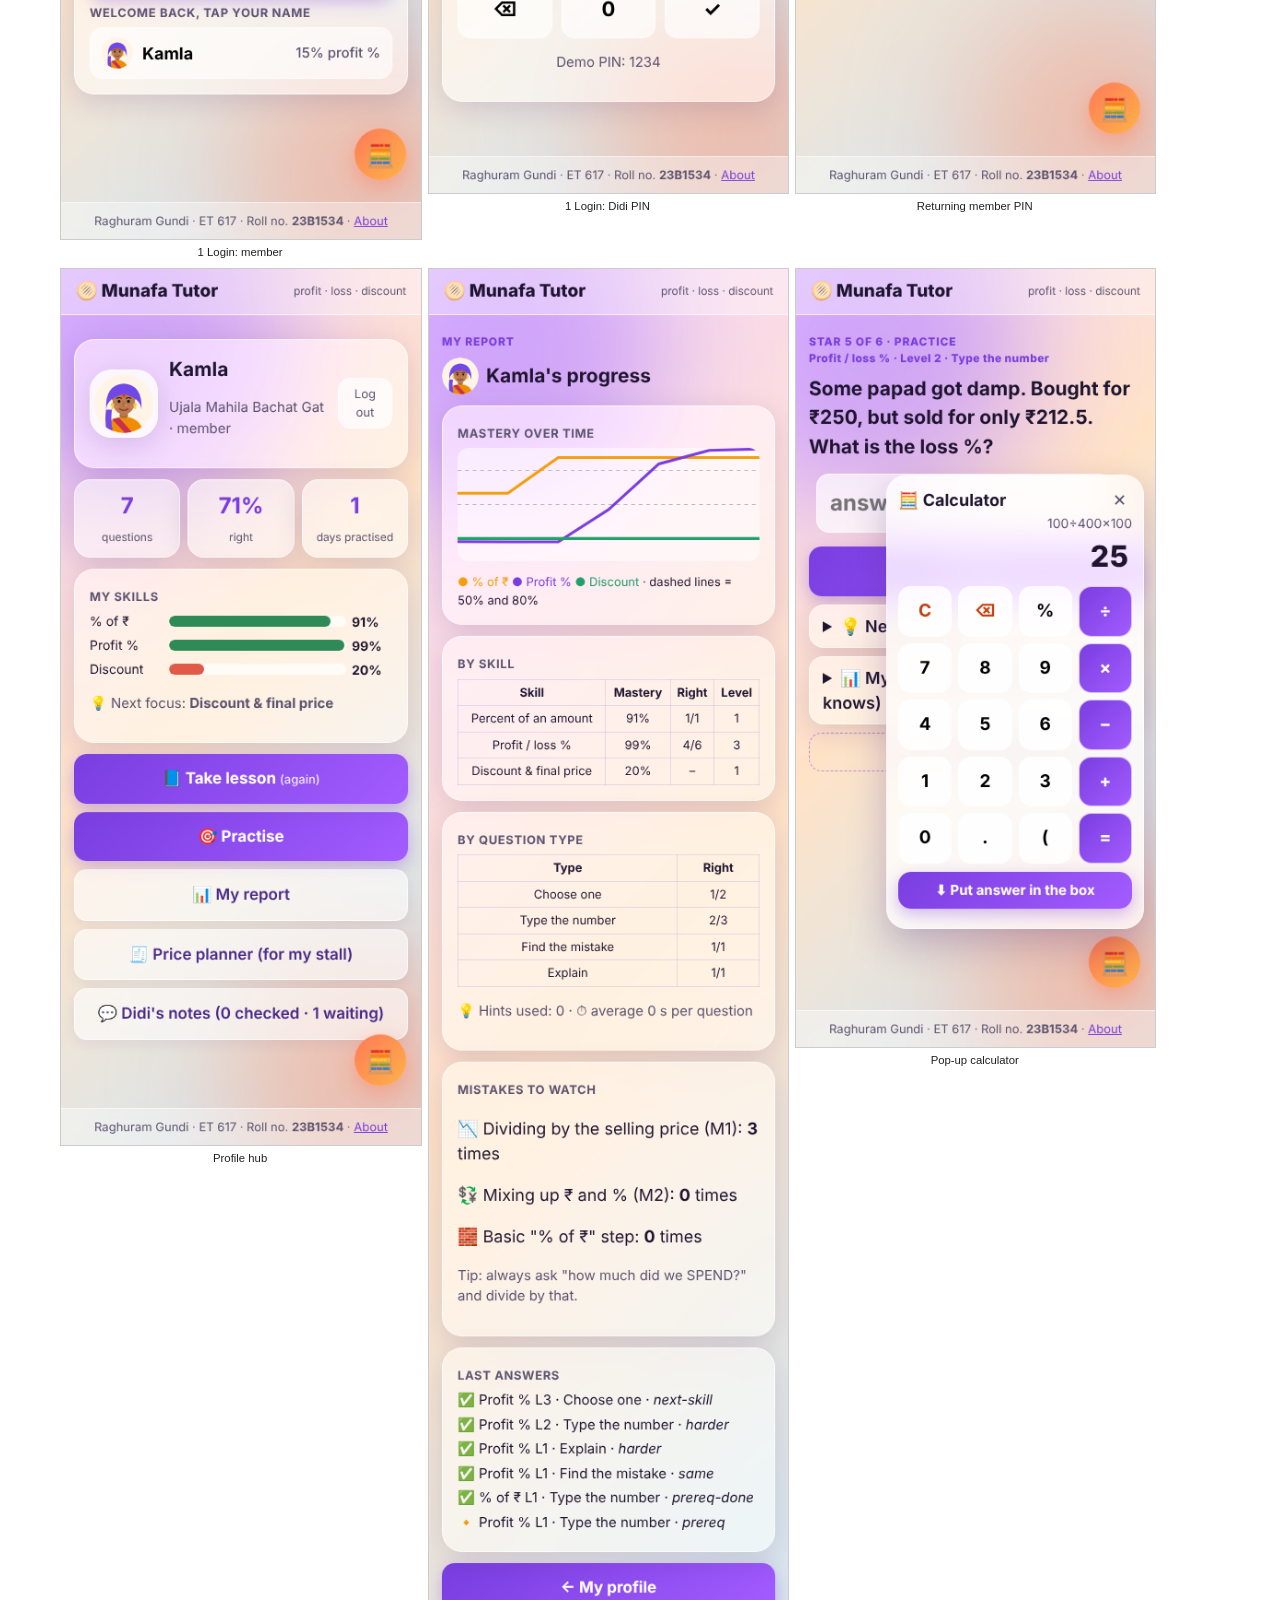
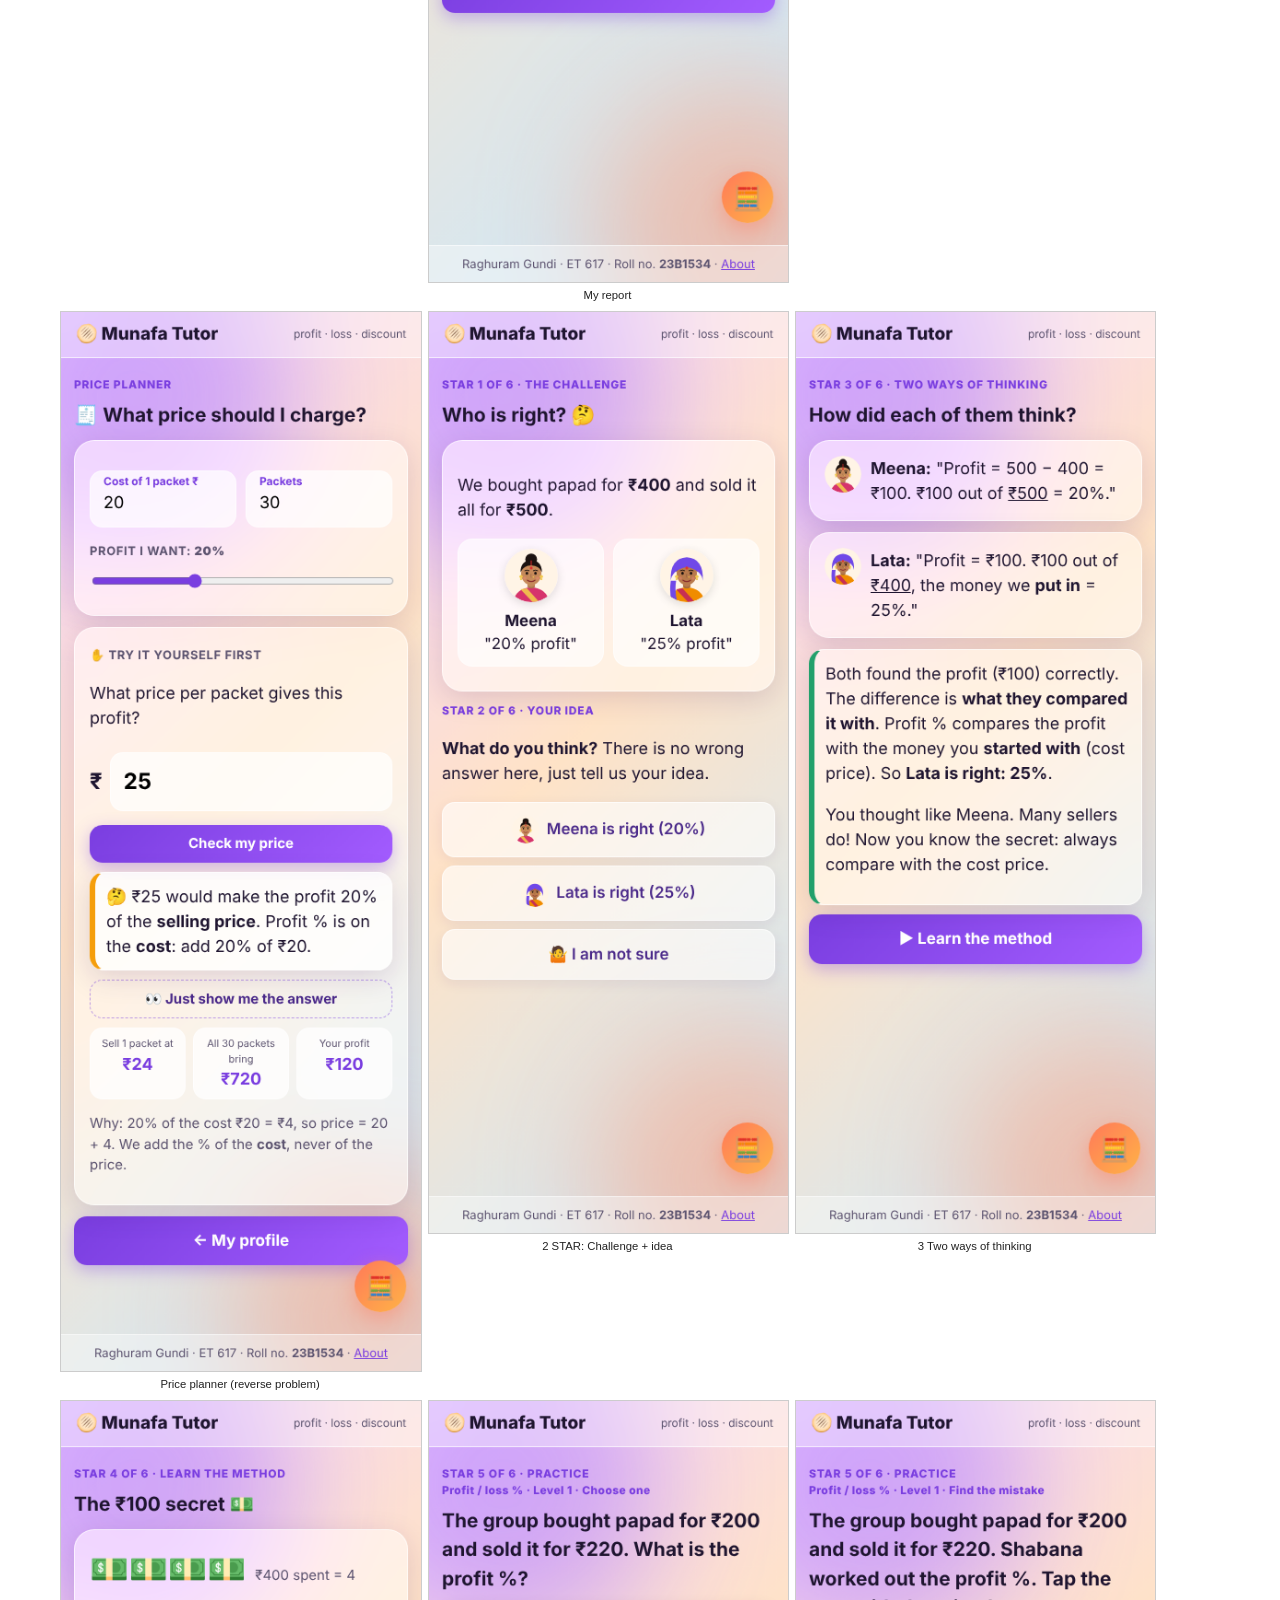
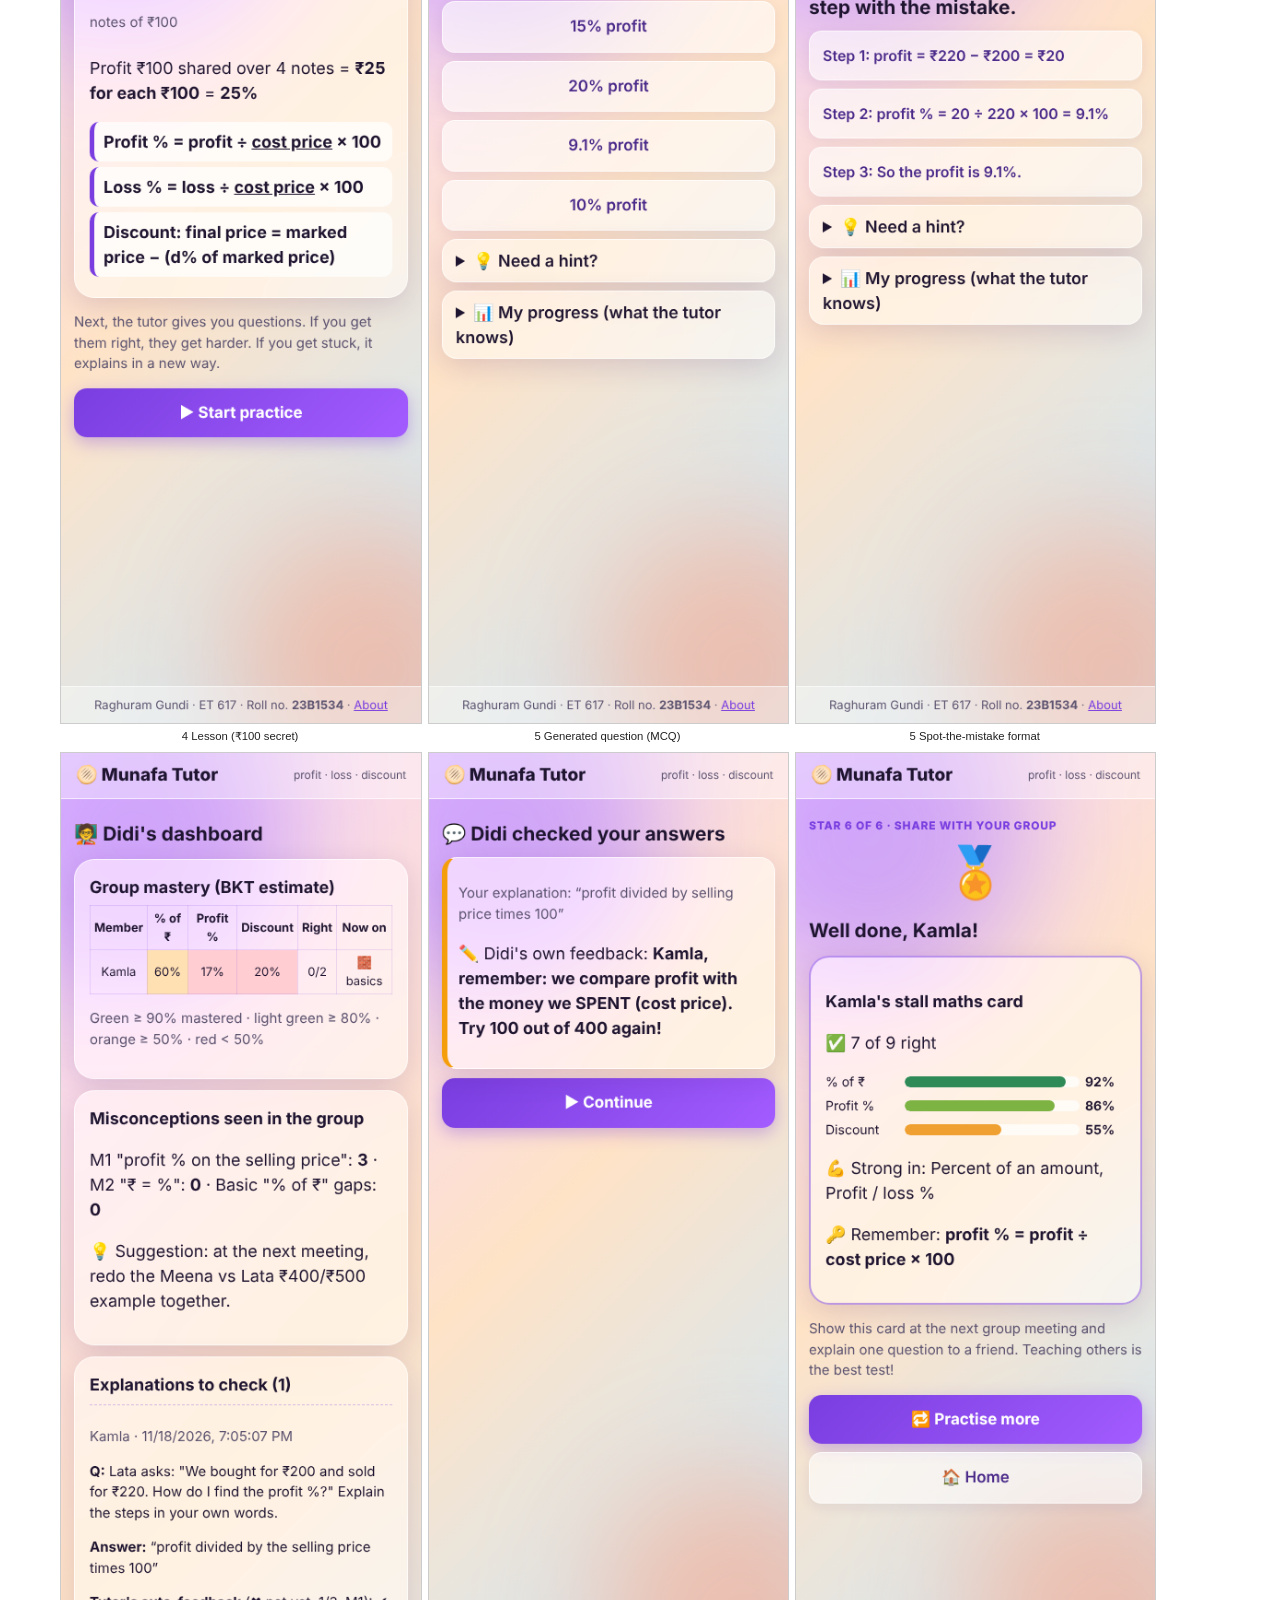
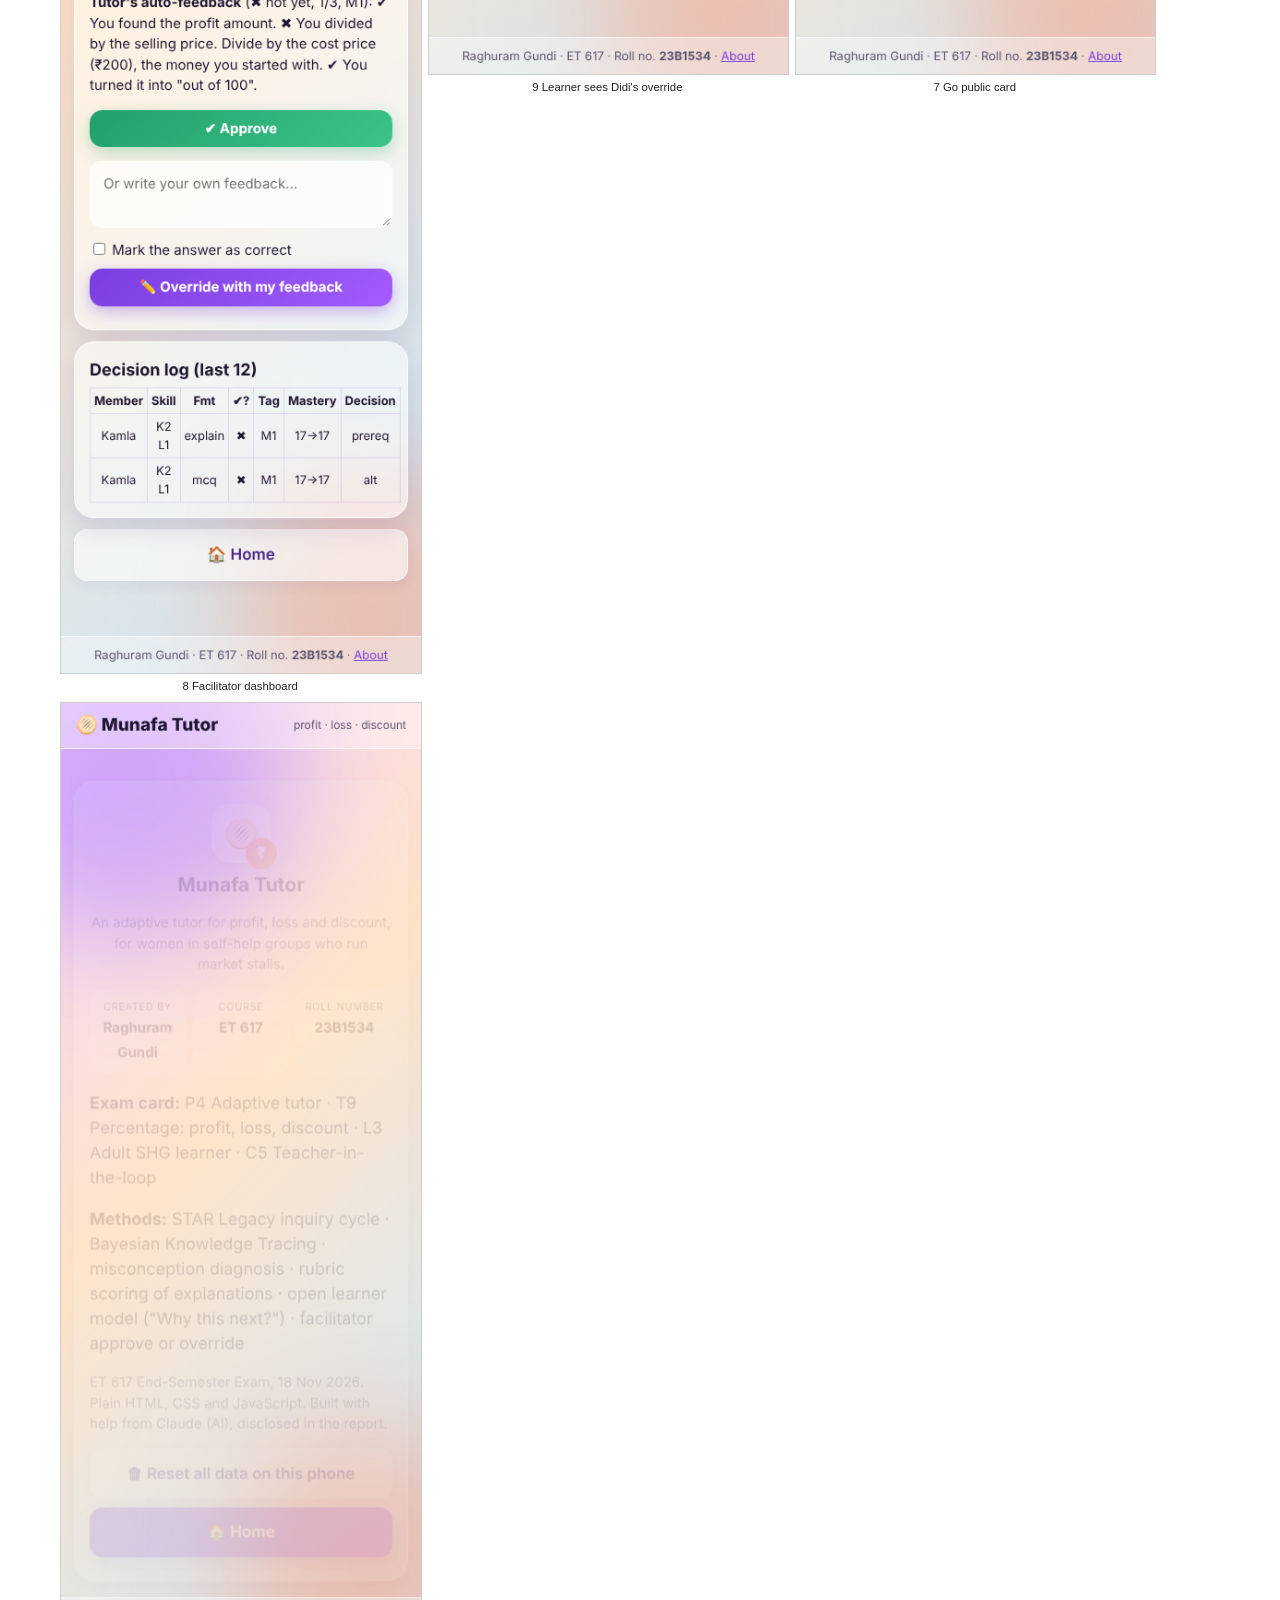
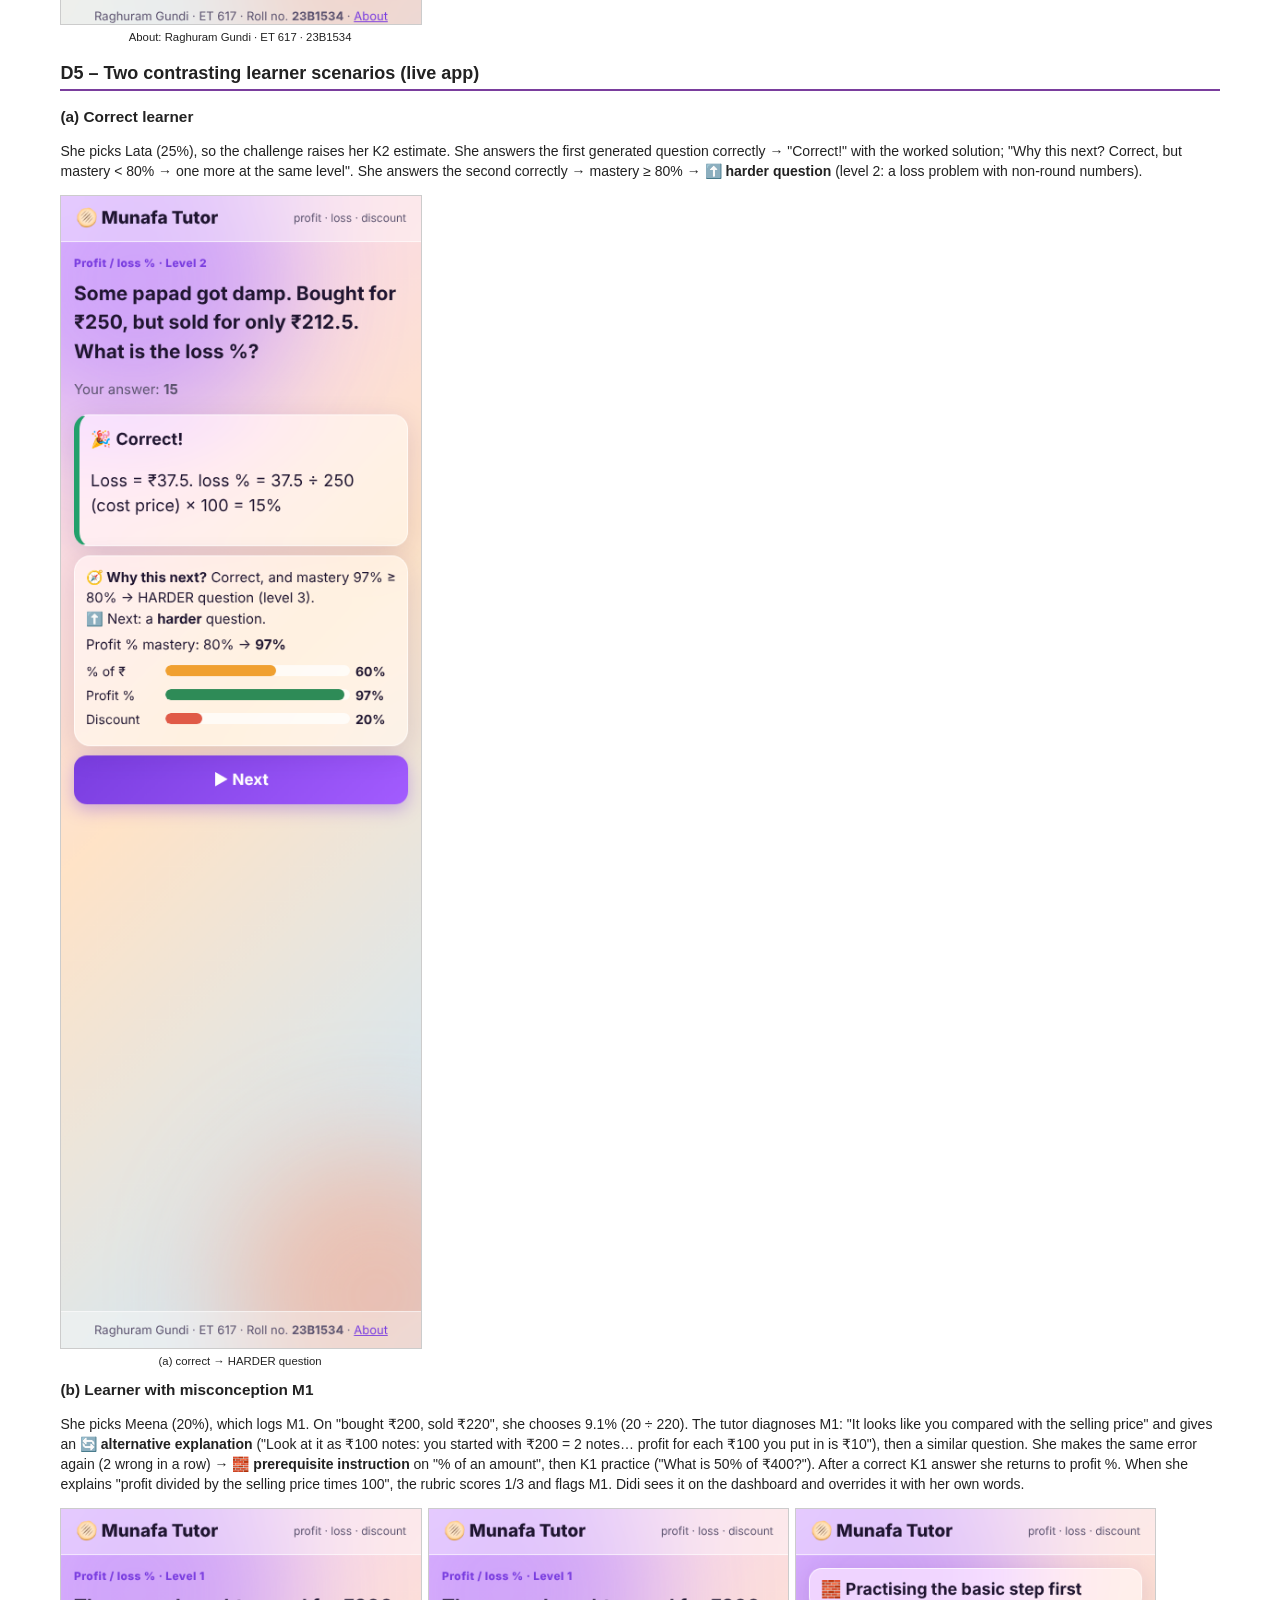
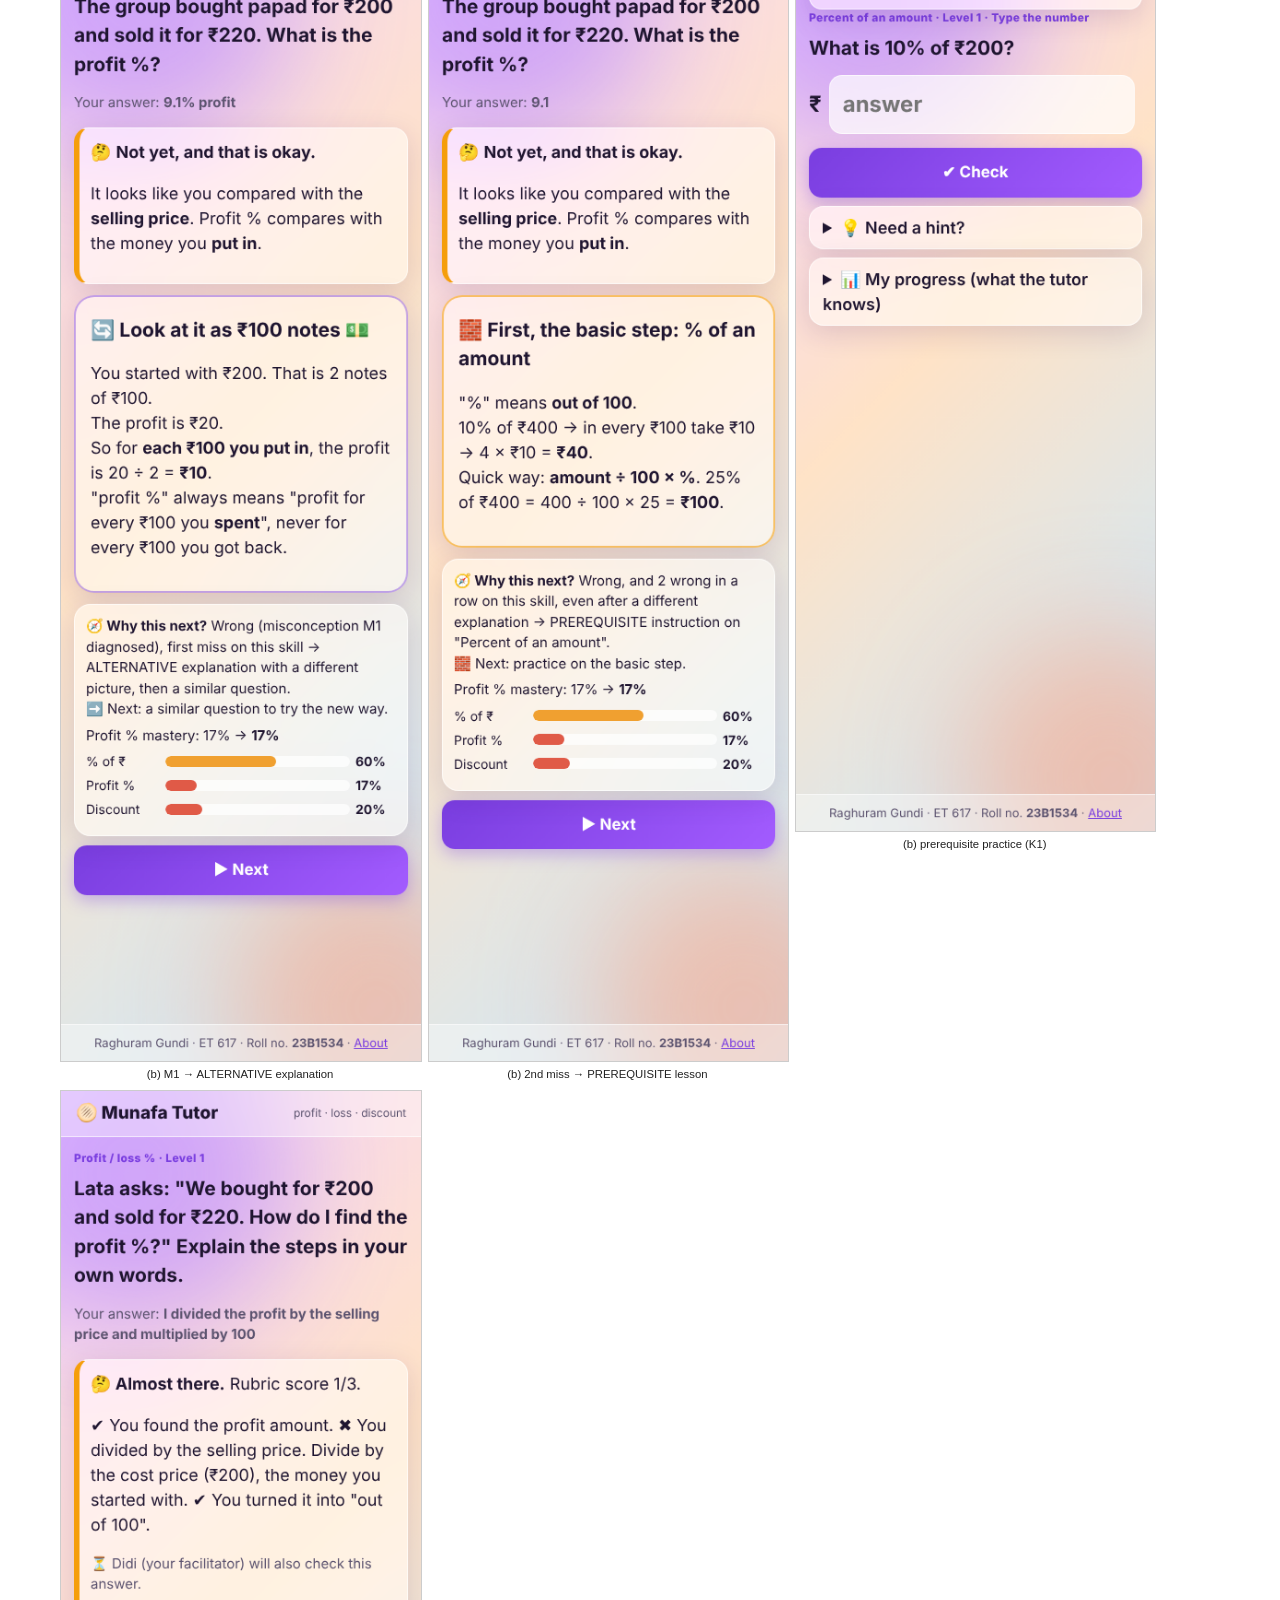
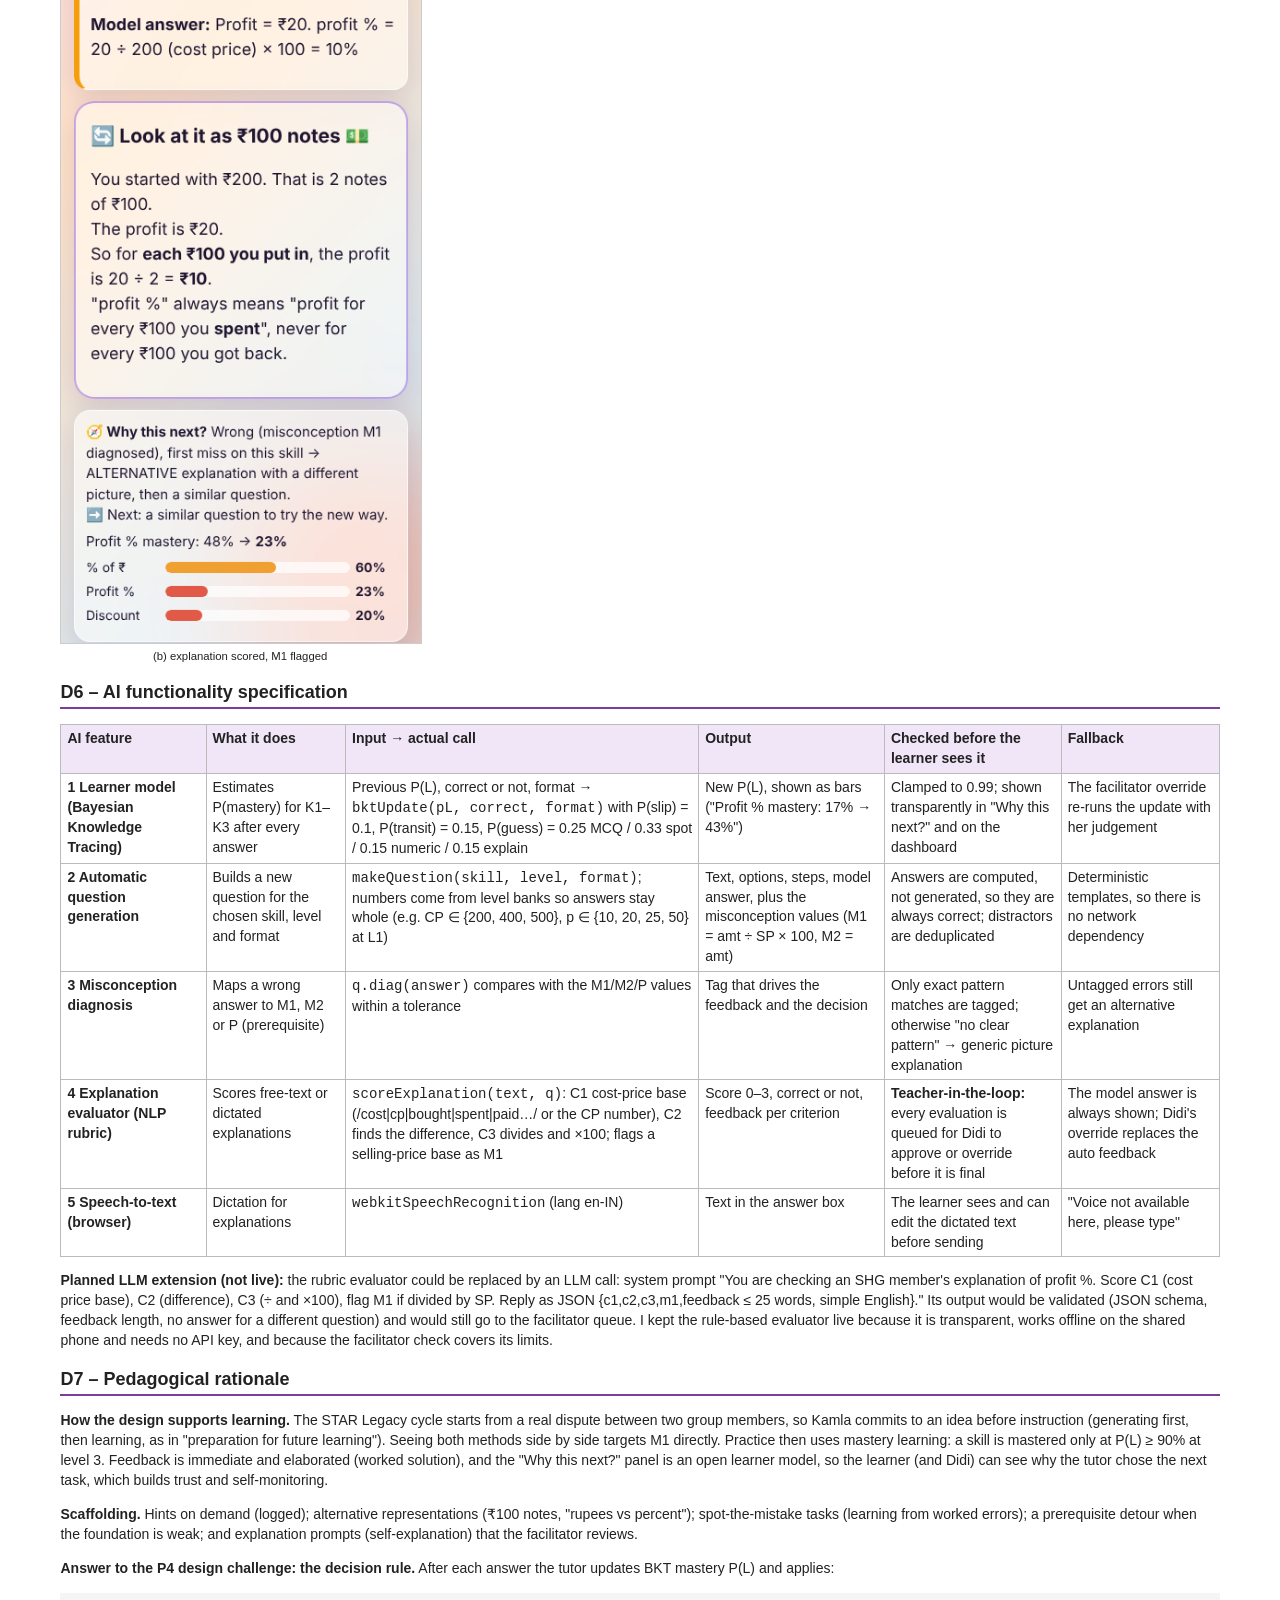
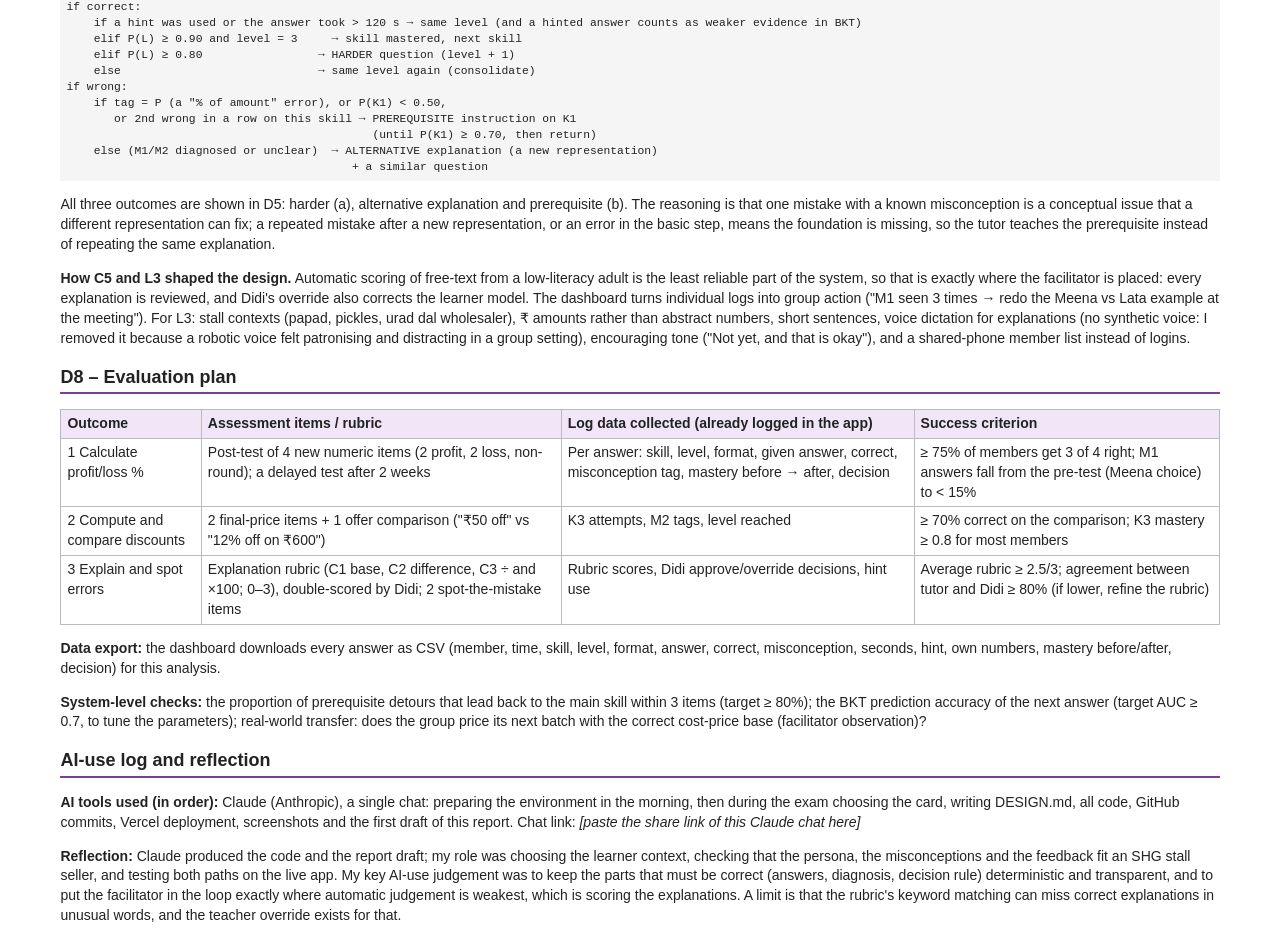
==== commit e2769893: "Report: screenshots with illustrated avatars" ====
--- a/report/report.html
+++ b/report/report.html
@@ -77,7 +77,7 @@
 </table>
 
 <h2>D4 – Working application</h2>
-<p><b>URL:</b> https://et617-23b1534.vercel.app · Plain HTML, CSS and JavaScript (engine.js = tutor logic, app.js = screens, style.css = glass interface); no template or UI library. Data is stored per member on the shared phone (localStorage). Roll no. 23B1534 is in the footer of every screen and on the About screen.</p>
+<p><b>URL:</b> https://et617-23b1534.vercel.app · Plain HTML, CSS and JavaScript (engine.js = tutor logic, app.js = screens, faces.js = original illustrated SVG avatars of Indian women with brown skin tones, saris, bindis and dupattas, so learners see people like themselves; style.css = glass interface); no template or UI library. Data is stored per member on the shared phone (localStorage). Roll no. 23B1534 is in the footer of every screen and on the About screen.</p>
 <p><b>Screen map (12 screens and states):</b> 1 Login (new member: picture + name + own 4-digit PIN; returning member: tap name → PIN keypad; Didi: PIN keypad) → <b>Profile hub</b> (stats, skill bars, next focus; buttons 📘 Take lesson · 🎯 Practise · 📊 My report · 💬 Didi's notes) → Take lesson: → 2 Challenge + Your idea → 3 Two ways of thinking → 4 Lesson → 5 Question (4 formats, hint, "My progress") → 6 Feedback + "🧭 Why this next?" with one of: correct / harder · alternative explanation · prerequisite lesson → back to 5 (K1 practice banner during the prerequisite) → 7 Summary card (Go public) → back to the Profile. <b>My report</b>: mastery-over-time chart, results by skill and by question type, hints and time, mistakes to watch, last answers. Practice can be paused at any time ("Stop and go to my profile"). A floating <b>🧮 pop-up calculator</b> is available on every screen (with %, brackets and "Put answer in the box"): it removes the arithmetic load so the learner focuses on <i>which</i> numbers to divide, the concept being taught; opening it is logged as an interaction signal. A <b>🧾 Price planner</b> on the profile turns the idea around for her real stall: enter the cost of one packet and the number of packets, set the profit wanted with a slider, and first <i>guess</i> the price before seeing it. A guess that adds the profit as a share of the selling price is diagnosed as M1 (e.g. "₹25 would make the profit 20% of the selling price… add 20% of ₹20"), a price below cost is flagged as a loss, and every guess is logged. Side branches: 8 Facilitator PIN → Dashboard (mastery heatmap, misconception counts, review queue, decision log) · 9 "Didi checked your answers" (shown to the learner on her next login) · About.</p>
 <p><b>C5 teacher-in-the-loop, visibly implemented:</b> every explanation the tutor scores goes into Didi's review queue with the tutor's rubric score and feedback. Didi presses <b>Approve</b> or writes her own feedback and presses <b>Override</b> (optionally marking the answer as correct, which also corrects the learner's BKT mastery). The learner sees "⏳ Didi will also check this answer", and on her next login "💬 Didi checked your answers".</p>
 <div class="shots">
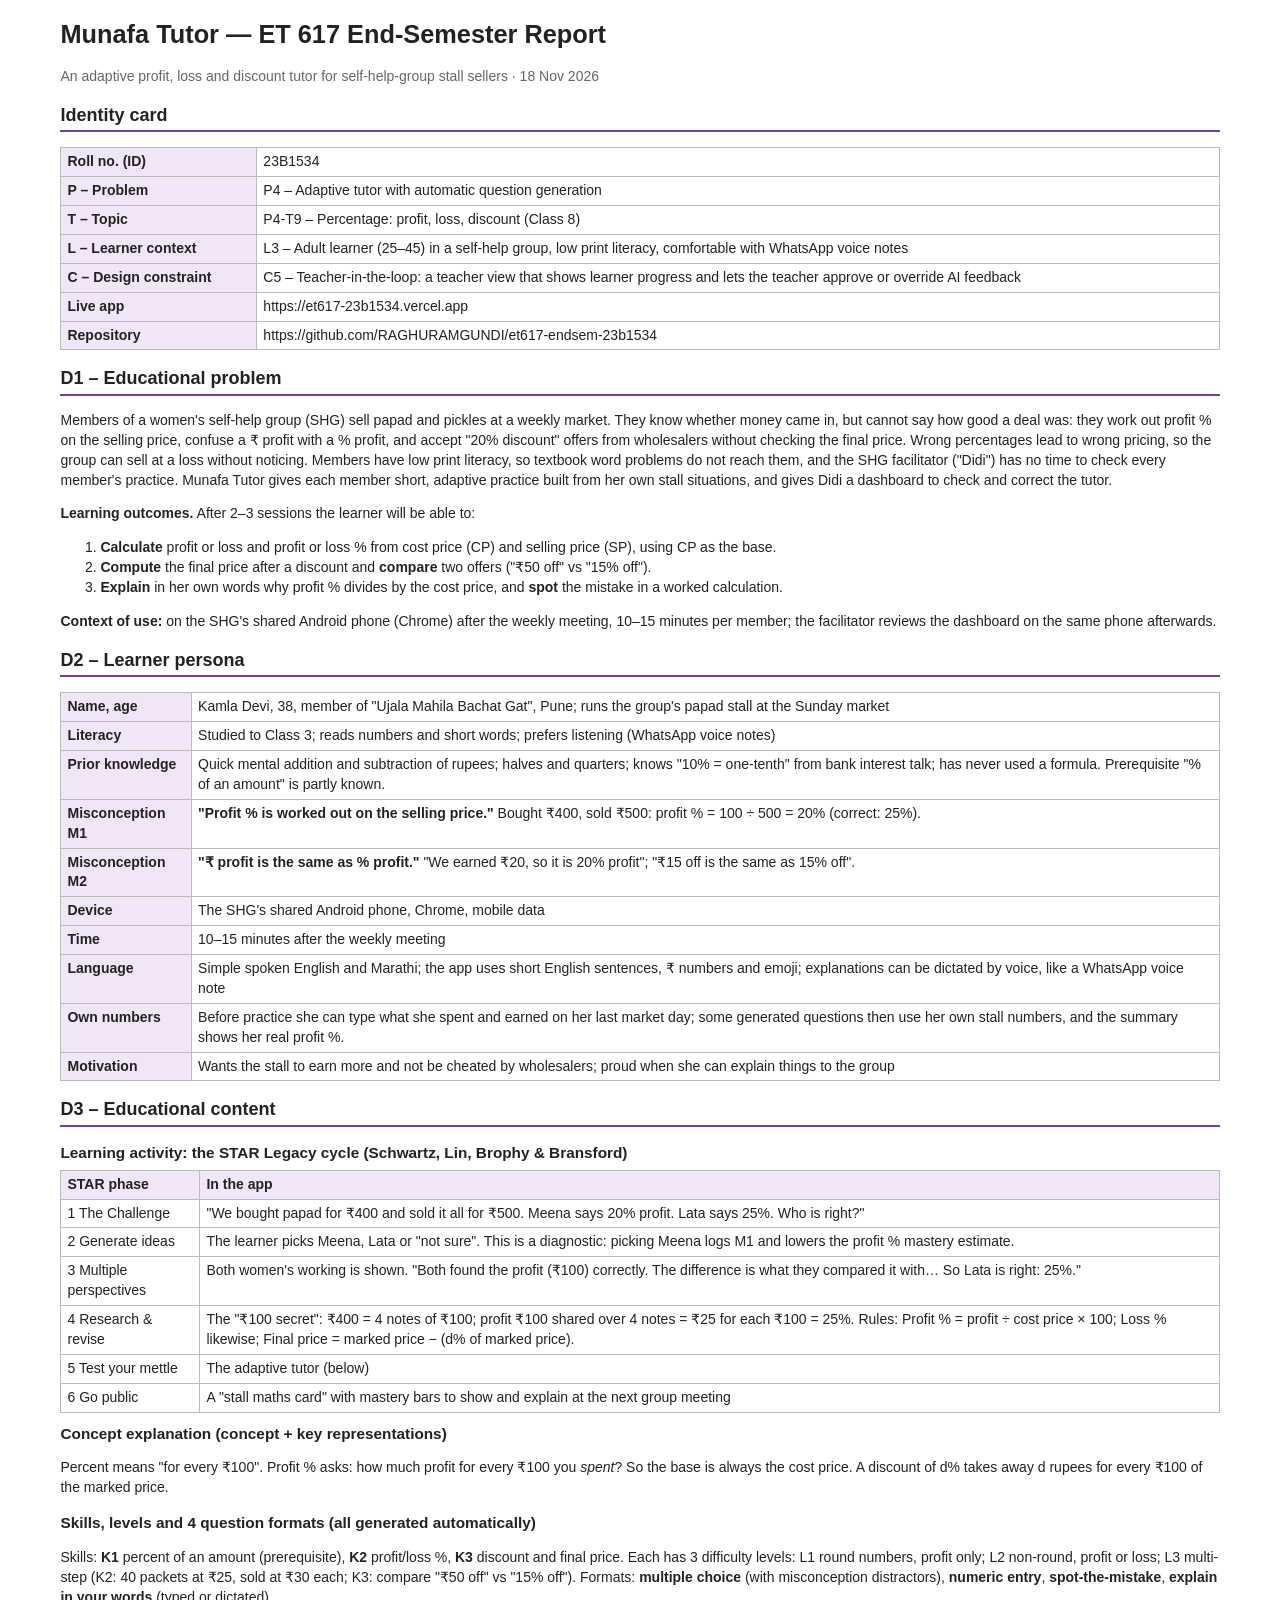
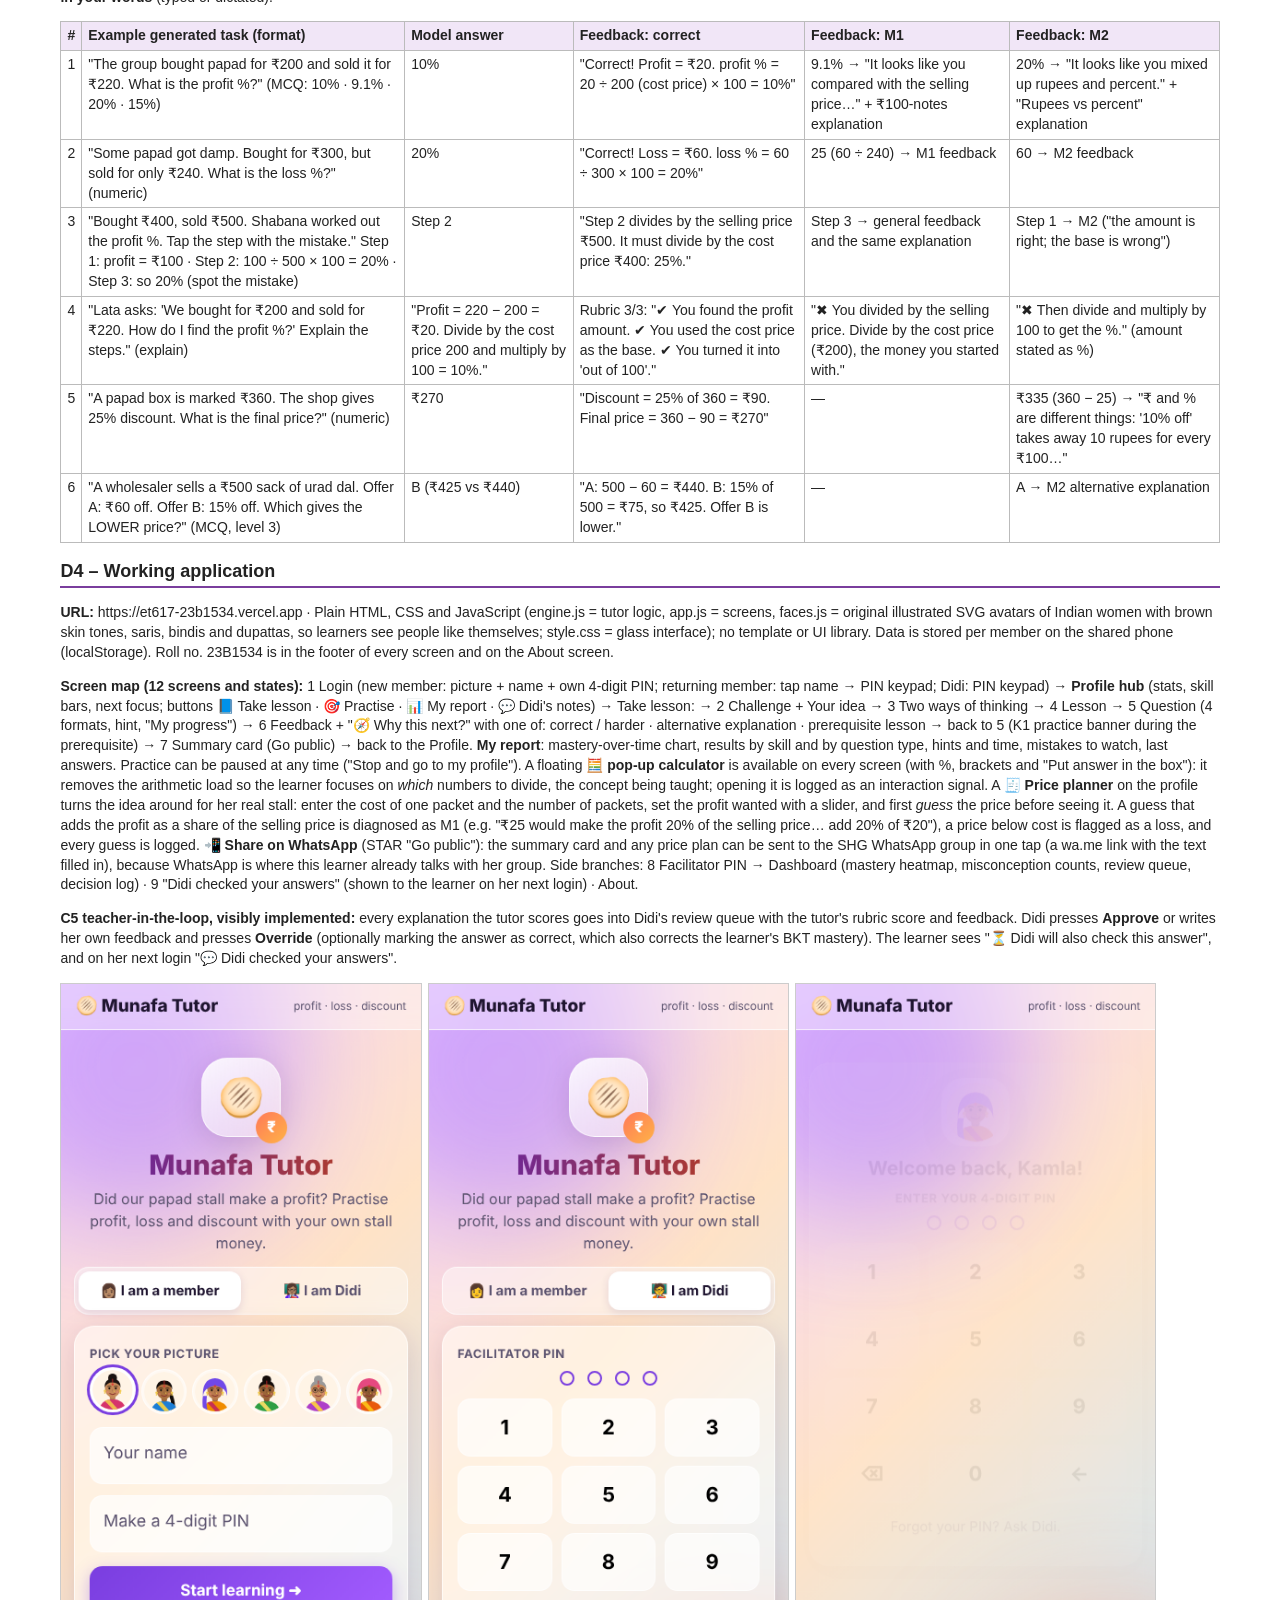
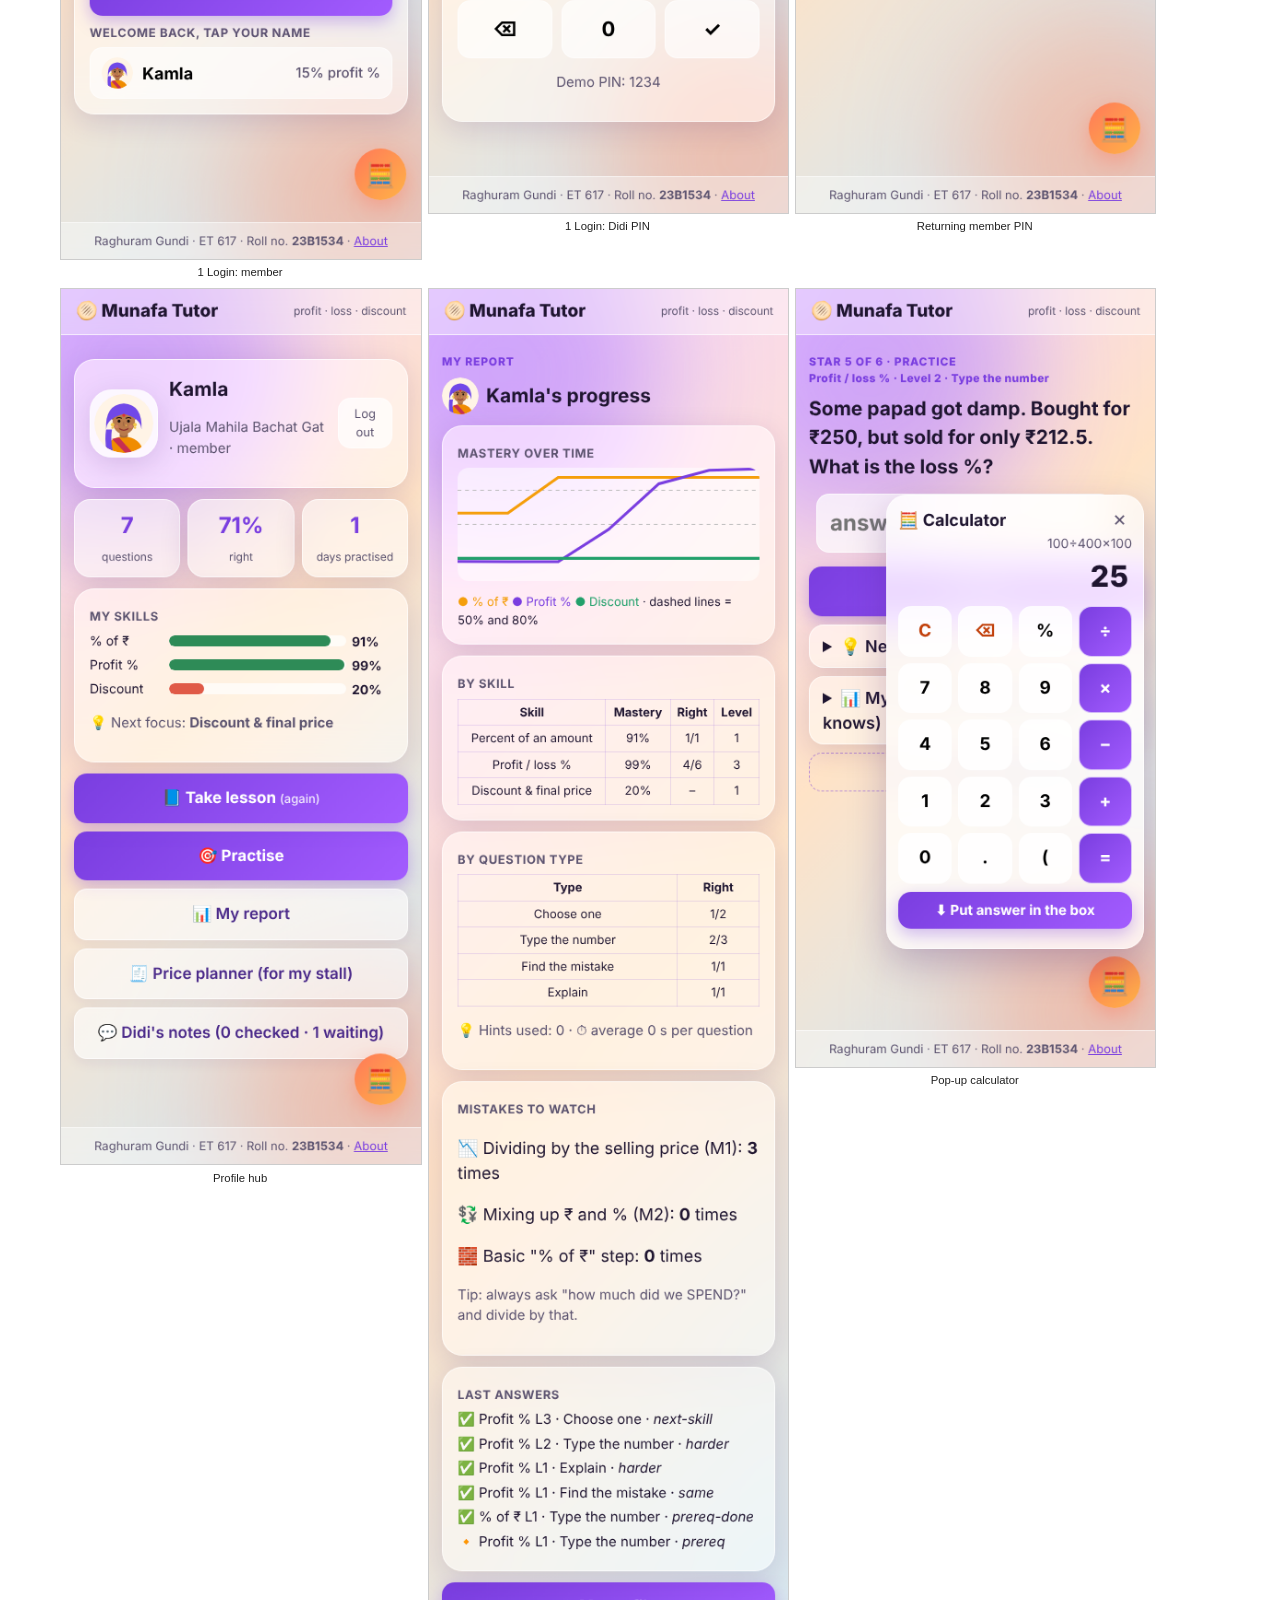
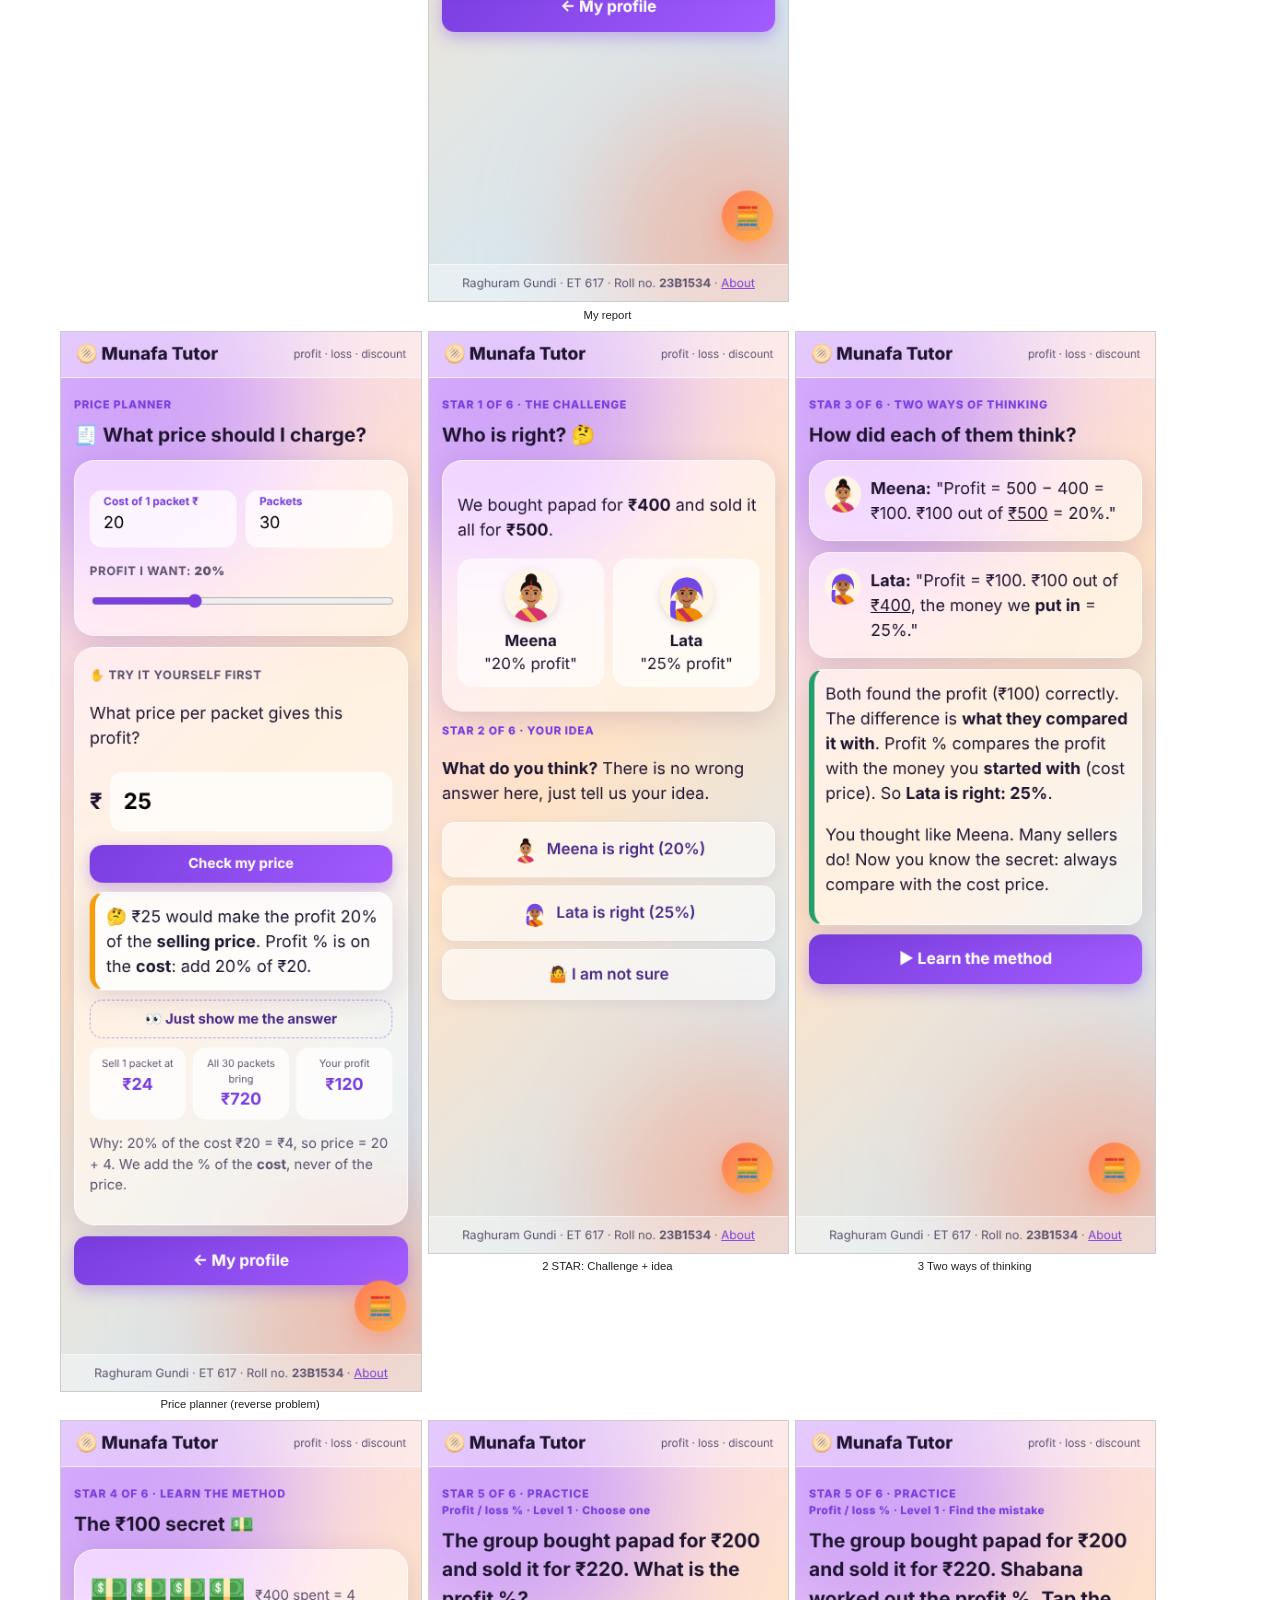
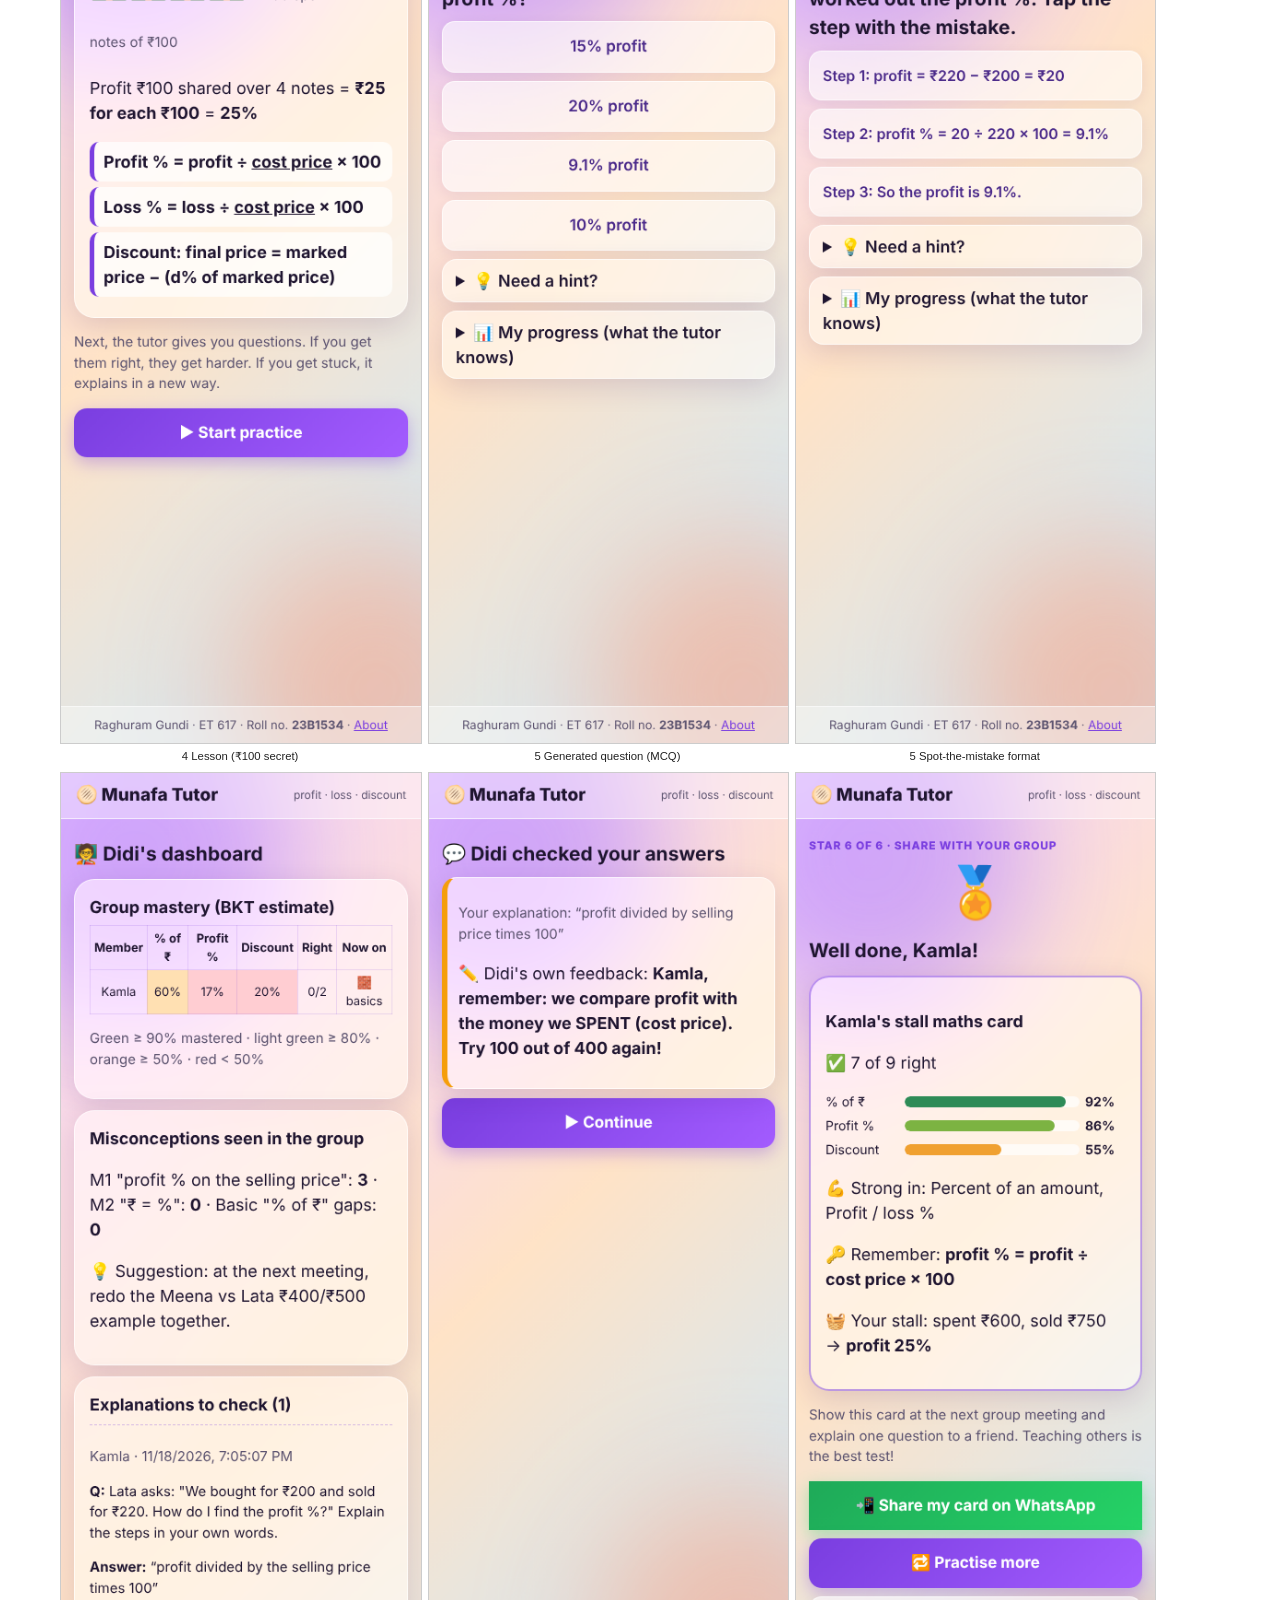
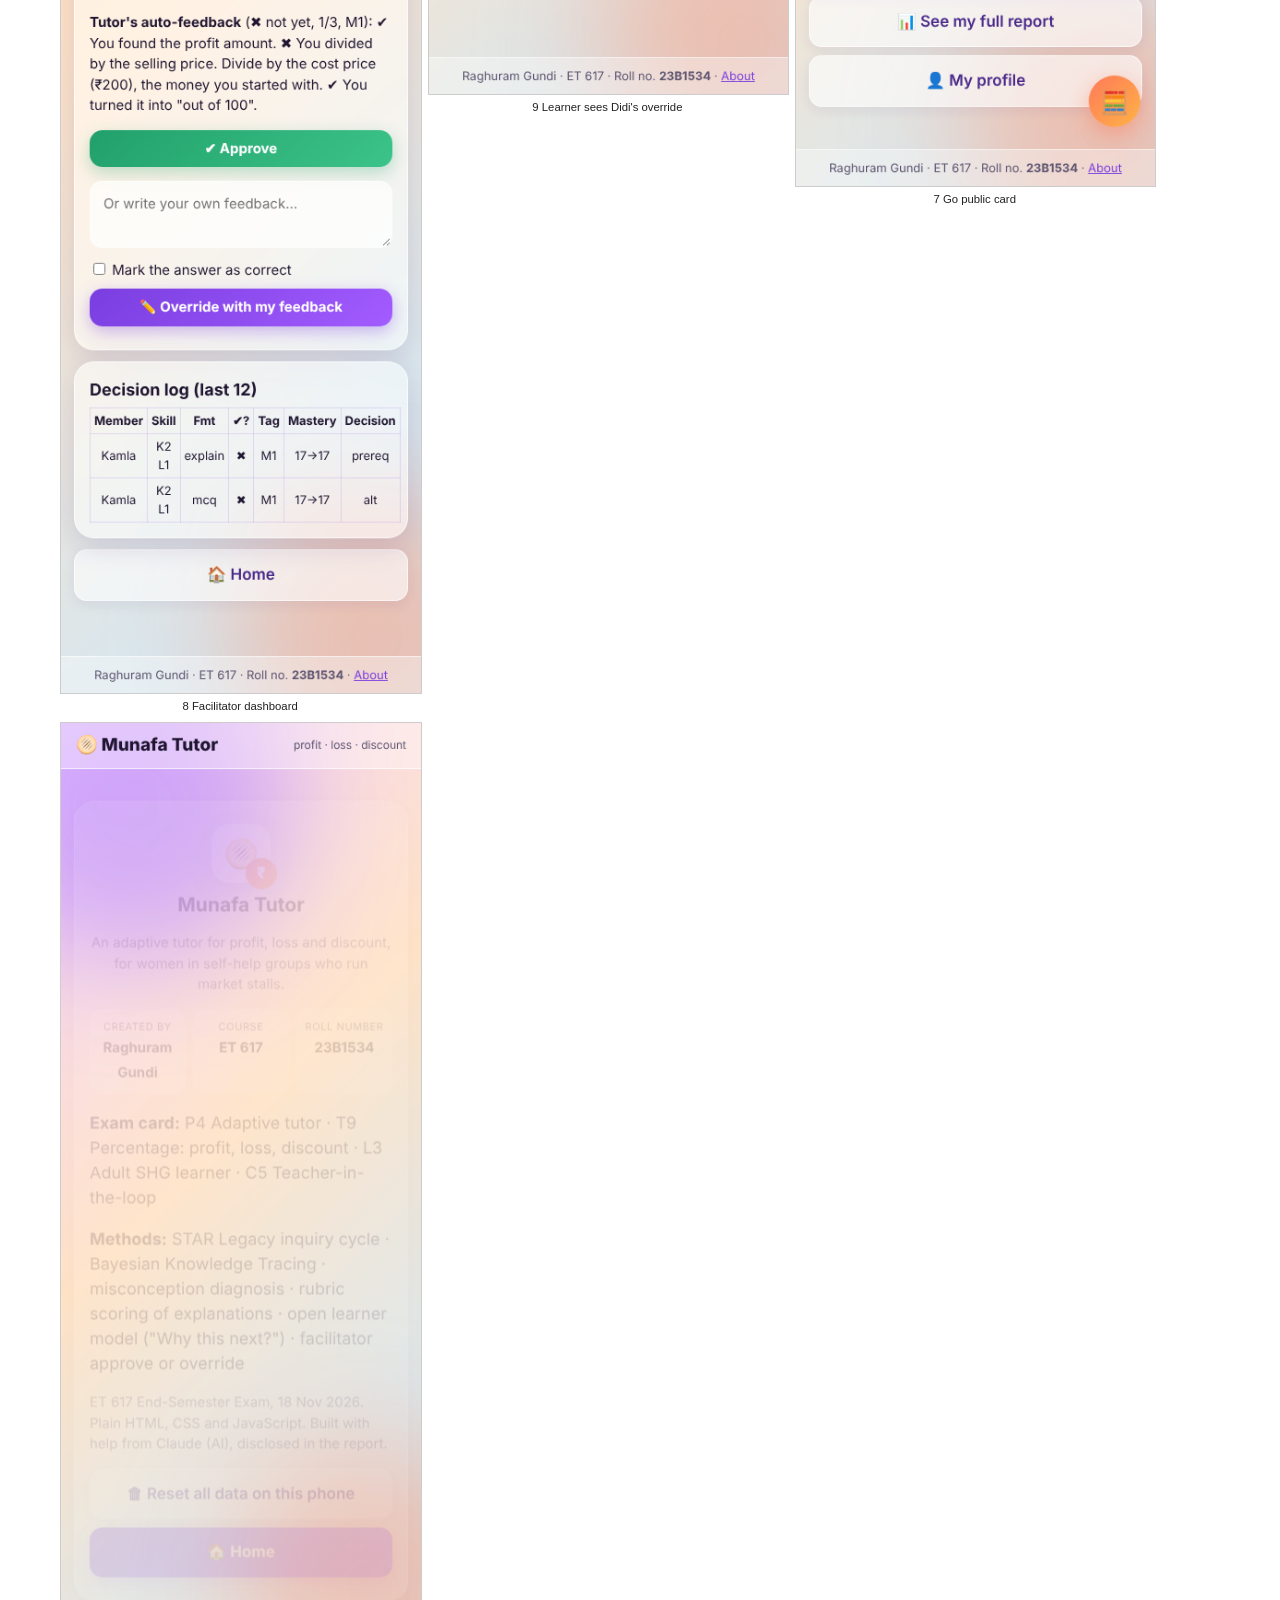
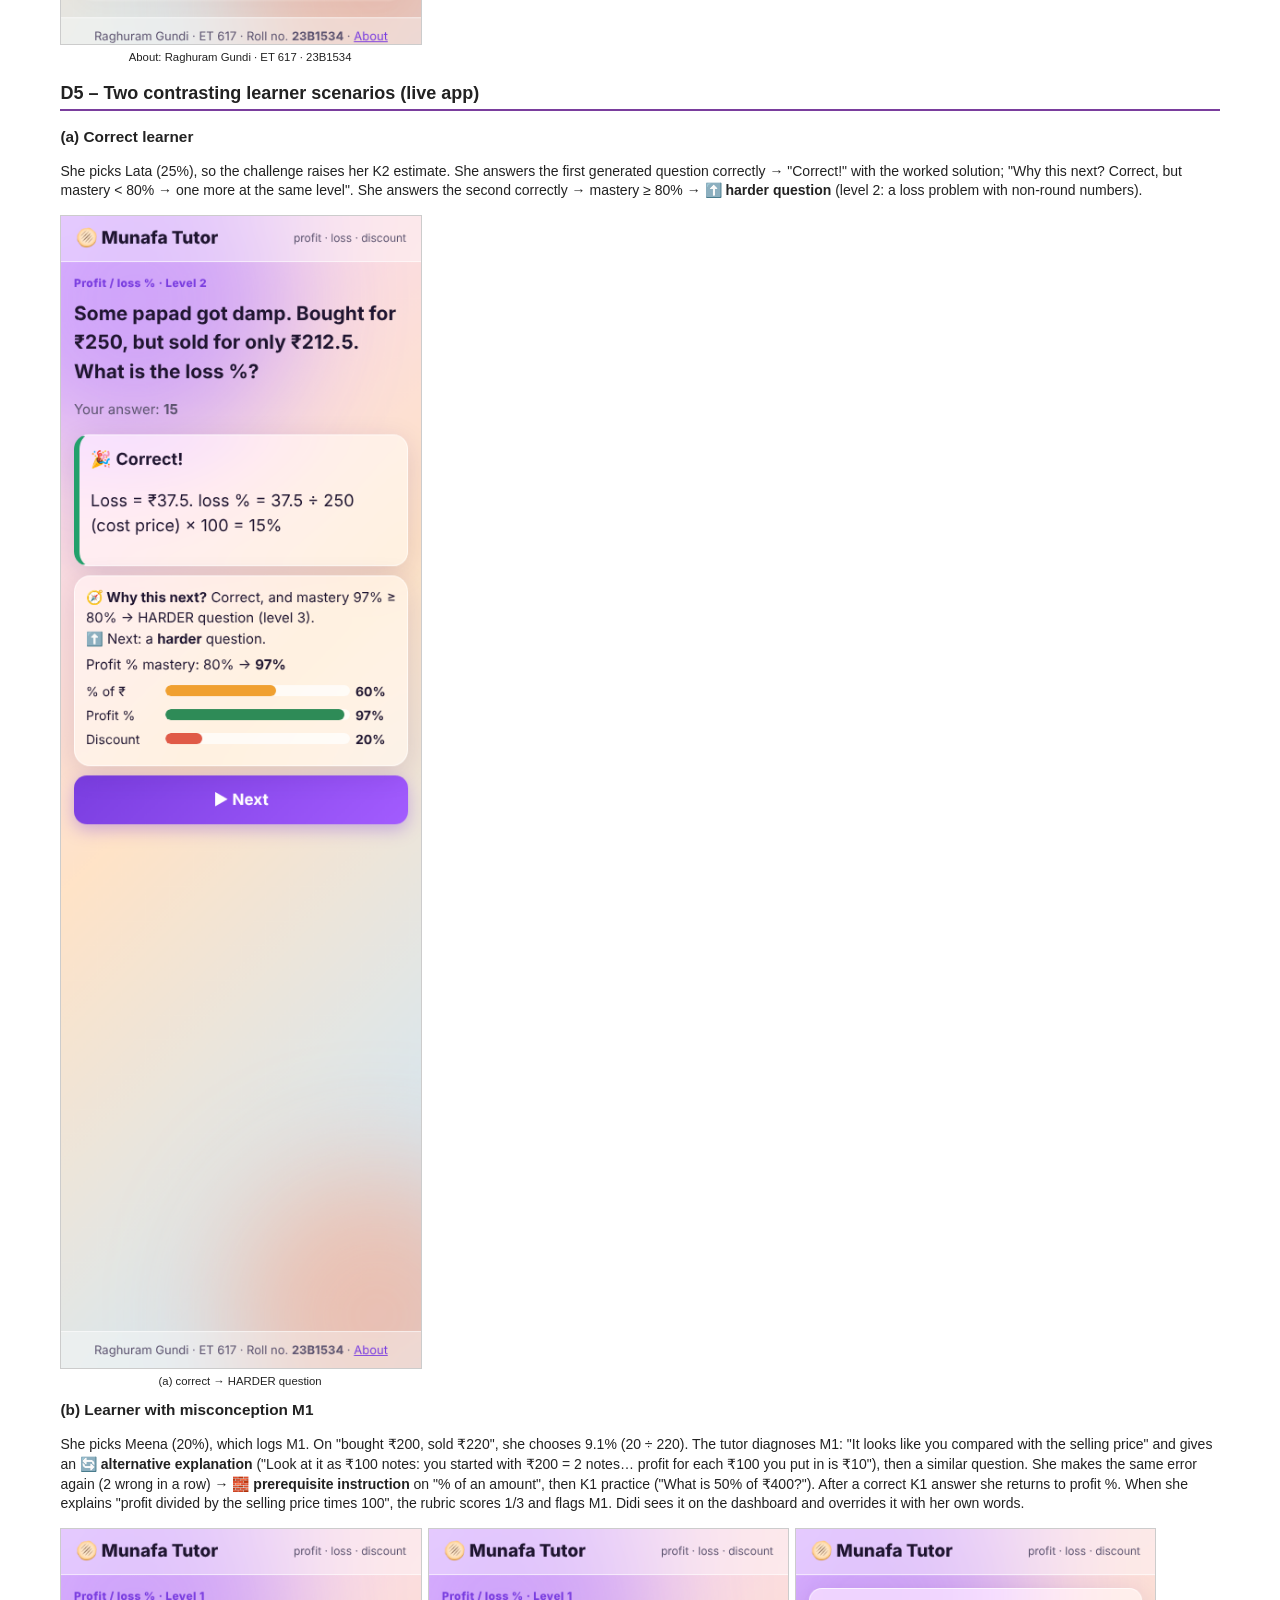
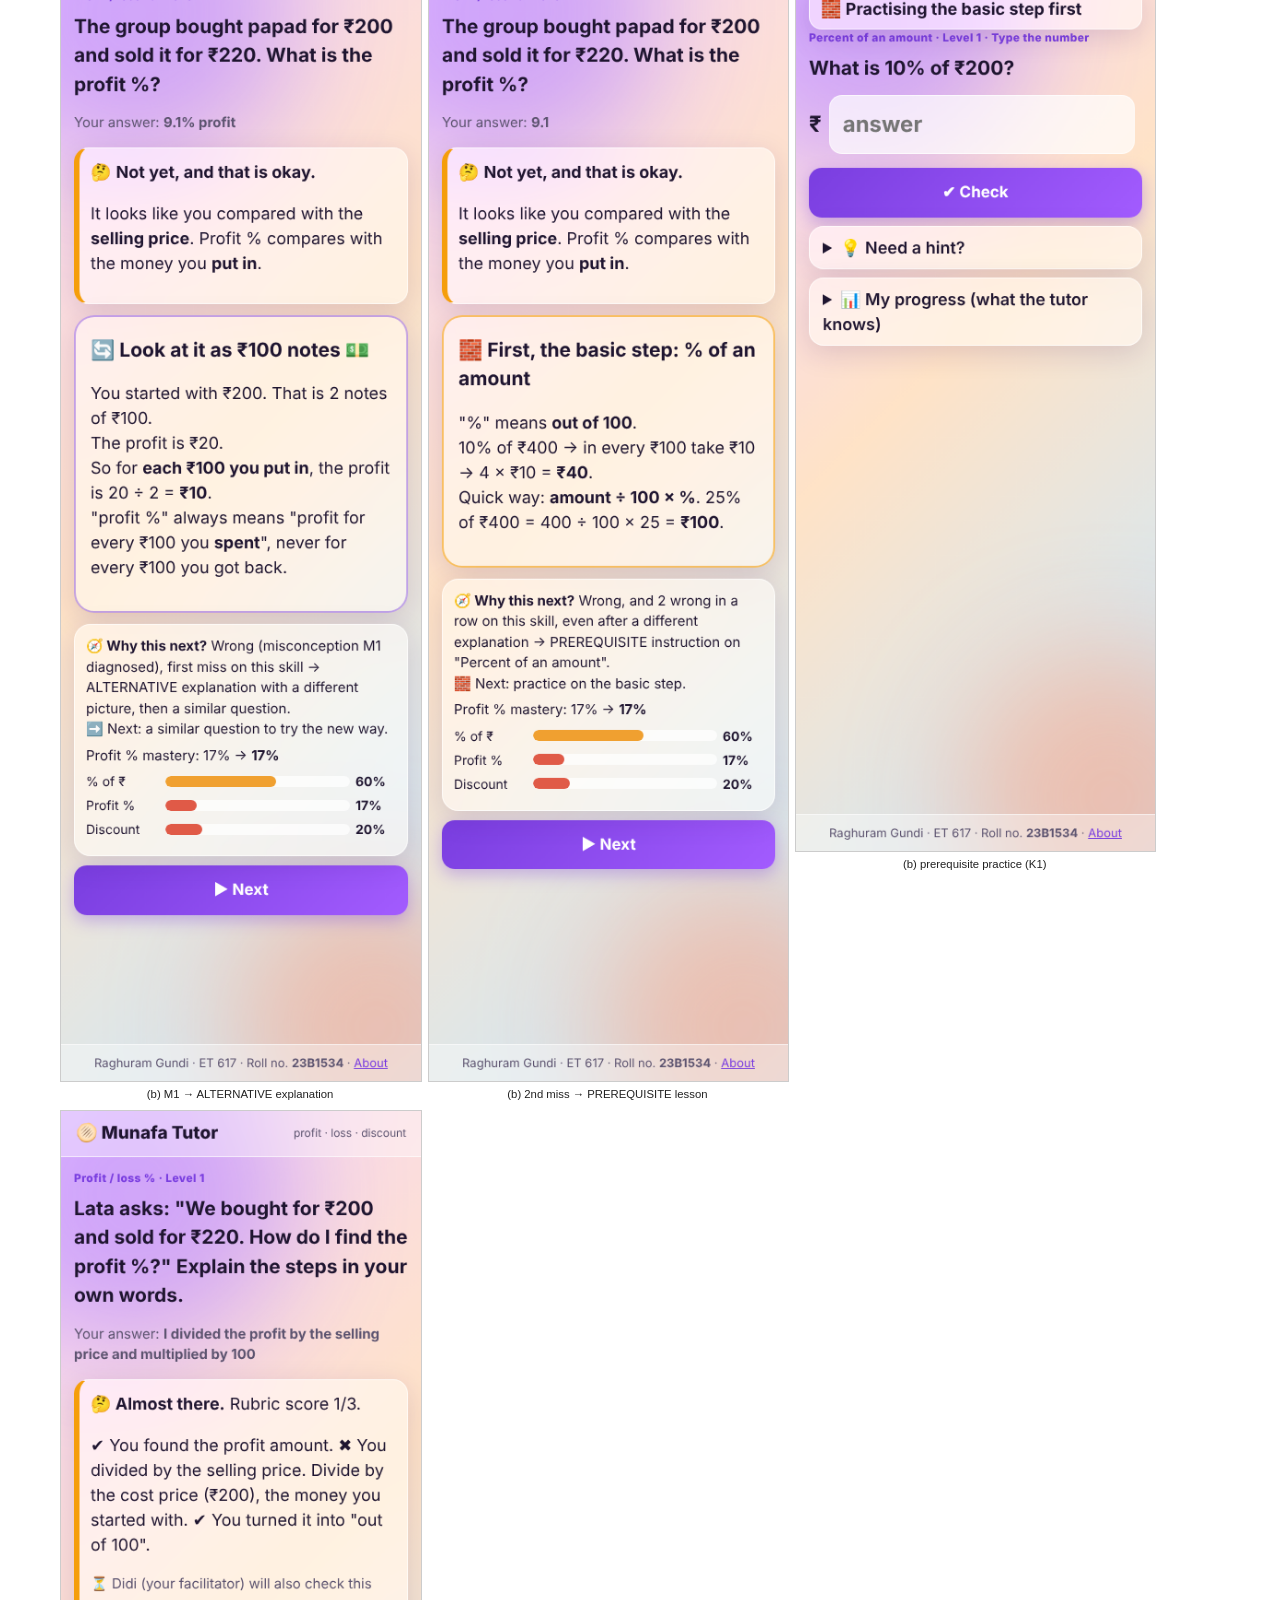
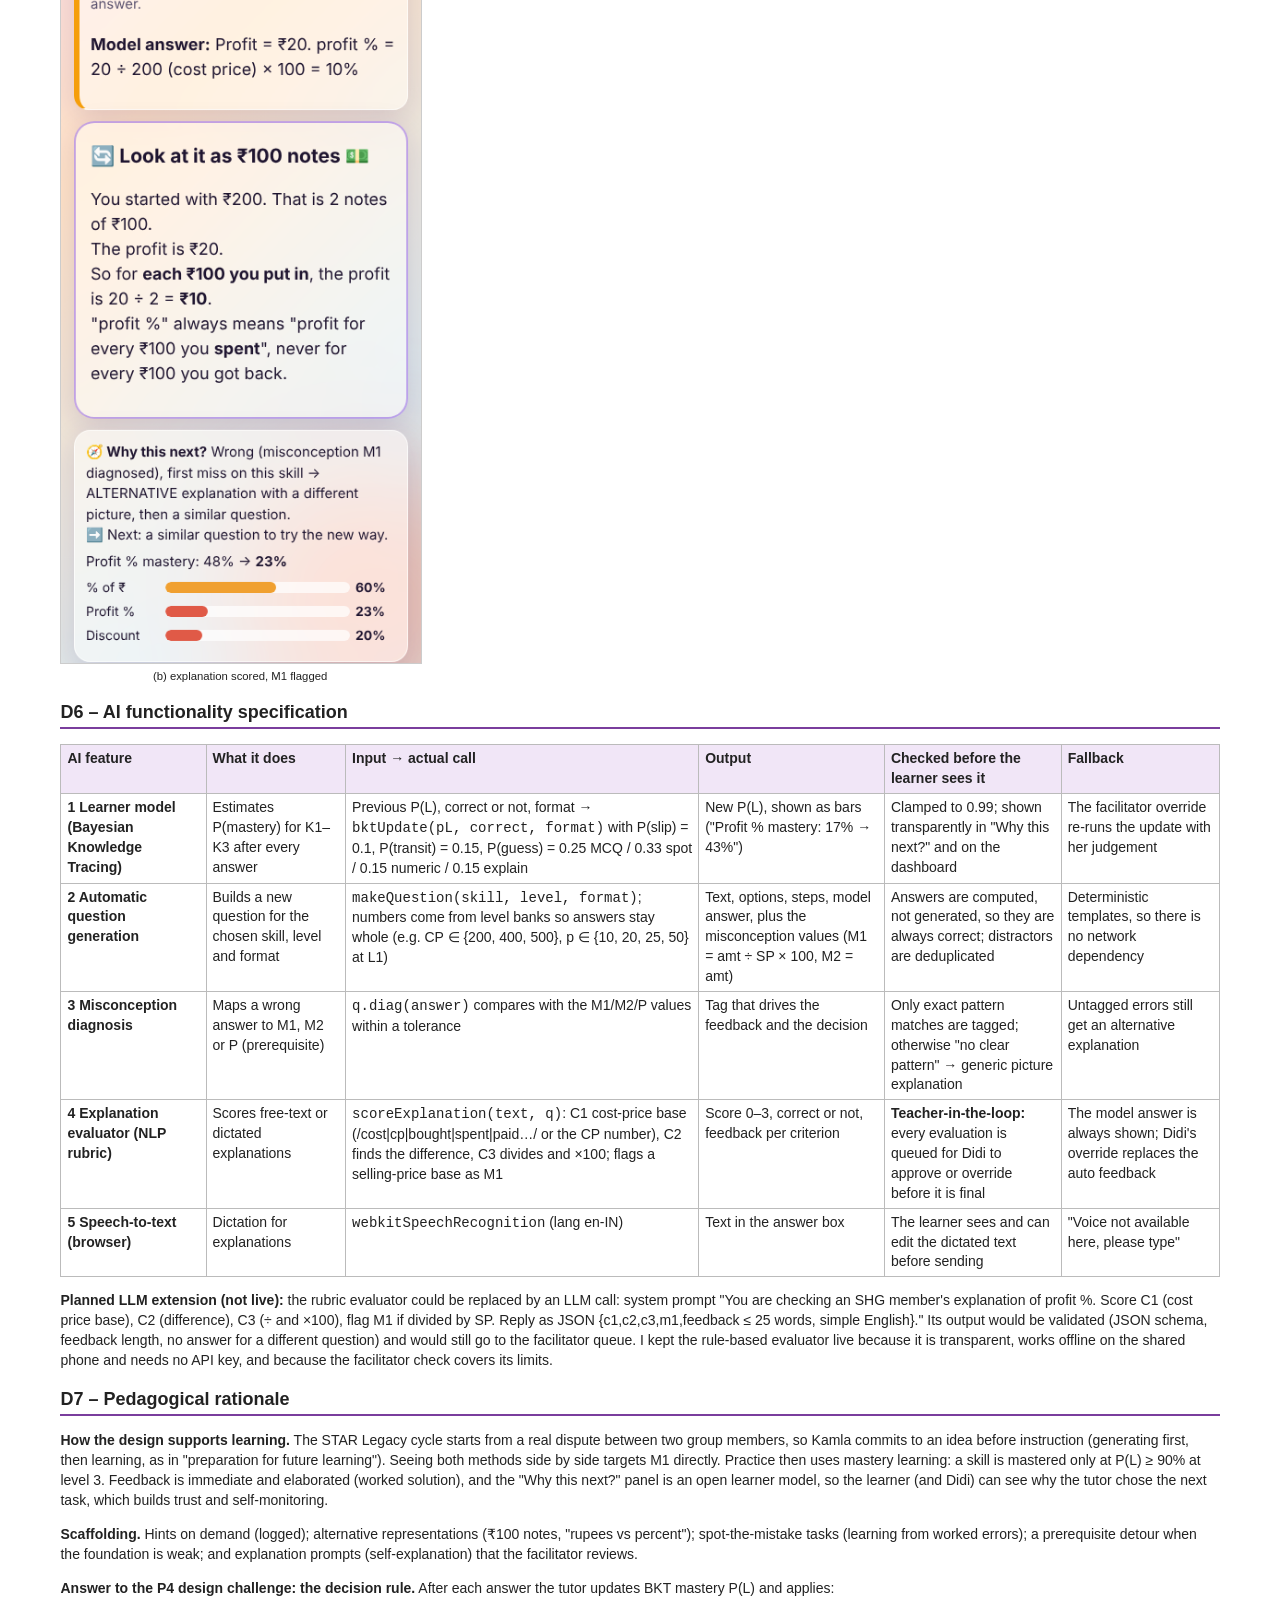
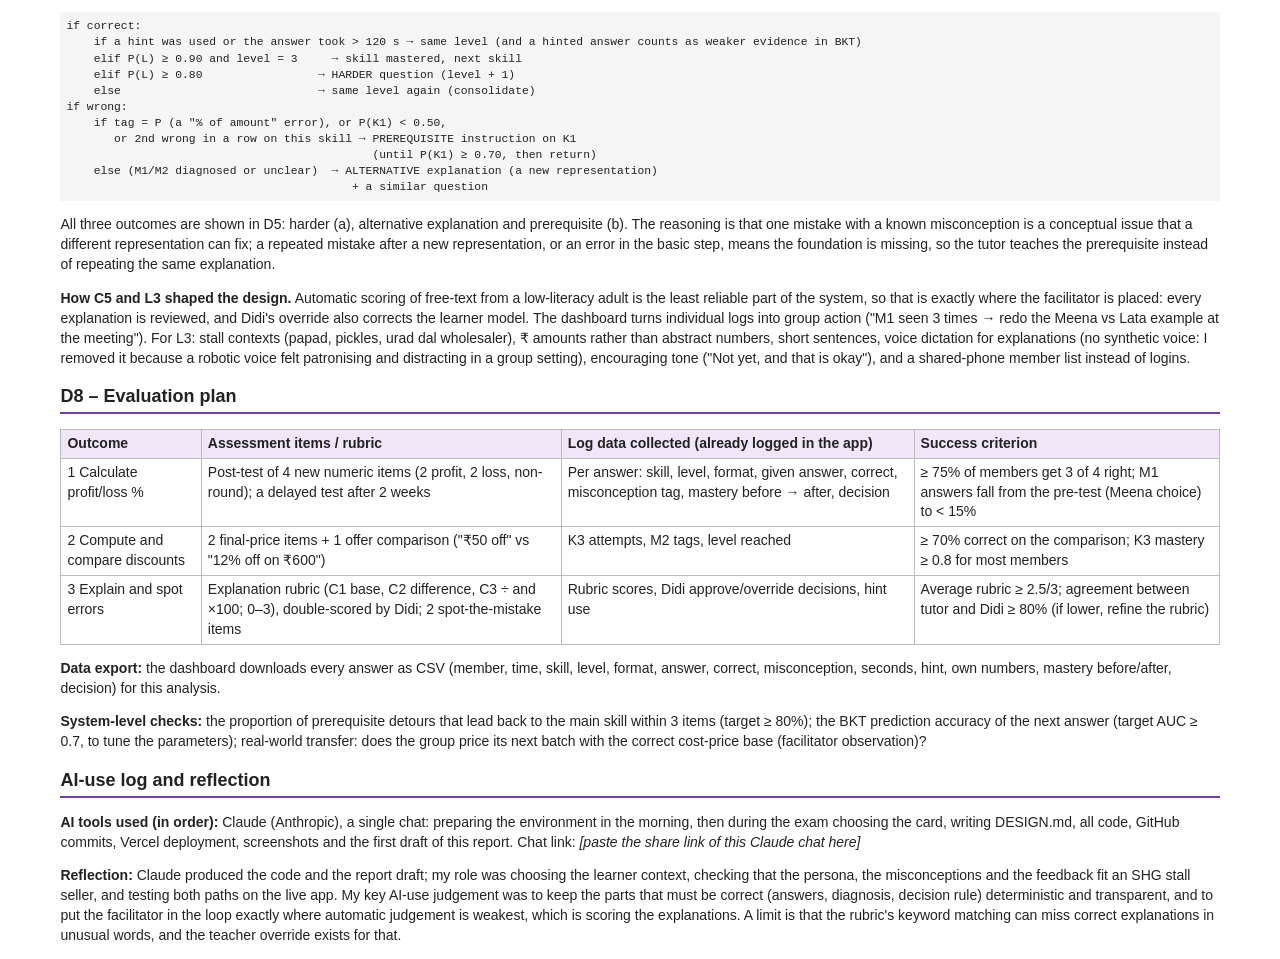
==== commit f7d10190: "Share stall maths card and price plan on WhatsApp (STAR: go public)" ====
--- a/report/report.html
+++ b/report/report.html
@@ -78,7 +78,7 @@
 
 <h2>D4 – Working application</h2>
 <p><b>URL:</b> https://et617-23b1534.vercel.app · Plain HTML, CSS and JavaScript (engine.js = tutor logic, app.js = screens, faces.js = original illustrated SVG avatars of Indian women with brown skin tones, saris, bindis and dupattas, so learners see people like themselves; style.css = glass interface); no template or UI library. Data is stored per member on the shared phone (localStorage). Roll no. 23B1534 is in the footer of every screen and on the About screen.</p>
-<p><b>Screen map (12 screens and states):</b> 1 Login (new member: picture + name + own 4-digit PIN; returning member: tap name → PIN keypad; Didi: PIN keypad) → <b>Profile hub</b> (stats, skill bars, next focus; buttons 📘 Take lesson · 🎯 Practise · 📊 My report · 💬 Didi's notes) → Take lesson: → 2 Challenge + Your idea → 3 Two ways of thinking → 4 Lesson → 5 Question (4 formats, hint, "My progress") → 6 Feedback + "🧭 Why this next?" with one of: correct / harder · alternative explanation · prerequisite lesson → back to 5 (K1 practice banner during the prerequisite) → 7 Summary card (Go public) → back to the Profile. <b>My report</b>: mastery-over-time chart, results by skill and by question type, hints and time, mistakes to watch, last answers. Practice can be paused at any time ("Stop and go to my profile"). A floating <b>🧮 pop-up calculator</b> is available on every screen (with %, brackets and "Put answer in the box"): it removes the arithmetic load so the learner focuses on <i>which</i> numbers to divide, the concept being taught; opening it is logged as an interaction signal. A <b>🧾 Price planner</b> on the profile turns the idea around for her real stall: enter the cost of one packet and the number of packets, set the profit wanted with a slider, and first <i>guess</i> the price before seeing it. A guess that adds the profit as a share of the selling price is diagnosed as M1 (e.g. "₹25 would make the profit 20% of the selling price… add 20% of ₹20"), a price below cost is flagged as a loss, and every guess is logged. Side branches: 8 Facilitator PIN → Dashboard (mastery heatmap, misconception counts, review queue, decision log) · 9 "Didi checked your answers" (shown to the learner on her next login) · About.</p>
+<p><b>Screen map (12 screens and states):</b> 1 Login (new member: picture + name + own 4-digit PIN; returning member: tap name → PIN keypad; Didi: PIN keypad) → <b>Profile hub</b> (stats, skill bars, next focus; buttons 📘 Take lesson · 🎯 Practise · 📊 My report · 💬 Didi's notes) → Take lesson: → 2 Challenge + Your idea → 3 Two ways of thinking → 4 Lesson → 5 Question (4 formats, hint, "My progress") → 6 Feedback + "🧭 Why this next?" with one of: correct / harder · alternative explanation · prerequisite lesson → back to 5 (K1 practice banner during the prerequisite) → 7 Summary card (Go public) → back to the Profile. <b>My report</b>: mastery-over-time chart, results by skill and by question type, hints and time, mistakes to watch, last answers. Practice can be paused at any time ("Stop and go to my profile"). A floating <b>🧮 pop-up calculator</b> is available on every screen (with %, brackets and "Put answer in the box"): it removes the arithmetic load so the learner focuses on <i>which</i> numbers to divide, the concept being taught; opening it is logged as an interaction signal. A <b>🧾 Price planner</b> on the profile turns the idea around for her real stall: enter the cost of one packet and the number of packets, set the profit wanted with a slider, and first <i>guess</i> the price before seeing it. A guess that adds the profit as a share of the selling price is diagnosed as M1 (e.g. "₹25 would make the profit 20% of the selling price… add 20% of ₹20"), a price below cost is flagged as a loss, and every guess is logged. <b>📲 Share on WhatsApp</b> (STAR "Go public"): the summary card and any price plan can be sent to the SHG WhatsApp group in one tap (a wa.me link with the text filled in), because WhatsApp is where this learner already talks with her group. Side branches: 8 Facilitator PIN → Dashboard (mastery heatmap, misconception counts, review queue, decision log) · 9 "Didi checked your answers" (shown to the learner on her next login) · About.</p>
 <p><b>C5 teacher-in-the-loop, visibly implemented:</b> every explanation the tutor scores goes into Didi's review queue with the tutor's rubric score and feedback. Didi presses <b>Approve</b> or writes her own feedback and presses <b>Override</b> (optionally marking the answer as correct, which also corrects the learner's BKT mastery). The learner sees "⏳ Didi will also check this answer", and on her next login "💬 Didi checked your answers".</p>
 <div class="shots">
 <figure><img src="01-home.png">1 Login: member</figure>
